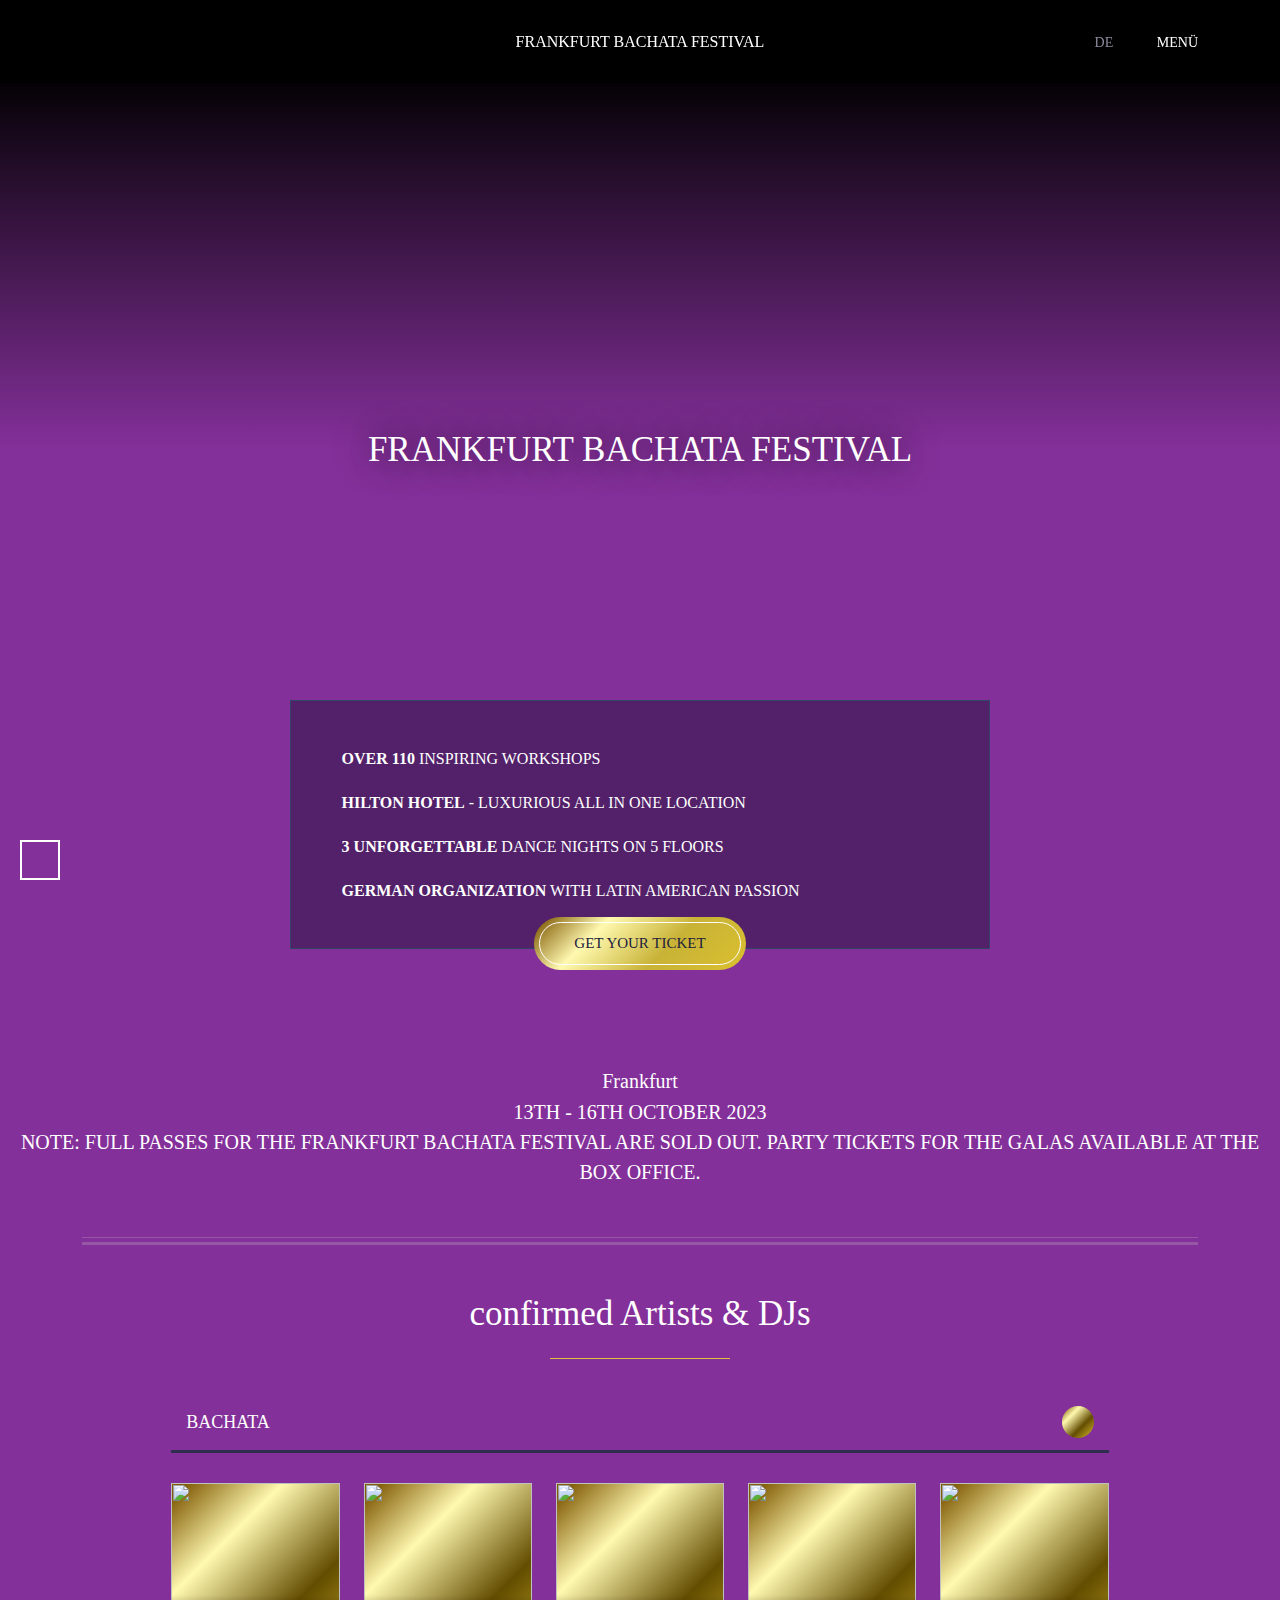
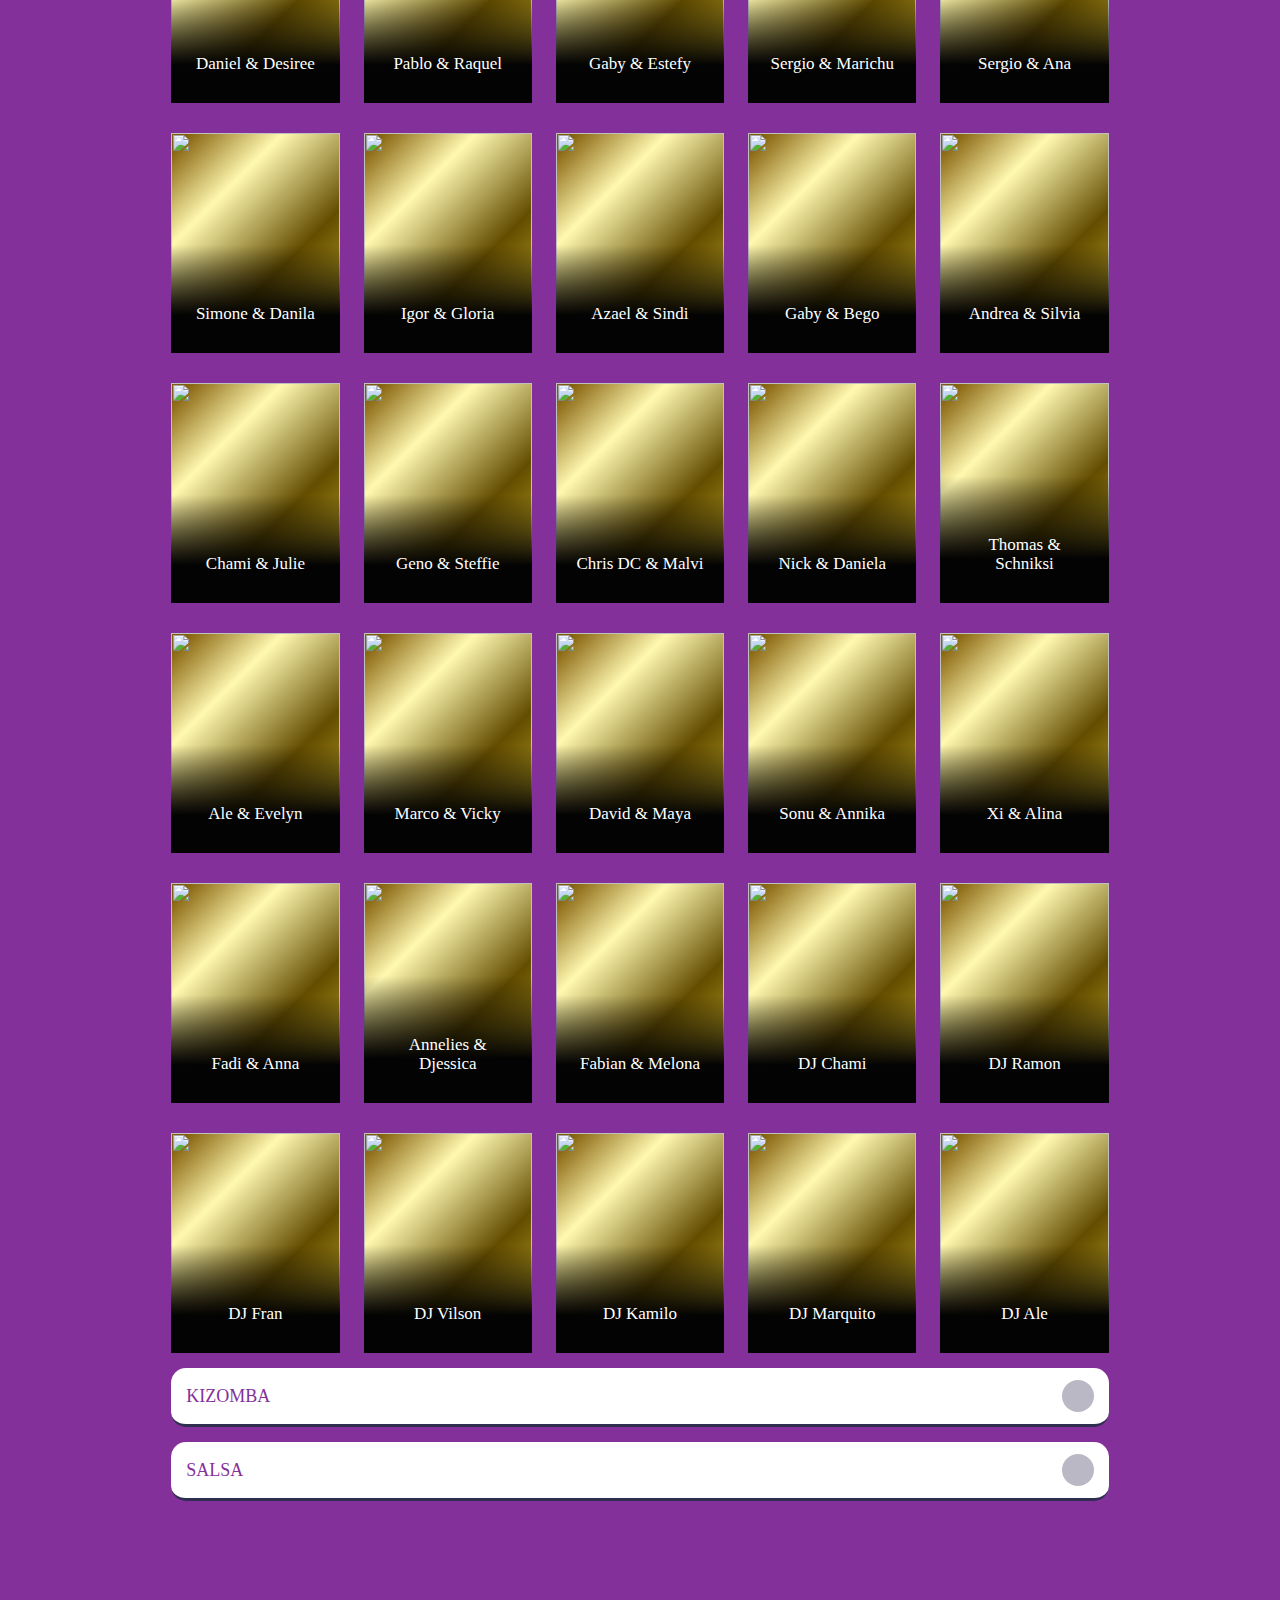
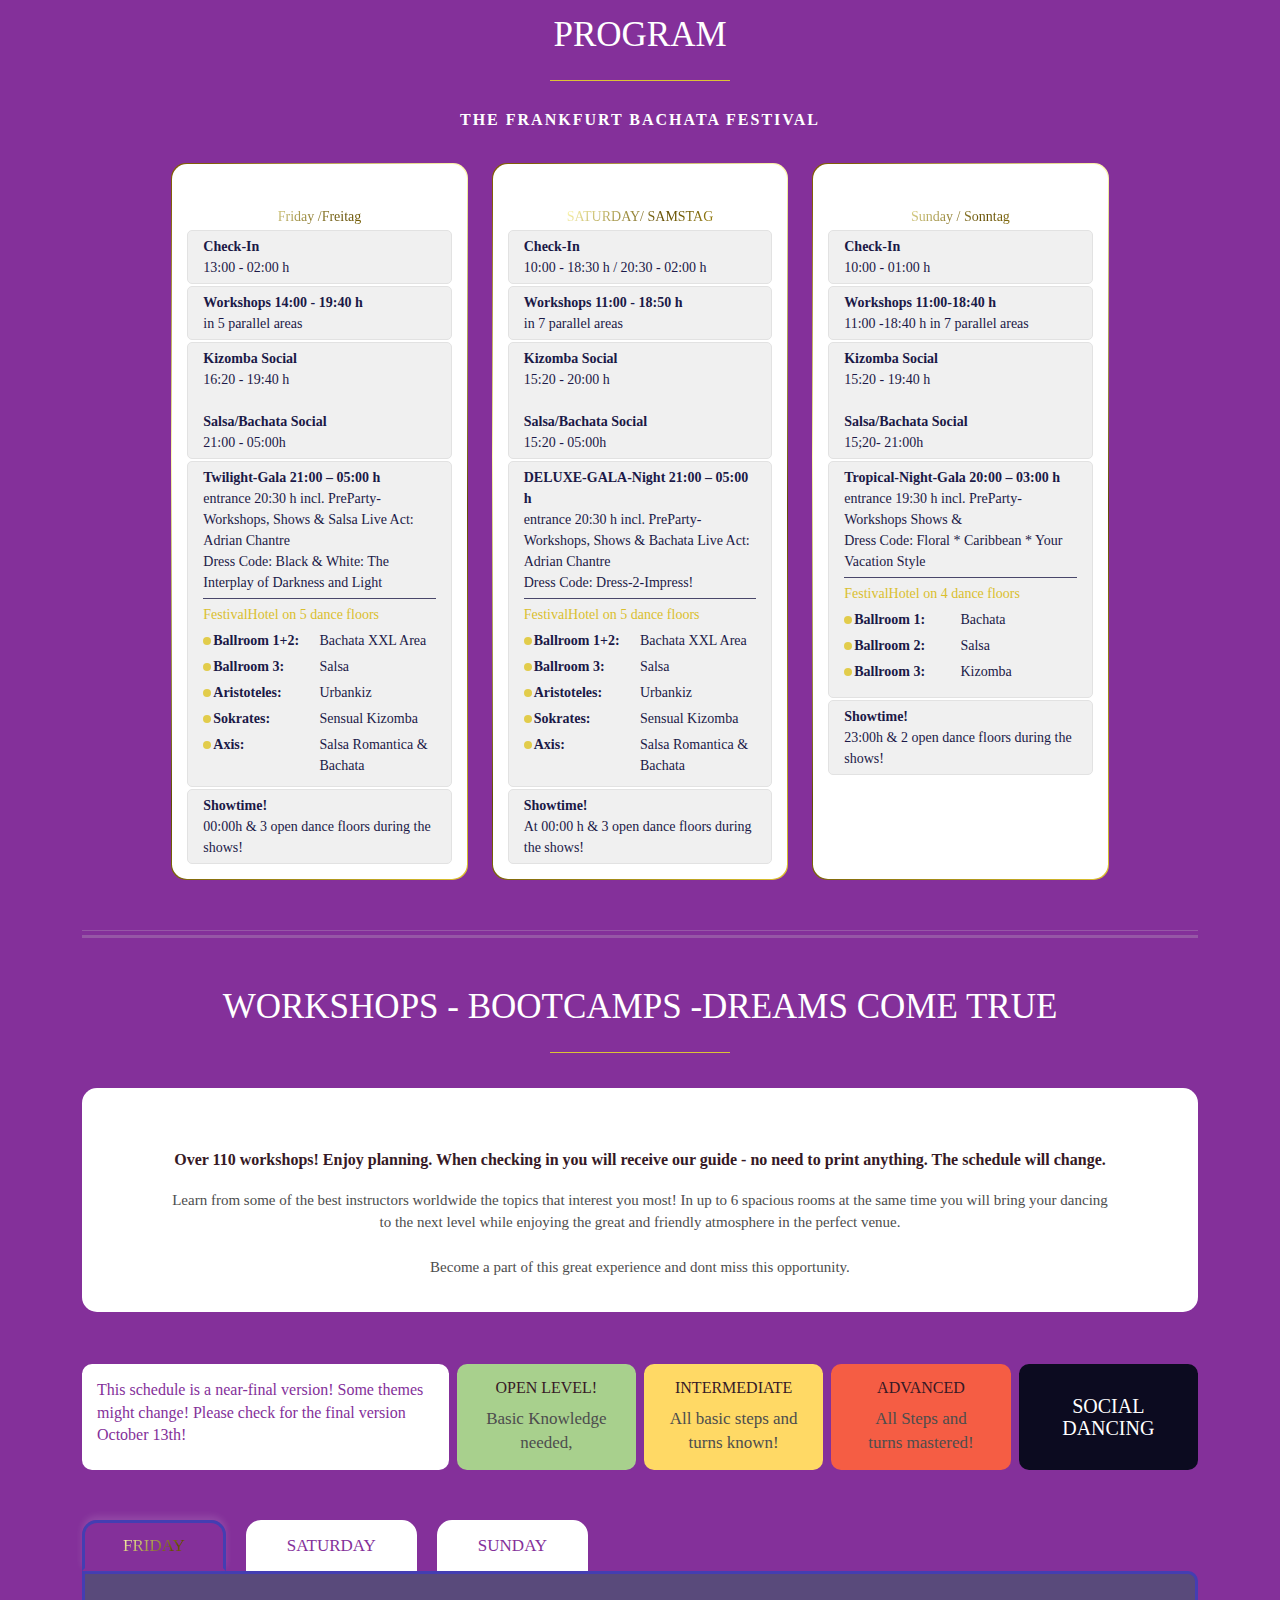
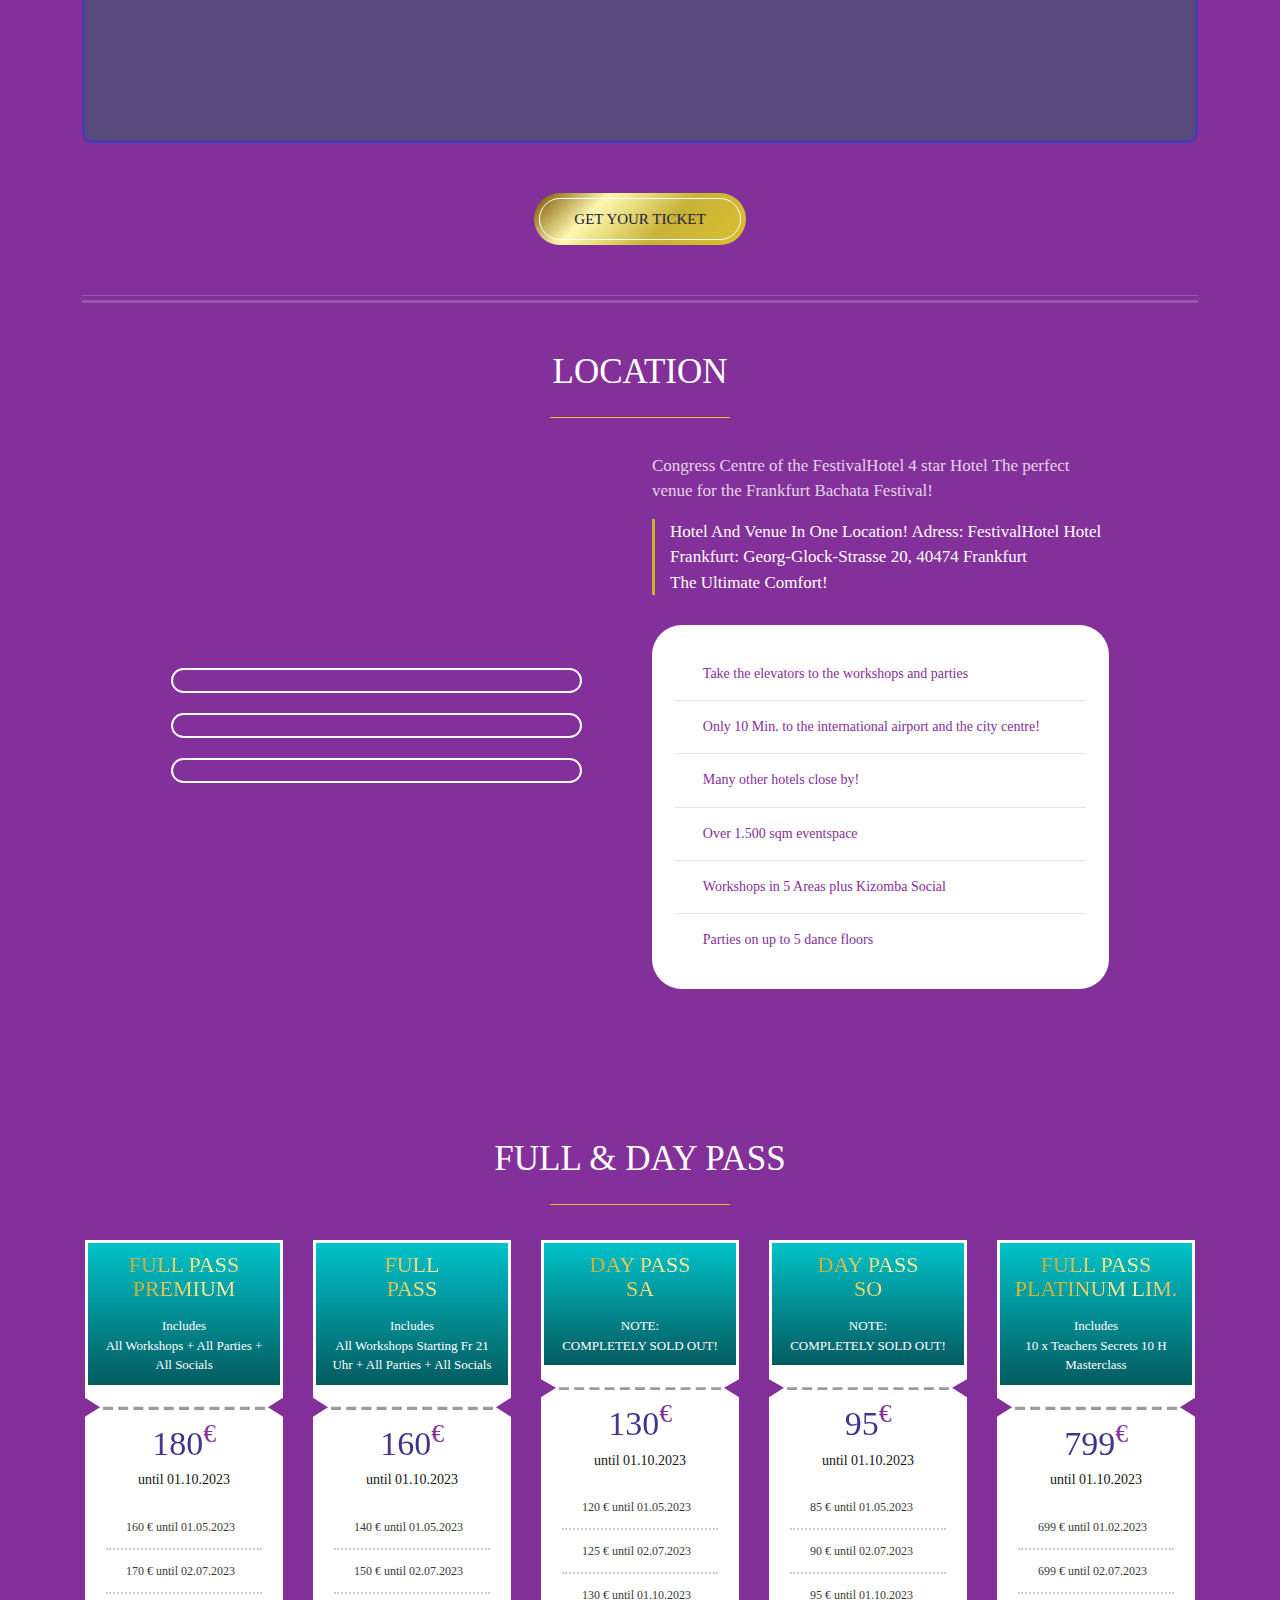
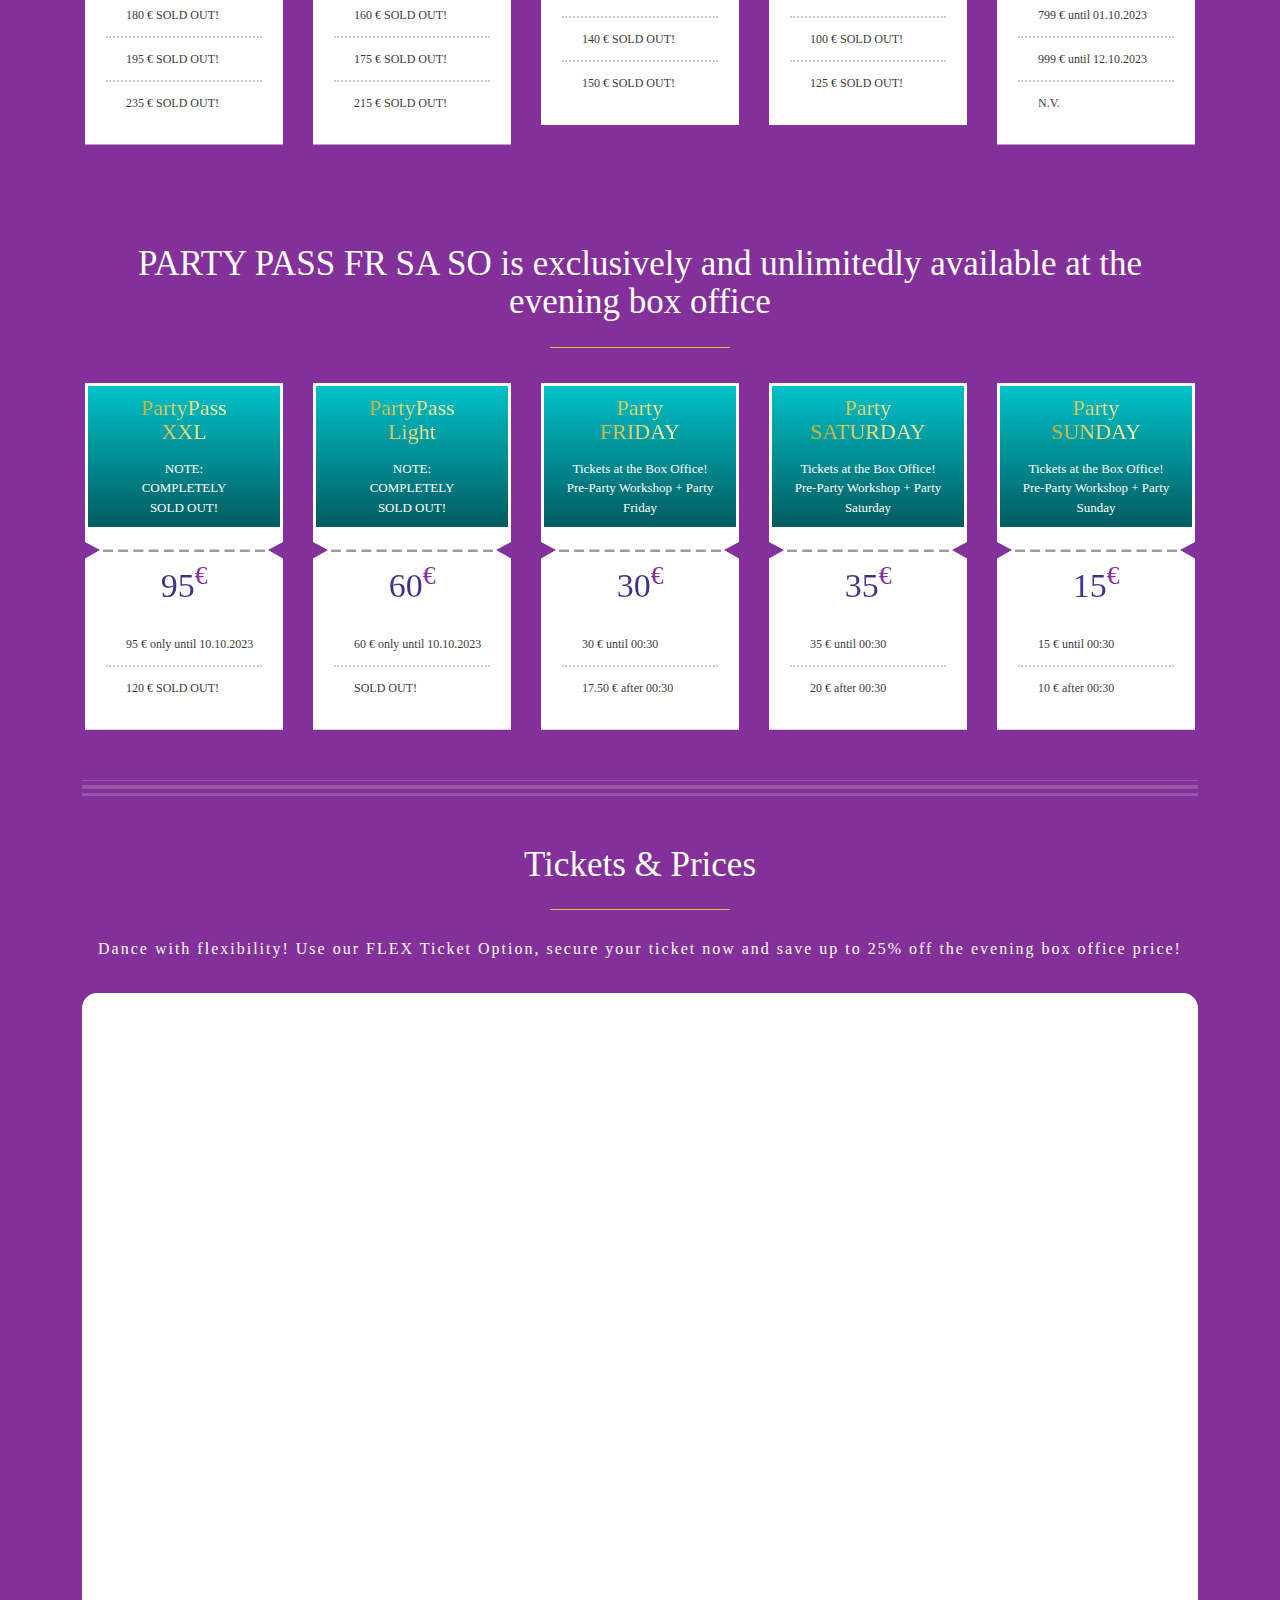
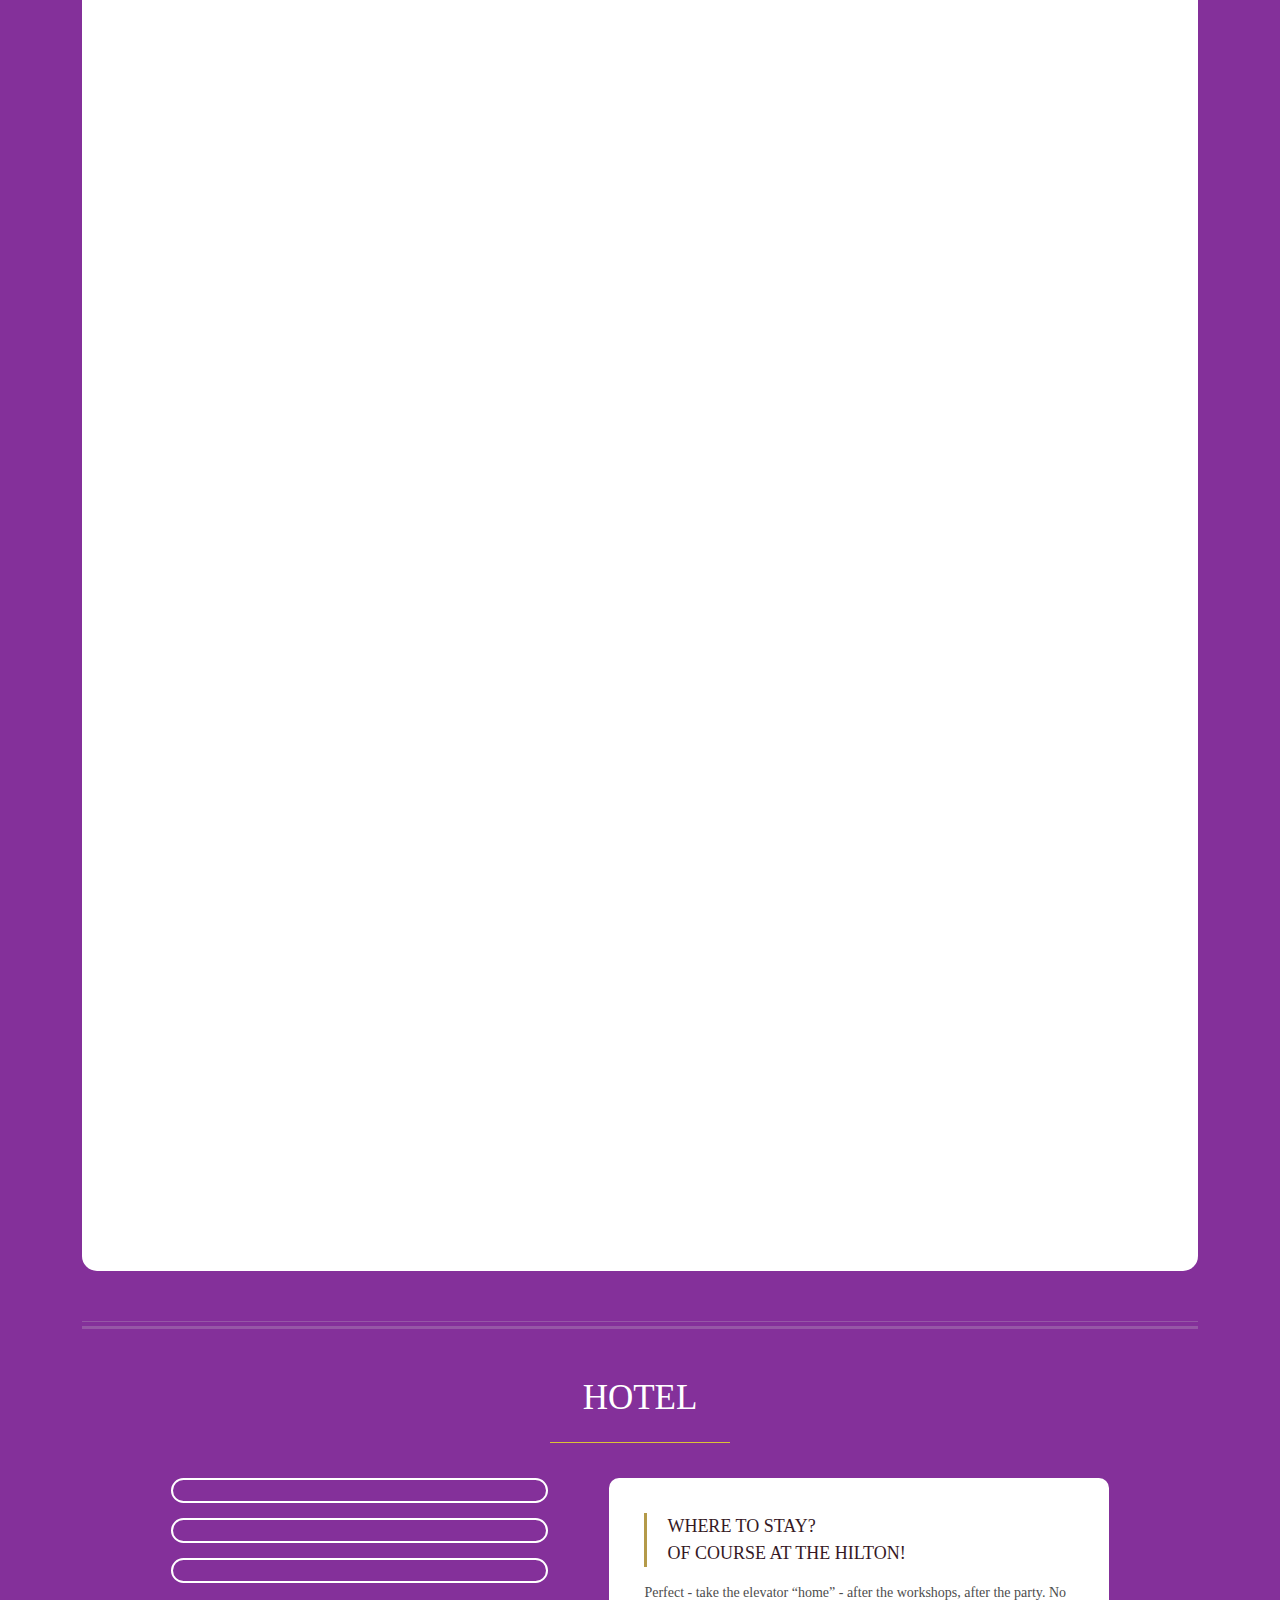
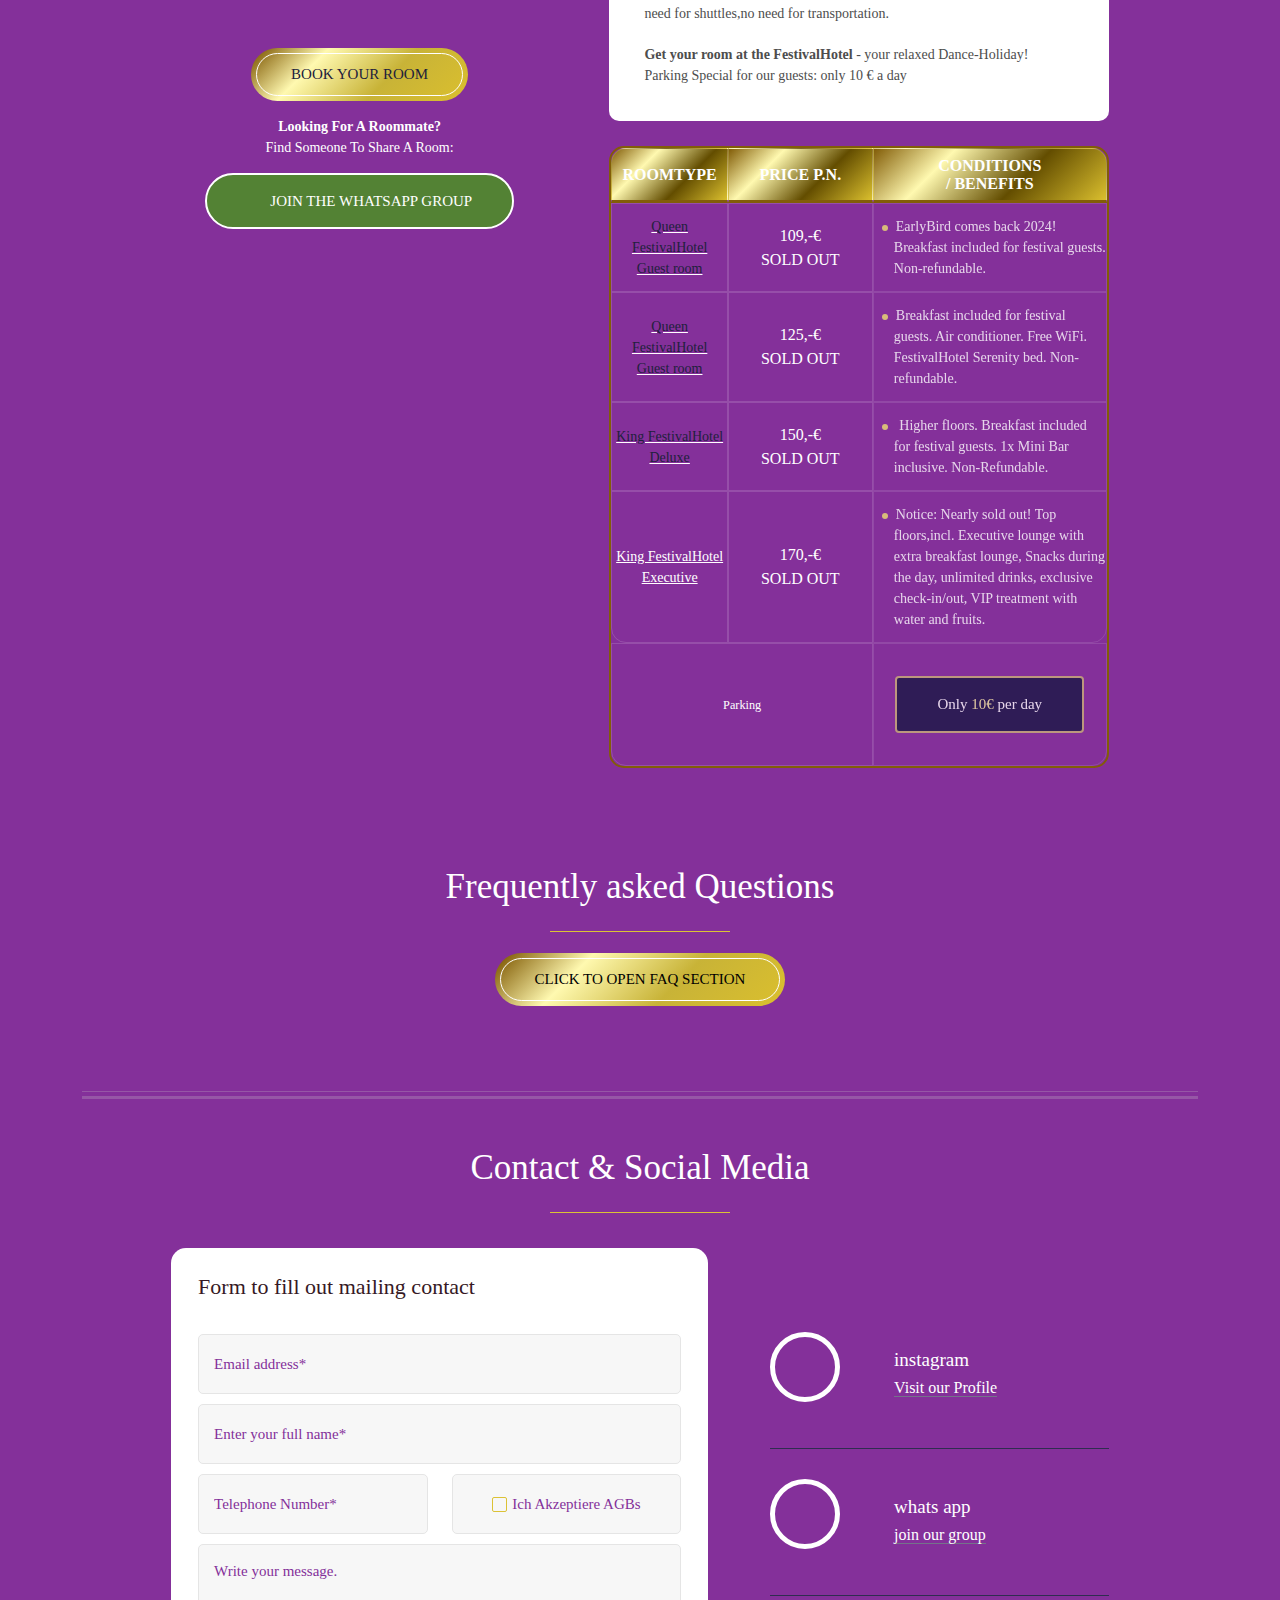
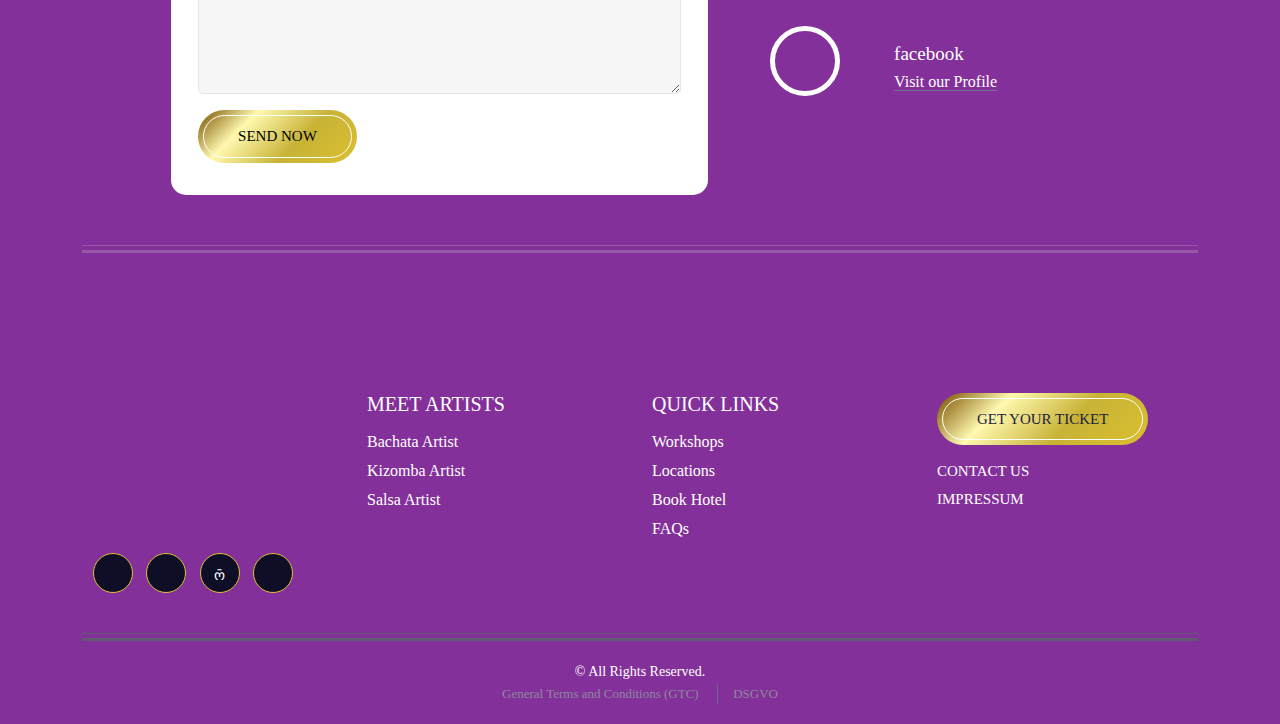
==== index.htm @ bd5ec147 "commit message" ====
<!DOCTYPE html>

<html lang="en-US">

<head>
    <meta http-equiv="Content-Type" content="text/html; charset=UTF-8">

    <meta name="viewport" content="width=device-width, initial-scale=1.0, maximum-scale=1.0,user-scalable=0">
    <title>Frankfurt Bachata Festival Festival</title>
    <meta name="robots" content="max-image-preview:large">


    <link data-minify="1" rel="stylesheet" id="contact-form-7-css" href="./festival_files/styles.css" type="text/css" media="all">
    <link rel="stylesheet" id="style-css" href="./festival_files/style.css" type="text/css" media="all">
    <link data-minify="1" rel="stylesheet" id="plugin-css-css" href="./festival_files/plugin.css" type="text/css" media="all">
    <link data-minify="1" rel="stylesheet" id="custom-css" href="./festival_files/custom.css" type="text/css" media="all">
    <link data-minify="1" rel="stylesheet" id="custom-media-css" href="./festival_files/custom-media.css" type="text/css" media="all">
    <script type="text/javascript" src="./festival_files/jquery.min.js.download" id="jquery-core-js" defer=""></script>
    <script type="text/javascript" src="./festival_files/jquery-migrate.min.js.download" id="jquery-migrate-js" defer=""></script>
    <script data-minify="1" type="text/javascript" src="./festival_files/plugin.js.download" id="plugin-javaScript-js" defer=""></script>
    <meta name="msapplication-TileImage" content="">
    

</head>

<body class="home page-template page-template-template page-template-home page-template-templatehome-php page page-id-7" style="overflow: visible;">
    <div class="wrapper">
        <!-- HTML preloader -->
        <div id="preloader" style="display: none;">
            <div id="status" style="display: none;"></div>
        </div>
        <!-- Start Of Header Section -->
        <header class="header fixed-header">
            <div class="header-box">
                <div class="container">
                    <div class="row align-items-center">
                        <div class="col-4">
                            <div class="logo">
                                <a href="https://frankfurt-bachata-festival.de//"><img src="./festival_files/l.png" alt="" title="" data-lazy-src="https://frankfurt-bachata-festival.de//wp-content/uploads/2023/04/l.png" data-ll-status="loaded" class="entered lazyloaded"><noscript><img src="https://frankfurt-bachata-festival.de//wp-content/uploads/2023/04/l.png" alt="" title="" /></noscript></a>
                            </div>
                        </div>
                        <div class="col-4">
                            <div class="header-info">
                                <h6>FRANKFURT BACHATA FESTIVAL</h6>
                            </div>
                        </div>
                        <div class="col-4">
                            <div class="header-right">

                                <div class="header-language">
                                    <ul>
                                        <li><a href="https://sensual-festival.de/"><img src="./festival_files/DE-Flag-Image.png" title="" alt="" data-lazy-src="https://frankfurt-bachata-festival.de//wp-content/themes/Obact-Theme/images/DE-Flag-Image.png" data-ll-status="loaded" class="entered lazyloaded"><noscript><img src="https://frankfurt-bachata-festival.de//wp-content/themes/Obact-Theme/images/DE-Flag-Image.png" title="" alt=""></noscript> <span>DE</span></a></li>
                                    </ul>
                                </div>
                                <div class="header-toggle">
                                    <button class="toggle"><img src="./festival_files/Toggle-Icon.png" title="" alt="" data-lazy-src="https://frankfurt-bachata-festival.de//wp-content/themes/Obact-Theme/images/Toggle-Icon.png" data-ll-status="loaded" class="entered lazyloaded"><noscript><img src="https://frankfurt-bachata-festival.de//wp-content/themes/Obact-Theme/images/Toggle-Icon.png" title="" alt=""></noscript> <span>MENÜ</span></button>
                                </div>
                            </div>
                        </div>
                    </div>
                </div>
            </div>
            <div class="toggle-box">
                <div class="header-toggle-box">
                    <div class="toggle-close-button">
                        <button class="toggle"><img src="./festival_files/Toggle-Close.png" alt="" title="" data-lazy-src="https://frankfurt-bachata-festival.de//wp-content/themes/Obact-Theme/images/Toggle-Close.png" data-ll-status="loaded" class="entered lazyloaded"><noscript><img src="https://frankfurt-bachata-festival.de//wp-content/themes/Obact-Theme/images/Toggle-Close.png" alt="" title=""></noscript></button>
                    </div>
                    <div class="header-toggle-menu">
                        <div class="menu-header-menu-container">
                            <ul id="menu-header-menu" class="menu">
                                <li id="menu-item-228" class="menu-item menu-item-type-custom menu-item-object-custom menu-item-228"><a href="https://frankfurt-bachata-festival.de//#artistsanddjs">ARTISTS &amp; DJS</a></li>
                                <li id="menu-item-229" class="menu-item menu-item-type-custom menu-item-object-custom menu-item-229"><a href="https://frankfurt-bachata-festival.de//#ourprogram">OUR PROGRAM</a></li>
                                <li id="menu-item-110" class="menu-item menu-item-type-custom menu-item-object-custom menu-item-110"><a href="https://frankfurt-bachata-festival.de//#workshops">WORKSHOP</a></li>
                                <li id="menu-item-111" class="menu-item menu-item-type-custom menu-item-object-custom menu-item-111"><a href="https://frankfurt-bachata-festival.de//#locations">LOCATIONS</a></li>
                                <li id="menu-item-230" class="menu-item menu-item-type-custom menu-item-object-custom menu-item-230"><a href="https://frankfurt-bachata-festival.de//#ticketsprices">TICKETS &amp; PRICES</a></li>
                                <li id="menu-item-231" class="menu-item menu-item-type-custom menu-item-object-custom menu-item-231"><a href="https://frankfurt-bachata-festival.de//#tableofprices">TABLE OF PRICES</a></li>
                                <li id="menu-item-232" class="menu-item menu-item-type-custom menu-item-object-custom menu-item-232"><a href="https://frankfurt-bachata-festival.de//#findahotel">FIND A HOTEL</a></li>
                                <li id="menu-item-233" class="menu-item menu-item-type-custom menu-item-object-custom menu-item-233"><a href="https://frankfurt-bachata-festival.de//#faq">FAQ’S</a></li>
                                <li id="menu-item-234" class="menu-item menu-item-type-custom menu-item-object-custom menu-item-234"><a href="https://frankfurt-bachata-festival.de//#contactusandsocialmedia">CONTACT US</a></li>
                            </ul>
                        </div>
                    </div>
                </div>
            </div>
        </header>
        <!-- End Of Header Section -->
        <!-- Start Of Page Content -->
        <div class="page-content">
            <!-- Start Of Hero Section -->
            <section>
                <div class="hero-box">
                    <div class="hero-video-box">
                        <div class="hero-video d-none d-md-block">
                            <video height="270" width="480" poster="https://frankfurt-bachata-festival.de//wp-content/uploads/2023/04/Hero-Image.jpg" autoplay="" muted="" disablepictureinpicture="" disableremoteplayback="" loop="" playsinline="">&gt;
                                <source src="festival_files/Frankfurt Bachata Festival - Bachata Festival in Germany.mp4">
                                <source src="festival_files/Frankfurt Bachata Festival - Bachata Festival in Germany.mp4">
                                <p class="warning">Your browser does not support HTML5 video.</p>
                            </video>
                        </div>
                        <div class="hero-video d-md-none">
                            <video height="270" width="480" poster="https://frankfurt-bachata-festival.de//wp-content/uploads/2023/04/Hero-Image.jpg" autoplay="" muted="" disablepictureinpicture="" disableremoteplayback="" loop="" playsinline="">&gt;
                              <source src="festival_files/Frankfurt Bachata Festival - Bachata Festival in Germany.mp4">
                              <source src="festival_files/Frankfurt Bachata Festival - Bachata Festival in Germany.mp4">
                                <p class="warning">Your browser does not support HTML5 video.</p>
                            </video>
                        </div>
                        <div class="hero-video-info">
                            <h1 class="title-small-text white-color">FRANKFURT BACHATA FESTIVAL</h1>
                        </div>
                    </div>
                    <div class="hero-info">
                        <div class="hero-list">
                            <ul>
                                <li><strong>OVER 110</strong> INSPIRING WORKSHOPS</li>
                                <li><strong>HILTON HOTEL</strong> - LUXURIOUS ALL IN ONE LOCATION</li>
                                <li><strong>3 UNFORGETTABLE</strong> DANCE NIGHTS ON 5 FLOORS</li>
                                <li><strong>GERMAN ORGANIZATION</strong> WITH LATIN AMERICAN PASSION</li>
                            </ul>
                        </div>
                        <div class="hero-button">
                            <a href="#fulldaypass" class="button button-radius button-border button-gradient-bg">GET YOUR TICKET</a>
                        </div>
                    </div>
                    <div class="hero-bottom">
                        <h5 class="white-color">Frankfurt </h5>
                        <p class="small-size white-color text-uppercase">13th - 16th October 2023<br>
                            Note: Full Passes for the Frankfurt Bachata Festival are sold out. Party Tickets for the Galas available at the box office.</p>
                    </div>
                </div>
            </section>
            <!-- End Of Hero Section -->
            <!-- Start Of Section Border Section -->
            <section>
                <div class="container">
                    <div class="row">
                        <div class="col-sm-12">
                            <div class="section-border">
                                <hr>
                            </div>
                        </div>
                    </div>
                </div>
            </section>
            <!-- End Of Section Border Section -->
            <!-- Start Of Artistas Section -->
            <section class="primary-bg empty-space" id="artistsanddjs">
                <div class="container">
                    <div class="container-sub">
                        <div class="row">
                            <div class="col-12 wow fadeInUp" style="visibility: visible; animation-name: fadeInUp;">
                                <div class="title-box text-center">
                                    <h2 class="title-text white-color title-separator">confirmed Artists &amp; DJs</h2>
                                </div>
                            </div>
                        </div>
                        <div class="row">
                            <div class="col-md-12 wow fadeInUp" style="visibility: visible; animation-name: fadeInUp;">
                                <div id="artistsdjsaccordion1">
                                    <div class="panel-group" id="accordion" role="tablist" aria-multiselectable="true">
                                        <div class="accordion-panel artists-djs-accordion-box active">
                                            <div class="artists-djs-accordion-title">
                                                <a data-bs-toggle="collapse" href="https://frankfurt-bachata-festival.de//#collapse1">BACHATA</a>
                                            </div>
                                            <div id="collapse1" class="collapse show" data-bs-parent="#artistsdjsaccordion">
                                                <div class="artists-djs-detail">
                                                    <div class="row artists-djs-slider">
                                                        <div class="artists-djs-col wow fadeInUp" style="visibility: visible; animation-name: fadeInUp;">
                                                            <div class="artists-djs-box">
                                                                <div class="artists-djs-inner-box">
                                                                    <div class="artists-djs-image">
                                                                        <img alt="" title="" data-lazy-src="https://frankfurt-bachata-festival.de//wp-content/uploads/2023/04/Bachata-Image-01.jpg" class="entered lazyloaded" src="./festival_files/Bachata-Image-01.jpg" data-ll-status="loaded"><noscript><img src="https://frankfurt-bachata-festival.de//wp-content/uploads/2023/04/Bachata-Image-01.jpg" alt="" title=""></noscript>
                                                                    </div>
                                                                    <div class="artists-djs-info">
                                                                        <h4>Daniel &amp; Desiree</h4>
                                                                    </div>
                                                                </div>
                                                            </div>
                                                        </div>
                                                        <div class="artists-djs-col wow fadeInUp" style="visibility: visible; animation-name: fadeInUp;">
                                                            <div class="artists-djs-box">
                                                                <div class="artists-djs-inner-box">
                                                                    <div class="artists-djs-image">
                                                                        <img alt="" title="" data-lazy-src="https://frankfurt-bachata-festival.de//wp-content/uploads/2023/04/Bachata-Image-02.jpg" class="entered lazyloaded" src="./festival_files/Bachata-Image-02.jpg" data-ll-status="loaded"><noscript><img src="https://frankfurt-bachata-festival.de//wp-content/uploads/2023/04/Bachata-Image-02.jpg" alt="" title=""></noscript>
                                                                    </div>
                                                                    <div class="artists-djs-info">
                                                                        <h4>Pablo &amp; Raquel</h4>
                                                                    </div>
                                                                </div>
                                                            </div>
                                                        </div>
                                                        <div class="artists-djs-col wow fadeInUp" style="visibility: visible; animation-name: fadeInUp;">
                                                            <div class="artists-djs-box">
                                                                <div class="artists-djs-inner-box">
                                                                    <div class="artists-djs-image">
                                                                        <img alt="" title="" data-lazy-src="https://frankfurt-bachata-festival.de//wp-content/uploads/2023/04/Bachata-Image-03.jpg" class="entered lazyloaded" src="./festival_files/Bachata-Image-03.jpg" data-ll-status="loaded"><noscript><img src="https://frankfurt-bachata-festival.de//wp-content/uploads/2023/04/Bachata-Image-03.jpg" alt="" title=""></noscript>
                                                                    </div>
                                                                    <div class="artists-djs-info">
                                                                        <h4>Gaby &amp; Estefy</h4>
                                                                    </div>
                                                                </div>
                                                            </div>
                                                        </div>
                                                        <div class="artists-djs-col wow fadeInUp" style="visibility: visible; animation-name: fadeInUp;">
                                                            <div class="artists-djs-box">
                                                                <div class="artists-djs-inner-box">
                                                                    <div class="artists-djs-image">
                                                                        <img alt="" title="" data-lazy-src="https://frankfurt-bachata-festival.de//wp-content/uploads/2023/04/Bachata-Image-04.jpg" class="entered lazyloaded" src="./festival_files/Bachata-Image-04.jpg" data-ll-status="loaded"><noscript><img src="https://frankfurt-bachata-festival.de//wp-content/uploads/2023/04/Bachata-Image-04.jpg" alt="" title=""></noscript>
                                                                    </div>
                                                                    <div class="artists-djs-info">
                                                                        <h4>Sergio &amp; Marichu</h4>
                                                                    </div>
                                                                </div>
                                                            </div>
                                                        </div>
                                                        <div class="artists-djs-col wow fadeInUp" style="visibility: visible; animation-name: fadeInUp;">
                                                            <div class="artists-djs-box">
                                                                <div class="artists-djs-inner-box">
                                                                    <div class="artists-djs-image">
                                                                        <img alt="" title="" data-lazy-src="https://frankfurt-bachata-festival.de//wp-content/uploads/2023/04/Bachata-Image-06.jpg" class="entered lazyloaded" src="./festival_files/Bachata-Image-06.jpg" data-ll-status="loaded"><noscript><img src="https://frankfurt-bachata-festival.de//wp-content/uploads/2023/04/Bachata-Image-06.jpg" alt="" title=""></noscript>
                                                                    </div>
                                                                    <div class="artists-djs-info">
                                                                        <h4>Sergio &amp; Ana</h4>
                                                                    </div>
                                                                </div>
                                                            </div>
                                                        </div>
                                                        <div class="artists-djs-col wow fadeInUp" style="visibility: visible; animation-name: fadeInUp;">
                                                            <div class="artists-djs-box">
                                                                <div class="artists-djs-inner-box">
                                                                    <div class="artists-djs-image">
                                                                        <img alt="" title="" data-lazy-src="https://frankfurt-bachata-festival.de//wp-content/uploads/2023/04/Bachata-Image-07.jpg" class="entered lazyloaded" src="./festival_files/Bachata-Image-07.jpg" data-ll-status="loaded"><noscript><img src="https://frankfurt-bachata-festival.de//wp-content/uploads/2023/04/Bachata-Image-07.jpg" alt="" title=""></noscript>
                                                                    </div>
                                                                    <div class="artists-djs-info">
                                                                        <h4>Simone &amp; Danila</h4>
                                                                    </div>
                                                                </div>
                                                            </div>
                                                        </div>
                                                        <div class="artists-djs-col wow fadeInUp" style="visibility: visible; animation-name: fadeInUp;">
                                                            <div class="artists-djs-box">
                                                                <div class="artists-djs-inner-box">
                                                                    <div class="artists-djs-image">
                                                                        <img alt="" title="" data-lazy-src="https://frankfurt-bachata-festival.de//wp-content/uploads/2023/04/Bachata-Image-09.jpg" class="entered lazyloaded" src="./festival_files/Bachata-Image-09.jpg" data-ll-status="loaded"><noscript><img src="https://frankfurt-bachata-festival.de//wp-content/uploads/2023/04/Bachata-Image-09.jpg" alt="" title=""></noscript>
                                                                    </div>
                                                                    <div class="artists-djs-info">
                                                                        <h4>Igor &amp; Gloria</h4>
                                                                    </div>
                                                                </div>
                                                            </div>
                                                        </div>
                                                        <div class="artists-djs-col wow fadeInUp" style="visibility: visible; animation-name: fadeInUp;">
                                                            <div class="artists-djs-box">
                                                                <div class="artists-djs-inner-box">
                                                                    <div class="artists-djs-image">
                                                                        <img alt="" title="" data-lazy-src="https://frankfurt-bachata-festival.de//wp-content/uploads/2023/04/Bachata-Image-10.jpg" class="entered lazyloaded" src="./festival_files/Bachata-Image-10.jpg" data-ll-status="loaded"><noscript><img src="https://frankfurt-bachata-festival.de//wp-content/uploads/2023/04/Bachata-Image-10.jpg" alt="" title=""></noscript>
                                                                    </div>
                                                                    <div class="artists-djs-info">
                                                                        <h4>Azael &amp; Sindi</h4>
                                                                    </div>
                                                                </div>
                                                            </div>
                                                        </div>
                                                        <div class="artists-djs-col wow fadeInUp" style="visibility: visible; animation-name: fadeInUp;">
                                                            <div class="artists-djs-box">
                                                                <div class="artists-djs-inner-box">
                                                                    <div class="artists-djs-image">
                                                                        <img alt="" title="" data-lazy-src="https://frankfurt-bachata-festival.de//wp-content/uploads/2023/04/Bachata-Image-11.jpg" class="entered lazyloaded" src="./festival_files/Bachata-Image-11.jpg" data-ll-status="loaded"><noscript><img src="https://frankfurt-bachata-festival.de//wp-content/uploads/2023/04/Bachata-Image-11.jpg" alt="" title=""></noscript>
                                                                    </div>
                                                                    <div class="artists-djs-info">
                                                                        <h4>Gaby &amp; Bego</h4>
                                                                    </div>
                                                                </div>
                                                            </div>
                                                        </div>
                                                        <div class="artists-djs-col wow fadeInUp" style="visibility: visible; animation-name: fadeInUp;">
                                                            <div class="artists-djs-box">
                                                                <div class="artists-djs-inner-box">
                                                                    <div class="artists-djs-image">
                                                                        <img alt="" title="" data-lazy-src="https://frankfurt-bachata-festival.de//wp-content/uploads/2023/04/Bachata-Image-12.jpg" class="entered lazyloaded" src="./festival_files/Bachata-Image-12.jpg" data-ll-status="loaded"><noscript><img src="https://frankfurt-bachata-festival.de//wp-content/uploads/2023/04/Bachata-Image-12.jpg" alt="" title=""></noscript>
                                                                    </div>
                                                                    <div class="artists-djs-info">
                                                                        <h4>Andrea &amp; Silvia</h4>
                                                                    </div>
                                                                </div>
                                                            </div>
                                                        </div>
                                                        <div class="artists-djs-col wow fadeInUp" style="visibility: visible; animation-name: fadeInUp;">
                                                            <div class="artists-djs-box">
                                                                <div class="artists-djs-inner-box">
                                                                    <div class="artists-djs-image">
                                                                        <img src="./festival_files/Bachata-Image-13.jpg" alt="" title="" data-lazy-src="https://frankfurt-bachata-festival.de//wp-content/uploads/2023/04/Bachata-Image-13.jpg" data-ll-status="loaded" class="entered lazyloaded"><noscript><img src="https://frankfurt-bachata-festival.de//wp-content/uploads/2023/04/Bachata-Image-13.jpg" alt="" title=""></noscript>
                                                                    </div>
                                                                    <div class="artists-djs-info">
                                                                        <h4>Chami &amp; Julie</h4>
                                                                    </div>
                                                                </div>
                                                            </div>
                                                        </div>
                                                        <div class="artists-djs-col wow fadeInUp" style="visibility: visible; animation-name: fadeInUp;">
                                                            <div class="artists-djs-box">
                                                                <div class="artists-djs-inner-box">
                                                                    <div class="artists-djs-image">
                                                                        <img src="./festival_files/Bachata-Image-14.jpg" alt="" title="" data-lazy-src="https://frankfurt-bachata-festival.de//wp-content/uploads/2023/04/Bachata-Image-14.jpg" data-ll-status="loaded" class="entered lazyloaded"><noscript><img src="https://frankfurt-bachata-festival.de//wp-content/uploads/2023/04/Bachata-Image-14.jpg" alt="" title=""></noscript>
                                                                    </div>
                                                                    <div class="artists-djs-info">
                                                                        <h4>Geno &amp; Steffie</h4>
                                                                    </div>
                                                                </div>
                                                            </div>
                                                        </div>
                                                        <div class="artists-djs-col wow fadeInUp" style="visibility: visible; animation-name: fadeInUp;">
                                                            <div class="artists-djs-box">
                                                                <div class="artists-djs-inner-box">
                                                                    <div class="artists-djs-image">
                                                                        <img src="./festival_files/Bachata-Image-15.jpg" alt="" title="" data-lazy-src="https://frankfurt-bachata-festival.de//wp-content/uploads/2023/04/Bachata-Image-15.jpg" data-ll-status="loaded" class="entered lazyloaded"><noscript><img src="https://frankfurt-bachata-festival.de//wp-content/uploads/2023/04/Bachata-Image-15.jpg" alt="" title=""></noscript>
                                                                    </div>
                                                                    <div class="artists-djs-info">
                                                                        <h4>Chris DC &amp; Malvi</h4>
                                                                    </div>
                                                                </div>
                                                            </div>
                                                        </div>
                                                        <div class="artists-djs-col wow fadeInUp" style="visibility: visible; animation-name: fadeInUp;">
                                                            <div class="artists-djs-box">
                                                                <div class="artists-djs-inner-box">
                                                                    <div class="artists-djs-image">
                                                                        <img src="./festival_files/Bachata-Image-16.jpg" alt="" title="" data-lazy-src="https://frankfurt-bachata-festival.de//wp-content/uploads/2023/04/Bachata-Image-16.jpg" data-ll-status="loaded" class="entered lazyloaded"><noscript><img src="https://frankfurt-bachata-festival.de//wp-content/uploads/2023/04/Bachata-Image-16.jpg" alt="" title=""></noscript>
                                                                    </div>
                                                                    <div class="artists-djs-info">
                                                                        <h4>Nick &amp; Daniela</h4>
                                                                    </div>
                                                                </div>
                                                            </div>
                                                        </div>
                                                        <div class="artists-djs-col wow fadeInUp" style="visibility: visible; animation-name: fadeInUp;">
                                                            <div class="artists-djs-box">
                                                                <div class="artists-djs-inner-box">
                                                                    <div class="artists-djs-image">
                                                                        <img src="./festival_files/Bachata-Image-21.jpg" alt="" title="" data-lazy-src="https://frankfurt-bachata-festival.de//wp-content/uploads/2023/04/Bachata-Image-21.jpg" data-ll-status="loaded" class="entered lazyloaded"><noscript><img src="https://frankfurt-bachata-festival.de//wp-content/uploads/2023/04/Bachata-Image-21.jpg" alt="" title=""></noscript>
                                                                    </div>
                                                                    <div class="artists-djs-info">
                                                                        <h4>Thomas &amp; Schniksi</h4>
                                                                    </div>
                                                                </div>
                                                            </div>
                                                        </div>
                                                        <div class="artists-djs-col wow fadeInUp" style="visibility: visible; animation-name: fadeInUp;">
                                                            <div class="artists-djs-box">
                                                                <div class="artists-djs-inner-box">
                                                                    <div class="artists-djs-image">
                                                                        <img src="./festival_files/Ale-_-Evelyn.jpg" alt="" title="" data-lazy-src="https://frankfurt-bachata-festival.de//wp-content/uploads/2023/04/Ale-_-Evelyn.jpg" data-ll-status="loaded" class="entered lazyloaded"><noscript><img src="https://frankfurt-bachata-festival.de//wp-content/uploads/2023/04/Ale-_-Evelyn.jpg" alt="" title=""></noscript>
                                                                    </div>
                                                                    <div class="artists-djs-info">
                                                                        <h4>Ale &amp; Evelyn</h4>
                                                                    </div>
                                                                </div>
                                                            </div>
                                                        </div>
                                                        <div class="artists-djs-col wow fadeInUp" style="visibility: visible; animation-name: fadeInUp;">
                                                            <div class="artists-djs-box">
                                                                <div class="artists-djs-inner-box">
                                                                    <div class="artists-djs-image">
                                                                        <img src="./festival_files/Bachata-Image-19.jpg" alt="" title="" data-lazy-src="https://frankfurt-bachata-festival.de//wp-content/uploads/2023/04/Bachata-Image-19.jpg" data-ll-status="loaded" class="entered lazyloaded"><noscript><img src="https://frankfurt-bachata-festival.de//wp-content/uploads/2023/04/Bachata-Image-19.jpg" alt="" title=""></noscript>
                                                                    </div>
                                                                    <div class="artists-djs-info">
                                                                        <h4>Marco &amp; Vicky</h4>
                                                                    </div>
                                                                </div>
                                                            </div>
                                                        </div>
                                                        <div class="artists-djs-col wow fadeInUp" style="visibility: visible; animation-name: fadeInUp;">
                                                            <div class="artists-djs-box">
                                                                <div class="artists-djs-inner-box">
                                                                    <div class="artists-djs-image">
                                                                        <img src="./festival_files/Bachata-Image-20.jpg" alt="" title="" data-lazy-src="https://frankfurt-bachata-festival.de//wp-content/uploads/2023/04/Bachata-Image-20.jpg" data-ll-status="loaded" class="entered lazyloaded"><noscript><img src="https://frankfurt-bachata-festival.de//wp-content/uploads/2023/04/Bachata-Image-20.jpg" alt="" title=""></noscript>
                                                                    </div>
                                                                    <div class="artists-djs-info">
                                                                        <h4>David &amp; Maya</h4>
                                                                    </div>
                                                                </div>
                                                            </div>
                                                        </div>
                                                        <div class="artists-djs-col wow fadeInUp" style="visibility: visible; animation-name: fadeInUp;">
                                                            <div class="artists-djs-box">
                                                                <div class="artists-djs-inner-box">
                                                                    <div class="artists-djs-image">
                                                                        <img src="./festival_files/21-Sonu-Annika.jpg" alt="" title="" data-lazy-src="https://frankfurt-bachata-festival.de//wp-content/uploads/2023/05/21-Sonu-Annika.jpg" data-ll-status="loaded" class="entered lazyloaded"><noscript><img src="https://frankfurt-bachata-festival.de//wp-content/uploads/2023/05/21-Sonu-Annika.jpg" alt="" title=""></noscript>
                                                                    </div>
                                                                    <div class="artists-djs-info">
                                                                        <h4>Sonu &amp; Annika</h4>
                                                                    </div>
                                                                </div>
                                                            </div>
                                                        </div>
                                                        <div class="artists-djs-col wow fadeInUp" style="visibility: visible; animation-name: fadeInUp;">
                                                            <div class="artists-djs-box">
                                                                <div class="artists-djs-inner-box">
                                                                    <div class="artists-djs-image">
                                                                        <img src="./festival_files/Bachata-Image-22.jpg" alt="" title="" data-lazy-src="https://frankfurt-bachata-festival.de//wp-content/uploads/2023/04/Bachata-Image-22.jpg" data-ll-status="loaded" class="entered lazyloaded"><noscript><img src="https://frankfurt-bachata-festival.de//wp-content/uploads/2023/04/Bachata-Image-22.jpg" alt="" title=""></noscript>
                                                                    </div>
                                                                    <div class="artists-djs-info">
                                                                        <h4>Xi &amp; Alina</h4>
                                                                    </div>
                                                                </div>
                                                            </div>
                                                        </div>
                                                        <div class="artists-djs-col wow fadeInUp" style="visibility: visible; animation-name: fadeInUp;">
                                                            <div class="artists-djs-box">
                                                                <div class="artists-djs-inner-box">
                                                                    <div class="artists-djs-image">
                                                                        <img src="./festival_files/23-Fadi-Anna-1.png" alt="" title="" data-lazy-src="https://frankfurt-bachata-festival.de//wp-content/uploads/2023/05/23-Fadi-Anna-1.png" data-ll-status="loaded" class="entered lazyloaded"><noscript><img src="https://frankfurt-bachata-festival.de//wp-content/uploads/2023/05/23-Fadi-Anna-1.png" alt="" title=""></noscript>
                                                                    </div>
                                                                    <div class="artists-djs-info">
                                                                        <h4>Fadi &amp; Anna</h4>
                                                                    </div>
                                                                </div>
                                                            </div>
                                                        </div>
                                                        <div class="artists-djs-col wow fadeInUp" style="visibility: visible; animation-name: fadeInUp;">
                                                            <div class="artists-djs-box">
                                                                <div class="artists-djs-inner-box">
                                                                    <div class="artists-djs-image">
                                                                        <img src="./festival_files/Bachata-Image-24.jpg" alt="" title="" data-lazy-src="https://frankfurt-bachata-festival.de//wp-content/uploads/2023/04/Bachata-Image-24.jpg" data-ll-status="loaded" class="entered lazyloaded"><noscript><img src="https://frankfurt-bachata-festival.de//wp-content/uploads/2023/04/Bachata-Image-24.jpg" alt="" title=""></noscript>
                                                                    </div>
                                                                    <div class="artists-djs-info">
                                                                        <h4>Annelies &amp; Djessica</h4>
                                                                    </div>
                                                                </div>
                                                            </div>
                                                        </div>
                                                        <div class="artists-djs-col wow fadeInUp" style="visibility: visible; animation-name: fadeInUp;">
                                                            <div class="artists-djs-box">
                                                                <div class="artists-djs-inner-box">
                                                                    <div class="artists-djs-image">
                                                                        <img src="./festival_files/Bachata-Image-25.jpg" alt="" title="" data-lazy-src="https://frankfurt-bachata-festival.de//wp-content/uploads/2023/04/Bachata-Image-25.jpg" data-ll-status="loaded" class="entered lazyloaded"><noscript><img src="https://frankfurt-bachata-festival.de//wp-content/uploads/2023/04/Bachata-Image-25.jpg" alt="" title=""></noscript>
                                                                    </div>
                                                                    <div class="artists-djs-info">
                                                                        <h4>Fabian &amp; Melona</h4>
                                                                    </div>
                                                                </div>
                                                            </div>
                                                        </div>
                                                        <div class="artists-djs-col wow fadeInUp" style="visibility: visible; animation-name: fadeInUp;">
                                                            <div class="artists-djs-box">
                                                                <div class="artists-djs-inner-box">
                                                                    <div class="artists-djs-image">
                                                                        <img src="./festival_files/Bachata-Image-26.jpg" alt="" title="" data-lazy-src="https://frankfurt-bachata-festival.de//wp-content/uploads/2023/04/Bachata-Image-26.jpg" data-ll-status="loaded" class="entered lazyloaded"><noscript><img src="https://frankfurt-bachata-festival.de//wp-content/uploads/2023/04/Bachata-Image-26.jpg" alt="" title=""></noscript>
                                                                    </div>
                                                                    <div class="artists-djs-info">
                                                                        <h4>DJ Chami</h4>
                                                                    </div>
                                                                </div>
                                                            </div>
                                                        </div>
                                                        <div class="artists-djs-col wow fadeInUp" style="visibility: visible; animation-name: fadeInUp;">
                                                            <div class="artists-djs-box">
                                                                <div class="artists-djs-inner-box">
                                                                    <div class="artists-djs-image">
                                                                        <img src="./festival_files/Bachata-Image-27.jpg" alt="" title="" data-lazy-src="https://frankfurt-bachata-festival.de//wp-content/uploads/2023/04/Bachata-Image-27.jpg" data-ll-status="loaded" class="entered lazyloaded"><noscript><img src="https://frankfurt-bachata-festival.de//wp-content/uploads/2023/04/Bachata-Image-27.jpg" alt="" title=""></noscript>
                                                                    </div>
                                                                    <div class="artists-djs-info">
                                                                        <h4>DJ Ramon</h4>
                                                                    </div>
                                                                </div>
                                                            </div>
                                                        </div>
                                                        <div class="artists-djs-col wow fadeInUp" style="visibility: visible; animation-name: fadeInUp;">
                                                            <div class="artists-djs-box">
                                                                <div class="artists-djs-inner-box">
                                                                    <div class="artists-djs-image">
                                                                        <img alt="" title="" data-lazy-src="https://frankfurt-bachata-festival.de//wp-content/uploads/2023/04/Bachata-Image-28.jpg" class="entered lazyloaded" src="./festival_files/Bachata-Image-28.jpg" data-ll-status="loaded"><noscript><img src="https://frankfurt-bachata-festival.de//wp-content/uploads/2023/04/Bachata-Image-28.jpg" alt="" title=""></noscript>
                                                                    </div>
                                                                    <div class="artists-djs-info">
                                                                        <h4>DJ Fran</h4>
                                                                    </div>
                                                                </div>
                                                            </div>
                                                        </div>
                                                        <div class="artists-djs-col wow fadeInUp" style="visibility: visible; animation-name: fadeInUp;">
                                                            <div class="artists-djs-box">
                                                                <div class="artists-djs-inner-box">
                                                                    <div class="artists-djs-image">
                                                                        <img alt="" title="" data-lazy-src="https://frankfurt-bachata-festival.de//wp-content/uploads/2023/04/Bachata-Image-29.jpg" class="entered lazyloaded" src="./festival_files/Bachata-Image-29.jpg" data-ll-status="loaded"><noscript><img src="https://frankfurt-bachata-festival.de//wp-content/uploads/2023/04/Bachata-Image-29.jpg" alt="" title=""></noscript>
                                                                    </div>
                                                                    <div class="artists-djs-info">
                                                                        <h4>DJ Vilson</h4>
                                                                    </div>
                                                                </div>
                                                            </div>
                                                        </div>
                                                        <div class="artists-djs-col wow fadeInUp" style="visibility: visible; animation-name: fadeInUp;">
                                                            <div class="artists-djs-box">
                                                                <div class="artists-djs-inner-box">
                                                                    <div class="artists-djs-image">
                                                                        <img alt="" title="" data-lazy-src="https://frankfurt-bachata-festival.de//wp-content/uploads/2023/05/DE92DAAB-94BE-4DEA-AF36-5897504732B3.jpeg" class="entered lazyloaded" src="./festival_files/DE92DAAB-94BE-4DEA-AF36-5897504732B3.jpeg" data-ll-status="loaded"><noscript><img src="https://frankfurt-bachata-festival.de//wp-content/uploads/2023/05/DE92DAAB-94BE-4DEA-AF36-5897504732B3.jpeg" alt="" title=""></noscript>
                                                                    </div>
                                                                    <div class="artists-djs-info">
                                                                        <h4>DJ Kamilo</h4>
                                                                    </div>
                                                                </div>
                                                            </div>
                                                        </div>
                                                        <div class="artists-djs-col wow fadeInUp" style="visibility: visible; animation-name: fadeInUp;">
                                                            <div class="artists-djs-box">
                                                                <div class="artists-djs-inner-box">
                                                                    <div class="artists-djs-image">
                                                                        <img alt="" title="" data-lazy-src="https://frankfurt-bachata-festival.de//wp-content/uploads/2023/04/Bachata-Image-30.jpg" class="entered lazyloaded" src="./festival_files/Bachata-Image-30.jpg" data-ll-status="loaded"><noscript><img src="https://frankfurt-bachata-festival.de//wp-content/uploads/2023/04/Bachata-Image-30.jpg" alt="" title=""></noscript>
                                                                    </div>
                                                                    <div class="artists-djs-info">
                                                                        <h4>DJ Marquito</h4>
                                                                    </div>
                                                                </div>
                                                            </div>
                                                        </div>
                                                        <div class="artists-djs-col wow fadeInUp" style="visibility: visible; animation-name: fadeInUp;">
                                                            <div class="artists-djs-box">
                                                                <div class="artists-djs-inner-box">
                                                                    <div class="artists-djs-image">
                                                                        <img alt="" title="" data-lazy-src="https://frankfurt-bachata-festival.de//wp-content/uploads/2023/04/Bachata-Image-31.jpg" class="entered lazyloaded" src="./festival_files/Bachata-Image-31.jpg" data-ll-status="loaded"><noscript><img src="https://frankfurt-bachata-festival.de//wp-content/uploads/2023/04/Bachata-Image-31.jpg" alt="" title=""></noscript>
                                                                    </div>
                                                                    <div class="artists-djs-info">
                                                                        <h4>DJ Ale</h4>
                                                                    </div>
                                                                </div>
                                                            </div>
                                                        </div>
                                                    </div>
                                                </div>
                                            </div>
                                        </div>
                                        <div class="accordion-panel artists-djs-accordion-box ">
                                            <div class="artists-djs-accordion-title">
                                                <a data-bs-toggle="collapse" href="https://frankfurt-bachata-festival.de//#collapse2">KIZOMBA</a>
                                            </div>
                                            <div id="collapse2" class="collapse " data-bs-parent="#artistsdjsaccordion">
                                                <div class="artists-djs-detail">
                                                    <div class="row artists-djs-slider">
                                                        <div class="artists-djs-col wow fadeInUp animated" style="visibility: visible; animation-name: fadeInUp;">
                                                            <div class="artists-djs-box">
                                                                <div class="artists-djs-inner-box">
                                                                    <div class="artists-djs-image">
                                                                        <img src="data:image/svg+xml,%3Csvg%20xmlns=&#39;http://www.w3.org/2000/svg&#39;%20viewBox=&#39;0%200%200%200&#39;%3E%3C/svg%3E" alt="" title="" data-lazy-src="https://frankfurt-bachata-festival.de//wp-content/uploads/2023/04/Albir.jpg"><noscript><img src="https://frankfurt-bachata-festival.de//wp-content/uploads/2023/04/Albir.jpg" alt="" title=""></noscript>
                                                                    </div>
                                                                    <div class="artists-djs-info">
                                                                        <h4>Albir</h4>
                                                                    </div>
                                                                </div>
                                                            </div>
                                                        </div>
                                                        <div class="artists-djs-col wow fadeInUp animated" style="visibility: visible; animation-name: fadeInUp;">
                                                            <div class="artists-djs-box">
                                                                <div class="artists-djs-inner-box">
                                                                    <div class="artists-djs-image">
                                                                        <img src="data:image/svg+xml,%3Csvg%20xmlns=&#39;http://www.w3.org/2000/svg&#39;%20viewBox=&#39;0%200%200%200&#39;%3E%3C/svg%3E" alt="" title="" data-lazy-src="https://frankfurt-bachata-festival.de//wp-content/uploads/2023/04/Chamalo-_-Mirty.jpg"><noscript><img src="https://frankfurt-bachata-festival.de//wp-content/uploads/2023/04/Chamalo-_-Mirty.jpg" alt="" title=""></noscript>
                                                                    </div>
                                                                    <div class="artists-djs-info">
                                                                        <h4>Chamalo &amp; Mirty</h4>
                                                                    </div>
                                                                </div>
                                                            </div>
                                                        </div>
                                                        <div class="artists-djs-col wow fadeInUp animated" style="visibility: visible; animation-name: fadeInUp;">
                                                            <div class="artists-djs-box">
                                                                <div class="artists-djs-inner-box">
                                                                    <div class="artists-djs-image">
                                                                        <img src="data:image/svg+xml,%3Csvg%20xmlns=&#39;http://www.w3.org/2000/svg&#39;%20viewBox=&#39;0%200%200%200&#39;%3E%3C/svg%3E" alt="" title="" data-lazy-src="https://frankfurt-bachata-festival.de//wp-content/uploads/2023/04/Enah-Lebon.jpg"><noscript><img src="https://frankfurt-bachata-festival.de//wp-content/uploads/2023/04/Enah-Lebon.jpg" alt="" title=""></noscript>
                                                                    </div>
                                                                    <div class="artists-djs-info">
                                                                        <h4>Enah Lebon</h4>
                                                                    </div>
                                                                </div>
                                                            </div>
                                                        </div>
                                                        <div class="artists-djs-col wow fadeInUp animated" style="visibility: visible; animation-name: fadeInUp;">
                                                            <div class="artists-djs-box">
                                                                <div class="artists-djs-inner-box">
                                                                    <div class="artists-djs-image">
                                                                        <img src="data:image/svg+xml,%3Csvg%20xmlns=&#39;http://www.w3.org/2000/svg&#39;%20viewBox=&#39;0%200%200%200&#39;%3E%3C/svg%3E" alt="" title="" data-lazy-src="https://frankfurt-bachata-festival.de//wp-content/uploads/2023/04/Ronie-Saleh.jpg"><noscript><img src="https://frankfurt-bachata-festival.de//wp-content/uploads/2023/04/Ronie-Saleh.jpg" alt="" title=""></noscript>
                                                                    </div>
                                                                    <div class="artists-djs-info">
                                                                        <h4>Ronie Saleh</h4>
                                                                    </div>
                                                                </div>
                                                            </div>
                                                        </div>
                                                        <div class="artists-djs-col wow fadeInUp animated" style="visibility: visible; animation-name: fadeInUp;">
                                                            <div class="artists-djs-box">
                                                                <div class="artists-djs-inner-box">
                                                                    <div class="artists-djs-image">
                                                                        <img src="data:image/svg+xml,%3Csvg%20xmlns=&#39;http://www.w3.org/2000/svg&#39;%20viewBox=&#39;0%200%200%200&#39;%3E%3C/svg%3E" alt="" title="" data-lazy-src="https://frankfurt-bachata-festival.de//wp-content/uploads/2023/04/Dwe-_-Gaby.jpg"><noscript><img src="https://frankfurt-bachata-festival.de//wp-content/uploads/2023/04/Dwe-_-Gaby.jpg" alt="" title=""></noscript>
                                                                    </div>
                                                                    <div class="artists-djs-info">
                                                                        <h4>Dwe &amp; Gaby</h4>
                                                                    </div>
                                                                </div>
                                                            </div>
                                                        </div>
                                                        <div class="artists-djs-col wow fadeInUp animated" style="visibility: visible; animation-name: fadeInUp;">
                                                            <div class="artists-djs-box">
                                                                <div class="artists-djs-inner-box">
                                                                    <div class="artists-djs-image">
                                                                        <img src="data:image/svg+xml,%3Csvg%20xmlns=&#39;http://www.w3.org/2000/svg&#39;%20viewBox=&#39;0%200%200%200&#39;%3E%3C/svg%3E" alt="" title="" data-lazy-src="https://frankfurt-bachata-festival.de//wp-content/uploads/2023/04/JP-_-Stephy.jpg"><noscript><img src="https://frankfurt-bachata-festival.de//wp-content/uploads/2023/04/JP-_-Stephy.jpg" alt="" title=""></noscript>
                                                                    </div>
                                                                    <div class="artists-djs-info">
                                                                        <h4>JP Stephy</h4>
                                                                    </div>
                                                                </div>
                                                            </div>
                                                        </div>
                                                        <div class="artists-djs-col wow fadeInUp animated" style="visibility: visible; animation-name: fadeInUp;">
                                                            <div class="artists-djs-box">
                                                                <div class="artists-djs-inner-box">
                                                                    <div class="artists-djs-image">
                                                                        <img src="data:image/svg+xml,%3Csvg%20xmlns=&#39;http://www.w3.org/2000/svg&#39;%20viewBox=&#39;0%200%200%200&#39;%3E%3C/svg%3E" alt="" title="" data-lazy-src="https://frankfurt-bachata-festival.de//wp-content/uploads/2023/04/Tony-Pirata.jpg"><noscript><img src="https://frankfurt-bachata-festival.de//wp-content/uploads/2023/04/Tony-Pirata.jpg" alt="" title=""></noscript>
                                                                    </div>
                                                                    <div class="artists-djs-info">
                                                                        <h4>Tony Pirata</h4>
                                                                    </div>
                                                                </div>
                                                            </div>
                                                        </div>
                                                        <div class="artists-djs-col wow fadeInUp animated" style="visibility: visible; animation-name: fadeInUp;">
                                                            <div class="artists-djs-box">
                                                                <div class="artists-djs-inner-box">
                                                                    <div class="artists-djs-image">
                                                                        <img src="data:image/svg+xml,%3Csvg%20xmlns=&#39;http://www.w3.org/2000/svg&#39;%20viewBox=&#39;0%200%200%200&#39;%3E%3C/svg%3E" alt="" title="" data-lazy-src="https://frankfurt-bachata-festival.de//wp-content/uploads/2023/04/Bonifacio-Aurio.jpg"><noscript><img src="https://frankfurt-bachata-festival.de//wp-content/uploads/2023/04/Bonifacio-Aurio.jpg" alt="" title=""></noscript>
                                                                    </div>
                                                                    <div class="artists-djs-info">
                                                                        <h4>Bonifacio Aurio</h4>
                                                                    </div>
                                                                </div>
                                                            </div>
                                                        </div>
                                                        <div class="artists-djs-col wow fadeInUp animated" style="visibility: visible; animation-name: fadeInUp;">
                                                            <div class="artists-djs-box">
                                                                <div class="artists-djs-inner-box">
                                                                    <div class="artists-djs-image">
                                                                        <img src="data:image/svg+xml,%3Csvg%20xmlns=&#39;http://www.w3.org/2000/svg&#39;%20viewBox=&#39;0%200%200%200&#39;%3E%3C/svg%3E" alt="" title="" data-lazy-src="https://frankfurt-bachata-festival.de//wp-content/uploads/2023/04/Saber-_-Majdouline.jpg"><noscript><img src="https://frankfurt-bachata-festival.de//wp-content/uploads/2023/04/Saber-_-Majdouline.jpg" alt="" title=""></noscript>
                                                                    </div>
                                                                    <div class="artists-djs-info">
                                                                        <h4>Saber &amp; Majdouline</h4>
                                                                    </div>
                                                                </div>
                                                            </div>
                                                        </div>
                                                        <div class="artists-djs-col wow fadeInUp animated" style="visibility: visible; animation-name: fadeInUp;">
                                                            <div class="artists-djs-box">
                                                                <div class="artists-djs-inner-box">
                                                                    <div class="artists-djs-image">
                                                                        <img src="data:image/svg+xml,%3Csvg%20xmlns=&#39;http://www.w3.org/2000/svg&#39;%20viewBox=&#39;0%200%200%200&#39;%3E%3C/svg%3E" alt="" title="" data-lazy-src="https://frankfurt-bachata-festival.de//wp-content/uploads/2023/04/Rene-_-Celine.jpg"><noscript><img src="https://frankfurt-bachata-festival.de//wp-content/uploads/2023/04/Rene-_-Celine.jpg" alt="" title=""></noscript>
                                                                    </div>
                                                                    <div class="artists-djs-info">
                                                                        <h4>René &amp; Celine</h4>
                                                                    </div>
                                                                </div>
                                                            </div>
                                                        </div>
                                                        <div class="artists-djs-col wow fadeInUp animated" style="visibility: visible; animation-name: fadeInUp;">
                                                            <div class="artists-djs-box">
                                                                <div class="artists-djs-inner-box">
                                                                    <div class="artists-djs-image">
                                                                        <img src="data:image/svg+xml,%3Csvg%20xmlns=&#39;http://www.w3.org/2000/svg&#39;%20viewBox=&#39;0%200%200%200&#39;%3E%3C/svg%3E" alt="" title="" data-lazy-src="https://frankfurt-bachata-festival.de//wp-content/uploads/2023/05/322328904_559444492346013_7668050705203566688_n.jpg"><noscript><img src="https://frankfurt-bachata-festival.de//wp-content/uploads/2023/05/322328904_559444492346013_7668050705203566688_n.jpg" alt="" title=""></noscript>
                                                                    </div>
                                                                    <div class="artists-djs-info">
                                                                        <h4>Shah &amp; Judith</h4>
                                                                    </div>
                                                                </div>
                                                            </div>
                                                        </div>
                                                        <div class="artists-djs-col wow fadeInUp animated" style="visibility: visible; animation-name: fadeInUp;">
                                                            <div class="artists-djs-box">
                                                                <div class="artists-djs-inner-box">
                                                                    <div class="artists-djs-image">
                                                                        <img src="data:image/svg+xml,%3Csvg%20xmlns=&#39;http://www.w3.org/2000/svg&#39;%20viewBox=&#39;0%200%200%200&#39;%3E%3C/svg%3E" alt="" title="" data-lazy-src="https://frankfurt-bachata-festival.de//wp-content/uploads/2023/04/Jakub-_-Ramona.jpg"><noscript><img src="https://frankfurt-bachata-festival.de//wp-content/uploads/2023/04/Jakub-_-Ramona.jpg" alt="" title=""></noscript>
                                                                    </div>
                                                                    <div class="artists-djs-info">
                                                                        <h4>Jakub &amp; Ramona</h4>
                                                                    </div>
                                                                </div>
                                                            </div>
                                                        </div>
                                                        <div class="artists-djs-col wow fadeInUp animated" style="visibility: visible; animation-name: fadeInUp;">
                                                            <div class="artists-djs-box">
                                                                <div class="artists-djs-inner-box">
                                                                    <div class="artists-djs-image">
                                                                        <img src="data:image/svg+xml,%3Csvg%20xmlns=&#39;http://www.w3.org/2000/svg&#39;%20viewBox=&#39;0%200%200%200&#39;%3E%3C/svg%3E" alt="" title="" data-lazy-src="https://frankfurt-bachata-festival.de//wp-content/uploads/2023/04/Kaytee-_-Sarah-.-2.jpg"><noscript><img src="https://frankfurt-bachata-festival.de//wp-content/uploads/2023/04/Kaytee-_-Sarah-.-2.jpg" alt="" title=""></noscript>
                                                                    </div>
                                                                    <div class="artists-djs-info">
                                                                        <h4>Kaytee &amp; Sarah</h4>
                                                                    </div>
                                                                </div>
                                                            </div>
                                                        </div>
                                                        <div class="artists-djs-col wow fadeInUp animated" style="visibility: visible; animation-name: fadeInUp;">
                                                            <div class="artists-djs-box">
                                                                <div class="artists-djs-inner-box">
                                                                    <div class="artists-djs-image">
                                                                        <img src="data:image/svg+xml,%3Csvg%20xmlns=&#39;http://www.w3.org/2000/svg&#39;%20viewBox=&#39;0%200%200%200&#39;%3E%3C/svg%3E" alt="" title="" data-lazy-src="https://frankfurt-bachata-festival.de//wp-content/uploads/2023/05/mail.jpeg"><noscript><img src="https://frankfurt-bachata-festival.de//wp-content/uploads/2023/05/mail.jpeg" alt="" title=""></noscript>
                                                                    </div>
                                                                    <div class="artists-djs-info">
                                                                        <h4>Lucas</h4>
                                                                    </div>
                                                                </div>
                                                            </div>
                                                        </div>
                                                        <div class="artists-djs-col wow fadeInUp animated" style="visibility: visible; animation-name: fadeInUp;">
                                                            <div class="artists-djs-box">
                                                                <div class="artists-djs-inner-box">
                                                                    <div class="artists-djs-image">
                                                                        <img src="data:image/svg+xml,%3Csvg%20xmlns=&#39;http://www.w3.org/2000/svg&#39;%20viewBox=&#39;0%200%200%200&#39;%3E%3C/svg%3E" alt="" title="" data-lazy-src="https://frankfurt-bachata-festival.de//wp-content/uploads/2023/06/19023281_10210136471953008_1977772361736241152_o.jpg"><noscript><img src="https://frankfurt-bachata-festival.de//wp-content/uploads/2023/06/19023281_10210136471953008_1977772361736241152_o.jpg" alt="" title=""></noscript>
                                                                    </div>
                                                                    <div class="artists-djs-info">
                                                                        <h4>Abdel Zouk</h4>
                                                                    </div>
                                                                </div>
                                                            </div>
                                                        </div>
                                                        <div class="artists-djs-col wow fadeInUp animated" style="visibility: visible; animation-name: fadeInUp;">
                                                            <div class="artists-djs-box">
                                                                <div class="artists-djs-inner-box">
                                                                    <div class="artists-djs-image">
                                                                        <img src="data:image/svg+xml,%3Csvg%20xmlns=&#39;http://www.w3.org/2000/svg&#39;%20viewBox=&#39;0%200%200%200&#39;%3E%3C/svg%3E" alt="" title="" data-lazy-src="https://frankfurt-bachata-festival.de//wp-content/uploads/2023/04/Dj-Chad.jpg"><noscript><img src="https://frankfurt-bachata-festival.de//wp-content/uploads/2023/04/Dj-Chad.jpg" alt="" title=""></noscript>
                                                                    </div>
                                                                    <div class="artists-djs-info">
                                                                        <h4>Dj Chad</h4>
                                                                    </div>
                                                                </div>
                                                            </div>
                                                        </div>
                                                        <div class="artists-djs-col wow fadeInUp animated" style="visibility: visible; animation-name: fadeInUp;">
                                                            <div class="artists-djs-box">
                                                                <div class="artists-djs-inner-box">
                                                                    <div class="artists-djs-image">
                                                                        <img src="data:image/svg+xml,%3Csvg%20xmlns=&#39;http://www.w3.org/2000/svg&#39;%20viewBox=&#39;0%200%200%200&#39;%3E%3C/svg%3E" alt="" title="" data-lazy-src="https://frankfurt-bachata-festival.de//wp-content/uploads/2023/04/DJ-Lenhy-1.jpg"><noscript><img src="https://frankfurt-bachata-festival.de//wp-content/uploads/2023/04/DJ-Lenhy-1.jpg" alt="" title=""></noscript>
                                                                    </div>
                                                                    <div class="artists-djs-info">
                                                                        <h4>DJ Lenhy</h4>
                                                                    </div>
                                                                </div>
                                                            </div>
                                                        </div>
                                                        <div class="artists-djs-col wow fadeInUp animated" style="visibility: visible; animation-name: fadeInUp;">
                                                            <div class="artists-djs-box">
                                                                <div class="artists-djs-inner-box">
                                                                    <div class="artists-djs-image">
                                                                        <img src="data:image/svg+xml,%3Csvg%20xmlns=&#39;http://www.w3.org/2000/svg&#39;%20viewBox=&#39;0%200%200%200&#39;%3E%3C/svg%3E" alt="" title="" data-lazy-src="https://frankfurt-bachata-festival.de//wp-content/uploads/2023/04/DJ-Morelasoul.jpg"><noscript><img src="https://frankfurt-bachata-festival.de//wp-content/uploads/2023/04/DJ-Morelasoul.jpg" alt="" title=""></noscript>
                                                                    </div>
                                                                    <div class="artists-djs-info">
                                                                        <h4>DJ Morelasoul</h4>
                                                                    </div>
                                                                </div>
                                                            </div>
                                                        </div>
                                                        <div class="artists-djs-col wow fadeInUp animated" style="visibility: visible; animation-name: fadeInUp;">
                                                            <div class="artists-djs-box">
                                                                <div class="artists-djs-inner-box">
                                                                    <div class="artists-djs-image">
                                                                        <img src="data:image/svg+xml,%3Csvg%20xmlns=&#39;http://www.w3.org/2000/svg&#39;%20viewBox=&#39;0%200%200%200&#39;%3E%3C/svg%3E" alt="" title="" data-lazy-src="https://frankfurt-bachata-festival.de//wp-content/uploads/2023/04/DJ-Nice-Life.jpg"><noscript><img src="https://frankfurt-bachata-festival.de//wp-content/uploads/2023/04/DJ-Nice-Life.jpg" alt="" title=""></noscript>
                                                                    </div>
                                                                    <div class="artists-djs-info">
                                                                        <h4>DJ Nice Life</h4>
                                                                    </div>
                                                                </div>
                                                            </div>
                                                        </div>
                                                        <div class="artists-djs-col wow fadeInUp animated" style="visibility: visible; animation-name: fadeInUp;">
                                                            <div class="artists-djs-box">
                                                                <div class="artists-djs-inner-box">
                                                                    <div class="artists-djs-image">
                                                                        <img src="data:image/svg+xml,%3Csvg%20xmlns=&#39;http://www.w3.org/2000/svg&#39;%20viewBox=&#39;0%200%200%200&#39;%3E%3C/svg%3E" alt="" title="" data-lazy-src="https://frankfurt-bachata-festival.de//wp-content/uploads/2023/04/DJ-Remcy.jpg"><noscript><img src="https://frankfurt-bachata-festival.de//wp-content/uploads/2023/04/DJ-Remcy.jpg" alt="" title=""></noscript>
                                                                    </div>
                                                                    <div class="artists-djs-info">
                                                                        <h4>DJ Remcy</h4>
                                                                    </div>
                                                                </div>
                                                            </div>
                                                        </div>
                                                        <div class="artists-djs-col wow fadeInUp animated" style="visibility: visible; animation-name: fadeInUp;">
                                                            <div class="artists-djs-box">
                                                                <div class="artists-djs-inner-box">
                                                                    <div class="artists-djs-image">
                                                                        <img src="data:image/svg+xml,%3Csvg%20xmlns=&#39;http://www.w3.org/2000/svg&#39;%20viewBox=&#39;0%200%200%200&#39;%3E%3C/svg%3E" alt="" title="" data-lazy-src="https://frankfurt-bachata-festival.de//wp-content/uploads/2023/04/DJ-Rene-Amplo.jpg"><noscript><img src="https://frankfurt-bachata-festival.de//wp-content/uploads/2023/04/DJ-Rene-Amplo.jpg" alt="" title=""></noscript>
                                                                    </div>
                                                                    <div class="artists-djs-info">
                                                                        <h4>DJ Rene Amplo</h4>
                                                                    </div>
                                                                </div>
                                                            </div>
                                                        </div>
                                                        <div class="artists-djs-col wow fadeInUp animated" style="visibility: visible; animation-name: fadeInUp;">
                                                            <div class="artists-djs-box">
                                                                <div class="artists-djs-inner-box">
                                                                    <div class="artists-djs-image">
                                                                        <img src="data:image/svg+xml,%3Csvg%20xmlns=&#39;http://www.w3.org/2000/svg&#39;%20viewBox=&#39;0%200%200%200&#39;%3E%3C/svg%3E" alt="" title="" data-lazy-src="https://frankfurt-bachata-festival.de//wp-content/uploads/2023/04/DJ-Saaber.jpg"><noscript><img src="https://frankfurt-bachata-festival.de//wp-content/uploads/2023/04/DJ-Saaber.jpg" alt="" title=""></noscript>
                                                                    </div>
                                                                    <div class="artists-djs-info">
                                                                        <h4>DJ Saaber</h4>
                                                                    </div>
                                                                </div>
                                                            </div>
                                                        </div>
                                                    </div>
                                                </div>
                                            </div>
                                        </div>
                                        <div class="accordion-panel artists-djs-accordion-box ">
                                            <div class="artists-djs-accordion-title">
                                                <a data-bs-toggle="collapse" href="https://frankfurt-bachata-festival.de//#collapse3">SALSA</a>
                                            </div>
                                            <div id="collapse3" class="collapse " data-bs-parent="#artistsdjsaccordion">
                                                <div class="artists-djs-detail">
                                                    <div class="row artists-djs-slider">
                                                        <div class="artists-djs-col wow fadeInUp animated" style="visibility: visible; animation-name: fadeInUp;">
                                                            <div class="artists-djs-box">
                                                                <div class="artists-djs-inner-box">
                                                                    <div class="artists-djs-image">
                                                                        <img src="data:image/svg+xml,%3Csvg%20xmlns=&#39;http://www.w3.org/2000/svg&#39;%20viewBox=&#39;0%200%200%200&#39;%3E%3C/svg%3E" alt="" title="" data-lazy-src="https://frankfurt-bachata-festival.de//wp-content/uploads/2023/04/Terry-_-Cecile.jpg"><noscript><img src="https://frankfurt-bachata-festival.de//wp-content/uploads/2023/04/Terry-_-Cecile.jpg" alt="" title=""></noscript>
                                                                    </div>
                                                                    <div class="artists-djs-info">
                                                                        <h4>Terry &amp; Cecile</h4>
                                                                    </div>
                                                                </div>
                                                            </div>
                                                        </div>
                                                        <div class="artists-djs-col wow fadeInUp animated" style="visibility: visible; animation-name: fadeInUp;">
                                                            <div class="artists-djs-box">
                                                                <div class="artists-djs-inner-box">
                                                                    <div class="artists-djs-image">
                                                                        <img src="data:image/svg+xml,%3Csvg%20xmlns=&#39;http://www.w3.org/2000/svg&#39;%20viewBox=&#39;0%200%200%200&#39;%3E%3C/svg%3E" alt="" title="" data-lazy-src="https://frankfurt-bachata-festival.de//wp-content/uploads/2023/04/Super-Mario.jpg"><noscript><img src="https://frankfurt-bachata-festival.de//wp-content/uploads/2023/04/Super-Mario.jpg" alt="" title=""></noscript>
                                                                    </div>
                                                                    <div class="artists-djs-info">
                                                                        <h4>Super Mario</h4>
                                                                    </div>
                                                                </div>
                                                            </div>
                                                        </div>
                                                        <div class="artists-djs-col wow fadeInUp animated" style="visibility: visible; animation-name: fadeInUp;">
                                                            <div class="artists-djs-box">
                                                                <div class="artists-djs-inner-box">
                                                                    <div class="artists-djs-image">
                                                                        <img src="data:image/svg+xml,%3Csvg%20xmlns=&#39;http://www.w3.org/2000/svg&#39;%20viewBox=&#39;0%200%200%200&#39;%3E%3C/svg%3E" alt="" title="" data-lazy-src="https://frankfurt-bachata-festival.de//wp-content/uploads/2023/04/Anne-_-Anichi.jpg"><noscript><img src="https://frankfurt-bachata-festival.de//wp-content/uploads/2023/04/Anne-_-Anichi.jpg" alt="" title=""></noscript>
                                                                    </div>
                                                                    <div class="artists-djs-info">
                                                                        <h4>Anne &amp; Anichi</h4>
                                                                    </div>
                                                                </div>
                                                            </div>
                                                        </div>
                                                        <div class="artists-djs-col wow fadeInUp animated" style="visibility: visible; animation-name: fadeInUp;">
                                                            <div class="artists-djs-box">
                                                                <div class="artists-djs-inner-box">
                                                                    <div class="artists-djs-image">
                                                                        <img src="data:image/svg+xml,%3Csvg%20xmlns=&#39;http://www.w3.org/2000/svg&#39;%20viewBox=&#39;0%200%200%200&#39;%3E%3C/svg%3E" alt="" title="" data-lazy-src="https://frankfurt-bachata-festival.de//wp-content/uploads/2023/04/Ivana-_-Francesco.jpg"><noscript><img src="https://frankfurt-bachata-festival.de//wp-content/uploads/2023/04/Ivana-_-Francesco.jpg" alt="" title=""></noscript>
                                                                    </div>
                                                                    <div class="artists-djs-info">
                                                                        <h4>Ivana &amp; Francesco</h4>
                                                                    </div>
                                                                </div>
                                                            </div>
                                                        </div>
                                                        <div class="artists-djs-col wow fadeInUp animated" style="visibility: visible; animation-name: fadeInUp;">
                                                            <div class="artists-djs-box">
                                                                <div class="artists-djs-inner-box">
                                                                    <div class="artists-djs-image">
                                                                        <img src="data:image/svg+xml,%3Csvg%20xmlns=&#39;http://www.w3.org/2000/svg&#39;%20viewBox=&#39;0%200%200%200&#39;%3E%3C/svg%3E" alt="" title="" data-lazy-src="https://frankfurt-bachata-festival.de//wp-content/uploads/2023/04/Kaytee-_-Sarah-.-2-1.jpg"><noscript><img src="https://frankfurt-bachata-festival.de//wp-content/uploads/2023/04/Kaytee-_-Sarah-.-2-1.jpg" alt="" title=""></noscript>
                                                                    </div>
                                                                    <div class="artists-djs-info">
                                                                        <h4>Kaytee &amp; Sarah</h4>
                                                                    </div>
                                                                </div>
                                                            </div>
                                                        </div>
                                                        <div class="artists-djs-col wow fadeInUp animated" style="visibility: visible; animation-name: fadeInUp;">
                                                            <div class="artists-djs-box">
                                                                <div class="artists-djs-inner-box">
                                                                    <div class="artists-djs-image">
                                                                        <img src="data:image/svg+xml,%3Csvg%20xmlns=&#39;http://www.w3.org/2000/svg&#39;%20viewBox=&#39;0%200%200%200&#39;%3E%3C/svg%3E" alt="" title="" data-lazy-src="https://frankfurt-bachata-festival.de//wp-content/uploads/2023/06/DE933DA5-8709-4786-905D-96BAFBB93E16.jpeg"><noscript><img src="https://frankfurt-bachata-festival.de//wp-content/uploads/2023/06/DE933DA5-8709-4786-905D-96BAFBB93E16.jpeg" alt="" title=""></noscript>
                                                                    </div>
                                                                    <div class="artists-djs-info">
                                                                        <h4>Uwe</h4>
                                                                    </div>
                                                                </div>
                                                            </div>
                                                        </div>
                                                        <div class="artists-djs-col wow fadeInUp animated" style="visibility: visible; animation-name: fadeInUp;">
                                                            <div class="artists-djs-box">
                                                                <div class="artists-djs-inner-box">
                                                                    <div class="artists-djs-image">
                                                                        <img src="data:image/svg+xml,%3Csvg%20xmlns=&#39;http://www.w3.org/2000/svg&#39;%20viewBox=&#39;0%200%200%200&#39;%3E%3C/svg%3E" alt="" title="" data-lazy-src="https://frankfurt-bachata-festival.de//wp-content/uploads/2023/06/AC7CA888-445F-48C4-8AA0-9CC1791578F3.jpeg"><noscript><img src="https://frankfurt-bachata-festival.de//wp-content/uploads/2023/06/AC7CA888-445F-48C4-8AA0-9CC1791578F3.jpeg" alt="" title=""></noscript>
                                                                    </div>
                                                                    <div class="artists-djs-info">
                                                                        <h4>Mehdi &amp; Simone</h4>
                                                                    </div>
                                                                </div>
                                                            </div>
                                                        </div>
                                                        <div class="artists-djs-col wow fadeInUp animated" style="visibility: visible; animation-name: fadeInUp;">
                                                            <div class="artists-djs-box">
                                                                <div class="artists-djs-inner-box">
                                                                    <div class="artists-djs-image">
                                                                        <img src="data:image/svg+xml,%3Csvg%20xmlns=&#39;http://www.w3.org/2000/svg&#39;%20viewBox=&#39;0%200%200%200&#39;%3E%3C/svg%3E" alt="" title="" data-lazy-src="https://frankfurt-bachata-festival.de//wp-content/uploads/2023/04/Ale-_-Evelyn.jpg"><noscript><img src="https://frankfurt-bachata-festival.de//wp-content/uploads/2023/04/Ale-_-Evelyn.jpg" alt="" title=""></noscript>
                                                                    </div>
                                                                    <div class="artists-djs-info">
                                                                        <h4>Ale &amp; Evelyn</h4>
                                                                    </div>
                                                                </div>
                                                            </div>
                                                        </div>
                                                        <div class="artists-djs-col wow fadeInUp animated" style="visibility: visible; animation-name: fadeInUp;">
                                                            <div class="artists-djs-box">
                                                                <div class="artists-djs-inner-box">
                                                                    <div class="artists-djs-image">
                                                                        <img src="data:image/svg+xml,%3Csvg%20xmlns=&#39;http://www.w3.org/2000/svg&#39;%20viewBox=&#39;0%200%200%200&#39;%3E%3C/svg%3E" alt="" title="" data-lazy-src="https://frankfurt-bachata-festival.de//wp-content/uploads/2023/04/Marco-_-Vicky.jpg"><noscript><img src="https://frankfurt-bachata-festival.de//wp-content/uploads/2023/04/Marco-_-Vicky.jpg" alt="" title=""></noscript>
                                                                    </div>
                                                                    <div class="artists-djs-info">
                                                                        <h4>Marco &amp; Vicky</h4>
                                                                    </div>
                                                                </div>
                                                            </div>
                                                        </div>
                                                        <div class="artists-djs-col wow fadeInUp animated" style="visibility: visible; animation-name: fadeInUp;">
                                                            <div class="artists-djs-box">
                                                                <div class="artists-djs-inner-box">
                                                                    <div class="artists-djs-image">
                                                                        <img src="data:image/svg+xml,%3Csvg%20xmlns=&#39;http://www.w3.org/2000/svg&#39;%20viewBox=&#39;0%200%200%200&#39;%3E%3C/svg%3E" alt="" title="" data-lazy-src="https://frankfurt-bachata-festival.de//wp-content/uploads/2023/04/DJ-Willy.jpg"><noscript><img src="https://frankfurt-bachata-festival.de//wp-content/uploads/2023/04/DJ-Willy.jpg" alt="" title=""></noscript>
                                                                    </div>
                                                                    <div class="artists-djs-info">
                                                                        <h4>DJ Willy</h4>
                                                                    </div>
                                                                </div>
                                                            </div>
                                                        </div>
                                                        <div class="artists-djs-col wow fadeInUp animated" style="visibility: visible; animation-name: fadeInUp;">
                                                            <div class="artists-djs-box">
                                                                <div class="artists-djs-inner-box">
                                                                    <div class="artists-djs-image">
                                                                        <img src="data:image/svg+xml,%3Csvg%20xmlns=&#39;http://www.w3.org/2000/svg&#39;%20viewBox=&#39;0%200%200%200&#39;%3E%3C/svg%3E" alt="" title="" data-lazy-src="https://frankfurt-bachata-festival.de//wp-content/uploads/2023/04/DJ-Sambroso.jpg"><noscript><img src="https://frankfurt-bachata-festival.de//wp-content/uploads/2023/04/DJ-Sambroso.jpg" alt="" title=""></noscript>
                                                                    </div>
                                                                    <div class="artists-djs-info">
                                                                        <h4>DJ Sam</h4>
                                                                    </div>
                                                                </div>
                                                            </div>
                                                        </div>
                                                        <div class="artists-djs-col wow fadeInUp animated" style="visibility: visible; animation-name: fadeInUp;">
                                                            <div class="artists-djs-box">
                                                                <div class="artists-djs-inner-box">
                                                                    <div class="artists-djs-image">
                                                                        <img src="data:image/svg+xml,%3Csvg%20xmlns=&#39;http://www.w3.org/2000/svg&#39;%20viewBox=&#39;0%200%200%200&#39;%3E%3C/svg%3E" alt="" title="" data-lazy-src="https://frankfurt-bachata-festival.de//wp-content/uploads/2023/04/DJ-Sebastiano.jpg"><noscript><img src="https://frankfurt-bachata-festival.de//wp-content/uploads/2023/04/DJ-Sebastiano.jpg" alt="" title=""></noscript>
                                                                    </div>
                                                                    <div class="artists-djs-info">
                                                                        <h4>DJ Sebastiano</h4>
                                                                    </div>
                                                                </div>
                                                            </div>
                                                        </div>
                                                        <div class="artists-djs-col wow fadeInUp animated" style="visibility: visible; animation-name: fadeInUp;">
                                                            <div class="artists-djs-box">
                                                                <div class="artists-djs-inner-box">
                                                                    <div class="artists-djs-image">
                                                                        <img src="data:image/svg+xml,%3Csvg%20xmlns=&#39;http://www.w3.org/2000/svg&#39;%20viewBox=&#39;0%200%200%200&#39;%3E%3C/svg%3E" alt="" title="" data-lazy-src="https://frankfurt-bachata-festival.de//wp-content/uploads/2023/04/DJ-Luis.jpg"><noscript><img src="https://frankfurt-bachata-festival.de//wp-content/uploads/2023/04/DJ-Luis.jpg" alt="" title=""></noscript>
                                                                    </div>
                                                                    <div class="artists-djs-info">
                                                                        <h4>DJ Luis</h4>
                                                                    </div>
                                                                </div>
                                                            </div>
                                                        </div>
                                                        <div class="artists-djs-col wow fadeInUp animated" style="visibility: visible; animation-name: fadeInUp;">
                                                            <div class="artists-djs-box">
                                                                <div class="artists-djs-inner-box">
                                                                    <div class="artists-djs-image">
                                                                        <img src="data:image/svg+xml,%3Csvg%20xmlns=&#39;http://www.w3.org/2000/svg&#39;%20viewBox=&#39;0%200%200%200&#39;%3E%3C/svg%3E" alt="" title="" data-lazy-src="https://frankfurt-bachata-festival.de//wp-content/uploads/2023/04/DJ-Ariel.jpg"><noscript><img src="https://frankfurt-bachata-festival.de//wp-content/uploads/2023/04/DJ-Ariel.jpg" alt="" title=""></noscript>
                                                                    </div>
                                                                    <div class="artists-djs-info">
                                                                        <h4>DJ Ariel</h4>
                                                                    </div>
                                                                </div>
                                                            </div>
                                                        </div>
                                                        <div class="artists-djs-col wow fadeInUp animated" style="visibility: visible; animation-name: fadeInUp;">
                                                            <div class="artists-djs-box">
                                                                <div class="artists-djs-inner-box">
                                                                    <div class="artists-djs-image">
                                                                        <img src="data:image/svg+xml,%3Csvg%20xmlns=&#39;http://www.w3.org/2000/svg&#39;%20viewBox=&#39;0%200%200%200&#39;%3E%3C/svg%3E" alt="" title="" data-lazy-src="https://frankfurt-bachata-festival.de//wp-content/uploads/2023/04/DJ-Marquito.jpg"><noscript><img src="https://frankfurt-bachata-festival.de//wp-content/uploads/2023/04/DJ-Marquito.jpg" alt="" title=""></noscript>
                                                                    </div>
                                                                    <div class="artists-djs-info">
                                                                        <h4>DJ Marquito</h4>
                                                                    </div>
                                                                </div>
                                                            </div>
                                                        </div>
                                                        <div class="artists-djs-col wow fadeInUp animated" style="visibility: visible; animation-name: fadeInUp;">
                                                            <div class="artists-djs-box">
                                                                <div class="artists-djs-inner-box">
                                                                    <div class="artists-djs-image">
                                                                        <img src="data:image/svg+xml,%3Csvg%20xmlns=&#39;http://www.w3.org/2000/svg&#39;%20viewBox=&#39;0%200%200%200&#39;%3E%3C/svg%3E" alt="" title="" data-lazy-src="https://frankfurt-bachata-festival.de//wp-content/uploads/2023/06/267d9889-36ef-437e-ade1-b422cc69a093.jpg"><noscript><img src="https://frankfurt-bachata-festival.de//wp-content/uploads/2023/06/267d9889-36ef-437e-ade1-b422cc69a093.jpg" alt="" title=""></noscript>
                                                                    </div>
                                                                    <div class="artists-djs-info">
                                                                        <h4>DJ Mosti</h4>
                                                                    </div>
                                                                </div>
                                                            </div>
                                                        </div>
                                                    </div>
                                                </div>
                                            </div>
                                        </div>
                                    </div>
                                </div>
                            </div>
                        </div>
                    </div>
                </div>
            </section>
            <!-- End Of Artistas Section -->
            <!-- Start Of Our Program Section -->
            <section class="program-bg empty-space" id="ourprogram">
                <div class="container">
                    <div class="container-sub">
                        <div class="row">
                            <div class="col-12 wow fadeInUp" style="visibility: visible; animation-name: fadeInUp;">
                                <div class="title-box text-center">
                                    <h2 class="title-text white-color title-separator">PROGRAM</h2>
                                    <h6 class="sub-title-text white-color"><strong> THE FRANKFURT BACHATA FESTIVAL</strong> </h6>
                                </div>
                            </div>
                        </div>
                        <div class="row g-2 g-md-4">
                            <div class="col-4 program-col wow fadeInUp" style="visibility: visible; animation-name: fadeInUp;">
                                <div class="program-box gradient-bg match" style="height: 717px;">
                                    <div class="program-inner-box">
                                        <h5>Friday /Freitag</h5>
                                        <ul>
                                            <li>
                                                <strong>Check-In</strong>
                                                <small>13:00 - 02:00 h</small>
                                            </li>
                                            <li>
                                                <strong>Workshops 14:00 - 19:40 h</strong>
                                                <small>in 5 parallel areas </small>
                                            </li>
                                            <li>
                                                <strong>Kizomba Social</strong>
                                                <small>16:20 - 19:40 h</small>
                                                <br><br> <strong>Salsa/Bachata Social</strong><small>21:00 - 05:00h</small>
                                            </li>
                                            <li>
                                                <strong>Twilight-Gala 21:00 – 05:00 h</strong>
                                                <small> entrance 20:30 h incl. PreParty-Workshops, Shows &amp; Salsa Live Act: Adrian Chantre </small>
                                                <br class="clear">
                                                <small> Dress Code: Black &amp; White: The Interplay of Darkness and Light</small>
                                                <ul>
                                                    <li>
                                                        <p>FestivalHotel on 5 dance floors</p>
                                                    </li>
                                                    <li>
                                                        <b>Ballroom 1+2:</b>
                                                        <small>Bachata XXL Area</small>
                                                    </li>
                                                    <li>
                                                        <b>Ballroom 3:</b>
                                                        <small>Salsa</small>
                                                    </li>
                                                    <li>
                                                        <b>Aristoteles:</b>
                                                        <small>Urbankiz</small>
                                                    </li>
                                                    <li>
                                                        <b>Sokrates:</b>
                                                        <small>Sensual Kizomba</small>
                                                    </li>
                                                    <li>
                                                        <b>Axis:</b>
                                                        <small>Salsa Romantica &amp; Bachata</small>
                                                    </li>
                                                </ul>
                                            </li>
                                            <li>
                                                <strong>Showtime!</strong>

                                                <small>00:00h &amp;
                                                    3 open dance floors during the shows! </small>
                                            </li>

                                        </ul>
                                    </div>
                                </div>
                            </div>
                            <div class="col-4 program-col wow fadeInUp" style="visibility: visible; animation-name: fadeInUp;">
                                <div class="program-box gradient-bg match" style="height: 717px;">
                                    <div class="program-inner-box">
                                        <h5>SATURDAY/ SAMSTAG</h5>
                                        <ul>
                                            <li>
                                                <strong>Check-In</strong>
                                                <small>10:00 - 18:30 h / 20:30 - 02:00 h</small>
                                            </li>
                                            <li>
                                                <strong>Workshops 11:00 - 18:50 h</strong>
                                                <small>in 7 parallel areas</small>
                                            </li>
                                            <li>
                                                <strong>Kizomba Social</strong>
                                                <small>15:20 - 20:00 h</small>
                                                <br><br> <strong>Salsa/Bachata Social</strong><small>15:20 - 05:00h</small>
                                            </li>
                                            <li>
                                                <strong>DELUXE-GALA-Night 21:00 – 05:00 h</strong>
                                                <small> entrance 20:30 h incl. PreParty-Workshops, Shows &amp; Bachata Live Act: Adrian Chantre</small>
                                                <br class="clear">
                                                <small> Dress Code: Dress-2-Impress!</small>
                                                <ul>
                                                    <li>
                                                        <p>FestivalHotel on 5 dance floors </p>
                                                    </li>
                                                    <li>
                                                        <b>Ballroom 1+2:</b>
                                                        <small>Bachata XXL Area</small>
                                                    </li>
                                                    <li>
                                                        <b>Ballroom 3:</b>
                                                        <small>Salsa</small>
                                                    </li>
                                                    <li>
                                                        <b>Aristoteles:</b>
                                                        <small>Urbankiz</small>
                                                    </li>
                                                    <li>
                                                        <b>Sokrates:</b>
                                                        <small>Sensual Kizomba</small>
                                                    </li>
                                                    <li>
                                                        <b>Axis:</b>
                                                        <small>Salsa Romantica &amp; Bachata</small>
                                                    </li>
                                                </ul>
                                            </li>
                                            <li>
                                                <strong>Showtime!</strong>

                                                <small>At 00:00 h &amp; 3 open dance floors during the shows! </small>
                                            </li>

                                        </ul>
                                    </div>
                                </div>
                            </div>
                            <div class="col-4 program-col wow fadeInUp" style="visibility: visible; animation-name: fadeInUp;">
                                <div class="program-box gradient-bg match" style="height: 717px;">
                                    <div class="program-inner-box">
                                        <h5>Sunday / Sonntag</h5>
                                        <ul>
                                            <li>
                                                <strong>Check-In</strong>
                                                <small>10:00 - 01:00 h</small>
                                            </li>
                                            <li>
                                                <strong>Workshops 11:00-18:40 h</strong>
                                                <small>11:00 -18:40 h in 7 parallel areas</small>
                                            </li>
                                            <li>
                                                <strong>Kizomba Social</strong>
                                                <small>15:20 - 19:40 h</small>
                                                <br><br> <strong>Salsa/Bachata Social</strong><small>15;20- 21:00h</small>
                                            </li>
                                            <li>
                                                <strong>Tropical-Night-Gala 20:00 – 03:00 h</strong>
                                                <small> entrance 19:30 h incl. PreParty-Workshops Shows &amp; </small>
                                                <br class="clear">
                                                <small> Dress Code: Floral * Caribbean * Your Vacation Style</small>
                                                <ul>
                                                    <li>
                                                        <p>FestivalHotel on 4 dance floors </p>
                                                    </li>
                                                    <li>
                                                        <b>Ballroom 1:</b>
                                                        <small>Bachata</small>
                                                    </li>
                                                    <li>
                                                        <b>Ballroom 2:</b>
                                                        <small>Salsa</small>
                                                    </li>
                                                    <li>
                                                        <b>Ballroom 3:</b>
                                                        <small>Kizomba</small>
                                                    </li>
                                                    <li>



                                                    </li>
                                                </ul>
                                            </li>
                                            <li>
                                                <strong>Showtime!</strong>

                                                <small>23:00h &amp; 2 open dance floors during the shows!</small>
                                            </li>

                                        </ul>
                                    </div>
                                </div>
                            </div>
                        </div>
                    </div>
                </div>
            </section>
            <!-- End Of Our Program Section -->
            <!-- Start Of Section Border Section -->
            <section>
                <div class="container">
                    <div class="row">
                        <div class="col-sm-12">
                            <div class="section-border">
                                <hr>
                            </div>
                        </div>
                    </div>
                </div>
            </section>
            <!-- End Of Section Border Section -->
            <!-- Start Of Workshops Section -->
            <section class="workshops-bg empty-space" id="workshops">
                <div class="container">
                    <div class="row">
                        <div class="col-12 wow fadeInUp" style="visibility: visible; animation-name: fadeInUp;">
                            <div class="title-box text-center">
                                <h2 class="title-text white-color title-separator">WORKSHOPS - BOOTCAMPS -DREAMS COME TRUE</h2>
                            </div>
                        </div>
                    </div>
                    <div class="row">
                        <div class="col-12 wow fadeInUp" style="visibility: visible; animation-name: fadeInUp;">
                            <div class="workshops-top-info text-center">
                                <h6 class="sub-title-text"><strong>Over 110 workshops! Enjoy planning. When checking in you will receive our guide - no need to print anything. The schedule will change.</strong></h6>
                                <p class="title-info">Learn from some of the best instructors worldwide the topics that interest you most! In up to 6 spacious
                                    rooms at the same time you will bring your dancing to the next level while enjoying the great and friendly
                                    atmosphere in the perfect venue.
                                    <br><br>
                                    Become a part of this great experience and dont miss this opportunity. </p>
                            </div>
                        </div>
                    </div>
                    <div class="row g-2 workshops-guidance-row">
                        <div class="col-md-12 col-lg-4 workshops-guidance-col">
                            <div class="workshops-guidance-box white-bg">
                                <div class="workshops-guidance-info guidance-text-box">
                                    <p class="blue-color">This schedule is a near-final version! Some themes might change! Please check for the final version October 13th!</p>
                                </div>
                            </div>
                        </div>
                        <div class="col-4 col-md-4 col-lg-2 workshops-guidance-col">
                            <div class="workshops-guidance-box green-light-bg text-center">
                                <div class="workshops-guidance-info">
                                    <h5 class="small-size">OPEN LEVEL!</h5>
                                    <p>Basic Knowledge <br>needed,</p>
                                </div>
                            </div>
                        </div>
                        <div class="col-4 col-md-4 col-lg-2 workshops-guidance-col">
                            <div class="workshops-guidance-box yellow-light-bg text-center">
                                <div class="workshops-guidance-info">
                                    <h5 class="small-size">INTERMEDIATE</h5>
                                    <p>All basic steps and <br>turns known!</p>
                                </div>
                            </div>
                        </div>
                        <div class="col-4 col-md-4 col-lg-2 workshops-guidance-col">
                            <div class="workshops-guidance-box red-light-bg text-center">
                                <div class="workshops-guidance-info">
                                    <h5 class="small-size">ADVANCED</h5>
                                    <p>All Steps and <br>turns mastered!</p>
                                </div>
                            </div>
                        </div>
                        <div class="col-md-12 col-lg-2 workshops-guidance-col">
                            <div class="workshops-guidance-button">
                                <a href="https://frankfurt-bachata-festival.de//#" class="button dark-blue-bg white-color">SOCIAL <br> DANCING</a> </div>
                        </div>
                    </div>
                    <div class="row">
                        <div class="col-12 wow fadeInUp" style="visibility: visible; animation-name: fadeInUp;">
                            <div class="workshops-tab">
                                <div class="workshops-days-list">
                                    <ul class="nav">
                                        <li><a class="active" data-bs-toggle="pill" href="https://frankfurt-bachata-festival.de//#friday">FRIDAY</a></li>
                                        <li><a data-bs-toggle="pill" href="https://frankfurt-bachata-festival.de//#saturday">SATURDAY</a></li>
                                        <li><a data-bs-toggle="pill" href="https://frankfurt-bachata-festival.de//#sunday">SUNDAY</a></li>
                                    </ul>
                                </div>
                                <div class="tab-content">
                                    <div class="tab-pane fade active show" id="friday">
                                        <div class="workshops-box">
                                            <img alt="" title="" data-lazy-src="https://frankfurt-bachata-festival.de//wp-content/uploads/2023/09/friday.png" class="entered exited" src="data:image/svg+xml,%3Csvg%20xmlns=&#39;http://www.w3.org/2000/svg&#39;%20viewBox=&#39;0%200%200%200&#39;%3E%3C/svg%3E"><noscript><img src="https://frankfurt-bachata-festival.de//wp-content/uploads/2023/09/friday.png" alt="" title=""></noscript>
                                        </div>
                                    </div>
                                    <div class="tab-pane " id="saturday">
                                        <div class="workshops-box">
                                            <img src="data:image/svg+xml,%3Csvg%20xmlns=&#39;http://www.w3.org/2000/svg&#39;%20viewBox=&#39;0%200%200%200&#39;%3E%3C/svg%3E" alt="" title="" data-lazy-src="https://frankfurt-bachata-festival.de//wp-content/uploads/2023/09/saturday.png"><noscript><img src="https://frankfurt-bachata-festival.de//wp-content/uploads/2023/09/saturday.png" alt="" title=""></noscript>
                                        </div>
                                    </div>
                                    <div class="tab-pane " id="sunday">
                                        <div class="workshops-box">
                                            <img src="data:image/svg+xml,%3Csvg%20xmlns=&#39;http://www.w3.org/2000/svg&#39;%20viewBox=&#39;0%200%200%200&#39;%3E%3C/svg%3E" alt="" title="" data-lazy-src="https://frankfurt-bachata-festival.de//wp-content/uploads/2023/09/sunday.png"><noscript><img src="https://frankfurt-bachata-festival.de//wp-content/uploads/2023/09/sunday.png" alt="" title=""></noscript>
                                        </div>
                                    </div>
                                </div>
                            </div>
                        </div>
                    </div>
                    <div class="row">
                        <div class="col-12 wow fadeInUp" style="visibility: visible; animation-name: fadeInUp;">
                            <div class="button-box text-center">
                                <a href="https://frankfurt-bachata-festival.de//#fulldaypass" class="button button-radius button-border button-gradient-bg">GET YOUR TICKET</a>
                            </div>
                        </div>
                    </div>
                </div>
            </section>
            <!-- End Of Workshops Section -->
            <!-- Start Of Section Border Section -->
            <section>
                <div class="container">
                    <div class="row">
                        <div class="col-sm-12">
                            <div class="section-border">
                                <hr>
                            </div>
                        </div>
                    </div>
                </div>
            </section>
            <!-- End Of Section Border Section -->
            <!-- Start Of Location Section -->
            <section class="location-bg empty-space" id="locations">
                <div class="container">
                    <div class="container-sub">
                        <div class="row">
                            <div class="col-12 wow fadeInUp" style="visibility: visible; animation-name: fadeInUp;">
                                <div class="title-box text-center">
                                    <h2 class="title-text white-color title-separator">LOCATION</h2>
                                </div>
                            </div>
                        </div>
                        <div class="row align-items-center">
                            <div class="col-md-6 wow fadeInUp" style="visibility: visible; animation-name: fadeInUp;">
                                <div class="location-image-box location-slider">
                                    <div class="location-image-box-inner">
                                        <img alt="" title="" data-lazy-src="https://frankfurt-bachata-festival.de//wp-content/uploads/2023/03/Location-Image-01.jpg" class="entered lazyloaded" src="./festival_files/Location-Image-01.jpg" data-ll-status="loaded"><noscript><img src="https://frankfurt-bachata-festival.de//wp-content/uploads/2023/03/Location-Image-01.jpg" alt="" title=""></noscript>
                                    </div>
                                    <div class="location-image-box-inner">
                                        <img src="https://frankfurt-bachata-festival.de//" alt="" title="">
                                    </div>
                                    <div class="location-image-box-inner">
                                        <img alt="" title="" data-lazy-src="https://frankfurt-bachata-festival.de//wp-content/uploads/2023/03/Location-Image-03.jpg" class="entered lazyloaded" src="./festival_files/Location-Image-03.jpg" data-ll-status="loaded"><noscript><img src="https://frankfurt-bachata-festival.de//wp-content/uploads/2023/03/Location-Image-03.jpg" alt="" title=""></noscript>
                                    </div>
                                </div>
                            </div>
                            <div class="col-md-6 wow fadeInUp" style="visibility: visible; animation-name: fadeInUp;">
                                <div class="location-info-box">
                                    <div class="location-info-topper">
                                        <p class="large-size">Congress Centre of the FestivalHotel 4 star Hotel The perfect venue for the Frankfurt Bachata Festival!</p>
                                        <blockquote>Hotel And Venue In One Location! Adress: FestivalHotel Hotel Frankfurt: Georg-Glock-Strasse 20, 40474 Frankfurt <br>The Ultimate Comfort!</blockquote>
                                    </div>
                                    <div class="location-info-bottom">
                                        <ul class="location-list">
                                            <li>Take the elevators to the workshops and parties</li>
                                            <li>Only 10 Min. to the international airport and the city centre!</li>
                                            <li>Many other hotels close by!</li>
                                            <li>Over 1.500 sqm eventspace</li>
                                            <li>Workshops in 5 Areas plus Kizomba Social</li>
                                            <li>Parties on up to 5 dance floors</li>
                                        </ul>
                                    </div>
                                </div>
                            </div>
                        </div>
                        <div class="row">
                            <div class="col-12 wow fadeInUp" style="visibility: visible; animation-name: fadeInUp;">
                                <div class="location-image text-center">
                                    <img src="./festival_files/Location-Image.jpg" alt="" title="" data-lazy-src="https://frankfurt-bachata-festival.de//wp-content/uploads/2023/04/Location-Image.jpg" data-ll-status="loaded" class="entered lazyloaded"><noscript><img src="https://frankfurt-bachata-festival.de//wp-content/uploads/2023/04/Location-Image.jpg" alt="" title=""></noscript>
                                </div>
                            </div>
                        </div>
                    </div>
                </div>
            </section>
            <!-- End Of Location Section -->
            <!-- Start Of Full Day Pass Section -->
            <section class="full-day-pass-bg empty-space" id="fulldaypass">
                <div class="container">
                    <div class="row">
                        <div class="col-12 wow fadeInUp" style="visibility: visible; animation-name: fadeInUp;">
                            <div class="title-box text-center">
                                <h2 class="title-text white-color title-separator">FULL &amp; DAY PASS</h2>
                            </div>
                        </div>
                    </div>
                    <div class="row pass-slider">
                        <div class="pass-col wow fadeInUp" style="visibility: visible; animation-name: fadeInUp;">
                            <div class="pass-box">
                                <div class="pass-top-col">
                                    <div class="pass-top">
                                        <h4>FULL PASS <br>PREMIUM</h4>
                                        <p>Includes <br>All Workshops + All Parties + All Socials</p>
                                    </div>
                                </div>
                                <div class="pass-middle-col">
                                    <div class="pass-middle">
                                        <h1>180<sup>€</sup></h1>
                                        <h6>until 01.10.2023</h6>
                                    </div>
                                    <div class="pass-bottom">
                                        <ul>
                                            <li>160 € until 01.05.2023</li>
                                            <li>170 € until 02.07.2023</li>
                                            <li>180 € SOLD OUT!</li>
                                            <li>195 € SOLD OUT!</li>
                                            <li>235 € SOLD OUT!</li>
                                        </ul>
                                    </div>
                                </div>
                            </div>
                        </div>
                        <div class="pass-col wow fadeInUp" style="visibility: visible; animation-name: fadeInUp;">
                            <div class="pass-box">
                                <div class="pass-top-col">
                                    <div class="pass-top">
                                        <h4>FULL <br>PASS</h4>
                                        <p>Includes <br>All Workshops Starting Fr 21 Uhr + All Parties + All Socials</p>
                                    </div>
                                </div>
                                <div class="pass-middle-col">
                                    <div class="pass-middle">
                                        <h1>160<sup>€</sup></h1>
                                        <h6>until 01.10.2023</h6>
                                    </div>
                                    <div class="pass-bottom">
                                        <ul>
                                            <li>140 € until 01.05.2023</li>
                                            <li>150 € until 02.07.2023</li>
                                            <li>160 € SOLD OUT!</li>
                                            <li>175 € SOLD OUT!</li>
                                            <li>215 € SOLD OUT!</li>
                                        </ul>
                                    </div>
                                </div>
                            </div>
                        </div>
                        <div class="pass-col wow fadeInUp" style="visibility: visible; animation-name: fadeInUp;">
                            <div class="pass-box">
                                <div class="pass-top-col">
                                    <div class="pass-top">
                                        <h4>DAY PASS <br>SA</h4>
                                        <p>NOTE: <br>COMPLETELY SOLD OUT!</p>
                                    </div>
                                </div>
                                <div class="pass-middle-col">
                                    <div class="pass-middle">
                                        <h1>130<sup>€</sup></h1>
                                        <h6>until 01.10.2023</h6>
                                    </div>
                                    <div class="pass-bottom">
                                        <ul>
                                            <li>120 € until 01.05.2023</li>
                                            <li>125 € until 02.07.2023</li>
                                            <li>130 € until 01.10.2023</li>
                                            <li>140 € SOLD OUT!</li>
                                            <li>150 € SOLD OUT!</li>
                                        </ul>
                                    </div>
                                </div>
                            </div>
                        </div>
                        <div class="pass-col wow fadeInUp" style="visibility: visible; animation-name: fadeInUp;">
                            <div class="pass-box">
                                <div class="pass-top-col">
                                    <div class="pass-top">
                                        <h4>DAY PASS <br> SO</h4>
                                        <p>NOTE: <br>COMPLETELY SOLD OUT!</p>
                                    </div>
                                </div>
                                <div class="pass-middle-col">
                                    <div class="pass-middle">
                                        <h1>95<sup>€</sup></h1>
                                        <h6>until 01.10.2023</h6>
                                    </div>
                                    <div class="pass-bottom">
                                        <ul>
                                            <li>85 € until 01.05.2023</li>
                                            <li>90 € until 02.07.2023</li>
                                            <li>95 € until 01.10.2023</li>
                                            <li>100 € SOLD OUT!</li>
                                            <li>125 € SOLD OUT!</li>
                                        </ul>
                                    </div>
                                </div>
                            </div>
                        </div>
                        <div class="pass-col wow fadeInUp" style="visibility: visible; animation-name: fadeInUp;">
                            <div class="pass-box">
                                <div class="pass-top-col">
                                    <div class="pass-top">
                                        <h4>FULL PASS <br>PLATINUM LIM.</h4>
                                        <p>Includes <br>10 x Teachers Secrets 10 H Masterclass</p>
                                    </div>
                                </div>
                                <div class="pass-middle-col">
                                    <div class="pass-middle">
                                        <h1>799<sup>€</sup></h1>
                                        <h6>until 01.10.2023</h6>
                                    </div>
                                    <div class="pass-bottom">
                                        <ul>
                                            <li>699 € until 01.02.2023</li>
                                            <li>699 € until 02.07.2023</li>
                                            <li>799 € until 01.10.2023</li>
                                            <li>999 € until 12.10.2023</li>
                                            <li>N.V.</li>
                                        </ul>
                                    </div>
                                </div>
                            </div>
                        </div>
                    </div>
                </div>
            </section>
            <!-- End Of Full Day Pass Section -->
            <!-- Start Of Party Pass Section -->
            <section class="party-pass-bg empty-space" id="partypass">
                <div class="container">
                    <div class="row">
                        <div class="col-12 wow fadeInUp" style="visibility: visible; animation-name: fadeInUp;">
                            <div class="title-box text-center">
                                <h2 class="title-text white-color title-separator">PARTY PASS FR SA SO is exclusively and unlimitedly available at the evening box office</h2>
                            </div>
                        </div>
                    </div>
                    <div class="row pass-slider">
                        <div class="pass-col wow fadeInUp" style="visibility: visible; animation-name: fadeInUp;">
                            <div class="pass-box">
                                <div class="pass-top-col">
                                    <div class="pass-top">
                                        <h4>PartyPass <br>XXL</h4>
                                        <p>NOTE: <br>COMPLETELY <br>SOLD OUT!</p>
                                    </div>
                                </div>
                                <div class="pass-middle-col">
                                    <div class="pass-middle">
                                        <h1>95<sup>€</sup></h1>
                                    </div>
                                    <div class="pass-bottom">
                                        <ul>
                                            <li>95 € only until 10.10.2023</li>
                                            <li>120 € SOLD OUT!</li>
                                        </ul>
                                    </div>
                                </div>
                            </div>
                        </div>
                        <div class="pass-col wow fadeInUp" style="visibility: visible; animation-name: fadeInUp;">
                            <div class="pass-box">
                                <div class="pass-top-col">
                                    <div class="pass-top">
                                        <h4>PartyPass<br> Light</h4>
                                        <p>NOTE: <br>COMPLETELY <br>SOLD OUT!</p>
                                    </div>
                                </div>
                                <div class="pass-middle-col">
                                    <div class="pass-middle">
                                        <h1>60<sup>€</sup></h1>
                                    </div>
                                    <div class="pass-bottom">
                                        <ul>
                                            <li>60 € only until 10.10.2023</li>
                                            <li>SOLD OUT!</li>
                                        </ul>
                                    </div>
                                </div>
                            </div>
                        </div>
                        <div class="pass-col wow fadeInUp" style="visibility: visible; animation-name: fadeInUp;">
                            <div class="pass-box">
                                <div class="pass-top-col">
                                    <div class="pass-top">
                                        <h4>Party <br>FRIDAY</h4>
                                        <p>Tickets at the Box Office! <br>Pre-Party Workshop + Party<br> Friday </p>
                                    </div>
                                </div>
                                <div class="pass-middle-col">
                                    <div class="pass-middle">
                                        <h1>30<sup>€</sup></h1>
                                    </div>
                                    <div class="pass-bottom">
                                        <ul>
                                            <li>30 € until 00:30</li>
                                            <li>17.50 € after 00:30</li>
                                        </ul>
                                    </div>
                                </div>
                            </div>
                        </div>
                        <div class="pass-col wow fadeInUp" style="visibility: visible; animation-name: fadeInUp;">
                            <div class="pass-box">
                                <div class="pass-top-col">
                                    <div class="pass-top">
                                        <h4>Party <br>SATURDAY</h4>
                                        <p>Tickets at the Box Office! <br>Pre-Party Workshop + Party <br>Saturday</p>
                                    </div>
                                </div>
                                <div class="pass-middle-col">
                                    <div class="pass-middle">
                                        <h1>35<sup>€</sup></h1>
                                    </div>
                                    <div class="pass-bottom">
                                        <ul>
                                            <li>35 € until 00:30</li>
                                            <li>20 € after 00:30</li>
                                        </ul>
                                    </div>
                                </div>
                            </div>
                        </div>
                        <div class="pass-col wow fadeInUp" style="visibility: visible; animation-name: fadeInUp;">
                            <div class="pass-box">
                                <div class="pass-top-col">
                                    <div class="pass-top">
                                        <h4>Party <br> SUNDAY</h4>
                                        <p>Tickets at the Box Office!<br> Pre-Party Workshop + Party <br>Sunday</p>
                                    </div>
                                </div>
                                <div class="pass-middle-col">
                                    <div class="pass-middle">
                                        <h1>15<sup>€</sup></h1>
                                    </div>
                                    <div class="pass-bottom">
                                        <ul>
                                            <li>15 € until 00:30</li>
                                            <li>10 € after 00:30</li>
                                        </ul>
                                    </div>
                                </div>
                            </div>
                        </div>
                    </div>
                </div>
            </section>
            <!-- End Of Party Pass Section -->
            <!-- Start Of Section Border Section -->
            <section>
                <div class="container">
                    <div class="row">
                        <div class="col-sm-12">
                            <div class="section-border">
                                <hr>
                            </div>
                        </div>
                    </div>
                </div>
            </section>
            <!-- End Of Section Border Section -->

            <!-- Start Of Section Border Section -->
            <section>
                <div class="container">
                    <div class="row">
                        <div class="col-sm-12">
                            <div class="section-border">
                                <hr>
                            </div>
                        </div>
                    </div>
                </div>
            </section>
            <!-- End Of Section Border Section -->
            <!-- Start Of Tickets & Prices Section -->
            <section class="tickets-prices-bg empty-space" id="ticketsprices">
                <div class="container">
                    <div class="row">
                        <div class="col-12 wow fadeInUp" style="visibility: visible; animation-name: fadeInUp;">
                            <div class="title-box text-center">
                                <h2 class="title-text white-color title-separator">Tickets &amp; Prices</h2>
                                <h6 class="sub-title-text white-color">Dance with flexibility! Use our FLEX Ticket Option, secure your ticket now and save up to 25% off the evening box office price!</h6>
                            </div>
                        </div>
                    </div>
                    <div class="row">
                        <div class="col-12 wow fadeInUp" style="visibility: visible; animation-name: fadeInUp;">
                            <div class="tickets-prices-iframe">
                                <iframe loading="lazy" frameborder="0" height="100%" id="tpiframe" onload=" ((typeof parent.document.tpiframeCalled === &quot;undefined&quot;) ? parent.document.tpiframeCalled = true : parent.document.getElementById(&quot;tpiframe&quot;).scrollIntoView()) " scrolling="no" src="./festival_files/1ZGE7DIS.html" width="100%" data-rocket-lazyload="fitvidscompatible" data-lazy-src="https://shop.ticketpay.de/1ZGE7DIS" data-ll-status="loaded" class="entered exited lazyloaded" style="height: 1872px;"></iframe><noscript><iframe frameborder='0' height='100%' id='tpiframe' onload=' ((typeof parent.document.tpiframeCalled === "undefined") ? parent.document.tpiframeCalled = true : parent.document.getElementById("tpiframe").scrollIntoView()) ' scrolling='no' src='https://shop.ticketpay.de/1ZGE7DIS' width='100%'></iframe></noscript>
                            </div>
                        </div>
                    </div>
                </div>
            </section>
            <!-- End Of Tickets & Prices Section -->
            <!-- Start Of Table of Prices Section -->
            <!-- <section class="empty-space" id="tableofprices">
    <div class="container">
      <div class="container-sub">
        <div class="row">
          <div class="col-12 wow fadeInUp">
            <div class="title-box text-center">
                            <h2 class="title-text white-color title-separator">Table of Prices</h2>
              <h6 class="sub-title-text white-color">To open the shop in a new windows click here:<a href="#" class="button-link white-color">TICKETSHOP</a></h6>
            </div>
          </div>
        </div>
        <div class="row">
          <div class="col-12 wow fadeInUp">
            <div class="prices-table">
              <div class="table-responsive">
                                <table class="table mb-0">
                                    <thead>
                                       <tr>
                                          <th><h4 class="gradient-color">Price* | Preis* </h4> <span class="white-color">Until End of</span></th>
                                          <th>DEC’22 <span>Dez.</span></th>
                                          <th>JAN <span>Jan.</span></th>
                                          <th>APRIL <span>April.</span></th>
                                          <th>JUNE <span>Juni</span></th>
                                          <th>12 OCT <span>12.OKT</span></th>
                                          <th>BOXOFFICE <span>Abendkasse</span></th>
                                       </tr>
                                    </thead>
                                    <tbody>
                                       <tr>
                                          <td><div>FULL PASS PREMIUM</div></td>
                                          <td><div>139€</div></td>
                                          <td><div>155€</div></td>
                                          <td><div>160€</div></td>
                                          <td><div>170€</div></td>
                                          <td><div>180€</div></td>
                                          <td><div>195€</div></td>
                                       </tr>
                                       <tr>
                                          <td><div>FULL PASS</div></td>
                                          <td><div>119€</div></td>
                                          <td><div>135€</div></td>
                                          <td><div>140€</div></td>
                                          <td><div>150€</div></td>
                                          <td><div>175€</div></td>
                                          <td><div>175€</div></td>
                                       </tr>
                                       <tr>
                                          <td><div>FULL PASS SALSA</div></td>
                                          <td><div>119€</div></td>
                                          <td><div>120€</div></td>
                                          <td><div>120€</div></td>
                                          <td><div>130€</div></td>
                                          <td><div>150€</div></td>
                                          <td><div>150€</div></td>
                                       </tr>
                                       <tr>
                                          <td><div>DAY PASS</div></td>
                                          <td><div>99€</div></td>
                                          <td><div>90€</div></td>
                                          <td><div>105€</div></td>
                                          <td><div>115€</div></td>
                                          <td><div>125€</div></td>
                                          <td><div>125€</div></td>
                                       </tr>
                                       <tr>
                                          <td><div>PARTY PASS XXL</div></td>
                                          <td><div>90€</div></td>
                                          <td><div>90€</div></td>
                                          <td><div>95€</div></td>
                                          <td><div>95€</div></td>
                                          <td><div>105€</div></td>
                                          <td><div>105€</div></td>
                                       </tr>
                                       <tr>
                                          <td><div>PARTY PASS LIGHT</div></td>
                                          <td><div>65€</div></td>
                                          <td><div>65€</div></td>
                                          <td><div>65€</div></td>
                                          <td><div>65€</div></td>
                                          <td><div>65€</div></td>
                                          <td><div>65€</div></td>
                                       </tr>
                                    </tbody>
                                 </table>              </div>
            </div>
          </div>
        </div>
      </div>
    </div>
  </section> -->
            <!-- End Of Table of Prices Section -->
            <!-- Start Of Section Border Section -->
            <section>
                <div class="container">
                    <div class="row">
                        <div class="col-sm-12">
                            <div class="section-border">
                                <hr>
                            </div>
                        </div>
                    </div>
                </div>
            </section>
            <!-- End Of Section Border Section -->
            <!-- Start Of Hotel Section -->
            <section class="table-prices-bg empty-space" id="findahotel">
                <div class="container">
                    <div class="container-sub">
                        <div class="row">
                            <div class="col-12 wow fadeInUp" style="visibility: visible; animation-name: fadeInUp;">
                                <div class="title-box text-center">
                                    <h2 class="title-text white-color title-separator">HOTEL</h2>
                                </div>
                            </div>
                        </div>
                        <div class="row">
                            <div class="col-md-5 wow fadeInUp" style="visibility: visible; animation-name: fadeInUp;">
                                <div class="hotel-image-box hotel-slider">
                                    <div class="hotel-image-box-inner">
                                        <img src="./festival_files/Hotel-Image-01.jpg" alt="" title="" data-lazy-src="https://frankfurt-bachata-festival.de//wp-content/uploads/2023/03/Hotel-Image-01.jpg" data-ll-status="loaded" class="entered lazyloaded"><noscript><img src="https://frankfurt-bachata-festival.de//wp-content/uploads/2023/03/Hotel-Image-01.jpg" alt="" title=""></noscript>
                                    </div>
                                    <div class="hotel-image-box-inner">
                                        <img alt="" title="" data-lazy-src="https://frankfurt-bachata-festival.de//wp-content/uploads/2023/07/IMG_7113.jpg" class="entered lazyloaded" src="./festival_files/IMG_7113.jpg" data-ll-status="loaded"><noscript><img src="https://frankfurt-bachata-festival.de//wp-content/uploads/2023/07/IMG_7113.jpg" alt="" title=""></noscript>
                                    </div>
                                    <div class="hotel-image-box-inner">
                                        <img src="./festival_files/Hotel-Image-03.jpg" alt="" title="" data-lazy-src="https://frankfurt-bachata-festival.de//wp-content/uploads/2023/03/Hotel-Image-03.jpg" data-ll-status="loaded" class="entered lazyloaded"><noscript><img src="https://frankfurt-bachata-festival.de//wp-content/uploads/2023/03/Hotel-Image-03.jpg" alt="" title=""></noscript>
                                    </div>
                                </div>
                                <div class="hotel-bottom-box text-center">
                                    <a href="https://www.hilton.com/en/book/reservation/rooms/?ctyhocn=DUSHITW&amp;arrivalDate=2023-10-13&amp;departureDate=2023-10-16&amp;groupCode=GSALT&amp;room1NumAdults=1&amp;cid=OM%2CWW%2CHILTONLINK%2CEN%2CDirectLink" class="button button-radius button-border button-separator button-gradient-bg">BOOK YOUR ROOM</a>
                                    <p class="white-color"><strong> Looking For A Roommate?</strong><br> Find Someone To Share A Room:</p>
                                    <a href="https://chat.whatsapp.com/KH2SMVQNOY2Htc5ioWIgXp" class="button button-radius green-bg white-color whatsapp-button"><i class="bi bi-whatsapp me-2"></i> JOIN THE WHATSAPP GROUP</a>
                                </div>
                            </div>
                            <div class="col-md-7 wow fadeInUp" style="visibility: visible; animation-name: fadeInUp;">
                                <div class="hotel-info">
                                    <div class="hotel-info-top-right ">
                                        <h5 class="extra-large-size blue-color">WHERE TO STAY?<br> OF COURSE AT THE HILTON!</h5>
                                        <p class="large-size">Perfect - take the elevator “home” - after the workshops, after the party. No need for shuttles,no need for transportation.</p>
                                        <p class="large-size"><strong>Get your room at the FestivalHotel</strong> - your relaxed Dance-Holiday! Parking Special for our guests: only 10 € a day</p>
                                    </div>
                                    <div class="hotel-table">
                                        <div class="table-responsive">
                                            <table class="table mb-0">
                                                <thead>
                                                    <tr>
                                                        <th>ROOMTYPE</th>
                                                        <th>PRICE P.N.</th>
                                                        <th>CONDITIONS <br>/ BENEFITS</th>
                                                    </tr>
                                                </thead>
                                                <tbody>
                                                    <tr>
                                                        <td><a href="https://group.hilton.com/i1s9g4" color:="" white;"="">Queen FestivalHotel <br>Guest room</a></td>
                                                        <td>109,-€<br>SOLD OUT</td>
                                                        <td>
                                                            <div class="table-list">EarlyBird comes back 2024! Breakfast included for festival guests. Non-refundable.</div>
                                                        </td>
                                                    </tr>
                                                    <tr>
                                                        <td><a href="https://group.hilton.com/i1s9g4" color:="" white;"="">Queen FestivalHotel <br>Guest room</a></td>
                                                        <td>125,-€<br>SOLD OUT</td>
                                                        <td>
                                                            <div class="table-list">Breakfast included for festival guests. Air conditioner. Free WiFi.
                                                                FestivalHotel Serenity bed. Non-refundable.</div>
                                                        </td>
                                                    </tr>
                                                    <tr>
                                                        <td><a href="https://group.hilton.com/i1s9g4" color:="" white;"="">King FestivalHotel<br>Deluxe</a></td>
                                                        <td>150,-€<br>SOLD OUT</td>
                                                        <td>
                                                            <div class="table-list"> Higher floors. Breakfast included for festival guests. 1x Mini Bar inclusive. Non-Refundable.</div>
                                                        </td>
                                                    </tr>
                                                    <tr>
                                                        <td><a href="https://group.hilton.com/i1s9g4" target="_blank" style="color: white;">King FestivalHotel <br>Executive</a></td>
                                                        <td>170,-€<br>SOLD OUT</td>
                                                        <td>
                                                            <div class="table-list">Notice: Nearly sold out! Top floors,incl. Executive lounge with extra breakfast lounge, Snacks during the day, unlimited drinks, exclusive check-in/out, VIP treatment with water and fruits.</div>
                                                        </td>
                                                    </tr>
                                                </tbody>
                                                <tfoot>
                                                    <tr class="hotel-info-topper">
                                                        <td colspan="2" class="text-decoration-none"><small>Parking</small></td>
                                                        <td colspan="2"><a href="https://frankfurt-bachata-festival.de//#" class="button rounded white-color">Only <span class="skin-color">10€</span> per day</a></td>
                                                    </tr>
                                                </tfoot>

                                            </table>
                                        </div>
                                    </div>
                                </div>
                            </div>
                        </div>
                    </div>
                </div>
            </section>
            <!-- End Of Hotel Section -->
            <!-- Start Of Frequently Asked Questions Section -->
            <section class="faq-bg empty-space" id="faq">
                <div class="container">
                    <div class="container-sub">
                        <div class="row">
                            <div class="col-12 wow fadeInUp" style="visibility: visible; animation-name: fadeInUp;">
                                <div class="title-box text-center">
                                    <h2 class="title-small-text white-color title-separator">Frequently asked Questions</h2>
                                    <br>
                                    <button data-bs-toggle="collapse" data-bs-target="#clicktoopenfaqsection" class="button button-radius button-border button-gradient-bg text-uppercase">click to open faq section</button>
                                </div>
                            </div>
                        </div>
                        <div id="clicktoopenfaqsection" class="collapse">
                            <div class="row">
                                <div class="col-12 wow fadeInUp animated" style="visibility: visible; animation-name: fadeInUp;">
                                    <div id="faqaccordion">
                                        <div class="accordion-panel faq-accordion-box active">
                                            <div class="faq-accordion-title">
                                                <a data-bs-toggle="collapse" href="https://frankfurt-bachata-festival.de//#collapse-1">
                                                    Where and when does the festival take place? </a>
                                            </div>
                                            <div id="collapse-1" class="collapse show" data-bs-parent="#faqaccordion">
                                                <div class="faq-accordion-info">
                                                    <p>Mark your calendars and dust off your dancing shoes because the Frankfurt Bachata Festival 2023 is taking over Frankfurt from October 13th-16th! Get ready to unleash your inner dance enthusiast at the hottest event in town. Event Location: Address: FestivalHotel Hotel Frankfurt: Georg-Glock-Strasse 20, 40474 Frankfurt</p>
                                                </div>
                                            </div>
                                        </div>
                                        <div class="accordion-panel faq-accordion-box ">
                                            <div class="faq-accordion-title">
                                                <a data-bs-toggle="collapse" href="https://frankfurt-bachata-festival.de//#collapse-2">
                                                    Who is Mr. Maxx G? </a>
                                            </div>
                                            <div id="collapse-2" class="collapse " data-bs-parent="#faqaccordion">
                                                <div class="faq-accordion-info">
                                                    <p>Mr. Maxx was the visionary founder and initiator of the Frankfurt Bachata Festival. Thanks to his passion and dedication, he transformed the festival from a small event into an exciting, widely known celebration that connects people and provides fun in a perfectly organized, warm, safe, and familiar atmosphere. We celebrate his legacy and continue the festival in his honor, keeping his vision of a fantastic dance and community experience alive. Everything you will experience was created on his shoulders and the shoulders of the whole festival team.</p>
                                                </div>
                                            </div>
                                        </div>
                                        <div class="accordion-panel faq-accordion-box ">
                                            <div class="faq-accordion-title">
                                                <a data-bs-toggle="collapse" href="https://frankfurt-bachata-festival.de//#collapse-3">
                                                    I bought the pass but for whatever reason I cannot come in 2023. What can I do? </a>
                                            </div>
                                            <div id="collapse-3" class="collapse " data-bs-parent="#faqaccordion">
                                                <div class="faq-accordion-info">
                                                    <p>We understand that life happens, and sometimes plans change. But don't worry, we've got you covered with our flexible option: If flexibility is important to you, we offer a special ticket insurance called "Flex Dance" that you can purchase during the ordering process. The option of ticket insurance: Flex Dance allows you to transfer the ticket to another person (only ONCE possible) for the festival of the respective year or to use it ONCE for the festival in the following year. This regulation does not apply to hotel bookings and other costs incurred in connection with the festival (these are not covered by Flex Dance). A refund of the purchase price is also excluded with Flex Dance.

                                                        If you cannot attend the festival and wish to make use of the Flex Dance option, it is mandatory to inform us in writing by NO LATER THAN 8:00 PM on October 13, 2023. This can either be done by e-mail to contact@sensual-festival.com or through the contact form on our website. You will get instantly an confirmation E-Mail. Check your inbox.

                                                        The Flex Ticket expires at the start of the event on October 13, 2023, at 8:00 PM. Any claims for the Flex option after 8:00 PM on October 13, 2023, will have NO validity. No exceptions will be made..</p>
                                                </div>
                                            </div>
                                        </div>
                                        <div class="accordion-panel faq-accordion-box ">
                                            <div class="faq-accordion-title">
                                                <a data-bs-toggle="collapse" href="https://frankfurt-bachata-festival.de//#collapse-4">
                                                    Are there any discounted prices for groups? </a>
                                            </div>
                                            <div id="collapse-4" class="collapse " data-bs-parent="#faqaccordion">
                                                <div class="faq-accordion-info">
                                                    <p>Absolutely! Gather your dance crew of 10 or more and enjoy our special group rates. Just contact us through our website for more information.</p>
                                                </div>
                                            </div>
                                        </div>
                                        <div class="accordion-panel faq-accordion-box ">
                                            <div class="faq-accordion-title">
                                                <a data-bs-toggle="collapse" href="https://frankfurt-bachata-festival.de//#collapse-5">
                                                    I want to buy a single party ticket, but I don't see it in the webshop. How and where can I buy it? </a>
                                            </div>
                                            <div id="collapse-5" class="collapse " data-bs-parent="#faqaccordion">
                                                <div class="faq-accordion-info">
                                                    <p>For all you spontaneous party-goers, single party tickets can be purchased on the spot, in Frankfurt on the day of the party. No webshop sales for single party tickets, sorry!</p>
                                                </div>
                                            </div>
                                        </div>
                                        <div class="accordion-panel faq-accordion-box ">
                                            <div class="faq-accordion-title">
                                                <a data-bs-toggle="collapse" href="https://frankfurt-bachata-festival.de//#collapse-6">
                                                    When will the FINAL workshop schedule be announced? </a>
                                            </div>
                                            <div id="collapse-6" class="collapse " data-bs-parent="#faqaccordion">
                                                <div class="faq-accordion-info">
                                                    <p>We know you're eager to plan your dance-filled weekend! The final workshop schedule will be published at least one week before the festival, but most likely a month before. In the meantime, you can check out the 2022 schedule for some inspiration.</p>
                                                </div>
                                            </div>
                                        </div>
                                        <div class="accordion-panel faq-accordion-box ">
                                            <div class="faq-accordion-title">
                                                <a data-bs-toggle="collapse" href="https://frankfurt-bachata-festival.de//#collapse-7">
                                                    I don't have a dance partner, can I join? </a>
                                            </div>
                                            <div id="collapse-7" class="collapse " data-bs-parent="#faqaccordion">
                                                <div class="faq-accordion-info">
                                                    <p>You bet! No partner? No problem! We welcome solo dancers with open arms. Workshops rotate partners, and parties are all about mingling and dancing with everyone. Plus, we're working on a TAXI DANCER CONCEPT to make sure no one feels left out.</p>
                                                </div>
                                            </div>
                                        </div>
                                        <div class="accordion-panel faq-accordion-box ">
                                            <div class="faq-accordion-title">
                                                <a data-bs-toggle="collapse" href="https://frankfurt-bachata-festival.de//#collapse-8">
                                                    My pass is transferred from 2020/2021/2022, what do I need to do now, and when will I receive my ticket? </a>
                                            </div>
                                            <div id="collapse-8" class="collapse " data-bs-parent="#faqaccordion">
                                                <div class="faq-accordion-info">
                                                    <p>First of all, thank you for sticking with us! Just contact us through our website, and we'll send you a shiny new e-ticket within 10 days.</p>
                                                </div>
                                            </div>
                                        </div>
                                        <div class="accordion-panel faq-accordion-box ">
                                            <div class="faq-accordion-title">
                                                <a data-bs-toggle="collapse" href="https://frankfurt-bachata-festival.de//#collapse-9">
                                                    I want to join the festival, but I got a little lost, can you help me? </a>
                                            </div>
                                            <div id="collapse-9" class="collapse " data-bs-parent="#faqaccordion">
                                                <div class="faq-accordion-info">
                                                    <p>Of course! We're thrilled to have you join our Euro Sensual Family. Simply hop onto our WhatsApp group, or reach out to our support team through WhatsApp, our contact form, or phone. We'll guide you every step of the way!</p>
                                                </div>
                                            </div>
                                        </div>
                                        <div class="accordion-panel faq-accordion-box ">
                                            <div class="faq-accordion-title">
                                                <a data-bs-toggle="collapse" href="https://frankfurt-bachata-festival.de//#collapse-10">
                                                    Can I UPGRADE or DOWNGRADE my ticket? </a>
                                            </div>
                                            <div id="collapse-10" class="collapse " data-bs-parent="#faqaccordion">
                                                <div class="faq-accordion-info">
                                                    <p>You can upgrade your ticket until the last day of the festival. The upgrade price will be the difference between your paid price and the current price at the time you request the upgrade (not the gap at the time you bought the ticket). However, due to restrictions on the number of participants in the workshops and our planning, downgrades are not possible. Just contact us through our website.</p>
                                                </div>
                                            </div>
                                        </div>
                                        <div class="accordion-panel faq-accordion-box ">
                                            <div class="faq-accordion-title">
                                                <a data-bs-toggle="collapse" href="https://frankfurt-bachata-festival.de//#collapse-11">
                                                    How do I geht the 10€ Parking Ticket? </a>
                                            </div>
                                            <div id="collapse-11" class="collapse " data-bs-parent="#faqaccordion">
                                                <div class="faq-accordion-info">
                                                    <p>During the festival, you can secure your parking ticket on-site at the reception of the FestivalHotel Hotel. Spaces are limited, so come early and secure your parking spot.</p>
                                                </div>
                                            </div>
                                        </div>
                                        <div class="accordion-panel faq-accordion-box ">
                                            <div class="faq-accordion-title">
                                                <a data-bs-toggle="collapse" href="https://frankfurt-bachata-festival.de//#collapse-12">
                                                    Why are the fees from the ticket shop TicketPay added to the ticket prices? </a>
                                            </div>
                                            <div id="collapse-12" class="collapse " data-bs-parent="#faqaccordion">
                                                <div class="faq-accordion-info">
                                                    <p>The fees from the ticket shop TicketPay are there to provide participants with a safe and convenient ticket experience. Here are some reasons:

                                                        Event Guarantee: TicketPay offers coverage in case the event cannot take place.
                                                        Security: Your transactions and data are protected by state-of-the-art security technologies.
                                                        Customer Service: A dedicated customer service team is available to you.
                                                        Efficiency: The fees enable quick and efficient ticket processing.
                                                        Improvement: Part of the fees is used to constantly improve the service.
                                                        These reasons contribute to providing you with high quality and good service.</p>
                                                </div>
                                            </div>
                                        </div>
                                    </div>
                                </div>
                            </div>
                        </div>
                    </div>
                </div>
            </section>
            <!-- End Of Frequently Asked Questions Section -->
            <!-- Start Of Section Border Section -->
            <section>
                <div class="container">
                    <div class="row">
                        <div class="col-sm-12">
                            <div class="section-border">
                                <hr>
                            </div>
                        </div>
                    </div>
                </div>
            </section>
            <!-- End Of Section Border Section -->
            <!-- Start Of Contact Social Media Section -->
            <section class="empty-space primary-bg" id="contactusandsocialmedia">
                <div class="container">
                    <div class="container-sub">
                        <div class="row">
                            <div class="col-12 wow fadeInUp" style="visibility: visible; animation-name: fadeInUp;">
                                <div class="title-box text-center">
                                    <h2 class="title-small-text white-color title-separator">Contact &amp; Social Media</h2>
                                </div>
                            </div>
                        </div>
                        <div class="row align-items-center">
                            <div class="col-md-7 wow fadeInUp" style="visibility: visible; animation-name: fadeInUp;">
                                <div class="contact-form">
                                    <div class="row">
                                        <div class="col-12">
                                            <div class="form-title">
                                                <h5>Form to fill out mailing contact</h5>
                                            </div>
                                        </div>
                                    </div>

                                    <div class="wpcf7 js" id="wpcf7-f109-o1" lang="en-US" dir="ltr">
                                        <div class="screen-reader-response">
                                            <p role="status" aria-live="polite" aria-atomic="true"></p>
                                            <ul></ul>
                                        </div>
                                        <form action="https://frankfurt-bachata-festival.de//#wpcf7-f109-o1" method="post" class="wpcf7-form init" aria-label="Contact form" novalidate="novalidate" data-status="init">
                                            <div style="display: none;">
                                                <input type="hidden" name="_wpcf7" value="109">
                                                <input type="hidden" name="_wpcf7_version" value="5.7.5.1">
                                                <input type="hidden" name="_wpcf7_locale" value="en_US">
                                                <input type="hidden" name="_wpcf7_unit_tag" value="wpcf7-f109-o1">
                                                <input type="hidden" name="_wpcf7_container_post" value="0">
                                                <input type="hidden" name="_wpcf7_posted_data_hash" value="">
                                            </div>
                                            <div class="row">
                                                <div class="col-12">
                                                    <div class="form-box form-field">
                                                        <p><span class="wpcf7-form-control-wrap" data-name="Email"><input size="40" class="wpcf7-form-control wpcf7-text wpcf7-email wpcf7-validates-as-required wpcf7-validates-as-email" aria-required="true" aria-invalid="false" placeholder="Email address*" value="" type="email" name="Email"></span>
                                                        </p>
                                                    </div>
                                                </div>
                                                <div class="col-12">
                                                    <div class="form-box form-field">
                                                        <p><span class="wpcf7-form-control-wrap" data-name="Name"><input size="40" class="wpcf7-form-control wpcf7-text wpcf7-validates-as-required" aria-required="true" aria-invalid="false" placeholder="Enter your full name*" value="" type="text" name="Name"></span>
                                                        </p>
                                                    </div>
                                                </div>
                                                <div class="col-md-6">
                                                    <div class="form-box form-field">
                                                        <p><span class="wpcf7-form-control-wrap" data-name="Number"><input size="40" class="wpcf7-form-control wpcf7-text wpcf7-tel wpcf7-validates-as-required wpcf7-validates-as-tel" aria-required="true" aria-invalid="false" placeholder="Telephone Number*" value="" type="tel" name="Number"></span>
                                                        </p>
                                                    </div>
                                                </div>
                                                <div class="col-md-6">
                                                    <div class="form-box form-checkbox">
                                                        <div class="form-checkbox-box">
                                                            <p><span class="wpcf7-form-control-wrap" data-name="checkbox"><span class="wpcf7-form-control wpcf7-checkbox wpcf7-validates-as-required"><span class="wpcf7-list-item first last"><input type="checkbox" name="checkbox[]" value="Ich Akzeptiere AGBs"><span class="wpcf7-list-item-label">Ich Akzeptiere AGBs</span></span></span></span>
                                                            </p>
                                                        </div>
                                                    </div>
                                                </div>
                                                <div class="col-12">
                                                    <div class="form-box form-textarea">
                                                        <p><span class="wpcf7-form-control-wrap" data-name="Message"><textarea cols="40" rows="10" class="wpcf7-form-control wpcf7-textarea wpcf7-validates-as-required" aria-required="true" aria-invalid="false" placeholder="Write your message." name="Message"></textarea></span>
                                                        </p>
                                                    </div>
                                                </div>
                                                <div class="col-12">
                                                    <div class="form-box form-button">
                                                        <p><button class="button button-radius button-border button-gradient-bg">SEND NOW</button>
                                                        </p>
                                                    </div>
                                                </div>
                                            </div>
                                            <div class="wpcf7-response-output" aria-hidden="true"></div>
                                        </form>
                                    </div>
                                </div>
                            </div>
                            <div class="col-md-5 wow fadeInUp" style="visibility: visible; animation-name: fadeInUp;">
                                <div class="social-media">
                                    <div class="social-media-box">
                                        <div class="social-media-image">
                                            <figure><img alt="" title="" data-lazy-src="https://frankfurt-bachata-festival.de//wp-content/uploads/2023/04/Social-Media-Image-01.png" class="entered exited" src="data:image/svg+xml,%3Csvg%20xmlns=&#39;http://www.w3.org/2000/svg&#39;%20viewBox=&#39;0%200%200%200&#39;%3E%3C/svg%3E"><noscript><img src="https://frankfurt-bachata-festival.de//wp-content/uploads/2023/04/Social-Media-Image-01.png" alt="" title=""></noscript></figure>
                                        </div>
                                        <div class="social-media-info">
                                            <h4>instagram</h4>
                                            <a href="https://www.instagram.com/frankfurt_bachata_festival/" target="_blank">Visit our Profile</a>
                                        </div>
                                    </div>
                                    <div class="social-media-box">
                                        <div class="social-media-image">
                                            <figure><img alt="" title="" data-lazy-src="https://frankfurt-bachata-festival.de//wp-content/uploads/2023/03/Social-Media-Image-02.png" class="entered exited" src="data:image/svg+xml,%3Csvg%20xmlns=&#39;http://www.w3.org/2000/svg&#39;%20viewBox=&#39;0%200%200%200&#39;%3E%3C/svg%3E"><noscript><img src="https://frankfurt-bachata-festival.de//wp-content/uploads/2023/03/Social-Media-Image-02.png" alt="" title=""></noscript></figure>
                                        </div>
                                        <div class="social-media-info">
                                            <h4>whats app</h4>
                                            <a href="https://api.whatsapp.com/message/AQECYWAZB43BJ1?autoload=1&app_absent=0" target="_blank">join our group</a>
                                        </div>
                                    </div>
                                    <div class="social-media-box">
                                        <div class="social-media-image">
                                            <figure><img alt="" title="" data-lazy-src="https://frankfurt-bachata-festival.de//wp-content/uploads/2023/03/Social-Media-Image-03.png" class="entered exited" src="data:image/svg+xml,%3Csvg%20xmlns=&#39;http://www.w3.org/2000/svg&#39;%20viewBox=&#39;0%200%200%200&#39;%3E%3C/svg%3E"><noscript><img src="https://frankfurt-bachata-festival.de//wp-content/uploads/2023/03/Social-Media-Image-03.png" alt="" title=""></noscript></figure>
                                        </div>
                                        <div class="social-media-info">
                                            <h4>facebook</h4>
                                            <a href="https://www.facebook.com/FrankfurtBachataFestival/" target="_blank">Visit our Profile</a>
                                        </div>
                                    </div>
                                </div>
                            </div>
                        </div>
                    </div>
                </div>
            </section>
            <!-- End Of Contact Social Media Section -->
            <!-- Start Of Section Border Section -->
            <section>
                <div class="container">
                    <div class="row">
                        <div class="col-sm-12">
                            <div class="section-border">
                                <hr>
                            </div>
                        </div>
                    </div>
                </div>
            </section>
            <!-- End Of Section Border Section -->
            <!-- Start Of Gallery Section -->
            <section class="empty-space" id="gallery">
              
            </section>
            <!-- End Of Gallery Section -->
        </div>
        <!-- End Of Page Content -->
        <!-- Start Of Footer Section -->
        <footer class="footer">
            <div class="container">
                <div class="row">
                    <div class="col-md-3">
                        <div class="footer-box">
                            <div class="footer-info">
                                <div class="footer-logo">
                                    <img src="data:image/svg+xml,%3Csvg%20xmlns=&#39;http://www.w3.org/2000/svg&#39;%20viewBox=&#39;0%200%200%200&#39;%3E%3C/svg%3E" alt="" title="" data-lazy-src="https://frankfurt-bachata-festival.de//wp-content/uploads/2023/04/l.png"><noscript><img src="https://frankfurt-bachata-festival.de//wp-content/uploads/2023/04/l.png" alt="" title=""></noscript>
                                </div>
                                <div class="footer-social-media">
                                    <ul class="social-media-list">
                                        <li><a href="https://www.facebook.com/FrankfurtBachataFestival/"><i class="bi bi-facebook"></i></a></li>
                                        <li><a href="https://frankfurt-bachata-festival.de//##"><i class="bi bi-twitter"></i></a></li>
                                        <li><a href="https://www.instagram.com/frankfurt_bachata_festival/"><i class="bi bi-instagram"></i></a></li>
                                        <li><a href="https://frankfurt-bachata-festival.de//#####"><i class="bi bi-youtube"></i></a></li>
                                    </ul>
                                </div>
                            </div>
                        </div>
                    </div>
                    <div class="col-md-3">
                        <div class="footer-box">
                            <div class="footer-menu">
                                <h6 class="footer-title">MEET ARTISTS</h6>
                                <div class="menu-meet-artists-menu-container">
                                    <ul id="menu-meet-artists-menu" class="menu">
                                        <li id="menu-item-114" class="menu-item menu-item-type-custom menu-item-object-custom menu-item-114"><a href="https://frankfurt-bachata-festival.de//#artistsanddjs">Bachata Artist</a></li>
                                        <li id="menu-item-115" class="menu-item menu-item-type-custom menu-item-object-custom menu-item-115"><a href="https://frankfurt-bachata-festival.de//#artistsanddjs">Kizomba Artist</a></li>
                                        <li id="menu-item-116" class="menu-item menu-item-type-custom menu-item-object-custom menu-item-116"><a href="https://frankfurt-bachata-festival.de//#artistsanddjs">Salsa Artist</a></li>
                                    </ul>
                                </div>
                            </div>
                        </div>
                    </div>
                    <div class="col-md-3">
                        <div class="footer-box">
                            <div class="footer-menu">
                                <h6 class="footer-title">QUICK LINKS</h6>
                                <div class="menu-quick-links-menu-container">
                                    <ul id="menu-quick-links-menu" class="menu">
                                        <li id="menu-item-117" class="menu-item menu-item-type-custom menu-item-object-custom menu-item-117"><a href="https://frankfurt-bachata-festival.de//#workshops">Workshops</a></li>
                                        <li id="menu-item-118" class="menu-item menu-item-type-custom menu-item-object-custom menu-item-118"><a href="https://frankfurt-bachata-festival.de//#locations">Locations</a></li>
                                        <li id="menu-item-119" class="menu-item menu-item-type-custom menu-item-object-custom menu-item-119"><a href="https://frankfurt-bachata-festival.de//#findahotel">Book Hotel</a></li>
                                        <li id="menu-item-120" class="menu-item menu-item-type-custom menu-item-object-custom menu-item-120"><a href="https://frankfurt-bachata-festival.de//#faq">FAQs</a></li>
                                    </ul>
                                </div>
                            </div>
                        </div>
                    </div>
                    <div class="col-md-3">
                        <div class="footer-box">
                            <div class="footer-contact">
                                <a href="https://frankfurt-bachata-festival.de//#ticketsprices" class="button button-radius button-border button-gradient-bg">GET YOUR TICKET</a>
                                <div class="menu-get-your-ticket-menu-container">
                                    <ul id="menu-get-your-ticket-menu" class="menu">
                                        <li id="menu-item-124" class="menu-item menu-item-type-custom menu-item-object-custom menu-item-124"><a href="https://frankfurt-bachata-festival.de//#contactusandsocialmedia">CONTACT US</a></li>
                                        <li id="menu-item-369" class="menu-item menu-item-type-post_type menu-item-object-page menu-item-369"><a href="https://frankfurt-bachata-festival.de//impressum/">IMPRESSUM</a></li>
                                    </ul>
                                </div>
                            </div>
                        </div>
                    </div>
                </div>
                <div class="row">
                    <div class="col-12">
                        <div class="copyright-box">
                            <div class="copyright-info">
                                <p class="white-color">© All Rights Reserved.</p>
                            </div>
                            <div class="copyright-menu">
                                <div class="menu-copyright-menu-container">
                                    <ul id="menu-copyright-menu" class="menu">
                                        <li id="menu-item-483" class="menu-item menu-item-type-post_type menu-item-object-page menu-item-483"><a href="https://frankfurt-bachata-festival.de//agb/">General Terms and Conditions (GTC)</a></li>
                                        <li id="menu-item-482" class="menu-item menu-item-type-post_type menu-item-object-page menu-item-482"><a href="https://frankfurt-bachata-festival.de//dsgvo/">DSGVO</a></li>
                                    </ul>
                                </div>
                            </div>
                        </div>
                    </div>
                </div>
            </div>
        </footer>
        <!-- End Of Footer Section -->
        <!-- Start Of Whatsapp Fixed Section -->
        <div class="whatsapp-fixed">
            <a href="https://api.whatsapp.com/message/AQECYWAZB43BJ1?autoload=1&app_absent=0" target="_blank">
                <img src="./festival_files/whatsapp.png" alt="" title="" data-lazy-src="https://frankfurt-bachata-festival.de//wp-content/uploads/2023/04/whatsapp.png" data-ll-status="loaded" class="entered lazyloaded"><noscript><img src="https://frankfurt-bachata-festival.de//wp-content/uploads/2023/04/whatsapp.png" alt="" title=""></noscript>
            </a>
        </div>
        <!-- End Of Whatsapp Fixed Section -->




        <!-- Start Of Discount Popup Section -->
        <!-- End Of Discount Popup Section -->





        <!-- Start Of Back To Top Section -->
        <div class="back-to-top">
            <a href="https://frankfurt-bachata-festival.de//#" class="bounce" style="display: block;"><i class="bi bi-chevron-up"></i></a>
        </div>
        <!-- End Of Back To Top Section -->
   
   

    </div>


</body>

</html>
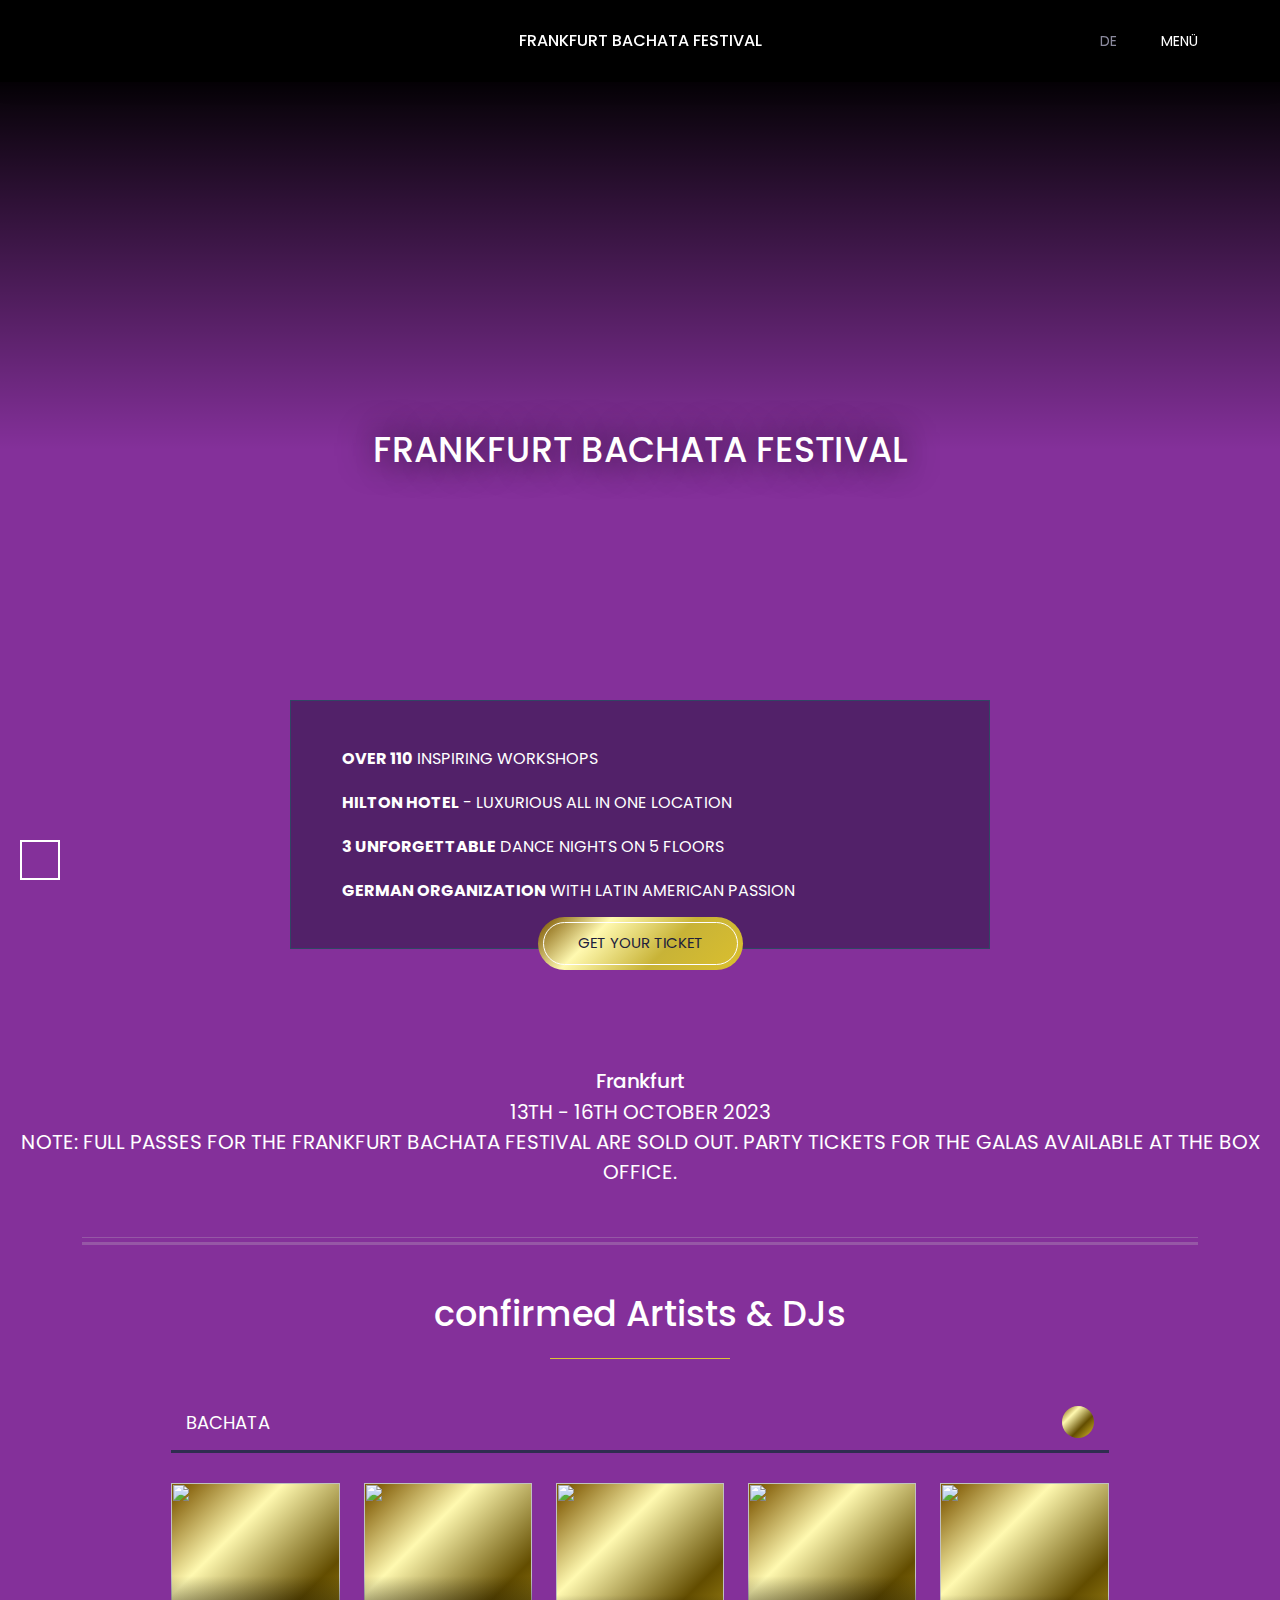
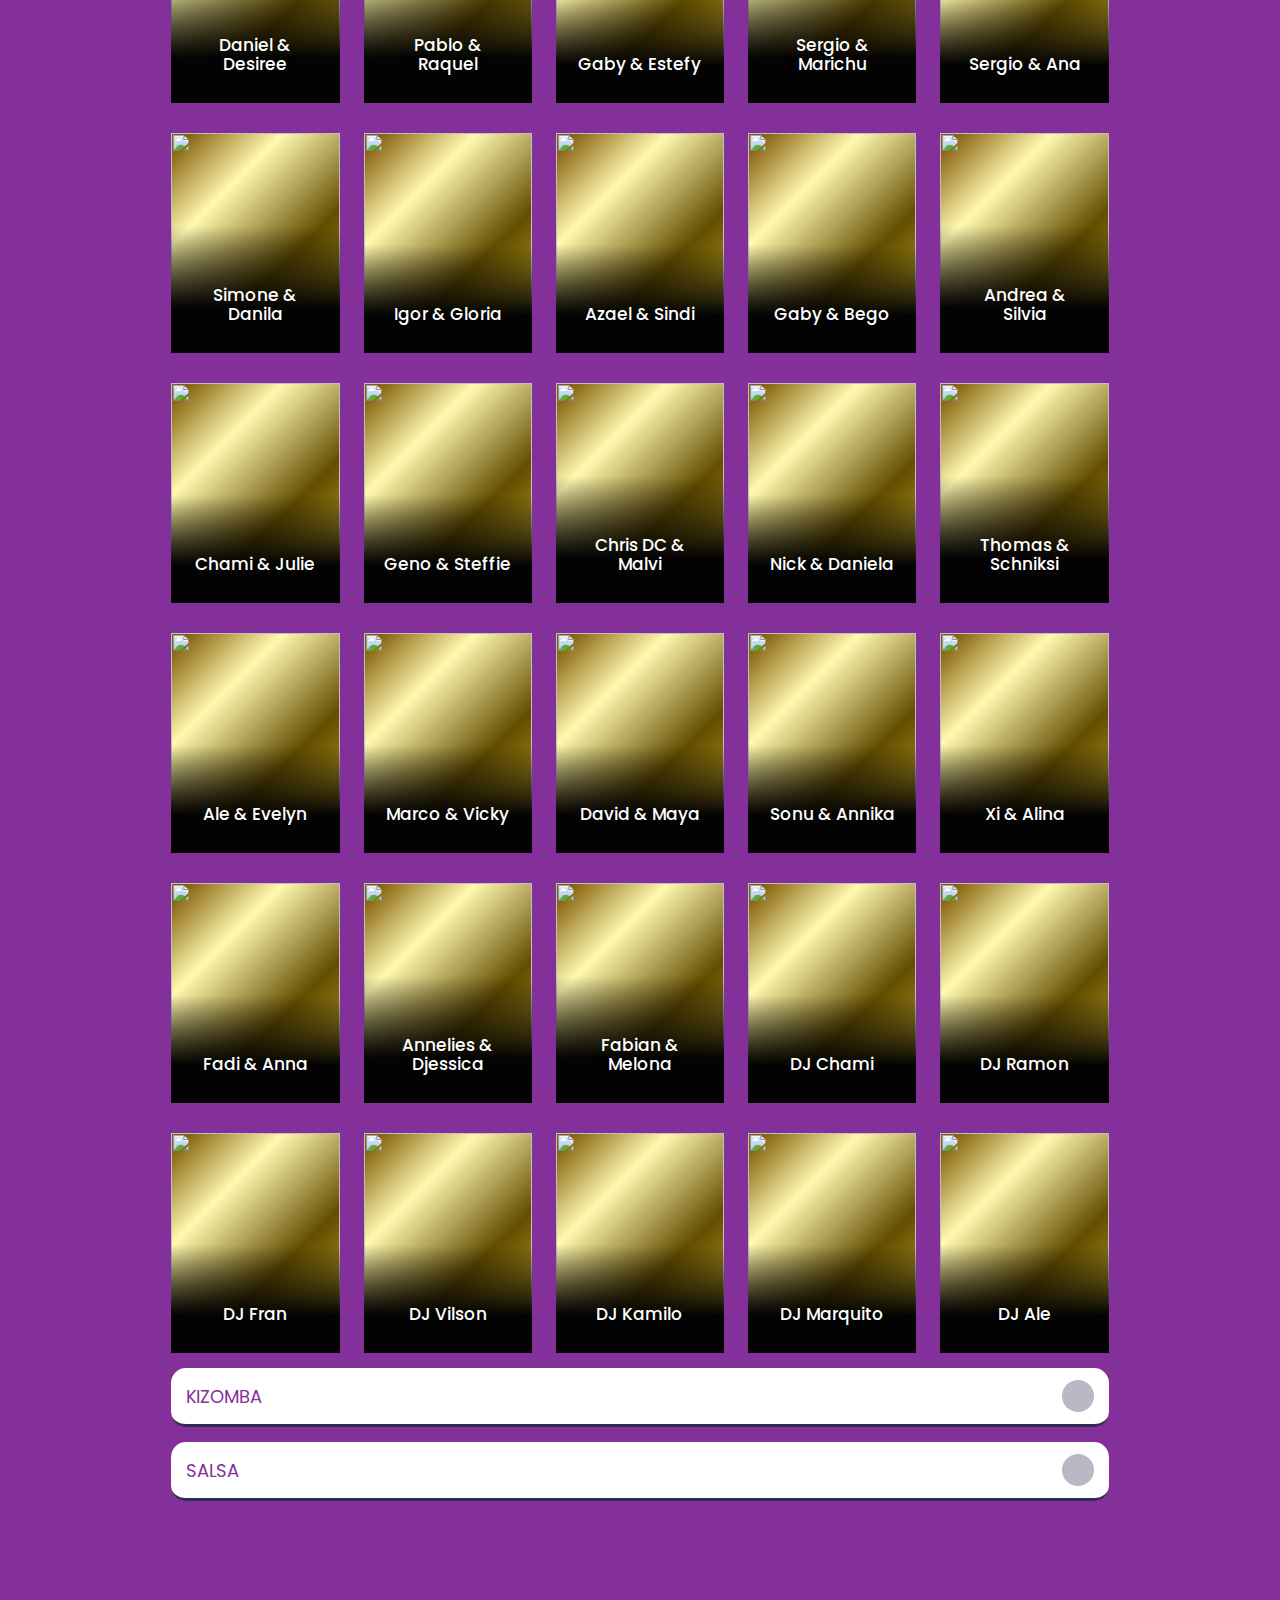
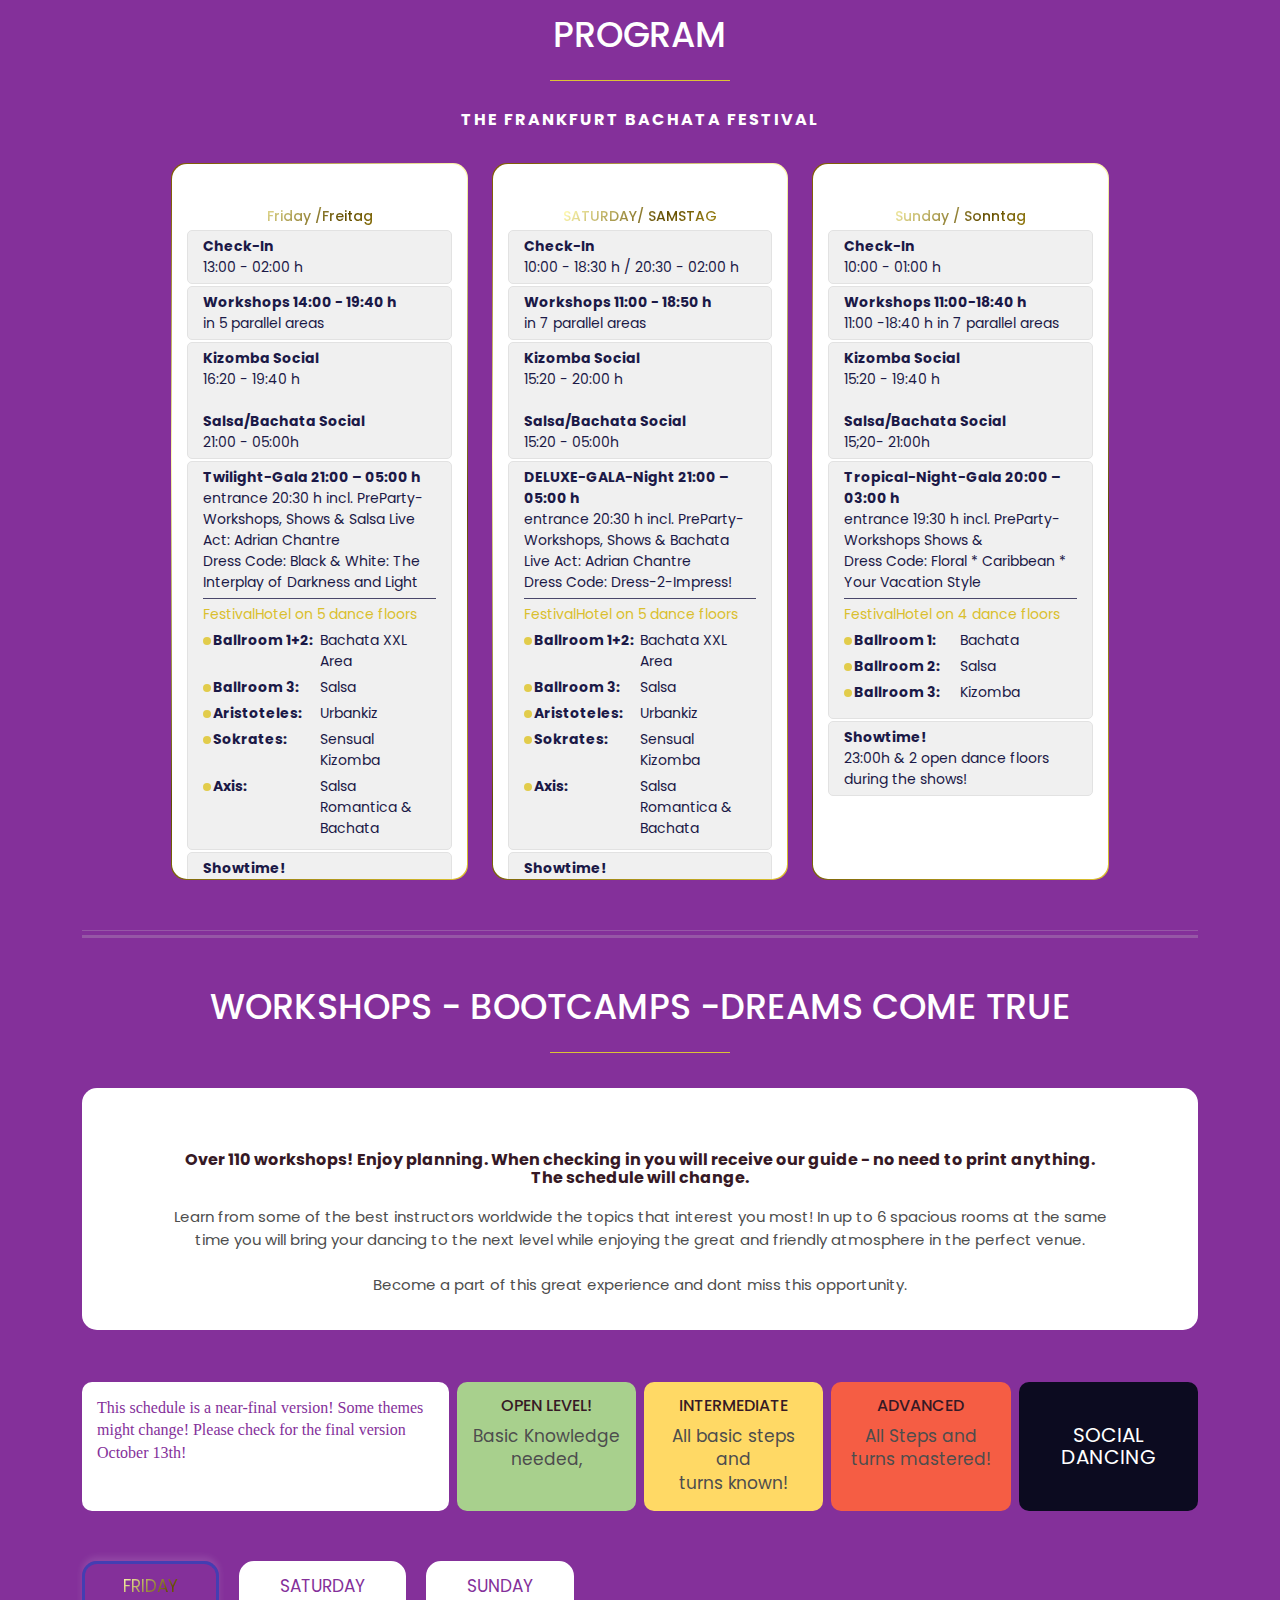
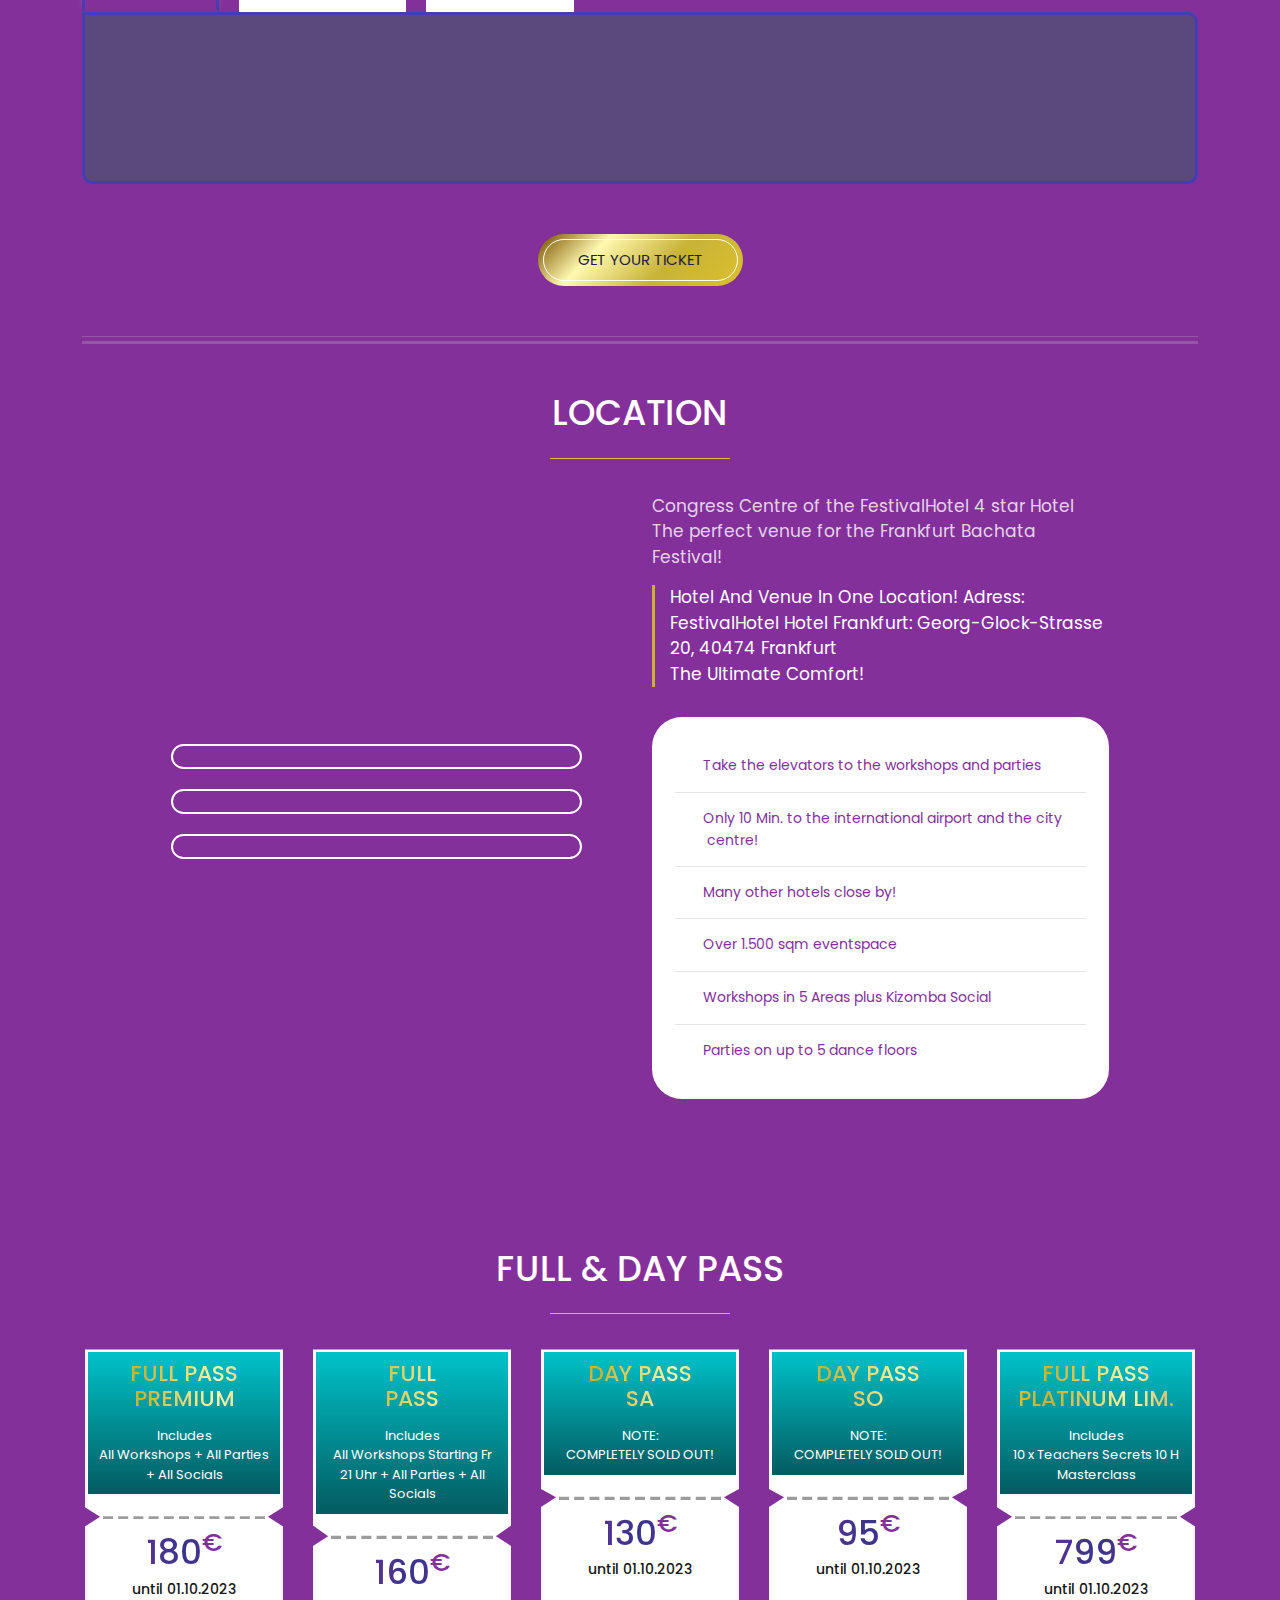
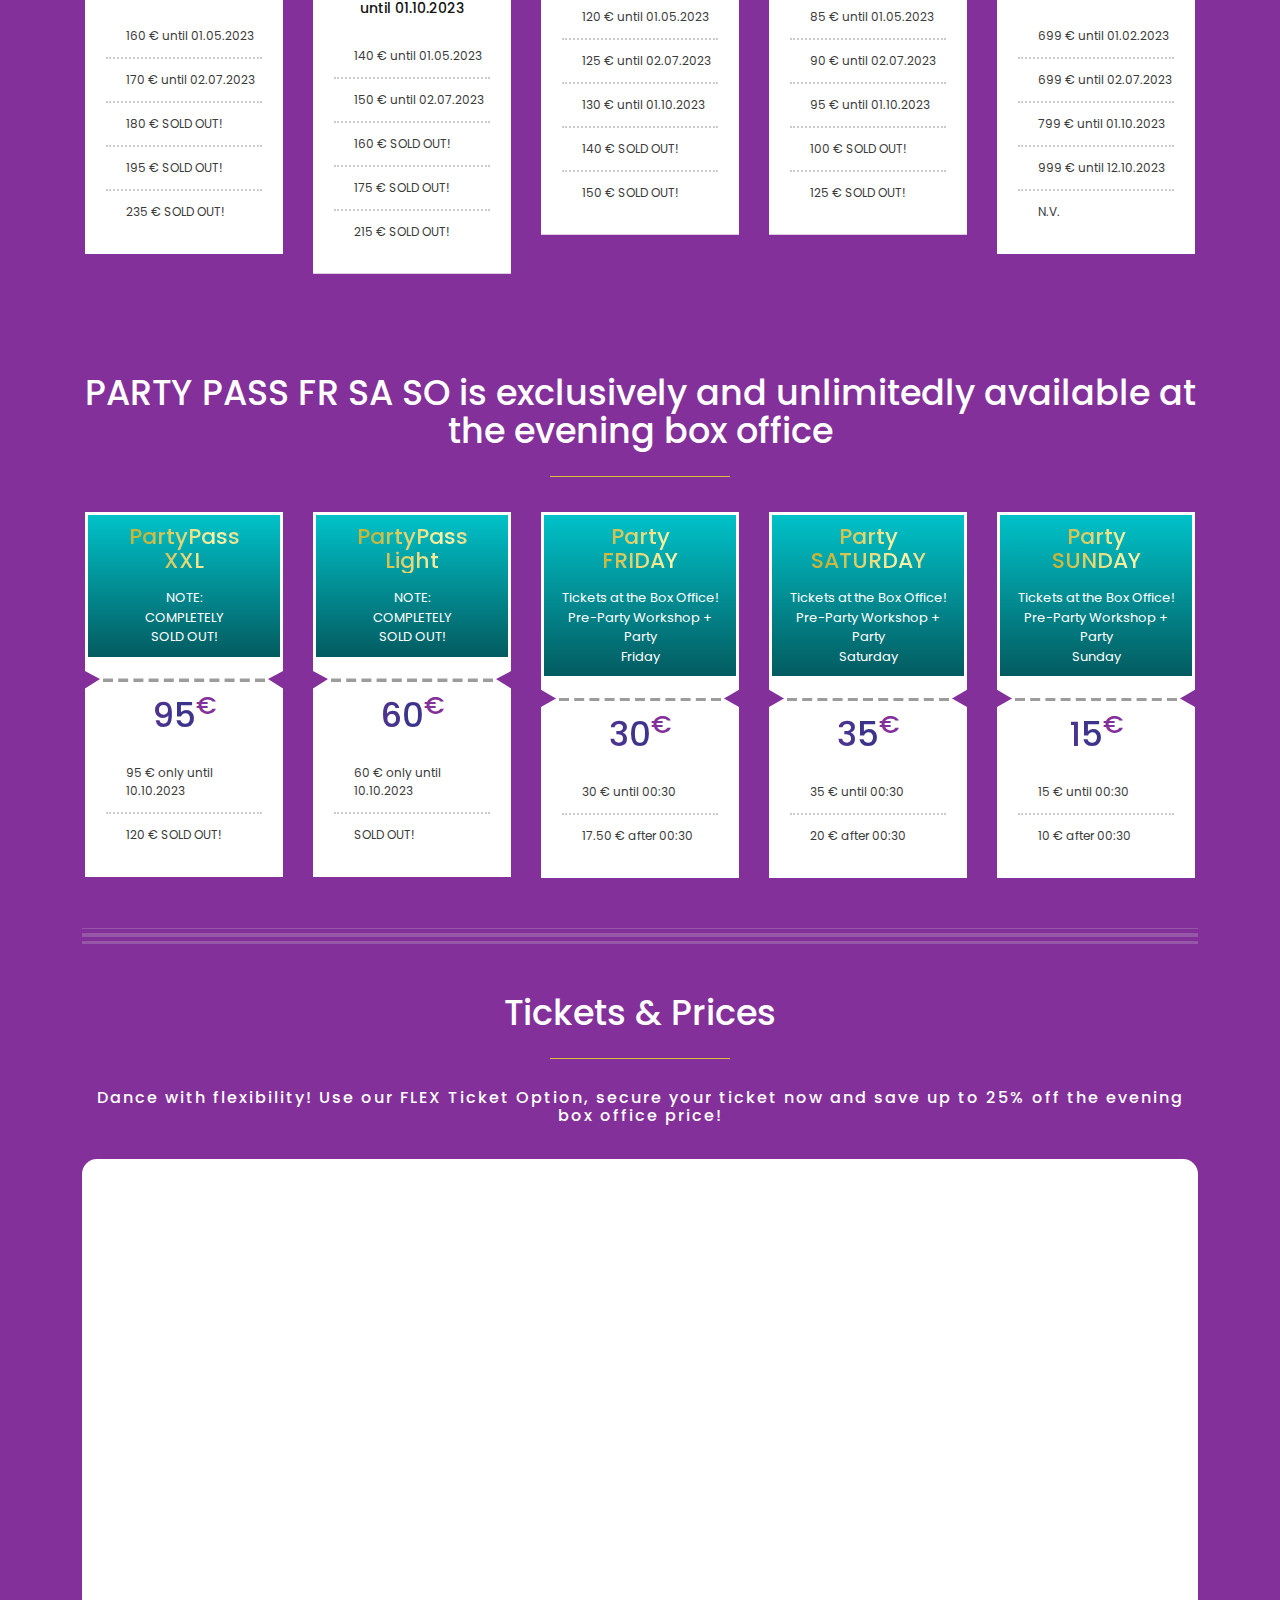
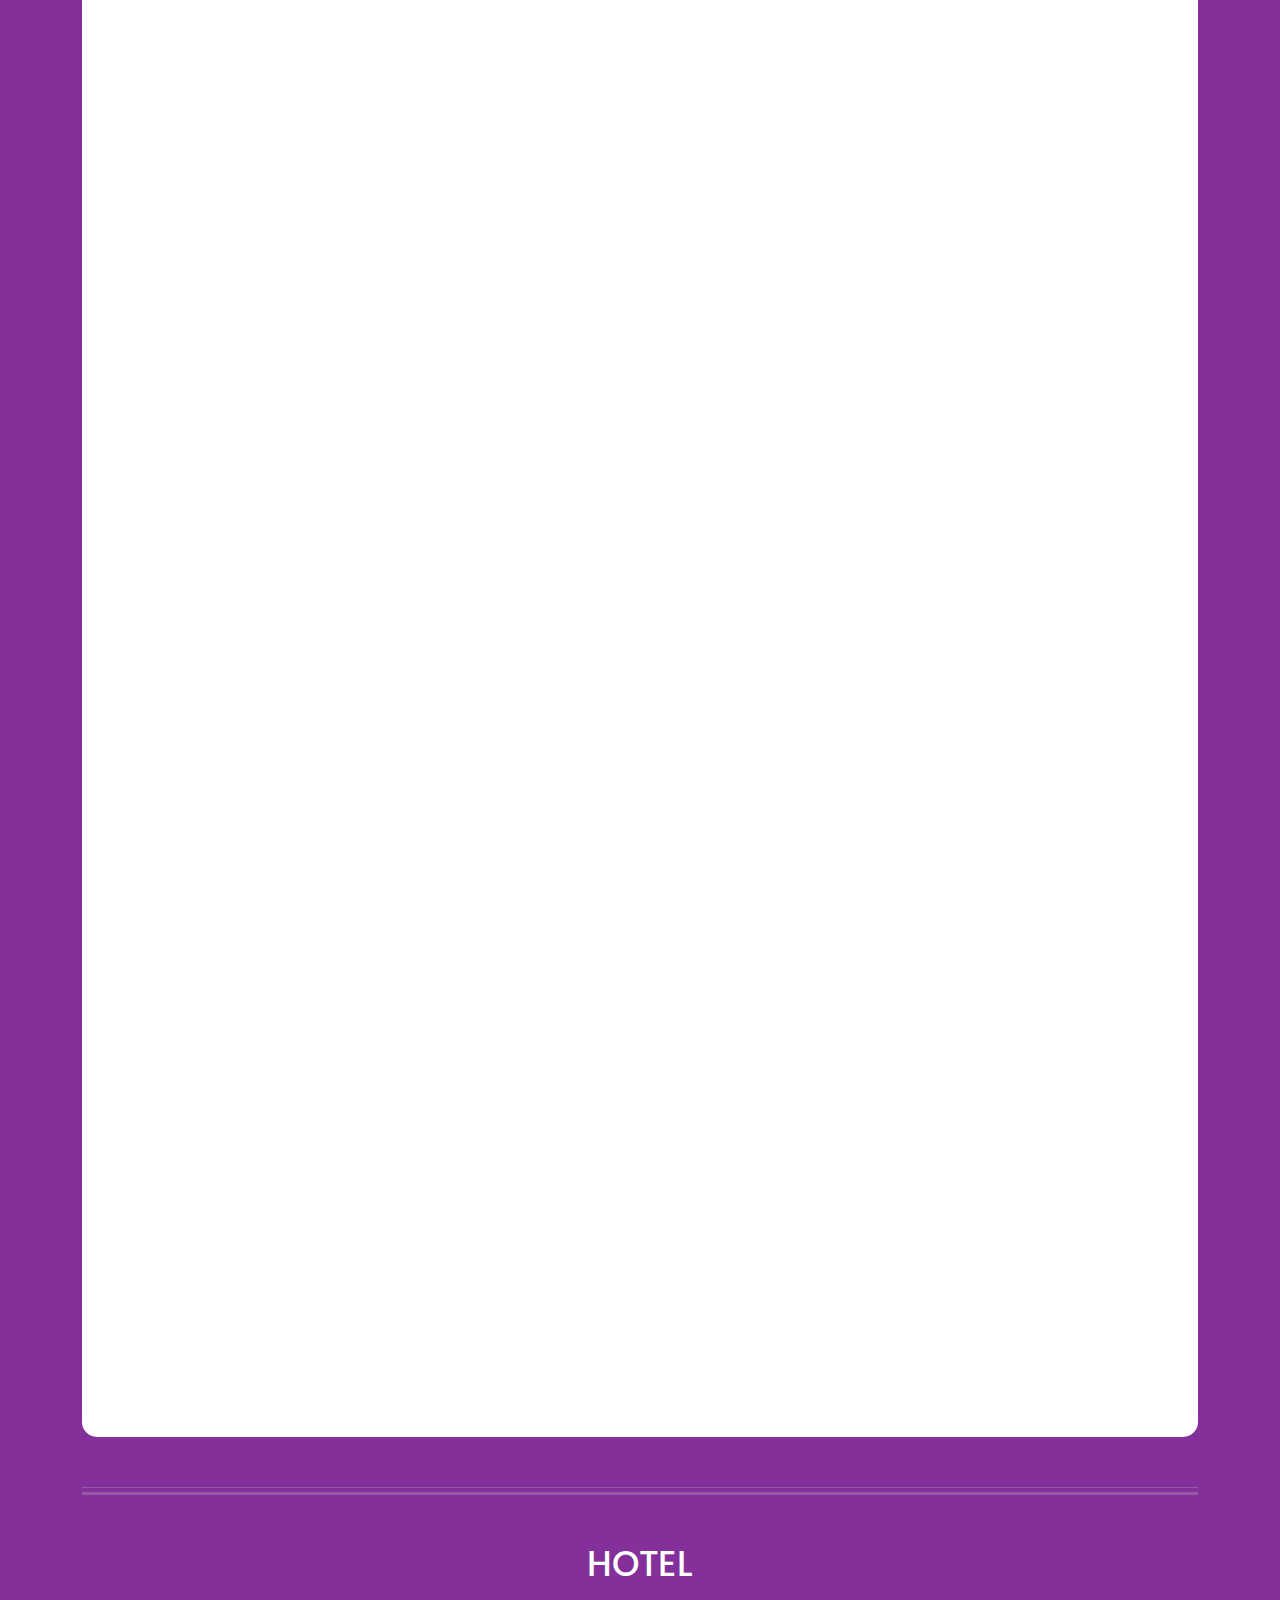
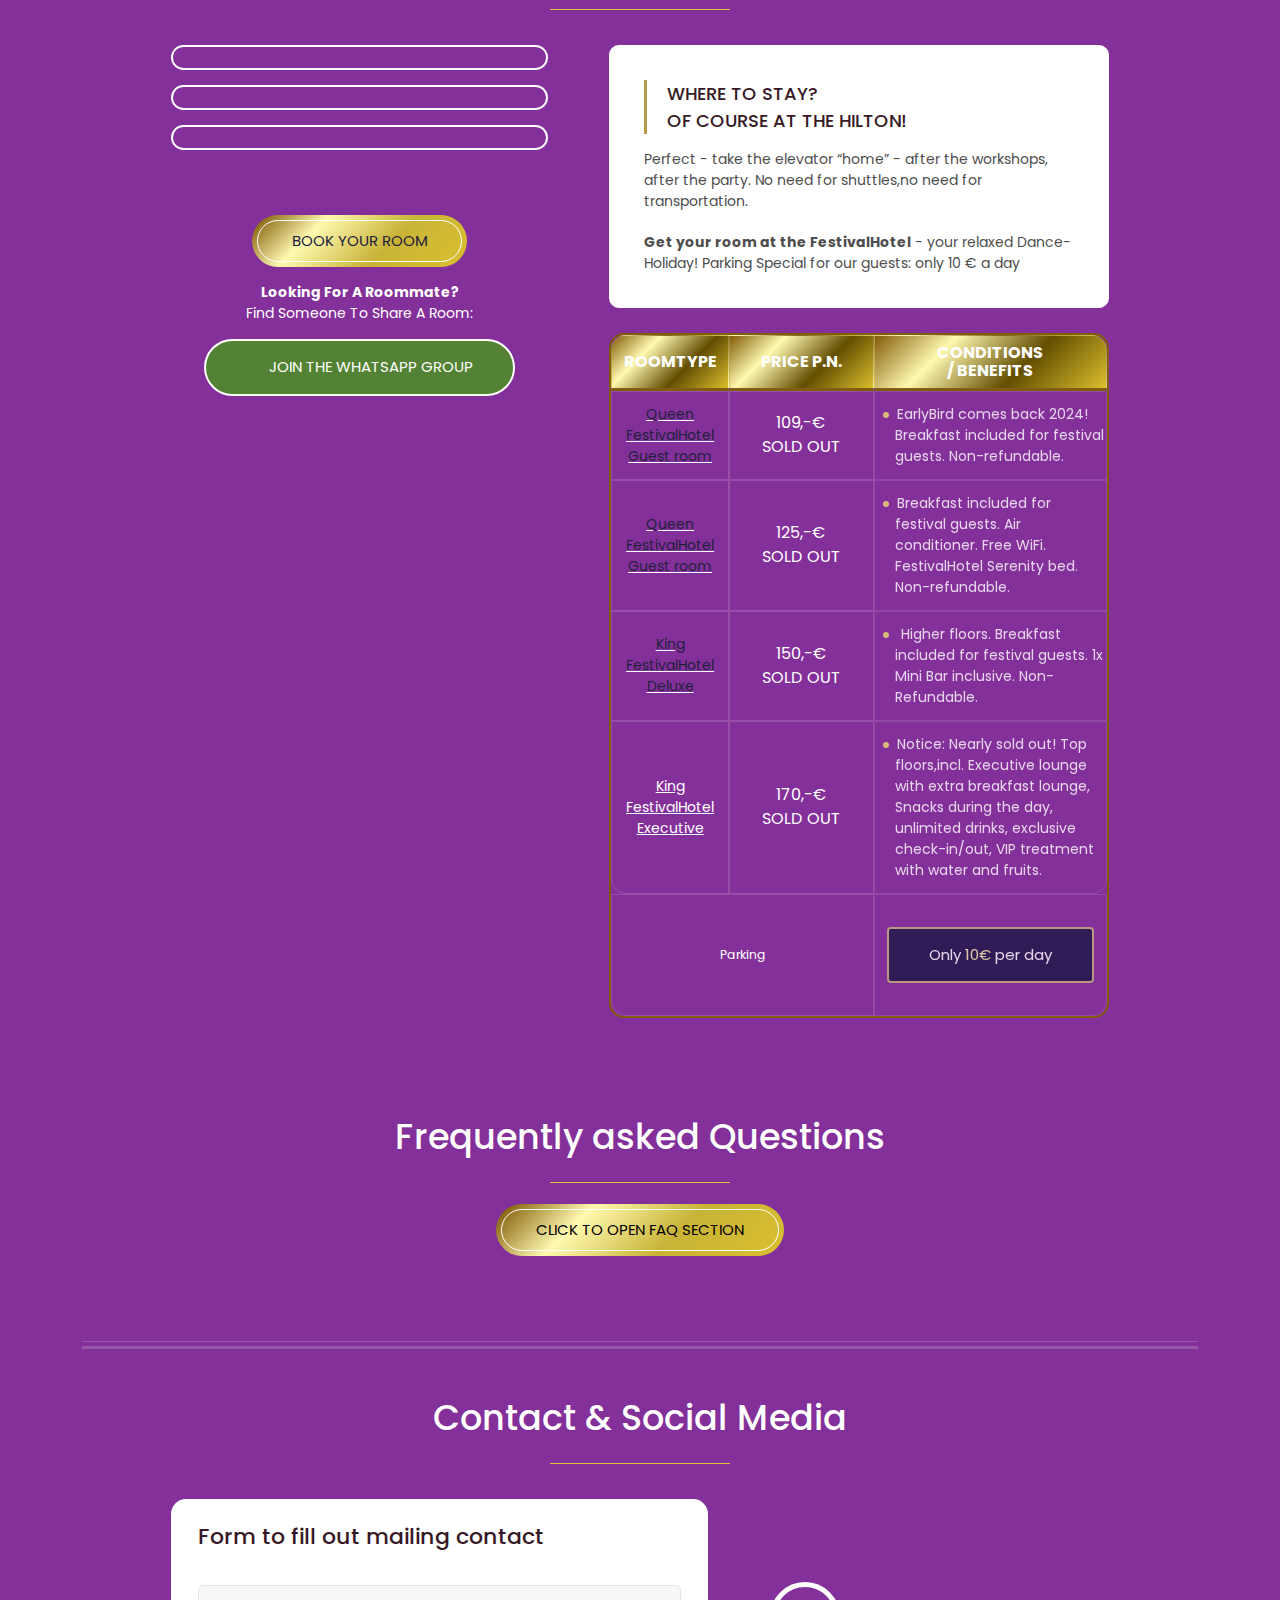
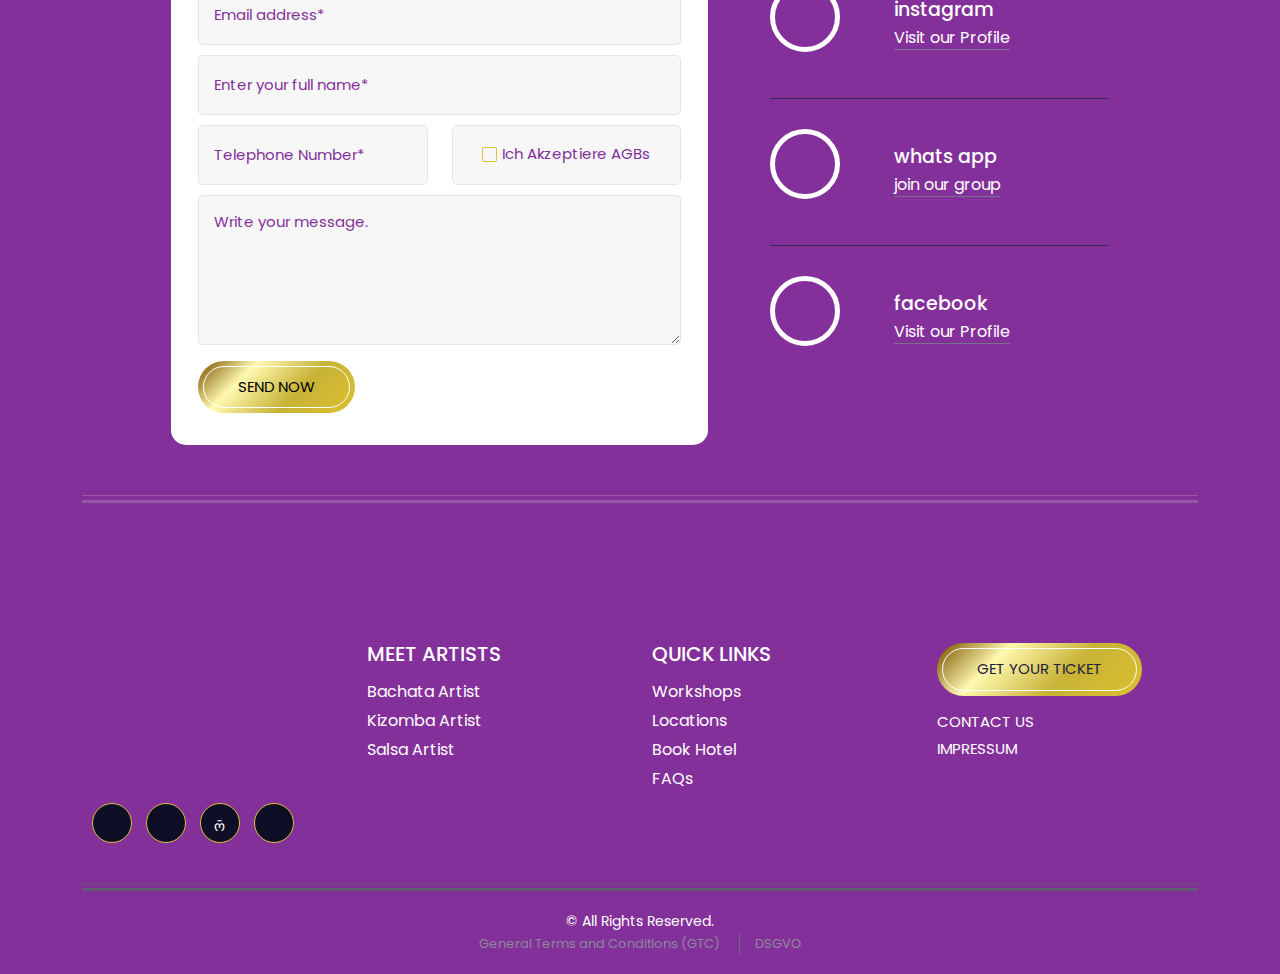
==== commit babafd0e: "commit message" ====
--- a/index.htm
+++ b/index.htm
@@ -8,6 +8,8 @@
     <meta name="viewport" content="width=device-width, initial-scale=1.0, maximum-scale=1.0,user-scalable=0">
     <title>Frankfurt Bachata Festival Festival</title>
     <meta name="robots" content="max-image-preview:large">
+    <link rel="stylesheet" href="https://cdnjs.cloudflare.com/ajax/libs/font-awesome/4.7.0/css/font-awesome.min.css">
+    <link href="https://fonts.googleapis.com/css?family=Open+Sans:300,400,700" rel="stylesheet">
 
 
     <link data-minify="1" rel="stylesheet" id="contact-form-7-css" href="./festival_files/styles.css" type="text/css" media="all">
@@ -49,11 +51,11 @@
 
                                 <div class="header-language">
                                     <ul>
-                                        <li><a href="https://sensual-festival.de/"><img src="./festival_files/DE-Flag-Image.png" title="" alt="" data-lazy-src="https://frankfurt-bachata-festival.de//wp-content/themes/Obact-Theme/images/DE-Flag-Image.png" data-ll-status="loaded" class="entered lazyloaded"><noscript><img src="https://frankfurt-bachata-festival.de//wp-content/themes/Obact-Theme/images/DE-Flag-Image.png" title="" alt=""></noscript> <span>DE</span></a></li>
+                                        <li><a href="https://frankfurt-bachata-festival.de/"><img src="./festival_files/DE-Flag-Image.png" title="" alt="" data-lazy-src="https://frankfurt-bachata-festival.de//wp-content/themes/Festival-Theme/images/DE-Flag-Image.png" data-ll-status="loaded" class="entered lazyloaded"><noscript><img src="https://frankfurt-bachata-festival.de//wp-content/themes/Festival-Theme/images/DE-Flag-Image.png" title="" alt=""></noscript> <span>DE</span></a></li>
                                     </ul>
                                 </div>
                                 <div class="header-toggle">
-                                    <button class="toggle"><img src="./festival_files/Toggle-Icon.png" title="" alt="" data-lazy-src="https://frankfurt-bachata-festival.de//wp-content/themes/Obact-Theme/images/Toggle-Icon.png" data-ll-status="loaded" class="entered lazyloaded"><noscript><img src="https://frankfurt-bachata-festival.de//wp-content/themes/Obact-Theme/images/Toggle-Icon.png" title="" alt=""></noscript> <span>MENÜ</span></button>
+                                    <button class="toggle"><img src="./festival_files/Toggle-Icon.png" title="" alt="" data-lazy-src="https://frankfurt-bachata-festival.de//wp-content/themes/Festival-Theme/images/Toggle-Icon.png" data-ll-status="loaded" class="entered lazyloaded"><noscript><img src="https://frankfurt-bachata-festival.de//wp-content/themes/Festival-Theme/images/Toggle-Icon.png" title="" alt=""></noscript> <span>MENÜ</span></button>
                                 </div>
                             </div>
                         </div>
@@ -63,7 +65,7 @@
             <div class="toggle-box">
                 <div class="header-toggle-box">
                     <div class="toggle-close-button">
-                        <button class="toggle"><img src="./festival_files/Toggle-Close.png" alt="" title="" data-lazy-src="https://frankfurt-bachata-festival.de//wp-content/themes/Obact-Theme/images/Toggle-Close.png" data-ll-status="loaded" class="entered lazyloaded"><noscript><img src="https://frankfurt-bachata-festival.de//wp-content/themes/Obact-Theme/images/Toggle-Close.png" alt="" title=""></noscript></button>
+                        <button class="toggle"><img src="./festival_files/Toggle-Close.png" alt="" title="" data-lazy-src="https://frankfurt-bachata-festival.de//wp-content/themes/Festival-Theme/images/Toggle-Close.png" data-ll-status="loaded" class="entered lazyloaded"><noscript><img src="https://frankfurt-bachata-festival.de//wp-content/themes/Festival-Theme/images/Toggle-Close.png" alt="" title=""></noscript></button>
                     </div>
                     <div class="header-toggle-menu">
                         <div class="menu-header-menu-container">
@@ -1943,7 +1945,7 @@
                                                 <div class="faq-accordion-info">
                                                     <p>We understand that life happens, and sometimes plans change. But don't worry, we've got you covered with our flexible option: If flexibility is important to you, we offer a special ticket insurance called "Flex Dance" that you can purchase during the ordering process. The option of ticket insurance: Flex Dance allows you to transfer the ticket to another person (only ONCE possible) for the festival of the respective year or to use it ONCE for the festival in the following year. This regulation does not apply to hotel bookings and other costs incurred in connection with the festival (these are not covered by Flex Dance). A refund of the purchase price is also excluded with Flex Dance.
 
-                                                        If you cannot attend the festival and wish to make use of the Flex Dance option, it is mandatory to inform us in writing by NO LATER THAN 8:00 PM on October 13, 2023. This can either be done by e-mail to contact@sensual-festival.com or through the contact form on our website. You will get instantly an confirmation E-Mail. Check your inbox.
+                                                        If you cannot attend the festival and wish to make use of the Flex Dance option, it is mandatory to inform us in writing by NO LATER THAN 8:00 PM on October 13, 2023. This can either be done by e-mail to contact@frankfurt-bachata-festival.com or through the contact form on our website. You will get instantly an confirmation E-Mail. Check your inbox.
 
                                                         The Flex Ticket expires at the start of the event on October 13, 2023, at 8:00 PM. Any claims for the Flex option after 8:00 PM on October 13, 2023, will have NO validity. No exceptions will be made..</p>
                                                 </div>
@@ -2011,7 +2013,7 @@
                                             </div>
                                             <div id="collapse-9" class="collapse " data-bs-parent="#faqaccordion">
                                                 <div class="faq-accordion-info">
-                                                    <p>Of course! We're thrilled to have you join our Euro Sensual Family. Simply hop onto our WhatsApp group, or reach out to our support team through WhatsApp, our contact form, or phone. We'll guide you every step of the way!</p>
+                                                    <p>Of course! We're thrilled to have you join our Bachata Festival Family. Simply hop onto our WhatsApp group, or reach out to our support team through WhatsApp, our contact form, or phone. We'll guide you every step of the way!</p>
                                                 </div>
                                             </div>
                                         </div>
--- a/festival_files/custom.css
+++ b/festival_files/custom.css
@@ -1,35 +1,10 @@
-@font-face {
-    font-display: swap;
-    font-family: Obact-RAB;
-    src: url(../../../../../../../themes/Obact-Theme/fonts/Obact-RAB.otf)
-}
-@font-face {
-    font-display: swap;
-    font-family: Obact-PBl;
-    src: url(../../../../../../../themes/Obact-Theme/fonts/Obact-PBl.otf)
-}
-@font-face {
-    font-display: swap;
-    font-family: Obact-PBo;
-    src: url(../../../../../../../themes/Obact-Theme/fonts/Obact-PBo.otf)
-}
-@font-face {
-    font-display: swap;
-    font-family: Obact-SB;
-    src: url(../../../../../../../themes/Obact-Theme/fonts/Obact-SB.otf)
-}
-@font-face {
-    font-display: swap;
-    font-family: Obact-PM;
-    src: url(../../../../../../../themes/Obact-Theme/fonts/Obact-PM.otf)
-}
-@font-face {
-    font-display: swap;
-    font-family: Obact-PR;
-    src: url(../../../../../../../themes/Obact-Theme/fonts/Obact-PR.otf)
-}
+/* Theming */
+@import url("https://fonts.googleapis.com/css2?family=Poppins:wght@400;700&display=swap"); /* import font */
+
+
+
 body {
-    font-family: Obact-PR;
+    font-family: "Poppins", sans-serif;
     font-size: 14px;
     color: #fff;
     line-height: 1.5;
@@ -38,7 +13,7 @@
     background: #84309a
 }
 h1, h2, h3, h4, h5, h6 {
-    font-family: Obact-RAB;
+    font-family: "Poppins", sans-serif;
     color: #361925;
     margin: 0;
     padding: 0
@@ -68,7 +43,7 @@
     line-height: 1.1
 }
 p {
-    font-family: Obact-PR;
+    font-family: "Poppins", sans-serif;
     font-size: 14px;
     color: #4d4d4d;
     line-height: 1.5;
@@ -110,7 +85,7 @@
     outline: none
 }
 input, select, textarea {
-    font-family: Obact-PR;
+    font-family: "Poppins", sans-serif;
     font-size: 15px;
     color: #84309a;
     width: 100%;
@@ -141,7 +116,7 @@
     color: #84309a
 }
 b, strong {
-    font-family: Obact-PBo
+    font-family: "Poppins", sans-serif
 }
 hr {
     margin: 0rem 0;
@@ -283,7 +258,7 @@
     line-height: 1.1
 }
 .sub-title-text {
-    font-family: Obact-PR;
+    font-family: "Poppins", sans-serif;
     font-size: 16px;
     letter-spacing: 2px;
     margin-top: 30px
@@ -307,7 +282,7 @@
     padding-top: 50px
 }
 .button {
-    font-family: Obact-PBl;
+    font-family: "Poppins", sans-serif;
     font-size: 15px;
     text-align: center;
     padding: 15px 40px;
@@ -341,7 +316,7 @@
 }
 .button-separator:after {
     content: "";
-    background: url(../../../../../../../themes/Obact-Theme/images/Button-Separator.png);
+    background: url(../../../../../../../themes/Festival-Theme/images/Button-Separator.png);
     background-repeat: no-repeat;
     background-position: center center;
     background-size: contain;
@@ -409,7 +384,7 @@
     align-items: center
 }
 #status {
-    background: url(../../../../../../../themes/Obact-Theme/images/Preloader.png);
+    background: url(../../../../../../../themes/Festival-Theme/images/Preloader.png);
     background-repeat: no-repeat;
     background-position: center;
     background-size: contain;
@@ -703,7 +678,7 @@
     border-bottom: none
 }
 .header-toggle-menu ul li a {
-    font-family: Obact-RAB;
+    font-family: "Poppins", sans-serif;
     font-size: 15px;
     color: #fff;
     display: block;
@@ -733,7 +708,7 @@
     text-align: center
 }
 .header-info h6 {
-    font-family: Obact-PR;
+    font-family: "Poppins", sans-serif;
     font-size: 16px;
     color: #fff
 }
@@ -861,7 +836,7 @@
 }
 .hero-list ul li:before {
     content: "";
-    background: url(../../../../../../../themes/Obact-Theme/images/Hero-List-Icon.png);
+    background: url(../../../../../../../themes/Festival-Theme/images/Hero-List-Icon.png);
     background-repeat: no-repeat;
     background-position: center center;
     background-size: contain;
@@ -883,7 +858,7 @@
     margin-bottom: 5px
 }
 .artists-djs-accordion-title a {
-    font-family: Obact-PBo;
+    font-family: "Poppins", sans-serif;
     font-size: 18px;
     color: #84309a;
     padding: 12px 15px;
@@ -965,7 +940,7 @@
     background: linear-gradient(to bottom, #ffffff00 0%, #030303 65%)
 }
 .artists-djs-info h4 {
-    font-family: Obact-PBo;
+    font-family: "Poppins", sans-serif;
     color: #fff;
     font-size: 17px;
     position: relative;
@@ -977,7 +952,7 @@
 }
 .artists-djs-info h4:before {
     content: "";
-    background: url(../../../../../../../themes/Obact-Theme/images/Artists-Djs-Box-Title-Icon.png);
+    background: url(../../../../../../../themes/Festival-Theme/images/Artists-Djs-Box-Title-Icon.png);
     background-repeat: no-repeat;
     background-position: center center;
     background-size: contain;
@@ -1040,7 +1015,7 @@
     -o-transition: all 0.5s ease-in-out
 }
 .program-bg {
-    background: url(../../../../../../../themes/Obact-Theme/images/Program-Bg.jpg);
+    background: url(../../../../../../../themes/Festival-Theme/images/Program-Bg.jpg);
     background-repeat: no-repeat;
     background-position: center center;
     background-size: cover
@@ -1073,7 +1048,7 @@
 }
 .program-box h5:before {
     content: "";
-    background: url(../../../../../../../themes/Obact-Theme/images/Program-Title-Icon.png);
+    background: url(../../../../../../../themes/Festival-Theme/images/Program-Title-Icon.png);
     background-repeat: no-repeat;
     background-position: center center;
     background-size: contain;
@@ -1138,13 +1113,13 @@
     display: none
 }
 .workshops-bg {
-    background: url(../../../../../../../themes/Obact-Theme/images/Workshops-Bg.jpg);
+    background: url(../../../../../../../themes/Festival-Theme/images/Workshops-Bg.jpg);
     background-repeat: no-repeat;
     background-position: center center;
     background-size: cover
 }
 .workshops-days-list ul li a {
-    font-family: Obact-RAB;
+    font-family: "Poppins", sans-serif;
     font-size: 17px;
     line-height: 1;
     color: #84309a;
@@ -1203,11 +1178,11 @@
     display: block
 }
 .workshops-table .table th {
-    font-family: Obact-RAB;
+    font-family: "Poppins", sans-serif;
     padding: 10px
 }
 .workshops-table .table th span {
-    font-family: Obact-PR;
+    font-family: "Poppins", sans-serif;
     font-size: 14px;
     opacity: .8
 }
@@ -1253,7 +1228,7 @@
 .workshops-guidance-info.guidance-text-box p {
     font-size: 16px;
     color: #84309a;
-    font-family: 'Obact-PBo'
+    font-family: '"Poppins", sans-serif'
 }
 .workshops-guidance-icon i {
     display: block;
@@ -1309,7 +1284,7 @@
     margin: 30px 0
 }
 .location-list li {
-    font-family: Obact-PM;
+    font-family: "Poppins", sans-serif;
     font-size: 14px;
     color: #84309a;
     padding-left: 32px;
@@ -1323,7 +1298,7 @@
     content: "";
     width: 20px;
     height: 21px;
-    background: url(../../../../../../../themes/Obact-Theme/images/Location-List-Icon.png);
+    background: url(../../../../../../../themes/Festival-Theme/images/Location-List-Icon.png);
     background-repeat: no-repeat;
     background-size: contain;
     background-position: center;
@@ -1345,7 +1320,7 @@
     margin-bottom: 0
 }
 .tickets-prices-bg {
-    background: url(../../../../../../../themes/Obact-Theme/images/Tickets-Prices-Bg.jpg);
+    background: url(../../../../../../../themes/Festival-Theme/images/Tickets-Prices-Bg.jpg);
     background-repeat: no-repeat;
     background-position: center center;
     background-size: 100% 100%
@@ -1388,7 +1363,7 @@
     padding: 0 15px
 }
 .tickets-prices-middle ul li {
-    font-family: Obact-PM;
+    font-family: "Poppins", sans-serif;
     padding: 20px;
     border-bottom: 1px solid #2f2d50;
     position: relative
@@ -1404,7 +1379,7 @@
     top: 25px
 }
 .tickets-prices-middle ol li {
-    font-family: Obact-PBo;
+    font-family: "Poppins", sans-serif;
     font-size: 20px;
     color: #fff;
     text-align: center;
@@ -1430,25 +1405,25 @@
     border: 1px solid rgb(255 255 255 / 15%)
 }
 .prices-table .table tr th {
-    font-family: Obact-RAB;
+    font-family: "Poppins", sans-serif;
     font-size: 30px;
     background: #1e1c4f;
     padding: 12px 10px;
     border-bottom: 3px solid #825d08
 }
 .prices-table .table tr th span {
-    font-family: Obact-PR;
+    font-family: "Poppins", sans-serif;
     font-size: 17px;
     color: rgb(255 255 255 / 80%);
     display: block
 }
 .prices-table .table tr td {
-    font-family: Obact-PBo;
+    font-family: "Poppins", sans-serif;
     font-size: 25px;
     padding: 10px
 }
 .prices-table .table tr td:first-child {
-    font-family: Obact-RAB;
+    font-family: "Poppins", sans-serif;
     font-size: 20px
 }
 .prices-table .table tr td:first-child>div {
@@ -1471,7 +1446,7 @@
     border-radius: 0 0 0 15px
 }
 .full-day-pass-bg {
-    background: url(../../../../../../../themes/Obact-Theme/images/Full-Day-Pass-Bg.jpg);
+    background: url(../../../../../../../themes/Festival-Theme/images/Full-Day-Pass-Bg.jpg);
     background-repeat: no-repeat;
     background-position: center center;
     background-size: 100% 100%
@@ -1530,7 +1505,7 @@
     top: -13px
 }
 .pass-middle h6 {
-    font-family: Obact-SB;
+    font-family: "Poppins", sans-serif;
     font-size: 14px;
     color: #151515;
     margin-top: 10px
@@ -1539,7 +1514,7 @@
     padding: 18px
 }
 .pass-bottom ul li {
-    font-family: Obact-SB;
+    font-family: "Poppins", sans-serif;
     font-size: 12px;
     color: #3b3b3b;
     padding: 12px 0;
@@ -1551,7 +1526,7 @@
 }
 .pass-bottom ul li:before {
     content: "";
-    background: url(../../../../../../../themes/Obact-Theme/images/Pass-List-Icon.png);
+    background: url(../../../../../../../themes/Festival-Theme/images/Pass-List-Icon.png);
     background-repeat: no-repeat;
     background-position: center center;
     background-size: contain;
@@ -1562,7 +1537,7 @@
     top: 12px
 }
 .party-pass-bg {
-    background: url(../../../../../../../themes/Obact-Theme/images/Party-Pass-Bg.jpg);
+    background: url(../../../../../../../themes/Festival-Theme/images/Party-Pass-Bg.jpg);
     background-repeat: no-repeat;
     background-position: center center;
     background-size: 100% 100%
@@ -1611,7 +1586,7 @@
     content: "";
     width: 100px;
     height: 100px;
-    background: url(../../../../../../../themes/Obact-Theme/images/Arrow.png);
+    background: url(../../../../../../../themes/Festival-Theme/images/Arrow.png);
     background-repeat: no-repeat;
     background-size: contain;
     background-position: center;
@@ -1628,7 +1603,7 @@
     border-radius: 10px
 }
 .hotel-info-top-right h5 {
-    font-family: Obact-PBo;
+    font-family: "Poppins", sans-serif;
     position: relative;
     padding-left: 20px;
     line-height: 1.5;
@@ -1636,7 +1611,7 @@
     border-left: 3px solid #b49a49
 }
 .hotel-info-topper h6 {
-    font-family: Obact-PBo
+    font-family: "Poppins", sans-serif
 }
 .hotel-info-topper .button {
     background: #1b1846;
@@ -1668,7 +1643,7 @@
     padding: 12px 0
 }
 .hotel-table .table tr th {
-    font-family: Obact-RAB;
+    font-family: "Poppins", sans-serif;
     font-size: 16px;
     background: #825d08;
     background: -moz-linear-gradient(-45deg, #825d08 0%, #fff9b0 29%, #634d00 63%, #dabf2e 100%);
@@ -1683,7 +1658,7 @@
     text-decoration: underline
 }
 .hotel-table .table tr td:nth-child(2) {
-    font-family: Obact-PBo;
+    font-family: "Poppins", sans-serif;
     font-size: 16px;
     width: 145px
 }
@@ -1722,7 +1697,7 @@
     color: #dcc235 !important
 }
 .faq-bg {
-    background: url(../../../../../../../themes/Obact-Theme/images/Faq-Bg.jpg);
+    background: url(../../../../../../../themes/Festival-Theme/images/Faq-Bg.jpg);
     background-repeat: no-repeat;
     background-position: center center;
     background-size: cover
@@ -1769,7 +1744,7 @@
     background: #fff
 }
 .accordion-panel.faq-accordion-box.active .faq-accordion-title a {
-    font-family: Obact-PBo;
+    font-family: "Poppins", sans-serif;
     color: #151437;
     border: none;
     border-bottom: 1px solid #e8e8e8
@@ -1790,7 +1765,7 @@
     padding-bottom: 30px
 }
 .form-title h5 {
-    font-family: Obact-RAB;
+    font-family: "Poppins", sans-serif;
     font-size: 22px
 }
 .contact-form .form-checkbox-box {
@@ -1819,7 +1794,7 @@
     opacity: 0
 }
 .form-checkbox-box .wpcf7-list-item-label {
-    font-family: Obact-PR;
+    font-family: "Poppins", sans-serif;
     font-size: 15px;
     color: #84309a;
     display: block;
@@ -1939,7 +1914,7 @@
     width: calc(100% - 80px)
 }
 .social-media-info h4 {
-    font-family: Obact-RAB;
+    font-family: "Poppins", sans-serif;
     font-size: 19px;
     color: #fff;
     margin-bottom: 5px
@@ -1958,7 +1933,7 @@
     object-fit: cover
 }
 .footer {
-    background: url(../../../../../../../themes/Obact-Theme/images/Footer-Bg.jpg);
+    background: url(../../../../../../../themes/Festival-Theme/images/Footer-Bg.jpg);
     background-repeat: no-repeat;
     background-position: top center;
     background-size: cover
@@ -1967,7 +1942,7 @@
     padding: 40px 0
 }
 .footer-title {
-    font-family: Obact-PBo;
+    font-family: "Poppins", sans-serif;
     font-size: 20px;
     color: #fff;
     margin-bottom: 15px
@@ -2108,7 +2083,7 @@
     margin-bottom: 15px
 }
 .dsgvo-box h4 {
-    font-family: Obact-SB;
+    font-family: "Poppins", sans-serif;
     font-size: 16px;
     margin-top: 15px;
     margin-bottom: 5px
@@ -2205,14 +2180,14 @@
     border-radius: 10px
 }
 .discount-popup-info ul li strong {
-    font-family: Obact-RAB;
+    font-family: "Poppins", sans-serif;
     color: #191454;
     font-size: 40px;
     line-height: 1.1;
     display: block
 }
 .discount-popup-info ul li span {
-    font-family: Obact-RAB;
+    font-family: "Poppins", sans-serif;
     color: #181818;
     font-size: 14px
 }
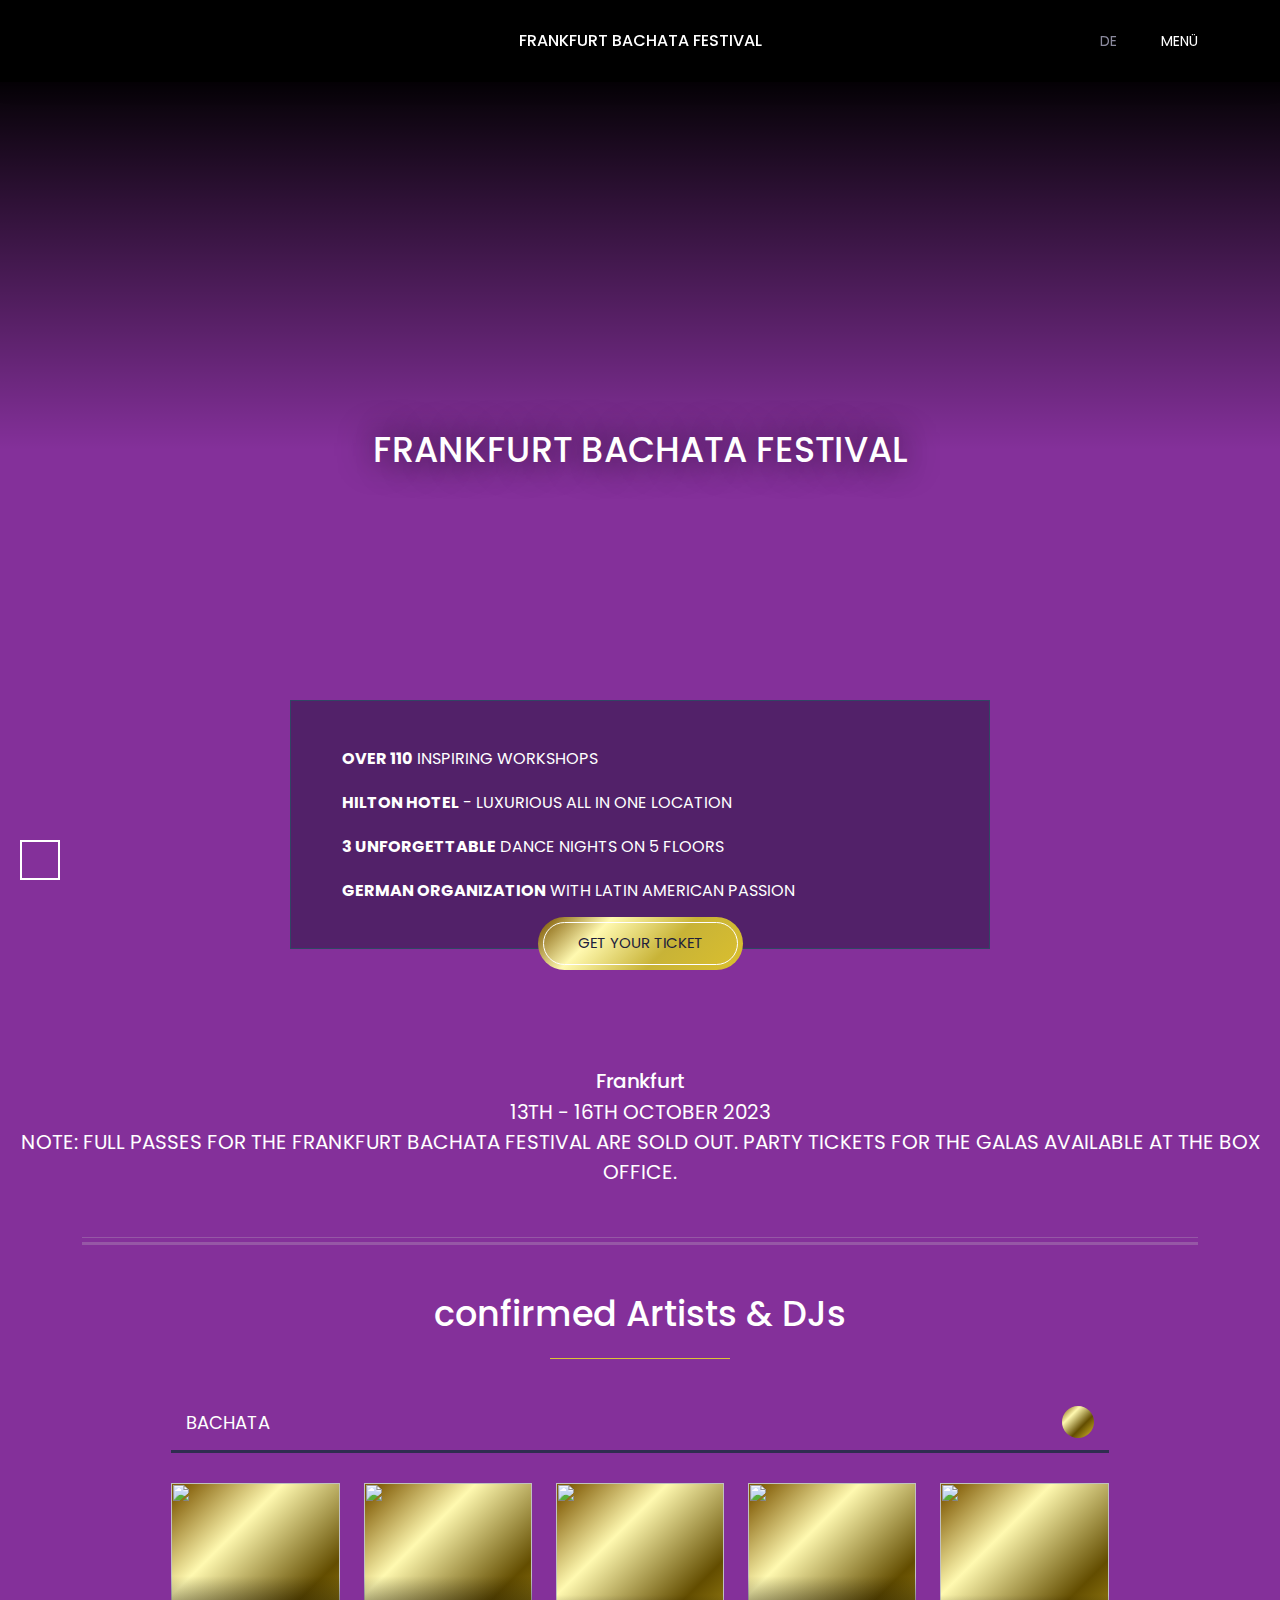
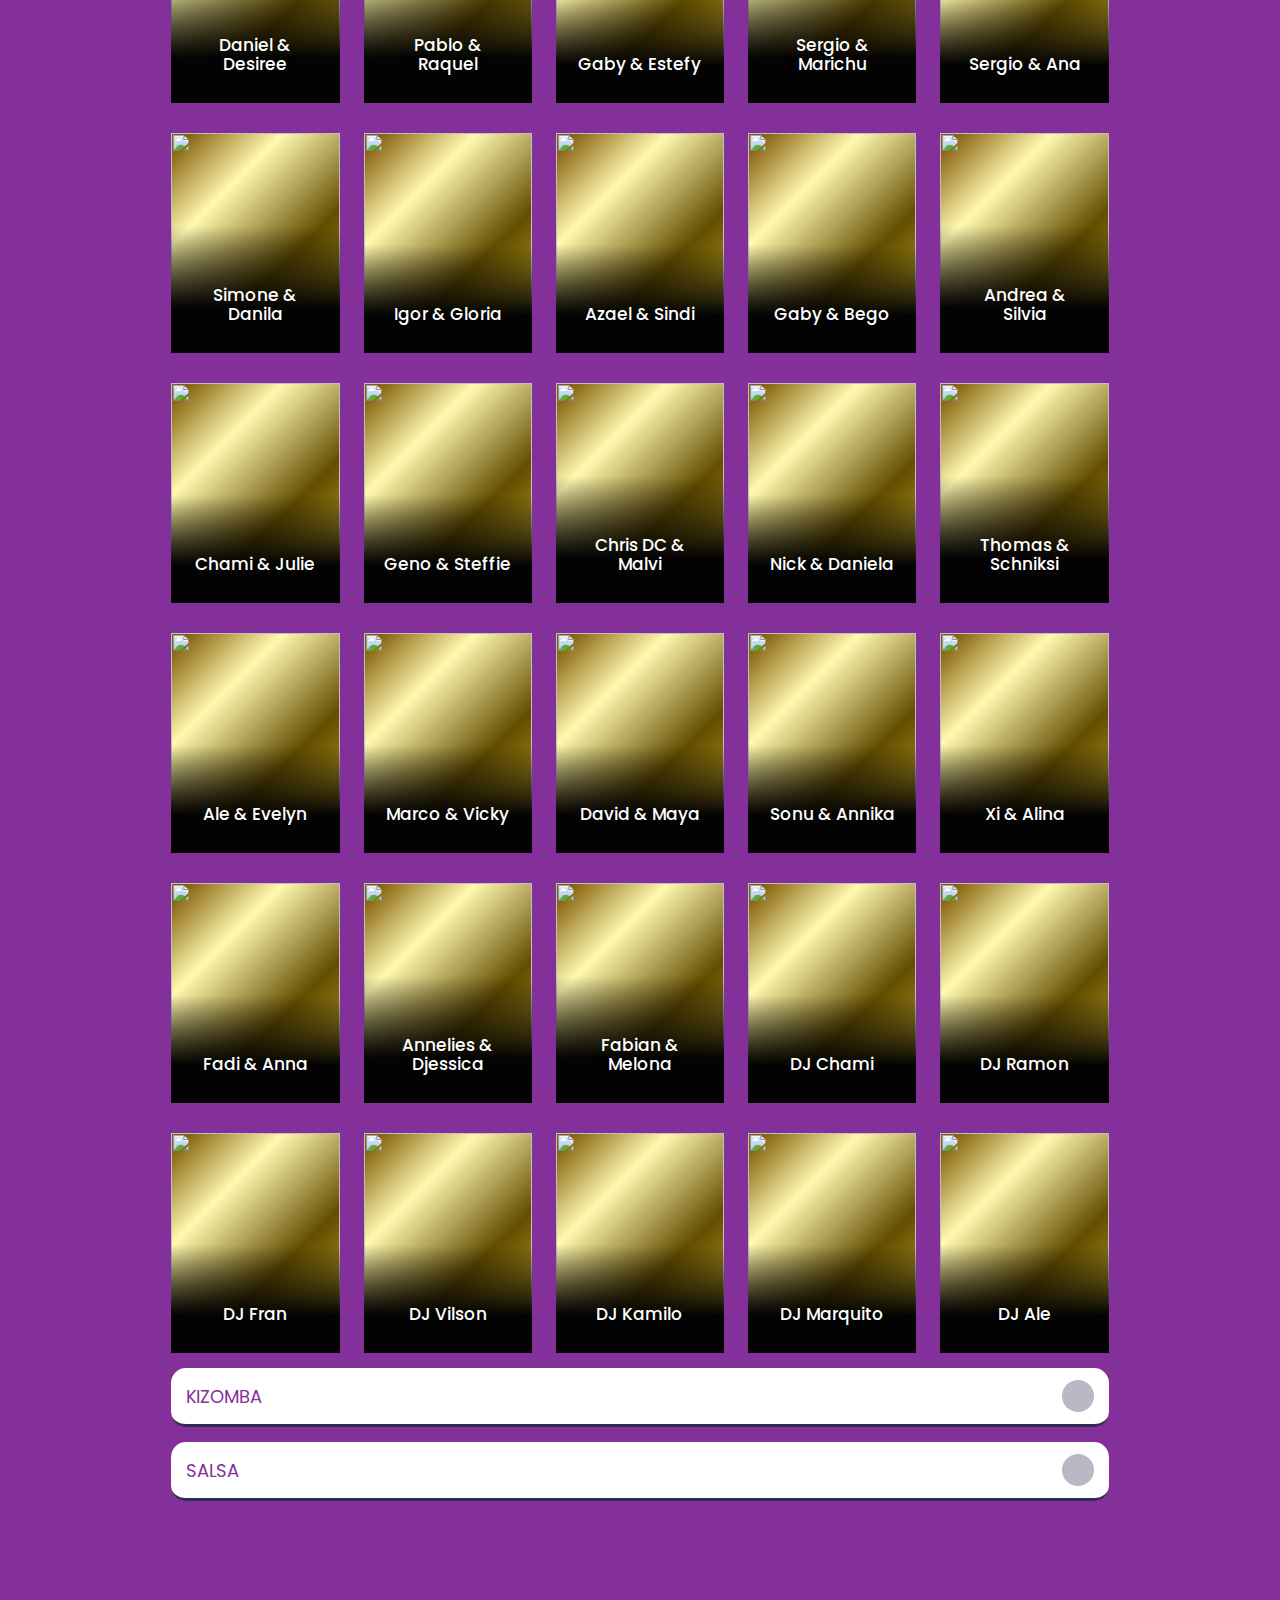
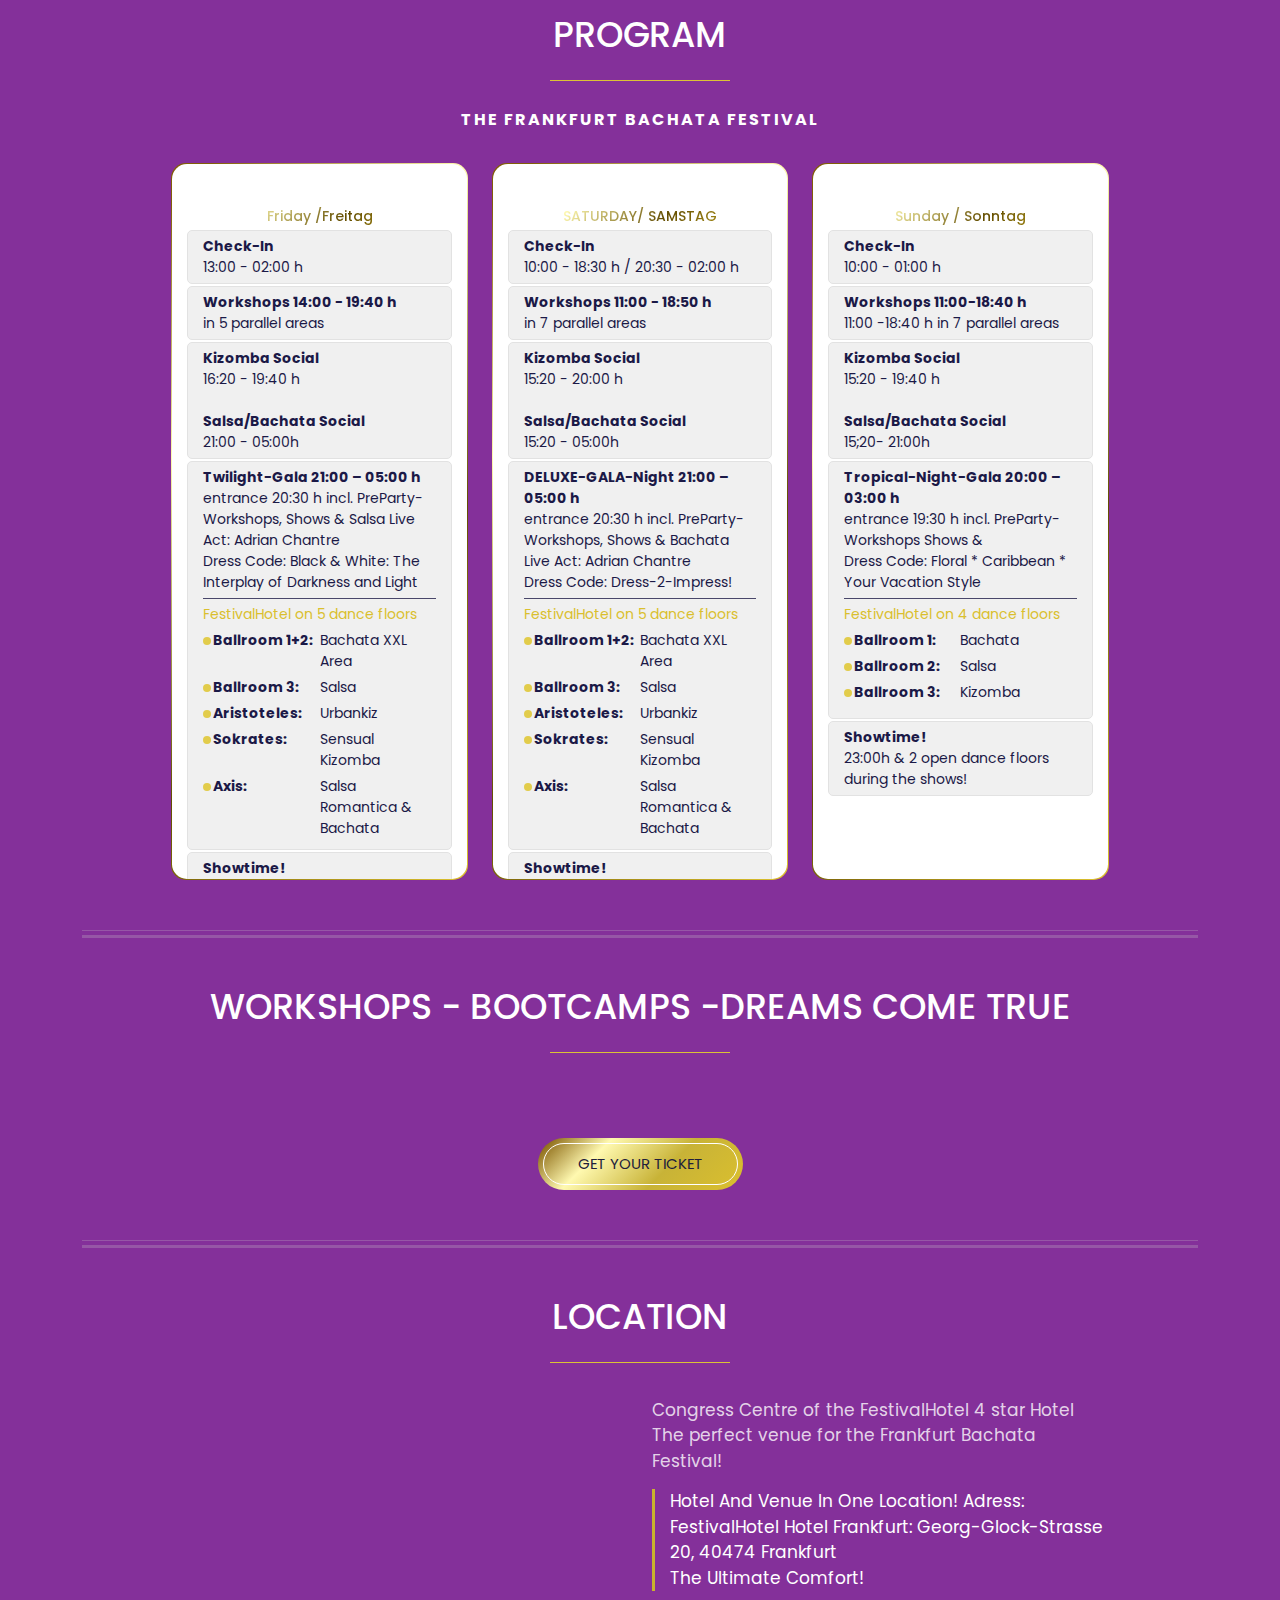
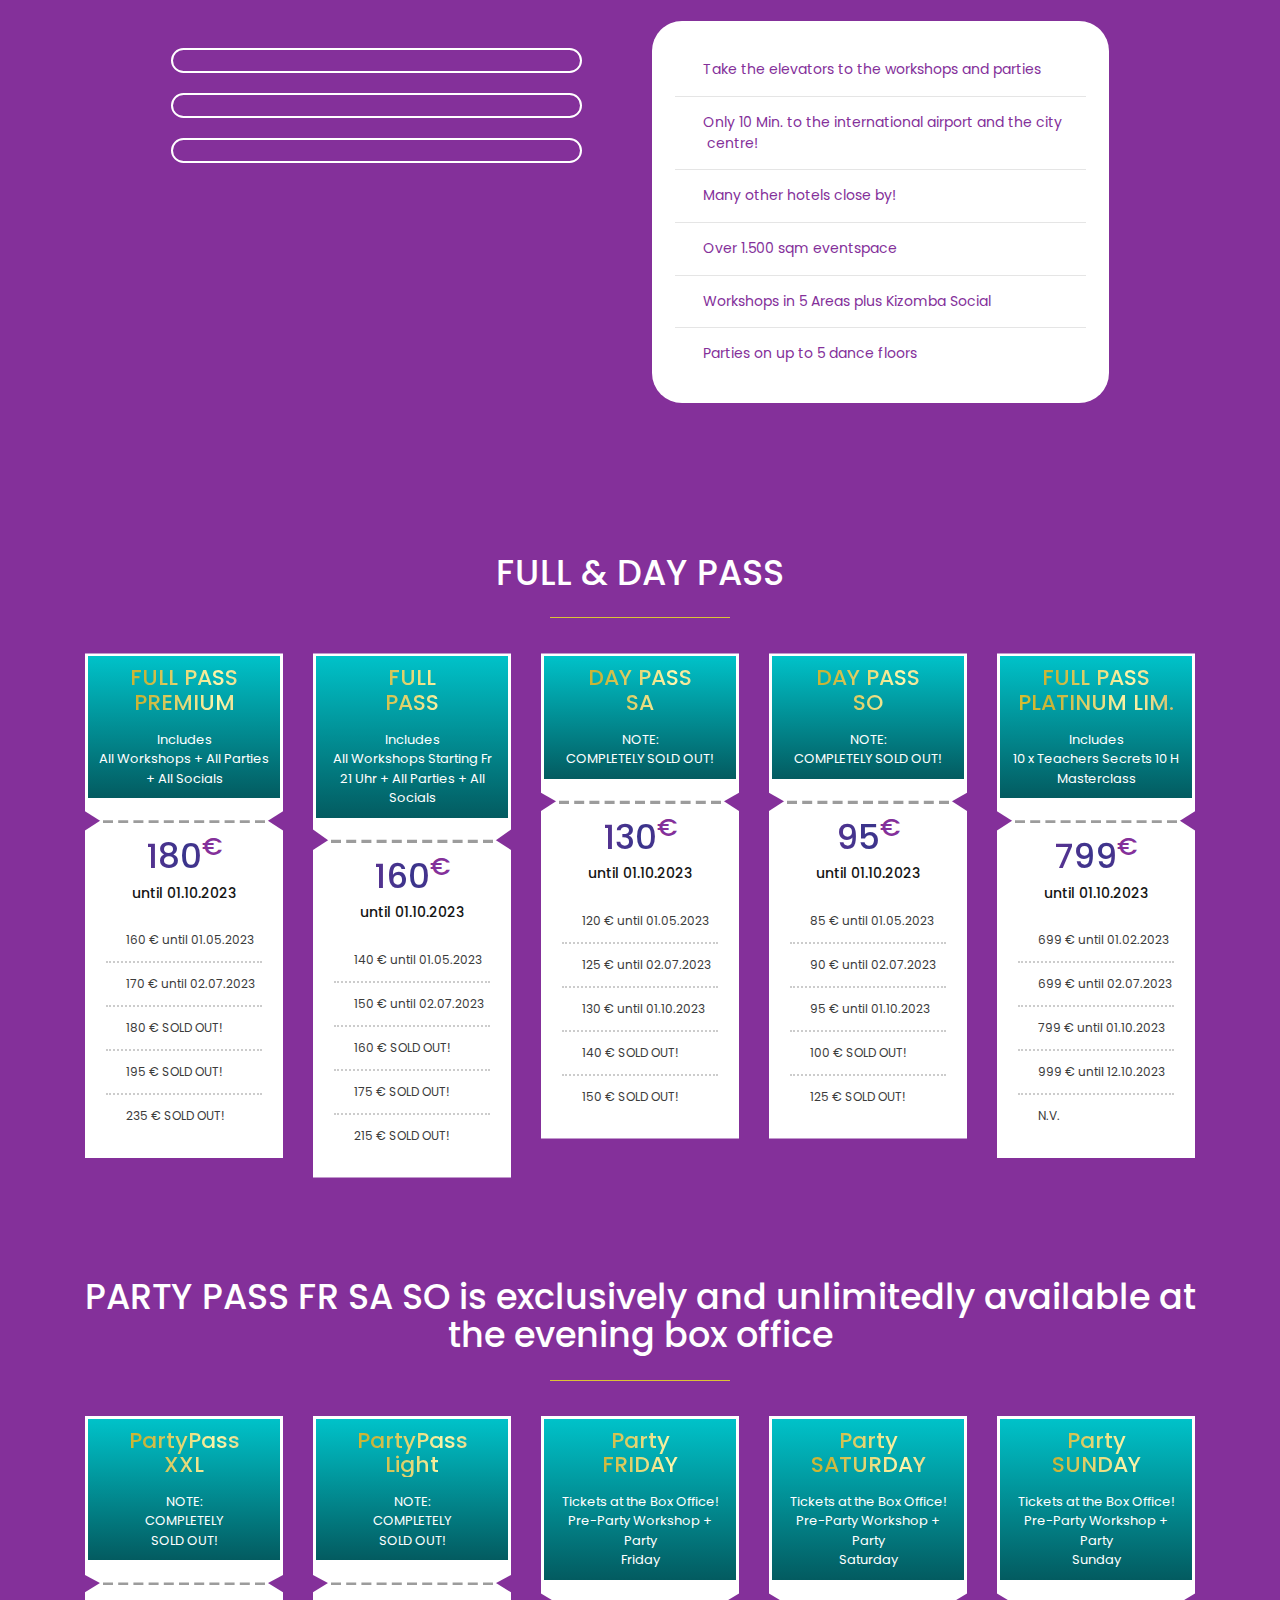
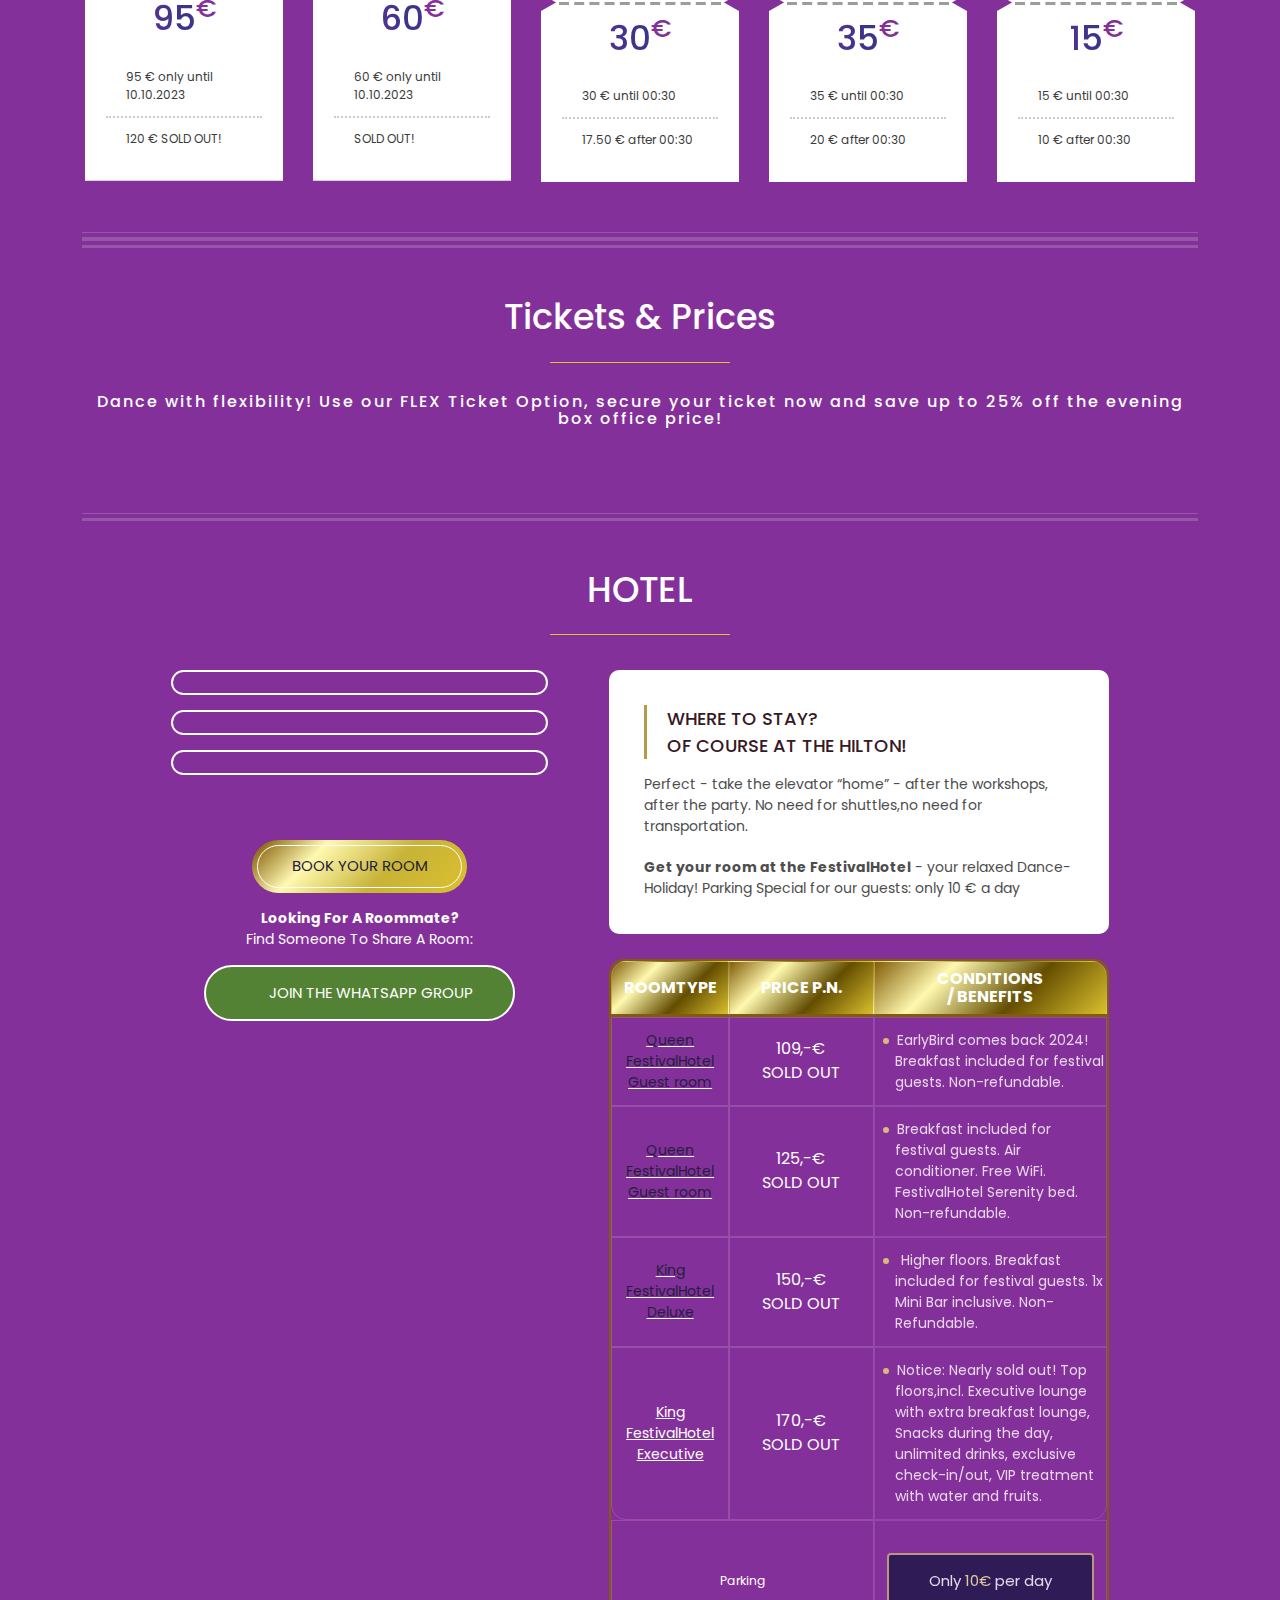
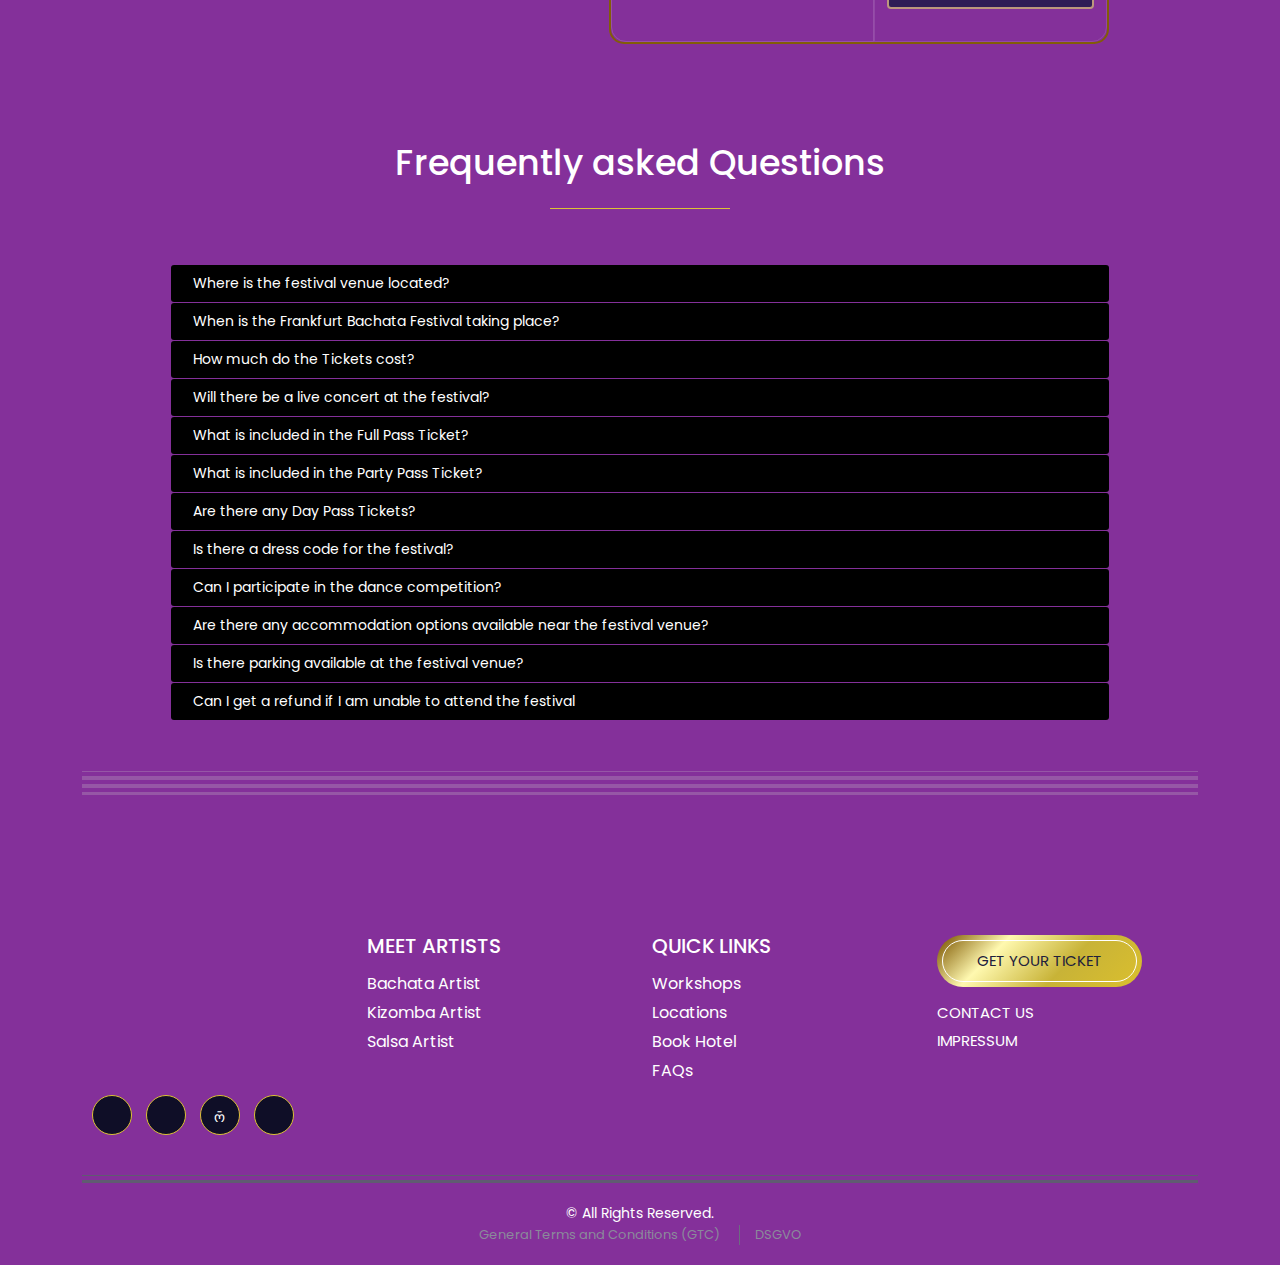
==== commit af5430e6: "commit message" ====
--- a/index.htm
+++ b/index.htm
@@ -1234,85 +1234,6 @@
                     </div>
                     <div class="row">
                         <div class="col-12 wow fadeInUp" style="visibility: visible; animation-name: fadeInUp;">
-                            <div class="workshops-top-info text-center">
-                                <h6 class="sub-title-text"><strong>Over 110 workshops! Enjoy planning. When checking in you will receive our guide - no need to print anything. The schedule will change.</strong></h6>
-                                <p class="title-info">Learn from some of the best instructors worldwide the topics that interest you most! In up to 6 spacious
-                                    rooms at the same time you will bring your dancing to the next level while enjoying the great and friendly
-                                    atmosphere in the perfect venue.
-                                    <br><br>
-                                    Become a part of this great experience and dont miss this opportunity. </p>
-                            </div>
-                        </div>
-                    </div>
-                    <div class="row g-2 workshops-guidance-row">
-                        <div class="col-md-12 col-lg-4 workshops-guidance-col">
-                            <div class="workshops-guidance-box white-bg">
-                                <div class="workshops-guidance-info guidance-text-box">
-                                    <p class="blue-color">This schedule is a near-final version! Some themes might change! Please check for the final version October 13th!</p>
-                                </div>
-                            </div>
-                        </div>
-                        <div class="col-4 col-md-4 col-lg-2 workshops-guidance-col">
-                            <div class="workshops-guidance-box green-light-bg text-center">
-                                <div class="workshops-guidance-info">
-                                    <h5 class="small-size">OPEN LEVEL!</h5>
-                                    <p>Basic Knowledge <br>needed,</p>
-                                </div>
-                            </div>
-                        </div>
-                        <div class="col-4 col-md-4 col-lg-2 workshops-guidance-col">
-                            <div class="workshops-guidance-box yellow-light-bg text-center">
-                                <div class="workshops-guidance-info">
-                                    <h5 class="small-size">INTERMEDIATE</h5>
-                                    <p>All basic steps and <br>turns known!</p>
-                                </div>
-                            </div>
-                        </div>
-                        <div class="col-4 col-md-4 col-lg-2 workshops-guidance-col">
-                            <div class="workshops-guidance-box red-light-bg text-center">
-                                <div class="workshops-guidance-info">
-                                    <h5 class="small-size">ADVANCED</h5>
-                                    <p>All Steps and <br>turns mastered!</p>
-                                </div>
-                            </div>
-                        </div>
-                        <div class="col-md-12 col-lg-2 workshops-guidance-col">
-                            <div class="workshops-guidance-button">
-                                <a href="https://frankfurt-bachata-festival.de//#" class="button dark-blue-bg white-color">SOCIAL <br> DANCING</a> </div>
-                        </div>
-                    </div>
-                    <div class="row">
-                        <div class="col-12 wow fadeInUp" style="visibility: visible; animation-name: fadeInUp;">
-                            <div class="workshops-tab">
-                                <div class="workshops-days-list">
-                                    <ul class="nav">
-                                        <li><a class="active" data-bs-toggle="pill" href="https://frankfurt-bachata-festival.de//#friday">FRIDAY</a></li>
-                                        <li><a data-bs-toggle="pill" href="https://frankfurt-bachata-festival.de//#saturday">SATURDAY</a></li>
-                                        <li><a data-bs-toggle="pill" href="https://frankfurt-bachata-festival.de//#sunday">SUNDAY</a></li>
-                                    </ul>
-                                </div>
-                                <div class="tab-content">
-                                    <div class="tab-pane fade active show" id="friday">
-                                        <div class="workshops-box">
-                                            <img alt="" title="" data-lazy-src="https://frankfurt-bachata-festival.de//wp-content/uploads/2023/09/friday.png" class="entered exited" src="data:image/svg+xml,%3Csvg%20xmlns=&#39;http://www.w3.org/2000/svg&#39;%20viewBox=&#39;0%200%200%200&#39;%3E%3C/svg%3E"><noscript><img src="https://frankfurt-bachata-festival.de//wp-content/uploads/2023/09/friday.png" alt="" title=""></noscript>
-                                        </div>
-                                    </div>
-                                    <div class="tab-pane " id="saturday">
-                                        <div class="workshops-box">
-                                            <img src="data:image/svg+xml,%3Csvg%20xmlns=&#39;http://www.w3.org/2000/svg&#39;%20viewBox=&#39;0%200%200%200&#39;%3E%3C/svg%3E" alt="" title="" data-lazy-src="https://frankfurt-bachata-festival.de//wp-content/uploads/2023/09/saturday.png"><noscript><img src="https://frankfurt-bachata-festival.de//wp-content/uploads/2023/09/saturday.png" alt="" title=""></noscript>
-                                        </div>
-                                    </div>
-                                    <div class="tab-pane " id="sunday">
-                                        <div class="workshops-box">
-                                            <img src="data:image/svg+xml,%3Csvg%20xmlns=&#39;http://www.w3.org/2000/svg&#39;%20viewBox=&#39;0%200%200%200&#39;%3E%3C/svg%3E" alt="" title="" data-lazy-src="https://frankfurt-bachata-festival.de//wp-content/uploads/2023/09/sunday.png"><noscript><img src="https://frankfurt-bachata-festival.de//wp-content/uploads/2023/09/sunday.png" alt="" title=""></noscript>
-                                        </div>
-                                    </div>
-                                </div>
-                            </div>
-                        </div>
-                    </div>
-                    <div class="row">
-                        <div class="col-12 wow fadeInUp" style="visibility: visible; animation-name: fadeInUp;">
                             <div class="button-box text-center">
                                 <a href="https://frankfurt-bachata-festival.de//#fulldaypass" class="button button-radius button-border button-gradient-bg">GET YOUR TICKET</a>
                             </div>
@@ -1687,107 +1608,11 @@
                             </div>
                         </div>
                     </div>
-                    <div class="row">
-                        <div class="col-12 wow fadeInUp" style="visibility: visible; animation-name: fadeInUp;">
-                            <div class="tickets-prices-iframe">
-                                <iframe loading="lazy" frameborder="0" height="100%" id="tpiframe" onload=" ((typeof parent.document.tpiframeCalled === &quot;undefined&quot;) ? parent.document.tpiframeCalled = true : parent.document.getElementById(&quot;tpiframe&quot;).scrollIntoView()) " scrolling="no" src="./festival_files/1ZGE7DIS.html" width="100%" data-rocket-lazyload="fitvidscompatible" data-lazy-src="https://shop.ticketpay.de/1ZGE7DIS" data-ll-status="loaded" class="entered exited lazyloaded" style="height: 1872px;"></iframe><noscript><iframe frameborder='0' height='100%' id='tpiframe' onload=' ((typeof parent.document.tpiframeCalled === "undefined") ? parent.document.tpiframeCalled = true : parent.document.getElementById("tpiframe").scrollIntoView()) ' scrolling='no' src='https://shop.ticketpay.de/1ZGE7DIS' width='100%'></iframe></noscript>
-                            </div>
-                        </div>
-                    </div>
                 </div>
             </section>
             <!-- End Of Tickets & Prices Section -->
             <!-- Start Of Table of Prices Section -->
-            <!-- <section class="empty-space" id="tableofprices">
-    <div class="container">
-      <div class="container-sub">
-        <div class="row">
-          <div class="col-12 wow fadeInUp">
-            <div class="title-box text-center">
-                            <h2 class="title-text white-color title-separator">Table of Prices</h2>
-              <h6 class="sub-title-text white-color">To open the shop in a new windows click here:<a href="#" class="button-link white-color">TICKETSHOP</a></h6>
-            </div>
-          </div>
-        </div>
-        <div class="row">
-          <div class="col-12 wow fadeInUp">
-            <div class="prices-table">
-              <div class="table-responsive">
-                                <table class="table mb-0">
-                                    <thead>
-                                       <tr>
-                                          <th><h4 class="gradient-color">Price* | Preis* </h4> <span class="white-color">Until End of</span></th>
-                                          <th>DEC’22 <span>Dez.</span></th>
-                                          <th>JAN <span>Jan.</span></th>
-                                          <th>APRIL <span>April.</span></th>
-                                          <th>JUNE <span>Juni</span></th>
-                                          <th>12 OCT <span>12.OKT</span></th>
-                                          <th>BOXOFFICE <span>Abendkasse</span></th>
-                                       </tr>
-                                    </thead>
-                                    <tbody>
-                                       <tr>
-                                          <td><div>FULL PASS PREMIUM</div></td>
-                                          <td><div>139€</div></td>
-                                          <td><div>155€</div></td>
-                                          <td><div>160€</div></td>
-                                          <td><div>170€</div></td>
-                                          <td><div>180€</div></td>
-                                          <td><div>195€</div></td>
-                                       </tr>
-                                       <tr>
-                                          <td><div>FULL PASS</div></td>
-                                          <td><div>119€</div></td>
-                                          <td><div>135€</div></td>
-                                          <td><div>140€</div></td>
-                                          <td><div>150€</div></td>
-                                          <td><div>175€</div></td>
-                                          <td><div>175€</div></td>
-                                       </tr>
-                                       <tr>
-                                          <td><div>FULL PASS SALSA</div></td>
-                                          <td><div>119€</div></td>
-                                          <td><div>120€</div></td>
-                                          <td><div>120€</div></td>
-                                          <td><div>130€</div></td>
-                                          <td><div>150€</div></td>
-                                          <td><div>150€</div></td>
-                                       </tr>
-                                       <tr>
-                                          <td><div>DAY PASS</div></td>
-                                          <td><div>99€</div></td>
-                                          <td><div>90€</div></td>
-                                          <td><div>105€</div></td>
-                                          <td><div>115€</div></td>
-                                          <td><div>125€</div></td>
-                                          <td><div>125€</div></td>
-                                       </tr>
-                                       <tr>
-                                          <td><div>PARTY PASS XXL</div></td>
-                                          <td><div>90€</div></td>
-                                          <td><div>90€</div></td>
-                                          <td><div>95€</div></td>
-                                          <td><div>95€</div></td>
-                                          <td><div>105€</div></td>
-                                          <td><div>105€</div></td>
-                                       </tr>
-                                       <tr>
-                                          <td><div>PARTY PASS LIGHT</div></td>
-                                          <td><div>65€</div></td>
-                                          <td><div>65€</div></td>
-                                          <td><div>65€</div></td>
-                                          <td><div>65€</div></td>
-                                          <td><div>65€</div></td>
-                                          <td><div>65€</div></td>
-                                       </tr>
-                                    </tbody>
-                                 </table>              </div>
-            </div>
-          </div>
-        </div>
-      </div>
-    </div>
-  </section> -->
+
             <!-- End Of Table of Prices Section -->
             <!-- Start Of Section Border Section -->
             <section>
@@ -1906,161 +1731,100 @@
                                 <div class="title-box text-center">
                                     <h2 class="title-small-text white-color title-separator">Frequently asked Questions</h2>
                                     <br>
-                                    <button data-bs-toggle="collapse" data-bs-target="#clicktoopenfaqsection" class="button button-radius button-border button-gradient-bg text-uppercase">click to open faq section</button>
-                                </div>
-                            </div>
-                        </div>
-                        <div id="clicktoopenfaqsection" class="collapse">
-                            <div class="row">
-                                <div class="col-12 wow fadeInUp animated" style="visibility: visible; animation-name: fadeInUp;">
-                                    <div id="faqaccordion">
-                                        <div class="accordion-panel faq-accordion-box active">
-                                            <div class="faq-accordion-title">
-                                                <a data-bs-toggle="collapse" href="https://frankfurt-bachata-festival.de//#collapse-1">
-                                                    Where and when does the festival take place? </a>
-                                            </div>
-                                            <div id="collapse-1" class="collapse show" data-bs-parent="#faqaccordion">
-                                                <div class="faq-accordion-info">
-                                                    <p>Mark your calendars and dust off your dancing shoes because the Frankfurt Bachata Festival 2023 is taking over Frankfurt from October 13th-16th! Get ready to unleash your inner dance enthusiast at the hottest event in town. Event Location: Address: FestivalHotel Hotel Frankfurt: Georg-Glock-Strasse 20, 40474 Frankfurt</p>
-                                                </div>
-                                            </div>
-                                        </div>
-                                        <div class="accordion-panel faq-accordion-box ">
-                                            <div class="faq-accordion-title">
-                                                <a data-bs-toggle="collapse" href="https://frankfurt-bachata-festival.de//#collapse-2">
-                                                    Who is Mr. Maxx G? </a>
-                                            </div>
-                                            <div id="collapse-2" class="collapse " data-bs-parent="#faqaccordion">
-                                                <div class="faq-accordion-info">
-                                                    <p>Mr. Maxx was the visionary founder and initiator of the Frankfurt Bachata Festival. Thanks to his passion and dedication, he transformed the festival from a small event into an exciting, widely known celebration that connects people and provides fun in a perfectly organized, warm, safe, and familiar atmosphere. We celebrate his legacy and continue the festival in his honor, keeping his vision of a fantastic dance and community experience alive. Everything you will experience was created on his shoulders and the shoulders of the whole festival team.</p>
-                                                </div>
-                                            </div>
-                                        </div>
-                                        <div class="accordion-panel faq-accordion-box ">
-                                            <div class="faq-accordion-title">
-                                                <a data-bs-toggle="collapse" href="https://frankfurt-bachata-festival.de//#collapse-3">
-                                                    I bought the pass but for whatever reason I cannot come in 2023. What can I do? </a>
-                                            </div>
-                                            <div id="collapse-3" class="collapse " data-bs-parent="#faqaccordion">
-                                                <div class="faq-accordion-info">
-                                                    <p>We understand that life happens, and sometimes plans change. But don't worry, we've got you covered with our flexible option: If flexibility is important to you, we offer a special ticket insurance called "Flex Dance" that you can purchase during the ordering process. The option of ticket insurance: Flex Dance allows you to transfer the ticket to another person (only ONCE possible) for the festival of the respective year or to use it ONCE for the festival in the following year. This regulation does not apply to hotel bookings and other costs incurred in connection with the festival (these are not covered by Flex Dance). A refund of the purchase price is also excluded with Flex Dance.
-
-                                                        If you cannot attend the festival and wish to make use of the Flex Dance option, it is mandatory to inform us in writing by NO LATER THAN 8:00 PM on October 13, 2023. This can either be done by e-mail to contact@frankfurt-bachata-festival.com or through the contact form on our website. You will get instantly an confirmation E-Mail. Check your inbox.
-
-                                                        The Flex Ticket expires at the start of the event on October 13, 2023, at 8:00 PM. Any claims for the Flex option after 8:00 PM on October 13, 2023, will have NO validity. No exceptions will be made..</p>
-                                                </div>
-                                            </div>
-                                        </div>
-                                        <div class="accordion-panel faq-accordion-box ">
-                                            <div class="faq-accordion-title">
-                                                <a data-bs-toggle="collapse" href="https://frankfurt-bachata-festival.de//#collapse-4">
-                                                    Are there any discounted prices for groups? </a>
-                                            </div>
-                                            <div id="collapse-4" class="collapse " data-bs-parent="#faqaccordion">
-                                                <div class="faq-accordion-info">
-                                                    <p>Absolutely! Gather your dance crew of 10 or more and enjoy our special group rates. Just contact us through our website for more information.</p>
-                                                </div>
-                                            </div>
-                                        </div>
-                                        <div class="accordion-panel faq-accordion-box ">
-                                            <div class="faq-accordion-title">
-                                                <a data-bs-toggle="collapse" href="https://frankfurt-bachata-festival.de//#collapse-5">
-                                                    I want to buy a single party ticket, but I don't see it in the webshop. How and where can I buy it? </a>
-                                            </div>
-                                            <div id="collapse-5" class="collapse " data-bs-parent="#faqaccordion">
-                                                <div class="faq-accordion-info">
-                                                    <p>For all you spontaneous party-goers, single party tickets can be purchased on the spot, in Frankfurt on the day of the party. No webshop sales for single party tickets, sorry!</p>
-                                                </div>
-                                            </div>
-                                        </div>
-                                        <div class="accordion-panel faq-accordion-box ">
-                                            <div class="faq-accordion-title">
-                                                <a data-bs-toggle="collapse" href="https://frankfurt-bachata-festival.de//#collapse-6">
-                                                    When will the FINAL workshop schedule be announced? </a>
-                                            </div>
-                                            <div id="collapse-6" class="collapse " data-bs-parent="#faqaccordion">
-                                                <div class="faq-accordion-info">
-                                                    <p>We know you're eager to plan your dance-filled weekend! The final workshop schedule will be published at least one week before the festival, but most likely a month before. In the meantime, you can check out the 2022 schedule for some inspiration.</p>
-                                                </div>
-                                            </div>
-                                        </div>
-                                        <div class="accordion-panel faq-accordion-box ">
-                                            <div class="faq-accordion-title">
-                                                <a data-bs-toggle="collapse" href="https://frankfurt-bachata-festival.de//#collapse-7">
-                                                    I don't have a dance partner, can I join? </a>
-                                            </div>
-                                            <div id="collapse-7" class="collapse " data-bs-parent="#faqaccordion">
-                                                <div class="faq-accordion-info">
-                                                    <p>You bet! No partner? No problem! We welcome solo dancers with open arms. Workshops rotate partners, and parties are all about mingling and dancing with everyone. Plus, we're working on a TAXI DANCER CONCEPT to make sure no one feels left out.</p>
-                                                </div>
-                                            </div>
-                                        </div>
-                                        <div class="accordion-panel faq-accordion-box ">
-                                            <div class="faq-accordion-title">
-                                                <a data-bs-toggle="collapse" href="https://frankfurt-bachata-festival.de//#collapse-8">
-                                                    My pass is transferred from 2020/2021/2022, what do I need to do now, and when will I receive my ticket? </a>
-                                            </div>
-                                            <div id="collapse-8" class="collapse " data-bs-parent="#faqaccordion">
-                                                <div class="faq-accordion-info">
-                                                    <p>First of all, thank you for sticking with us! Just contact us through our website, and we'll send you a shiny new e-ticket within 10 days.</p>
-                                                </div>
-                                            </div>
-                                        </div>
-                                        <div class="accordion-panel faq-accordion-box ">
-                                            <div class="faq-accordion-title">
-                                                <a data-bs-toggle="collapse" href="https://frankfurt-bachata-festival.de//#collapse-9">
-                                                    I want to join the festival, but I got a little lost, can you help me? </a>
-                                            </div>
-                                            <div id="collapse-9" class="collapse " data-bs-parent="#faqaccordion">
-                                                <div class="faq-accordion-info">
-                                                    <p>Of course! We're thrilled to have you join our Bachata Festival Family. Simply hop onto our WhatsApp group, or reach out to our support team through WhatsApp, our contact form, or phone. We'll guide you every step of the way!</p>
-                                                </div>
-                                            </div>
-                                        </div>
-                                        <div class="accordion-panel faq-accordion-box ">
-                                            <div class="faq-accordion-title">
-                                                <a data-bs-toggle="collapse" href="https://frankfurt-bachata-festival.de//#collapse-10">
-                                                    Can I UPGRADE or DOWNGRADE my ticket? </a>
-                                            </div>
-                                            <div id="collapse-10" class="collapse " data-bs-parent="#faqaccordion">
-                                                <div class="faq-accordion-info">
-                                                    <p>You can upgrade your ticket until the last day of the festival. The upgrade price will be the difference between your paid price and the current price at the time you request the upgrade (not the gap at the time you bought the ticket). However, due to restrictions on the number of participants in the workshops and our planning, downgrades are not possible. Just contact us through our website.</p>
-                                                </div>
-                                            </div>
-                                        </div>
-                                        <div class="accordion-panel faq-accordion-box ">
-                                            <div class="faq-accordion-title">
-                                                <a data-bs-toggle="collapse" href="https://frankfurt-bachata-festival.de//#collapse-11">
-                                                    How do I geht the 10€ Parking Ticket? </a>
-                                            </div>
-                                            <div id="collapse-11" class="collapse " data-bs-parent="#faqaccordion">
-                                                <div class="faq-accordion-info">
-                                                    <p>During the festival, you can secure your parking ticket on-site at the reception of the FestivalHotel Hotel. Spaces are limited, so come early and secure your parking spot.</p>
-                                                </div>
-                                            </div>
-                                        </div>
-                                        <div class="accordion-panel faq-accordion-box ">
-                                            <div class="faq-accordion-title">
-                                                <a data-bs-toggle="collapse" href="https://frankfurt-bachata-festival.de//#collapse-12">
-                                                    Why are the fees from the ticket shop TicketPay added to the ticket prices? </a>
-                                            </div>
-                                            <div id="collapse-12" class="collapse " data-bs-parent="#faqaccordion">
-                                                <div class="faq-accordion-info">
-                                                    <p>The fees from the ticket shop TicketPay are there to provide participants with a safe and convenient ticket experience. Here are some reasons:
-
-                                                        Event Guarantee: TicketPay offers coverage in case the event cannot take place.
-                                                        Security: Your transactions and data are protected by state-of-the-art security technologies.
-                                                        Customer Service: A dedicated customer service team is available to you.
-                                                        Efficiency: The fees enable quick and efficient ticket processing.
-                                                        Improvement: Part of the fees is used to constantly improve the service.
-                                                        These reasons contribute to providing you with high quality and good service.</p>
-                                                </div>
-                                            </div>
-                                        </div>
-                                    </div>
-                                </div>
-                            </div>
-                        </div>
+                                </div>
+                            </div>
+                        </div>
+                
+                        <input type="checkbox" id="title1">
+                        <label for="title1">Where is the festival venue located?</label>
+                        
+                        <div class="content">
+                        <p>The festival will take place Friday and Saturday at Mainhaus Stadthotel Frankfurt - an amazing Location in Frankfurt City!</p>
+                        <p>Address: Lange Str. 26, 60311 Frankfurt am Main</p>
+                        <p>Sunday will take place in Tanzschule Weiss in Offenbach - the biggest dance school in Hessen!</p>
+                        <p>Address: Christian-Pleß-Straße 11-13, 63069 Offenbach am Main</p>
+                        </div>
+                        
+                        
+                        <input type="checkbox" id="title12">
+                        <label for="title12">When is the Frankfurt Bachata Festival taking place?</label>
+                        
+                        <div class="content">
+                        <p>The Frankfurt Bachata Festival will take place from 4th to 6th August</p>
+                        </div>
+                        
+                        <input type="checkbox" id="title30">
+                        <label for="title30">How much do the Tickets cost?</label>
+                        
+                        <div class="content">
+                        <p>Click on the Button "Book Now" and all you will get all price details</p>
+                        </div>
+                        
+                        <input type="checkbox" id="title2">
+                        <label for="title2">Will there be a live concert at the festival?</label>
+                        
+                        <div class="content">
+                        <p>Yes, there will be an exciting live concert featuring a never-before-seen Bachata superstar singer. Stay tuned for the announcement of the artist's name!</p>
+                        </div>
+                        
+                        <input type="checkbox" id="title3">
+                        <label for="title3">What is included in the Full Pass Ticket?</label>
+                        
+                        <div class="content">
+                        <p>The Fullpass Ticket grants you access to all festival activities except the especial bootcamps, including workshops, performances, parties, and the live concert.</p>
+                        </div>
+                        
+                        <input type="checkbox" id="title0">
+                        <label for="title0">What is included in the Party Pass Ticket?</label>
+                        
+                        <div class="content">
+                        <p>The Partypass Ticket grants you access to all festival parties and the live concert.</p>
+                        </div>
+                        
+                        <input type="checkbox" id="title10">
+                        <label for="title10">Are there any Day Pass Tickets?</label>
+                        
+                        <div class="content">
+                        <p>There will be day pass tickets. They grant you access to all festival activities during one day; except the especial bootcamps. </p>
+                        </div>
+                        
+                        <input type="checkbox" id="title4">
+                        <label for="title4">Is there a dress code for the festival?</label>
+                        
+                        <div class="content">
+                        <p>There is no specific dress code during the day, but for the parties we will have amazing mottos, so make sure you dress up.</p>
+                        </div>
+                        
+                        <input type="checkbox" id="title5">
+                        <label for="title5">Can I participate in the dance competition?</label>
+                        
+                        <div class="content">
+                        <p>Absolutely! Anyone can participate. Just register &amp; showcase your Bachata skills.</p>
+                        </div>
+                        
+                        <input type="checkbox" id="title6">
+                        <label for="title6">Are there any accommodation options available near the festival venue?</label>
+                        
+                        <div class="content">
+                        <p>Yes, there are several accommodation options available in close proximity to the festival venue. We recommend booking early to secure your preferred choice.</p>
+                        </div>
+                        
+                        <input type="checkbox" id="title7">
+                        <label for="title7">Is there parking available at the festival venue?</label>
+                        
+                        <div class="content">
+                        <p>Yes, there is parking available near the festival venue. You can park on the streets, parking garage or in front of REWE supermarket close to the venue</p>
+                        </div>
+                        
+                        <input type="checkbox" id="title8">
+                        <label for="title8">Can I get a refund if I am unable to attend the festival</label>
+                        
+                        <div class="content">
+                        <p>Refund policies may vary. Please refer to our ticketing terms and conditions or contact our customer support for if you need a change in your booking.</p><p><br></p><p><br></p>
+                        </div>
+                    
+
+
                     </div>
                 </div>
             </section>
@@ -2079,121 +1843,18 @@
             </section>
             <!-- End Of Section Border Section -->
             <!-- Start Of Contact Social Media Section -->
-            <section class="empty-space primary-bg" id="contactusandsocialmedia">
+            <section>
                 <div class="container">
-                    <div class="container-sub">
-                        <div class="row">
-                            <div class="col-12 wow fadeInUp" style="visibility: visible; animation-name: fadeInUp;">
-                                <div class="title-box text-center">
-                                    <h2 class="title-small-text white-color title-separator">Contact &amp; Social Media</h2>
-                                </div>
-                            </div>
-                        </div>
-                        <div class="row align-items-center">
-                            <div class="col-md-7 wow fadeInUp" style="visibility: visible; animation-name: fadeInUp;">
-                                <div class="contact-form">
-                                    <div class="row">
-                                        <div class="col-12">
-                                            <div class="form-title">
-                                                <h5>Form to fill out mailing contact</h5>
-                                            </div>
-                                        </div>
-                                    </div>
-
-                                    <div class="wpcf7 js" id="wpcf7-f109-o1" lang="en-US" dir="ltr">
-                                        <div class="screen-reader-response">
-                                            <p role="status" aria-live="polite" aria-atomic="true"></p>
-                                            <ul></ul>
-                                        </div>
-                                        <form action="https://frankfurt-bachata-festival.de//#wpcf7-f109-o1" method="post" class="wpcf7-form init" aria-label="Contact form" novalidate="novalidate" data-status="init">
-                                            <div style="display: none;">
-                                                <input type="hidden" name="_wpcf7" value="109">
-                                                <input type="hidden" name="_wpcf7_version" value="5.7.5.1">
-                                                <input type="hidden" name="_wpcf7_locale" value="en_US">
-                                                <input type="hidden" name="_wpcf7_unit_tag" value="wpcf7-f109-o1">
-                                                <input type="hidden" name="_wpcf7_container_post" value="0">
-                                                <input type="hidden" name="_wpcf7_posted_data_hash" value="">
-                                            </div>
-                                            <div class="row">
-                                                <div class="col-12">
-                                                    <div class="form-box form-field">
-                                                        <p><span class="wpcf7-form-control-wrap" data-name="Email"><input size="40" class="wpcf7-form-control wpcf7-text wpcf7-email wpcf7-validates-as-required wpcf7-validates-as-email" aria-required="true" aria-invalid="false" placeholder="Email address*" value="" type="email" name="Email"></span>
-                                                        </p>
-                                                    </div>
-                                                </div>
-                                                <div class="col-12">
-                                                    <div class="form-box form-field">
-                                                        <p><span class="wpcf7-form-control-wrap" data-name="Name"><input size="40" class="wpcf7-form-control wpcf7-text wpcf7-validates-as-required" aria-required="true" aria-invalid="false" placeholder="Enter your full name*" value="" type="text" name="Name"></span>
-                                                        </p>
-                                                    </div>
-                                                </div>
-                                                <div class="col-md-6">
-                                                    <div class="form-box form-field">
-                                                        <p><span class="wpcf7-form-control-wrap" data-name="Number"><input size="40" class="wpcf7-form-control wpcf7-text wpcf7-tel wpcf7-validates-as-required wpcf7-validates-as-tel" aria-required="true" aria-invalid="false" placeholder="Telephone Number*" value="" type="tel" name="Number"></span>
-                                                        </p>
-                                                    </div>
-                                                </div>
-                                                <div class="col-md-6">
-                                                    <div class="form-box form-checkbox">
-                                                        <div class="form-checkbox-box">
-                                                            <p><span class="wpcf7-form-control-wrap" data-name="checkbox"><span class="wpcf7-form-control wpcf7-checkbox wpcf7-validates-as-required"><span class="wpcf7-list-item first last"><input type="checkbox" name="checkbox[]" value="Ich Akzeptiere AGBs"><span class="wpcf7-list-item-label">Ich Akzeptiere AGBs</span></span></span></span>
-                                                            </p>
-                                                        </div>
-                                                    </div>
-                                                </div>
-                                                <div class="col-12">
-                                                    <div class="form-box form-textarea">
-                                                        <p><span class="wpcf7-form-control-wrap" data-name="Message"><textarea cols="40" rows="10" class="wpcf7-form-control wpcf7-textarea wpcf7-validates-as-required" aria-required="true" aria-invalid="false" placeholder="Write your message." name="Message"></textarea></span>
-                                                        </p>
-                                                    </div>
-                                                </div>
-                                                <div class="col-12">
-                                                    <div class="form-box form-button">
-                                                        <p><button class="button button-radius button-border button-gradient-bg">SEND NOW</button>
-                                                        </p>
-                                                    </div>
-                                                </div>
-                                            </div>
-                                            <div class="wpcf7-response-output" aria-hidden="true"></div>
-                                        </form>
-                                    </div>
-                                </div>
-                            </div>
-                            <div class="col-md-5 wow fadeInUp" style="visibility: visible; animation-name: fadeInUp;">
-                                <div class="social-media">
-                                    <div class="social-media-box">
-                                        <div class="social-media-image">
-                                            <figure><img alt="" title="" data-lazy-src="https://frankfurt-bachata-festival.de//wp-content/uploads/2023/04/Social-Media-Image-01.png" class="entered exited" src="data:image/svg+xml,%3Csvg%20xmlns=&#39;http://www.w3.org/2000/svg&#39;%20viewBox=&#39;0%200%200%200&#39;%3E%3C/svg%3E"><noscript><img src="https://frankfurt-bachata-festival.de//wp-content/uploads/2023/04/Social-Media-Image-01.png" alt="" title=""></noscript></figure>
-                                        </div>
-                                        <div class="social-media-info">
-                                            <h4>instagram</h4>
-                                            <a href="https://www.instagram.com/frankfurt_bachata_festival/" target="_blank">Visit our Profile</a>
-                                        </div>
-                                    </div>
-                                    <div class="social-media-box">
-                                        <div class="social-media-image">
-                                            <figure><img alt="" title="" data-lazy-src="https://frankfurt-bachata-festival.de//wp-content/uploads/2023/03/Social-Media-Image-02.png" class="entered exited" src="data:image/svg+xml,%3Csvg%20xmlns=&#39;http://www.w3.org/2000/svg&#39;%20viewBox=&#39;0%200%200%200&#39;%3E%3C/svg%3E"><noscript><img src="https://frankfurt-bachata-festival.de//wp-content/uploads/2023/03/Social-Media-Image-02.png" alt="" title=""></noscript></figure>
-                                        </div>
-                                        <div class="social-media-info">
-                                            <h4>whats app</h4>
-                                            <a href="https://api.whatsapp.com/message/AQECYWAZB43BJ1?autoload=1&app_absent=0" target="_blank">join our group</a>
-                                        </div>
-                                    </div>
-                                    <div class="social-media-box">
-                                        <div class="social-media-image">
-                                            <figure><img alt="" title="" data-lazy-src="https://frankfurt-bachata-festival.de//wp-content/uploads/2023/03/Social-Media-Image-03.png" class="entered exited" src="data:image/svg+xml,%3Csvg%20xmlns=&#39;http://www.w3.org/2000/svg&#39;%20viewBox=&#39;0%200%200%200&#39;%3E%3C/svg%3E"><noscript><img src="https://frankfurt-bachata-festival.de//wp-content/uploads/2023/03/Social-Media-Image-03.png" alt="" title=""></noscript></figure>
-                                        </div>
-                                        <div class="social-media-info">
-                                            <h4>facebook</h4>
-                                            <a href="https://www.facebook.com/FrankfurtBachataFestival/" target="_blank">Visit our Profile</a>
-                                        </div>
-                                    </div>
-                                </div>
+                    <div class="row">
+                        <div class="col-sm-12">
+                            <div class="section-border">
+                                <hr>
                             </div>
                         </div>
                     </div>
                 </div>
             </section>
+
             <!-- End Of Contact Social Media Section -->
             <!-- Start Of Section Border Section -->
             <section>
--- a/festival_files/custom.css
+++ b/festival_files/custom.css
@@ -2194,4 +2194,82 @@
 .discount-popup-info .button {
     position: relative;
     bottom: -25px
+}
+
+
+/* Button */
+
+.button-box-card {
+    display: inline-block;
+    padding: 10px 20px;
+    margin: 5px 5px 5px 5px;
+    text-align: center;
+    text-decoration: none;
+    color: #ffffff;
+    background-color: #18151f;
+    border-radius: 6px;
+    outline: none;
+    transition: 0.3s;
+  }
+  .button-box-card:hover {
+    background-color: #84309a;
+  }
+
+.button-box-card-dark {
+    display: inline-block;
+    padding: 10px 20px;
+    margin: 5px 5px 5px 5px;
+    text-align: center;
+    text-decoration: none;
+    color: black;
+    background-color: white;
+    border-radius: 6px;
+    outline: none;
+    transition: 0.3s;
+  }
+  .button-box-card-dark:hover {
+    background-color: black;
+    color: white;
+  }
+
+
+  input {
+    display: none;
+}
+
+label {
+    display: block;    
+    padding: 8px 22px;
+    margin: 0 0 1px 0;
+    cursor: pointer;
+    background: #000000;
+    border-radius: 3px;
+    color: #FFF;
+    transition: ease .5s;
+}
+
+
+label:hover {
+    background: #84309a;
+}
+
+.content {
+    background: #ffffff;
+    padding: 10px 25px;
+    border: 1px solid #A7A7A7;
+    margin: 0 0 1px 0;
+    border-radius: 3px;
+}
+
+
+#content-view #about-us .txt * {
+    width: 95%!important;
+}
+
+input + label + .content {
+    display: none;
+}
+
+input:checked + label + .content {
+    display: block;
 }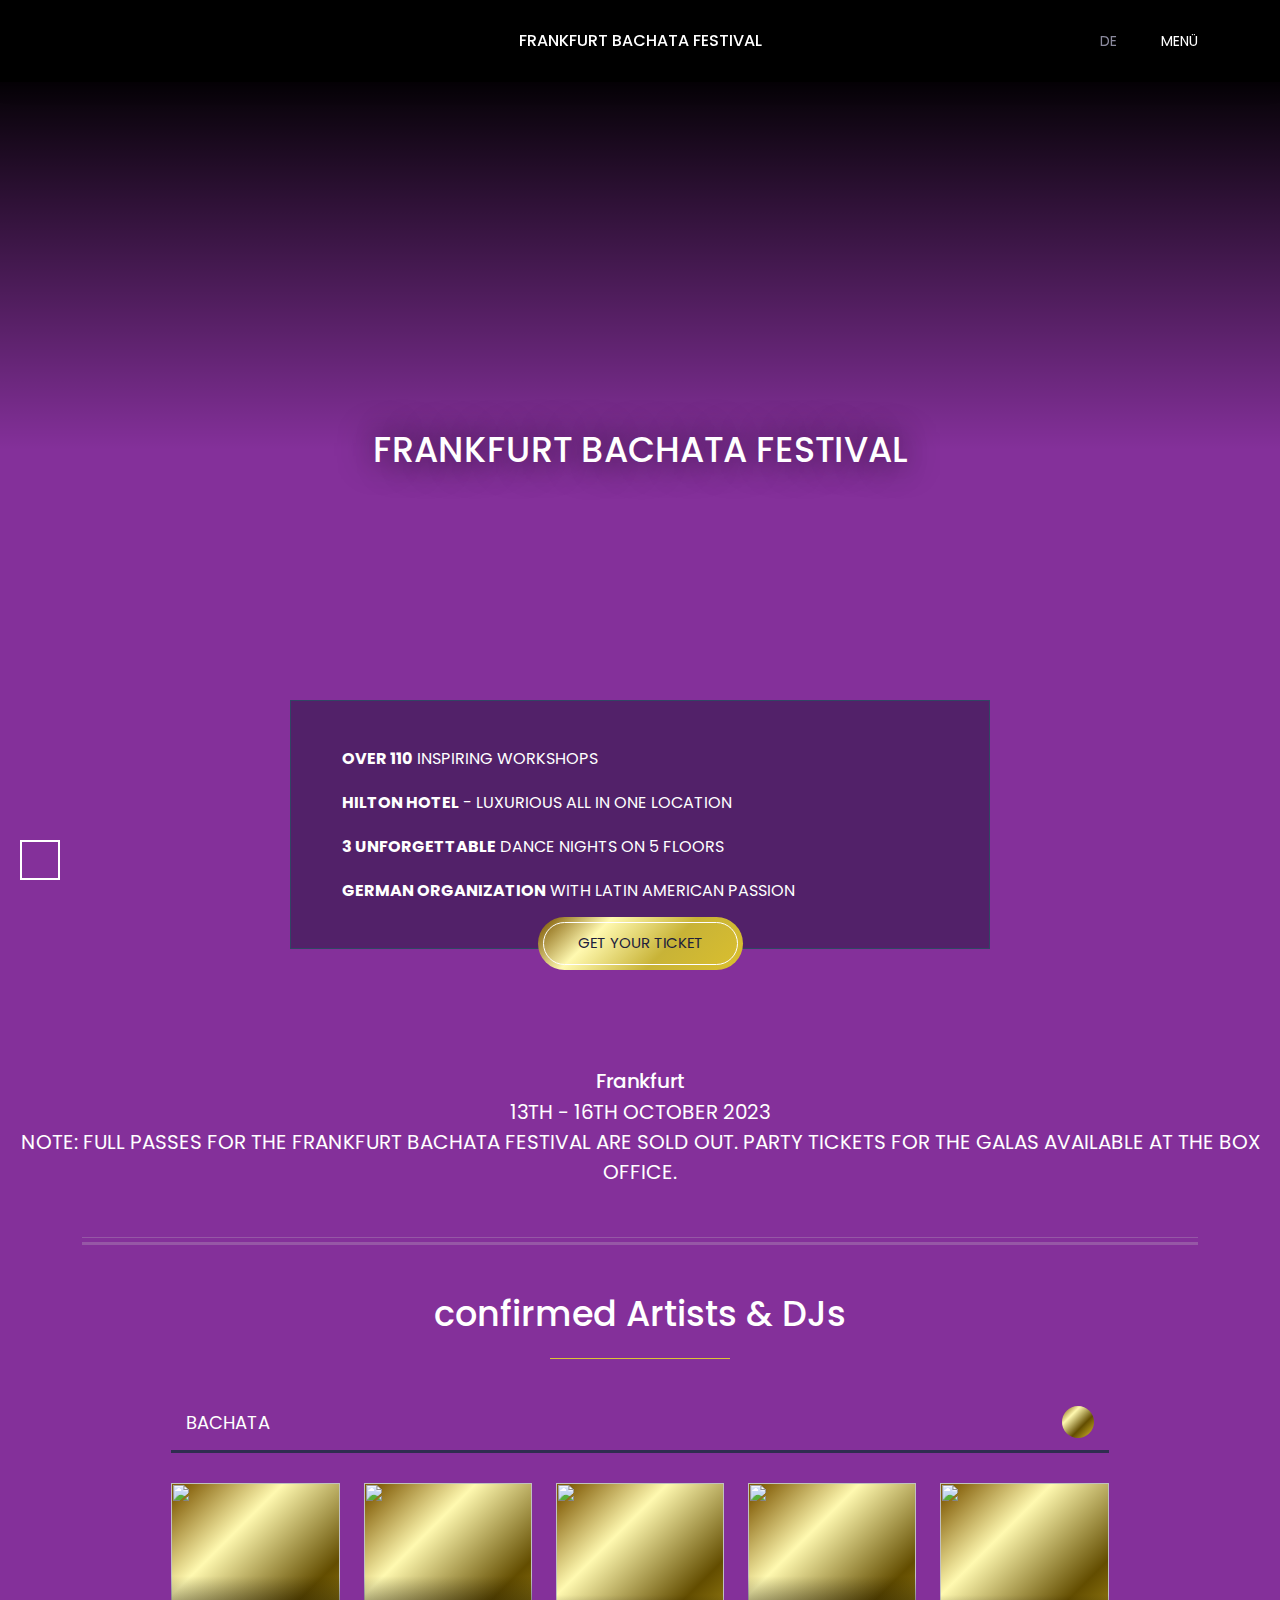
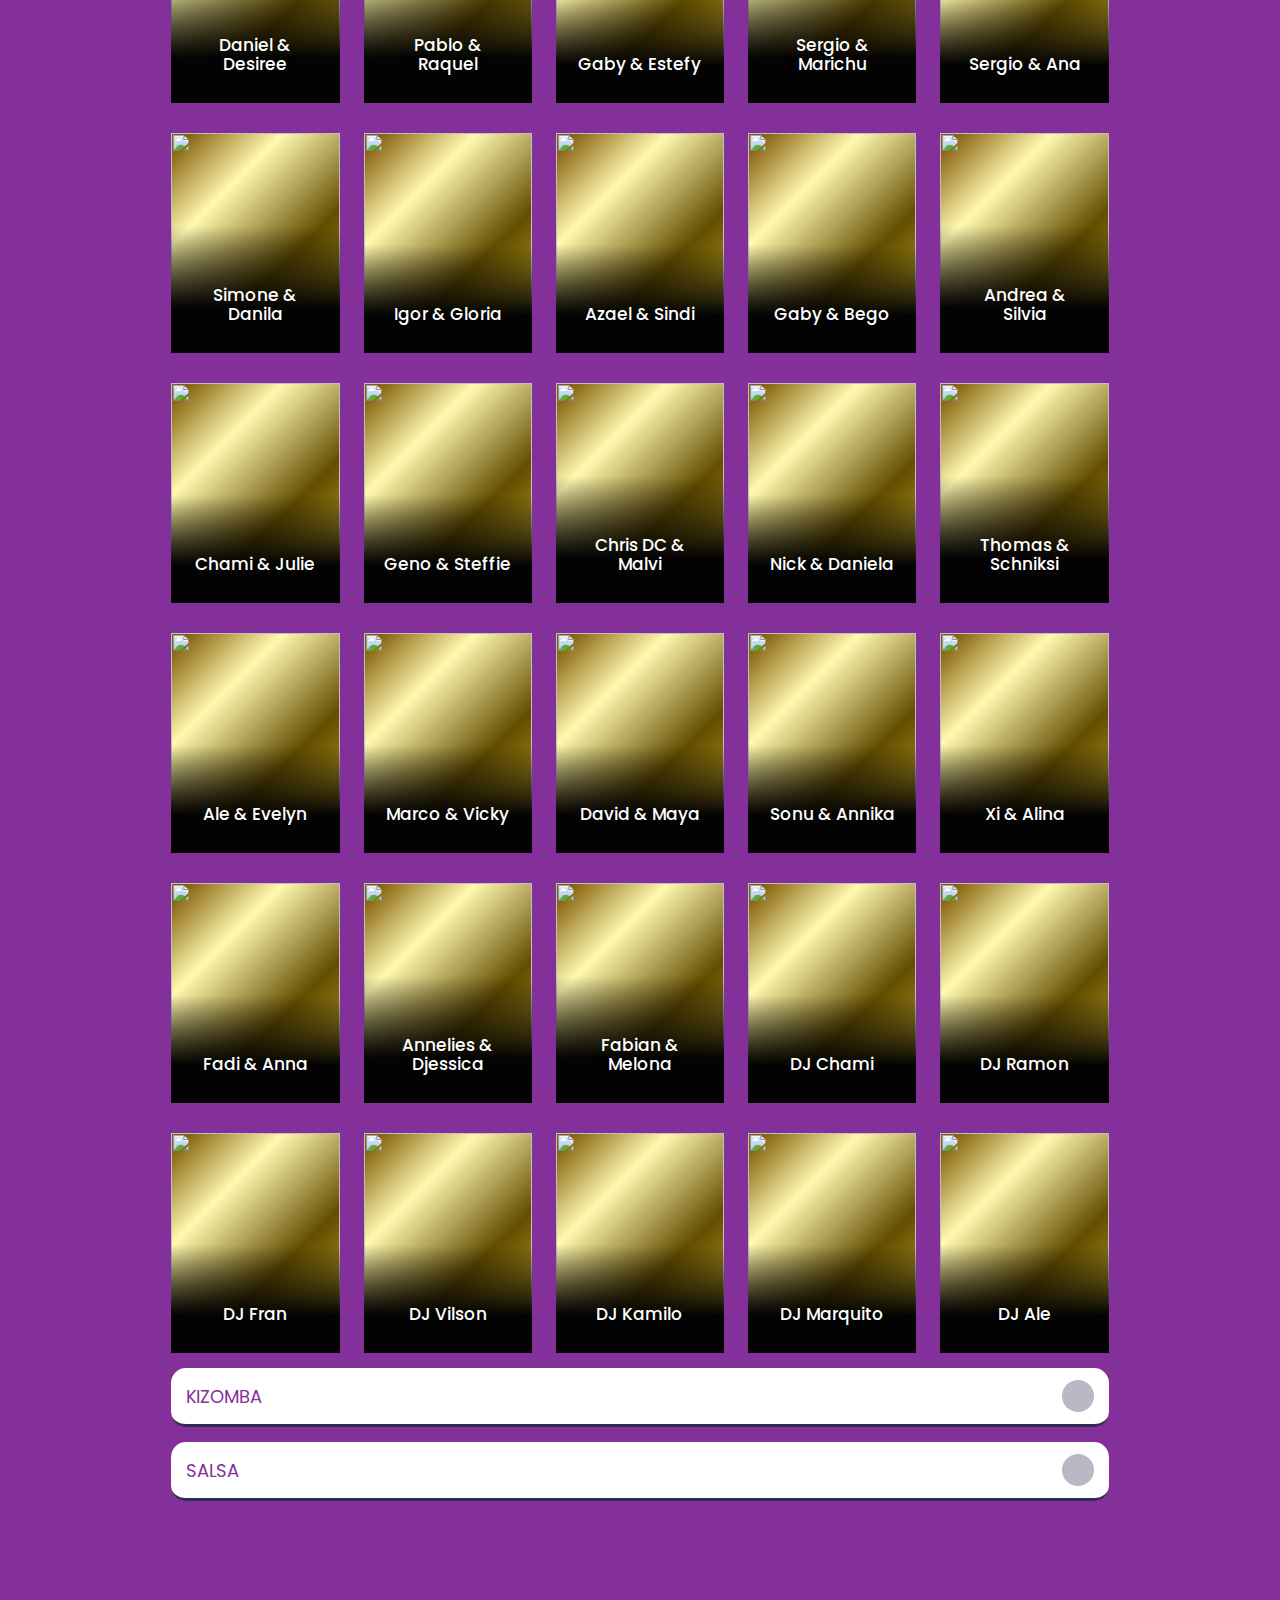
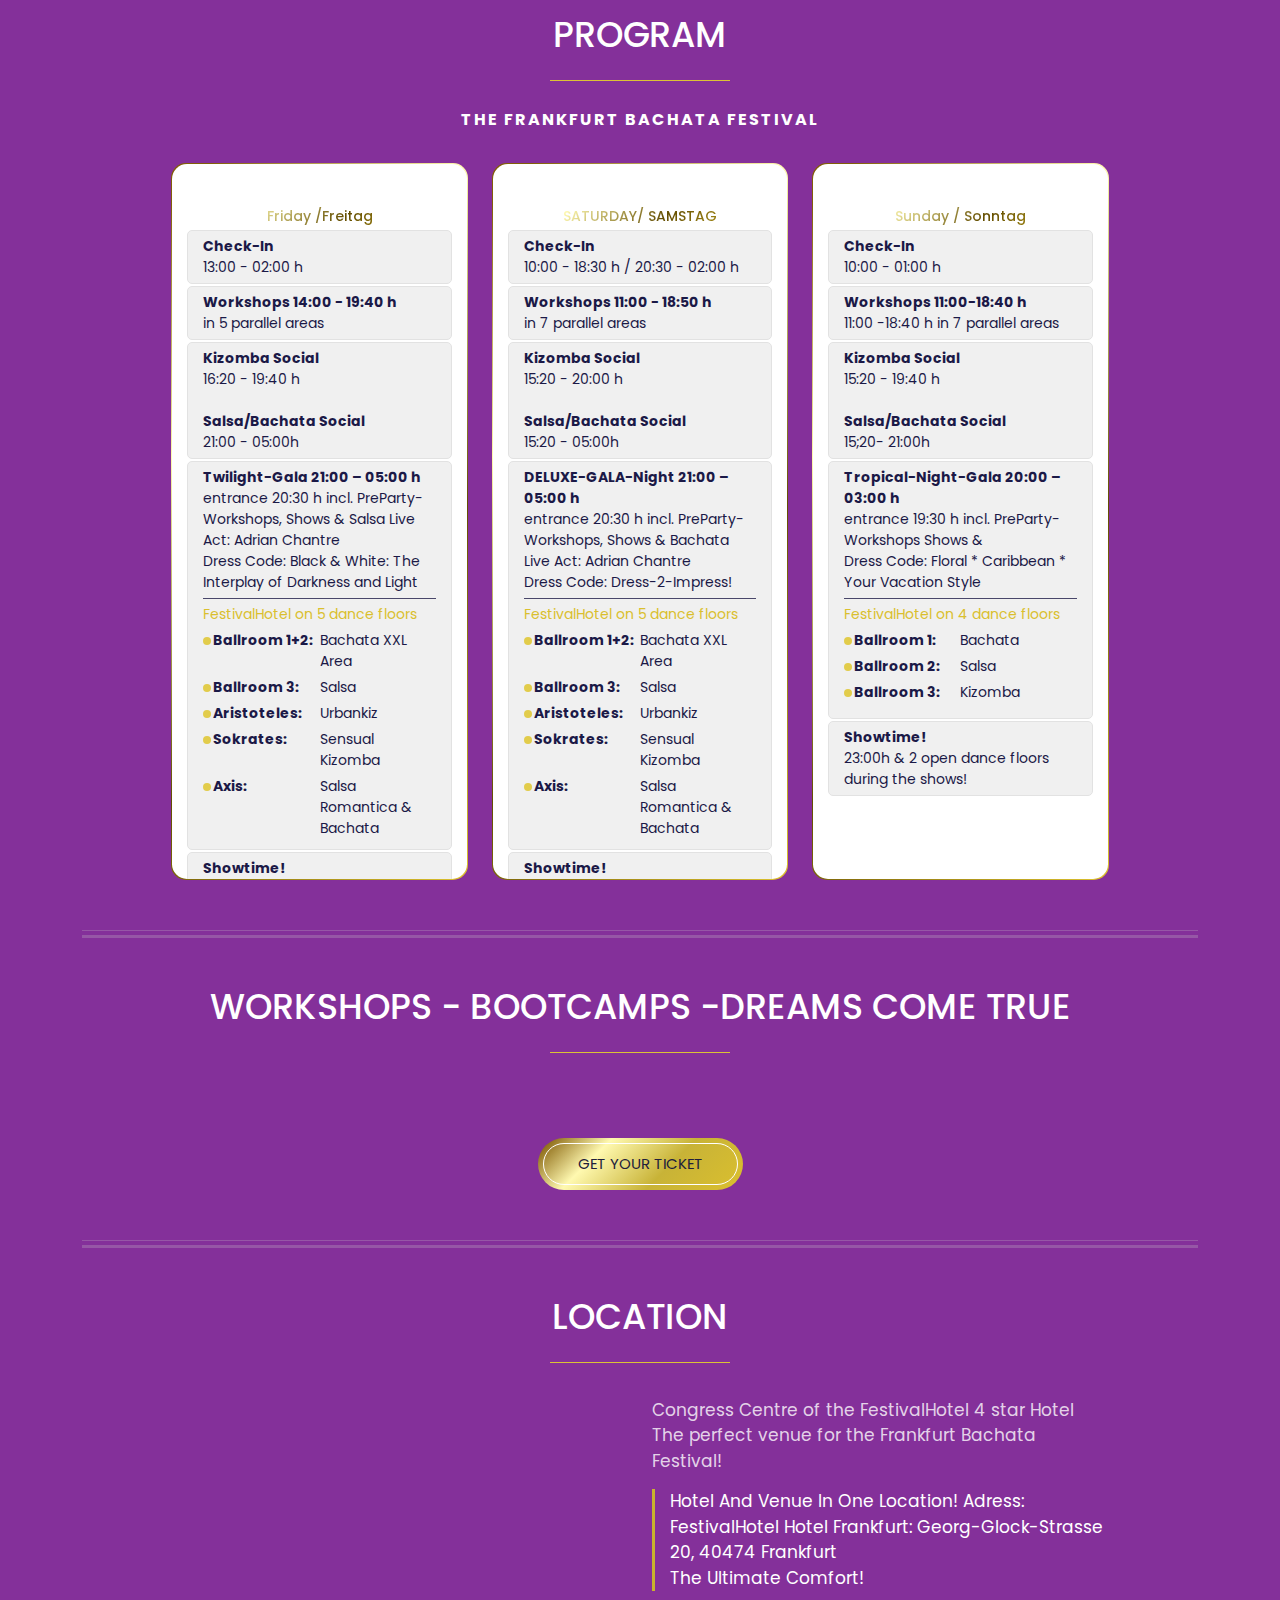
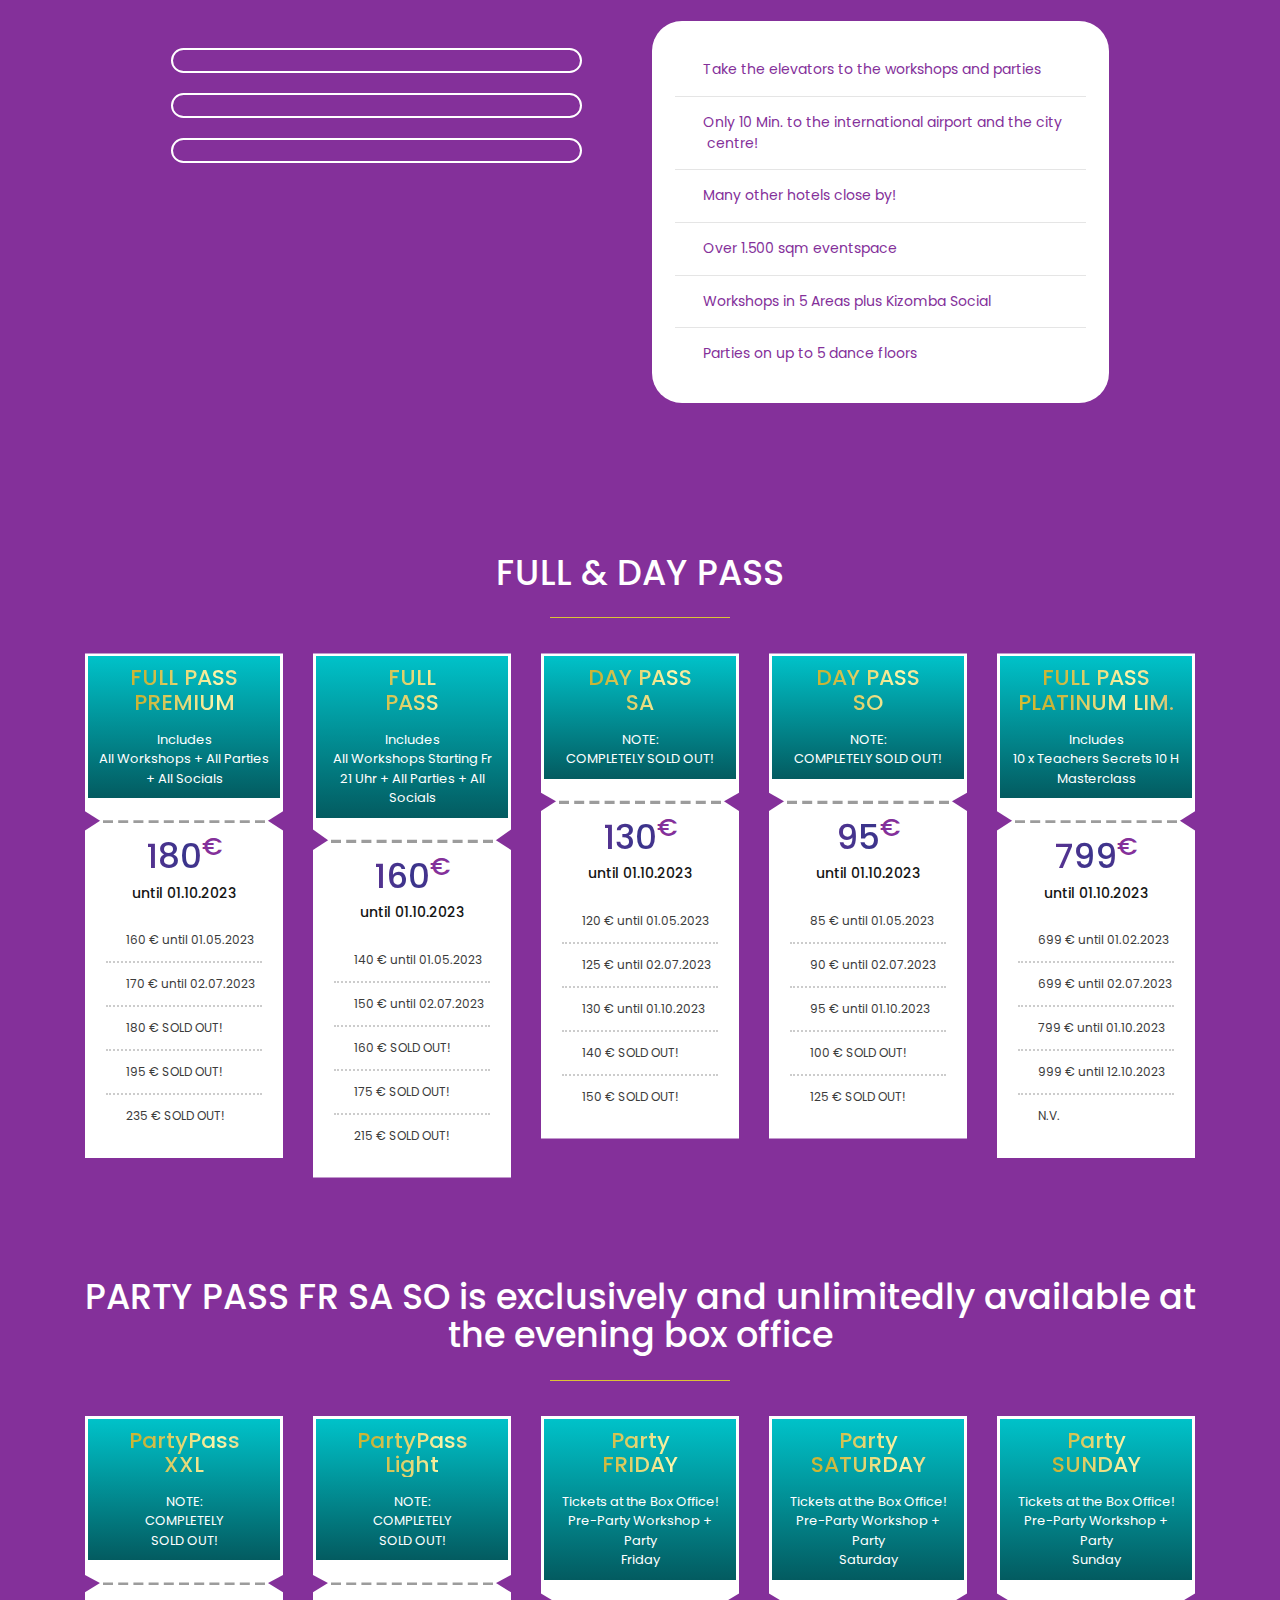
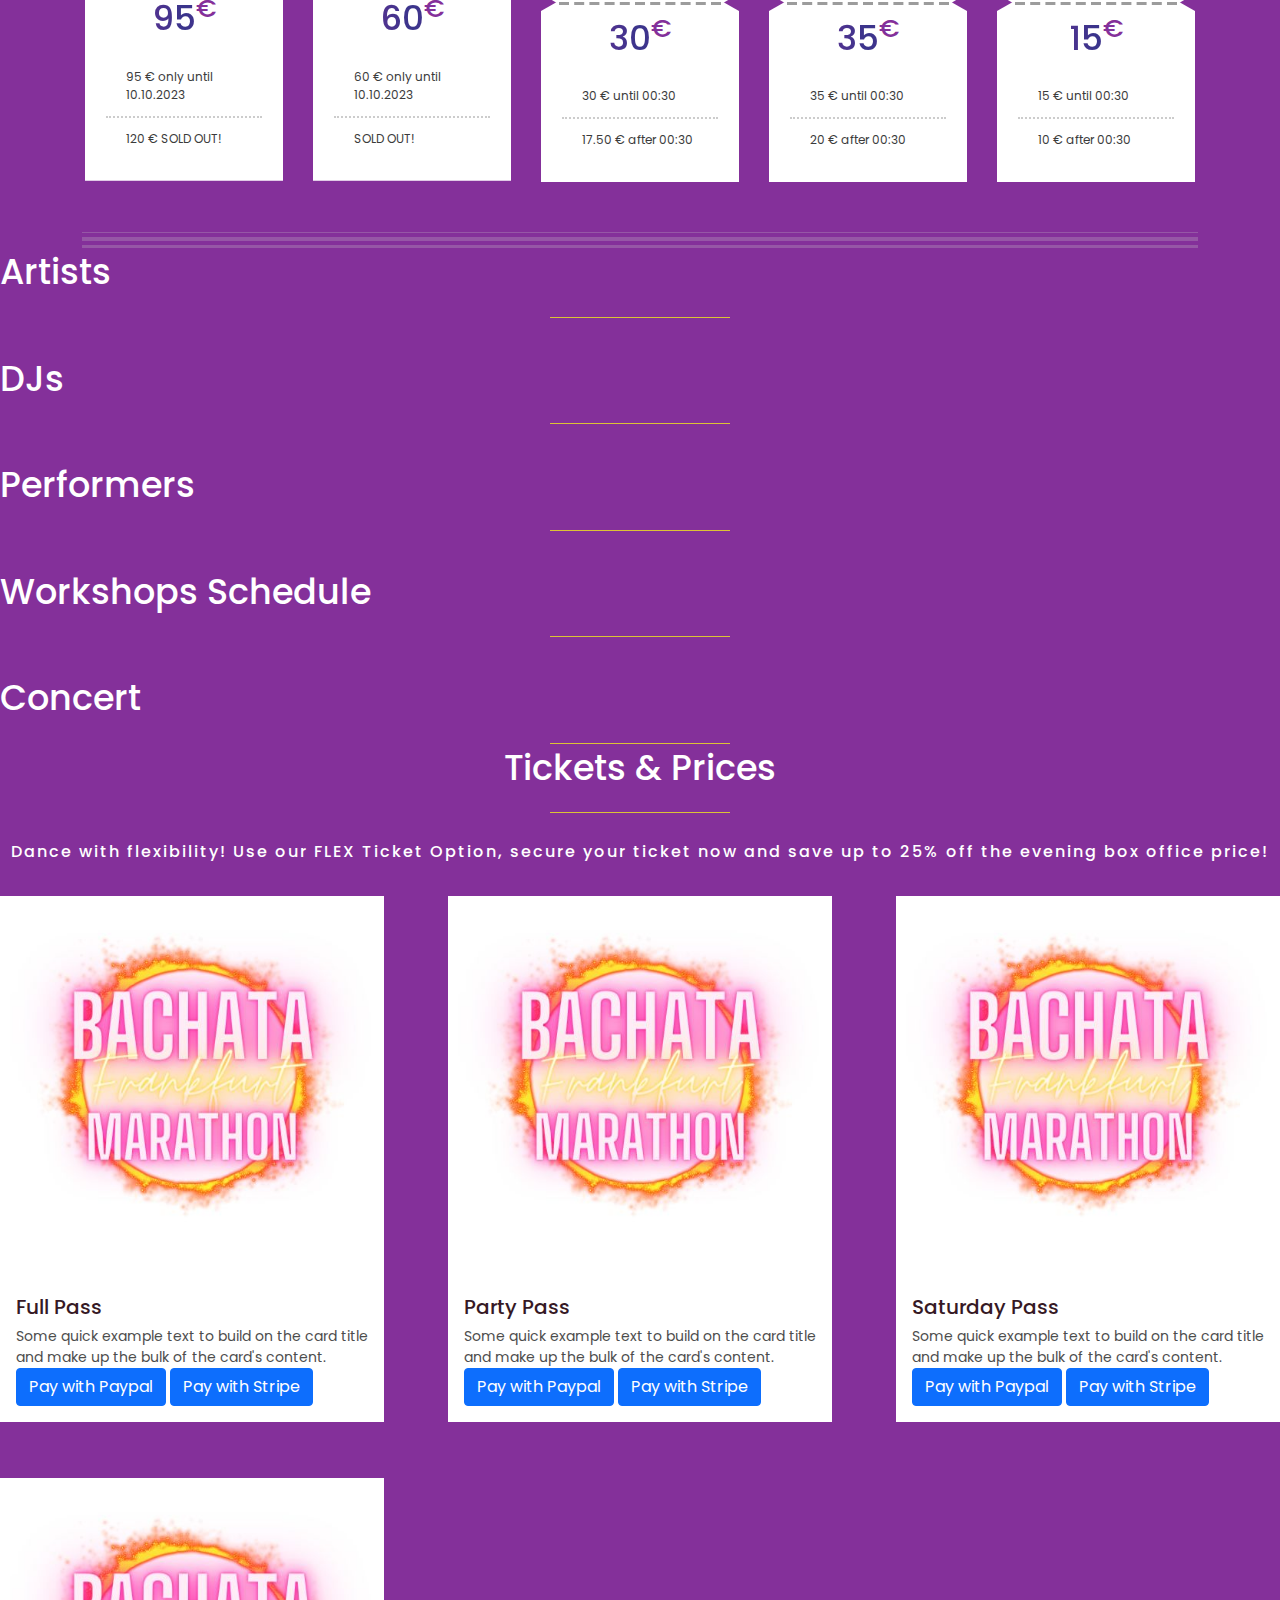
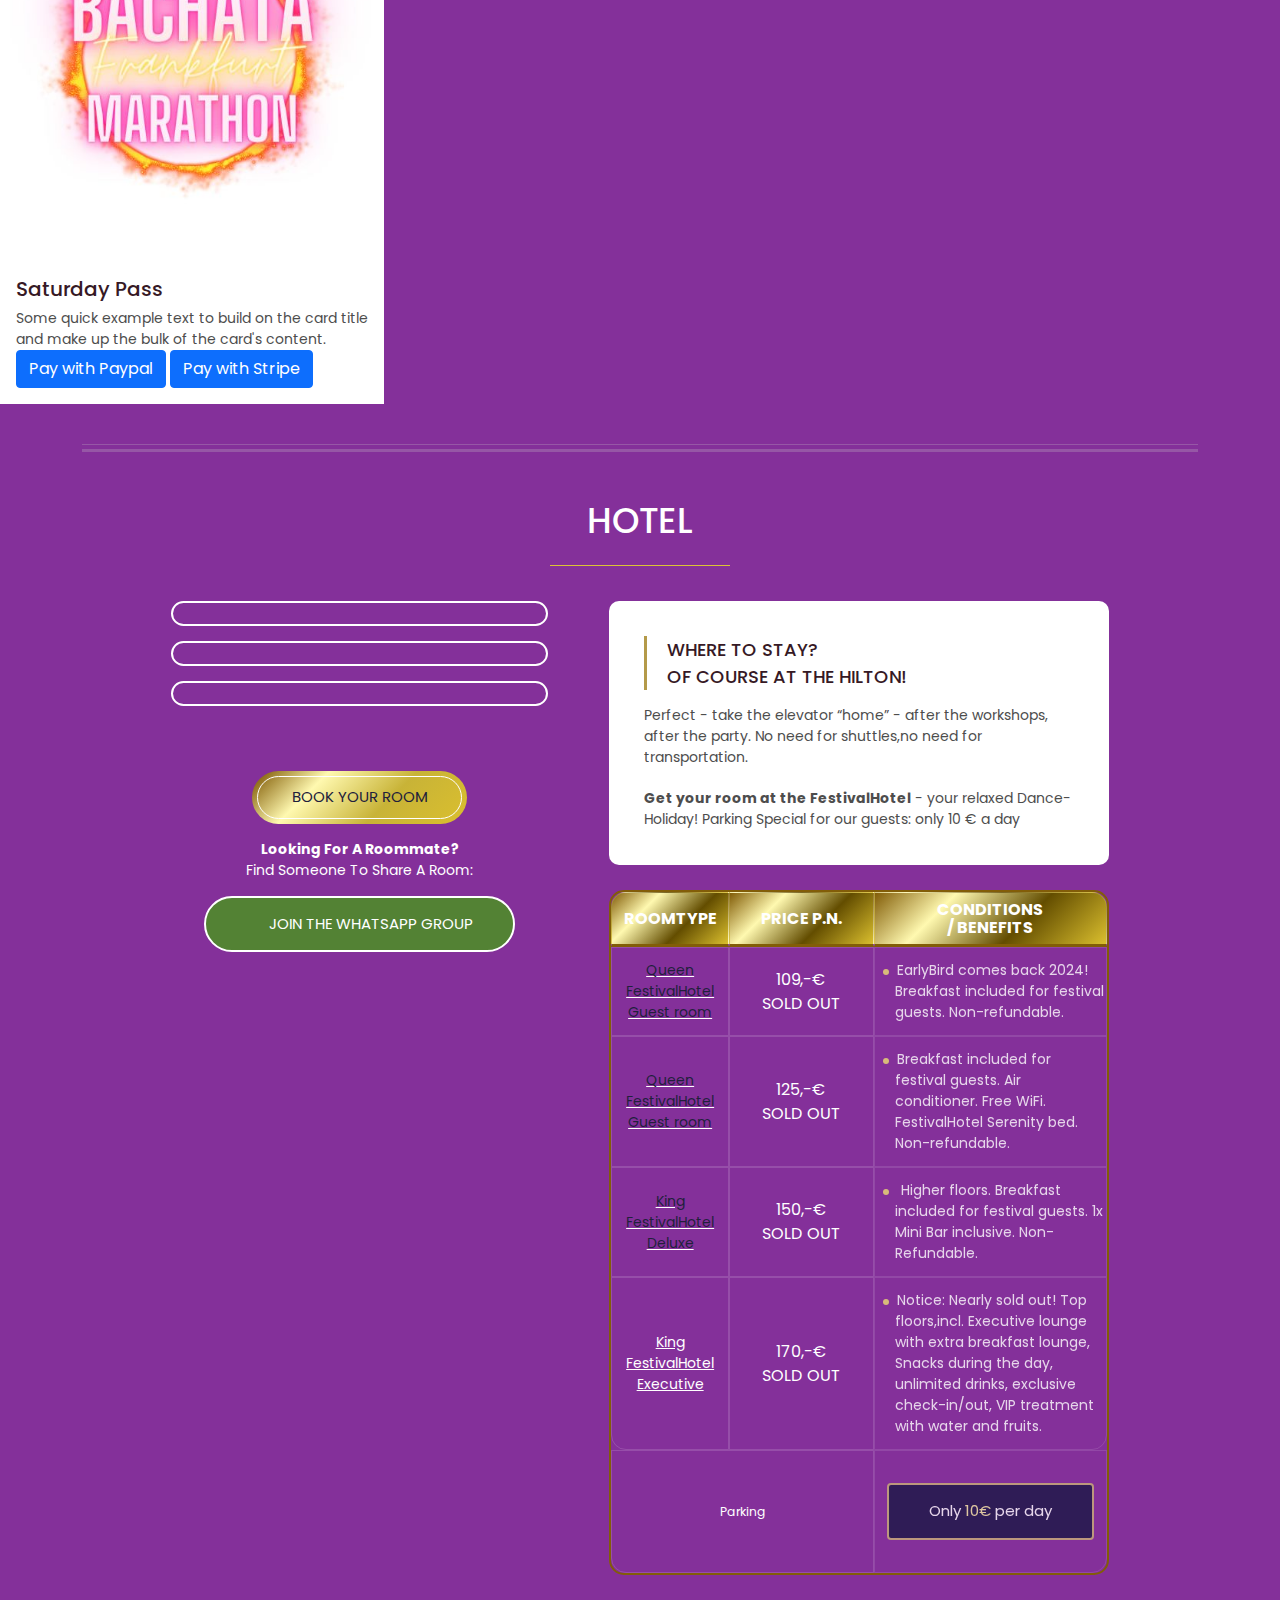
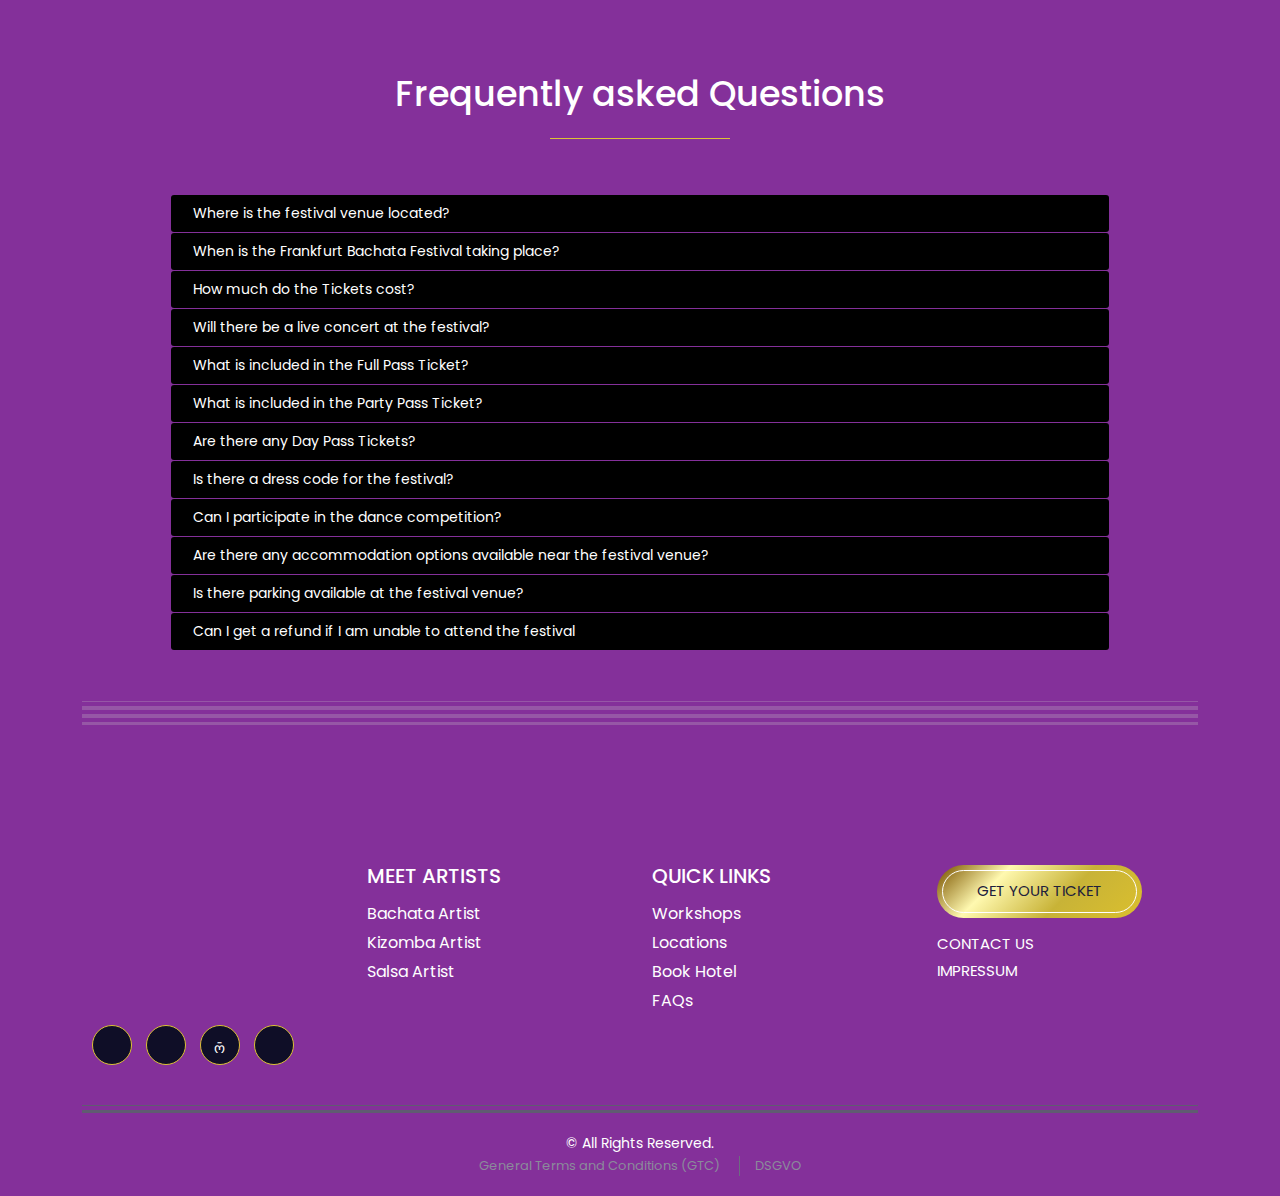
==== commit da8a4d16: "commit message" ====
--- a/index.htm
+++ b/index.htm
@@ -1597,9 +1597,100 @@
                 </div>
             </section>
             <!-- End Of Section Border Section -->
+
+            <section class="section-2">
+            <h2 class="title-text white-color title-separator">Artists</h2>
+
+<script src="https://cdn.jsdelivr.net/npm/publicalbum@latest/embed-ui.min.js" async></script>
+<div class="pa-gallery-player-widget" style="width:100%; height:480px; display:none;"
+  data-link="https://photos.app.goo.gl/gUXxadrvkYA5qKoC6"
+  data-title="Frankfurt Bachata Festival -Artists"
+  data-description="10 new items added to shared album"
+  data-delay="2"
+  data-background-color="#84309a">
+  <object data="https://lh3.googleusercontent.com/6yTHAJ3a8DHMDY0NuL7fVCoXDpdVEk-eghOHbKkWdGxrz-C3Y6q7ZSh6ZoiTL_N2urJveFj16sS9bkoILdyOfu8AL9vZkBU9dbrrIV8k3IwvtTBGSpPqAaJjR8a41pbtedje92MW=w1920-h1080"></object>
+  <object data="https://lh3.googleusercontent.com/aEyKCH_-3TMjP9iSpnAsy5XGeFEyonTw_rHsf193hx2VGGKazFUPvvYjLa3xwKBkO2USsoXzrWm02kYUp1Mdl6zJINUUUZIqHX0Tkq19bhtAwiWqfN58Iko8FZadNOkNJZuZQcks=w1920-h1080"></object>
+  <object data="https://lh3.googleusercontent.com/7Rg4sh6HfggH10wYY3gcf6ebGWubIP57Bt8ILZSOlXtaW9ZQ4thW0hicBC-0NbV459ZIuThpg5kY19SFeci8kUyE2eqRYI9PoUXGGb3yc_0JuaroA8103tHU5fuC0VowobFzE9gn=w1920-h1080"></object>
+  <object data="https://lh3.googleusercontent.com/j_JzxIbYxuF_j__WeHJR1w5zW1qay0oSKuyXok4rVGoeEXCJVXvBXjytjouu5I6GIu_jPbUUIdrtsq30e68OgBb28oJkXOv6LtqYDYPpcxz14T4i06Iulgw2A9N2GkOiMQ0aysIw=w1920-h1080"></object>
+  <object data="https://lh3.googleusercontent.com/cg3_e1m57FcxF_yvjfbL74WHiPZlsWEJndP8Mf2LBgXk6LlB1NbkCKG0yBDGpjQgliqPT0XnykkkWfG11x7uZ2y8NQMdx6m5Zq2QgQnainyW_w-dozIgtpd2hHW4J0DhRs0hyYfc=w1920-h1080"></object>
+  <object data="https://lh3.googleusercontent.com/lHpNki9pqDZICU1a9Sp2uAgmIBE5iMvQ779bitpcoi129V5Ucsrqn3OgP9VtcB2YBD2WewW28Ud66neL-MFLA1kX7oL55l12nMLpo2zsYfl7dnO64AeleFaU01KgUDPmGNZHa1XW=w1920-h1080"></object>
+  <object data="https://lh3.googleusercontent.com/iQkcXSwbCQN8fcWOTvZJvvgAt0OVu8WNGbqLOh3LL4IY_4RWV5NeebHo7ewYkyFNdQHWBVBYxrjQi0JxLBiZf_ld595kYPN5JUkGjhT7PTX813U2r58zYuecsaJDszqR9aYFLNTJ=w1920-h1080"></object>
+  <object data="https://lh3.googleusercontent.com/SI-ZL7fZrpSkNBIEotXXa47kxw378gqrW2CkdNlb694nh1u7Ka-fTe9stkZZPSFrPPtbKH1GNXR2tHW9UlOihDGoHU33dgXgEeFHau-9fWeOxHPiI_a_yoBCZBdwWtcWIyEhvLMp=w1920-h1080"></object>
+  <object data="https://lh3.googleusercontent.com/bjk7GaeLX0f3Jpb6eqVIOtSy8qSzGOUjYAnyyttCdIDWdta1KxqUbc6zbiG5EGr19Yh3bMpZSjCHskb0-8p42owpvWArNSinKBmuKikicl2CJrfCu5b1G2xOhs0bhpmBLPWy6i2G=w1920-h1080"></object>
+  <object data="https://lh3.googleusercontent.com/CSZw5VRxOcsomJ3zxi97Hb7luL0Jb8ZSpU48MbDJwwGNGgV_HRl9BafMDeGU3NHmDcDpXuz79rrt4NqKt8AbB1WGUmFeu4c8pO-rB49PpwLFdooN4KdqndMGouPneM3JxKJaPtun=w1920-h1080"></object>
+</div>
+
+<br>
+<br>
+<h2 class="title-text white-color title-separator">DJs</h2>
+<script src="https://cdn.jsdelivr.net/npm/publicalbum@latest/embed-ui.min.js" async></script>
+<div class="pa-gallery-player-widget" style="width:100%; height:480px; display:none;"
+  data-link="https://photos.app.goo.gl/AmYYTegGV4bxcF1GA"
+  data-title="DJs"
+  data-description="4 new items added to shared album"
+  data-delay="2"
+  data-background-color="#84309a">
+  <object data="https://lh3.googleusercontent.com/pw/AJFCJaWrBxw_Wfz3V2Tt8y9m-jbUMufEARUC62IDALO778PL-0Mpu8o5lWHknYO2eCU16cJfFsh4bI65hJxgxlVpVJMzF_SUppITGktSAWAGw4yQbUe_og=w1920-h1080"></object>
+  <object data="https://lh3.googleusercontent.com/pw/AJFCJaX3pMGPoWJR-7c7jfe5ZMelxEFAUOrU3XmVZCNPckDnW_C0kc3462P1t-y4RlrpayQxDIpdD0s4JwN1CK8g8H0oSXDv90iMCh439kv3ljvlNjSE7Q=w1920-h1080"></object>
+  <object data="https://lh3.googleusercontent.com/pw/AJFCJaUV5SjNYh1UqSFME3hoRrext6nXipvr4X8G-SKe2VX50T7t0ucoBaZKebBtlofFAv3t_bam4XhxSTGzJGxbahFRzU6Uq77_zPlLvsRmdLHe24idvA=w1920-h1080"></object>
+  <object data="https://lh3.googleusercontent.com/pw/AJFCJaWz7E3kUPLrYTHNJ8RxVMgmjIU-QrpNaG1FmU9QARK1aQ4mdMrGqjgPNZNWqYWVmsMEDXJIarhxw8110aUyNBDKsrFnfJesbxxrgs6X1W4HSoZa7g=w1920-h1080"></object>
+</div>
+
+<br>
+<br>
+<h2 class="title-text white-color title-separator">Performers</h2>
+
+<script src="https://cdn.jsdelivr.net/npm/publicalbum@latest/embed-ui.min.js" async></script>
+<div class="pa-gallery-player-widget" style="width:100%; height:480px; display:none;"
+  data-link="https://photos.app.goo.gl/wbsefJPUYeEGUGCn8"
+  data-title="Performances"
+  data-description="3 new items added to shared album"
+  data-delay="2"
+  data-background-color="#84309a">
+  <object data="https://lh3.googleusercontent.com/jD00p3_ujnO8GRQ84MP1n8oN_kgGphrO_a-98kYBq6IC2VMU3nNpihhQejzCCRaChj8OkwNH1oQMxv1HJmgKFfEyOk-ogHlCUhCbB0nDd9zI-ZY5OzTgAcBpMqPB0sOfePyOhctI=w1920-h1080"></object>
+  <object data="https://lh3.googleusercontent.com/xz6OPimJ6kV6iOMJLfTYSAU_oKzFDmsWaKbX9a2__791nbMfkhoW5sC4UyacaxipF8nkp2l5jUPRwTGPuahfL_e8-aziOYOqA4bI935yqmpR_RC9SGv5mF8RZGbi9Tv6UDWn616t=w1920-h1080"></object>
+  <object data="https://lh3.googleusercontent.com/hV7bw_UQ_b9g-4Bzd3TG5YeQ9AKBomuyrozvfDpAZte6yXrQVHRG-y-FKXGKD0JX7ajY2oLF7DHA_qF2oSKSa-cQQdxR2gUkMPHtD9NK6kFKvEBQMywrYsWFdhKSvqxs4o4Wm36g=w1920-h1080"></object>
+</div>
+
+
+<br>
+<br>
+<h2 class="title-text white-color title-separator">Workshops Schedule</h2>
+
+<script src="https://cdn.jsdelivr.net/npm/publicalbum@latest/embed-ui.min.js" async></script>
+<div class="pa-gallery-player-widget" style="width:100%; height:480px; display:none;"
+  data-link="https://photos.app.goo.gl/d72kCbfnD6mRPWPX6"
+  data-title="Location"
+  data-description="3 new items added to shared album"
+  data-background-color="#84309a">
+  <object data="https://lh3.googleusercontent.com/pw/AIL4fc_5p86Ka9X8hTs1tBQO0zI-5z9qVd4EVXImSWYbXRMt6-4vBzKtn3c9j8trd6HfmjTG0YL4L8ge8AJ8r-KDi0UIgqBBerOuYzriDrZ-IH788A4u-e8=w1920-h1080"></object>
+  <object data="https://lh3.googleusercontent.com/pw/AIL4fc9lfU0FPHJH3OkUP02XI6ApDGNf2iJQP7B_i9t_gMZX49FSTS-eiQtLDye0lxFQZGzOQvOF87-ygs2Ou3e_aTFbEnlGLXDcgc_F64C5P4_E98tQWBE=w1920-h1080"></object>
+  <object data="https://lh3.googleusercontent.com/pw/AIL4fc_Y8qiKsQ4e82_ciI1sydyNbkA_L7deyjI8v5PxdW39OBraY1VrG1duuUKcp2RWbNvy1h_Gg-zwVI9Lcr7mnFHMQTLG5F2m1EpPWr-UBsZBFS468K0=w1920-h1080"></object>
+</div>
+
+
+<br>
+<br>
+<h2 class="title-text white-color title-separator">Concert</h2>
+
+<script src="https://cdn.jsdelivr.net/npm/publicalbum@latest/embed-ui.min.js" async></script>
+<div class="pa-gallery-player-widget" style="width:100%; height:480px; display:none;"
+  data-link="https://photos.app.goo.gl/R9cCyVc7Uocx31Kn8"
+  data-title="CONCERT"
+  data-description="New item added to shared album"
+  data-background-color="#84309a">
+  <object data="https://lh3.googleusercontent.com/Z3pqTTYQCnC_oDLDB7uDtPydoQlZZY1II8vwqBsYOllRk3Qiu7T7LNHvjvPgIwkheZOES6MqHc-ME4vcqPW63MP8loLBQzlc0R_TAX6pLEHGhwSBs4hifJN6T7juNBgeVClcru87Aw=w1920-h1080"></object>
+</div>
+
+
+</section>
+
+
+
+
+
             <!-- Start Of Tickets & Prices Section -->
-            <section class="tickets-prices-bg empty-space" id="ticketsprices">
-                <div class="container">
+            <section class="section-2" id="ticketsprices">
                     <div class="row">
                         <div class="col-12 wow fadeInUp" style="visibility: visible; animation-name: fadeInUp;">
                             <div class="title-box text-center">
@@ -1608,7 +1699,53 @@
                             </div>
                         </div>
                     </div>
-                </div>
+             <div class="container-cards_tickets">
+                        <div class="col-ticket">
+                          <div class="card-tickets" >
+                            <img class="card-img-top" src="festival_files/Marathon.jpeg" alt="Card image cap">
+                            <div class="card-body">
+                              <h5 class="card-title">Full Pass</h5>
+                              <p class="card-text">Some quick example text to build on the card title and make up the bulk of the card's content.</p>
+                              <a id="button-fullpass-paypal" href="#" class="btn btn-primary">Pay with Paypal</a>
+                              <a id="button-fullpass-stripe" href="#" class="btn btn-primary">Pay with Stripe</a>
+                            </div>
+                          </div>
+                        </div>
+                        <div class="col-ticket">
+                          <div class="card-tickets" >
+                            <img class="card-img-top" src="festival_files/Marathon.jpeg" alt="Card image cap">
+                            <div class="card-body">
+                              <h5 class="card-title">Party Pass</h5>
+                              <p class="card-text">Some quick example text to build on the card title and make up the bulk of the card's content.</p>
+                              <a id="button-partypass-paypal" href="#" class="btn btn-primary">Pay with Paypal</a>
+                              <a id="button-partypass-stripe" href="#" class="btn btn-primary">Pay with Stripe</a>
+                            </div>
+                          </div>
+                        </div>
+                        <div class="col-ticket">
+                          <div class="card-tickets" >
+                            <img class="card-img-top" src="festival_files/Marathon.jpeg" alt="Card image cap">
+                            <div class="card-body">
+                              <h5 class="card-title">Saturday Pass</h5>
+                              <p class="card-text">Some quick example text to build on the card title and make up the bulk of the card's content.</p>
+                              <a href="#" class="btn btn-primary">Pay with Paypal</a>
+                              <a href="#" class="btn btn-primary">Pay with Stripe</a>
+                            </div>
+                          </div>
+                        </div>
+                        <div class="col-ticket">
+                          <div class="card-tickets" >
+                            <img class="card-img-top" src="festival_files/Marathon.jpeg" alt="Card image cap">
+                            <div class="card-body">
+                              <h5 class="card-title">Saturday Pass</h5>
+                              <p class="card-text">Some quick example text to build on the card title and make up the bulk of the card's content.</p>
+                              <a href="#" class="btn btn-primary">Pay with Paypal</a>
+                              <a href="#" class="btn btn-primary">Pay with Stripe</a>
+                            </div>
+                          </div>
+                        </div>
+                </div>
+
             </section>
             <!-- End Of Tickets & Prices Section -->
             <!-- Start Of Table of Prices Section -->
--- a/festival_files/custom.css
+++ b/festival_files/custom.css
@@ -2272,4 +2272,34 @@
 
 input:checked + label + .content {
     display: block;
+}
+
+/* TICKETS CARDS */
+.section-2 {
+    margin-top: 5px;
+    max-width: 100%;
+  }
+
+.container-cards_tickets {
+    
+    width: 100%;
+    margin: 0 auto;
+    display: flex;
+    gap: 1rem;
+    min-height: 500px;
+    flex-wrap: wrap;
+    justify-content: space-between;
+    grid-template-columns: repeat(auto-fit, minmax(300px, 1fr));
+}
+
+
+.col-ticket {
+    background-color: white ;
+    min-height: 200px;
+    width: 30%;
+    margin-bottom: 40px;
+}
+
+.card-tickets {
+  box-shadow: 1px 1px 5px 0px var(--gray);
 }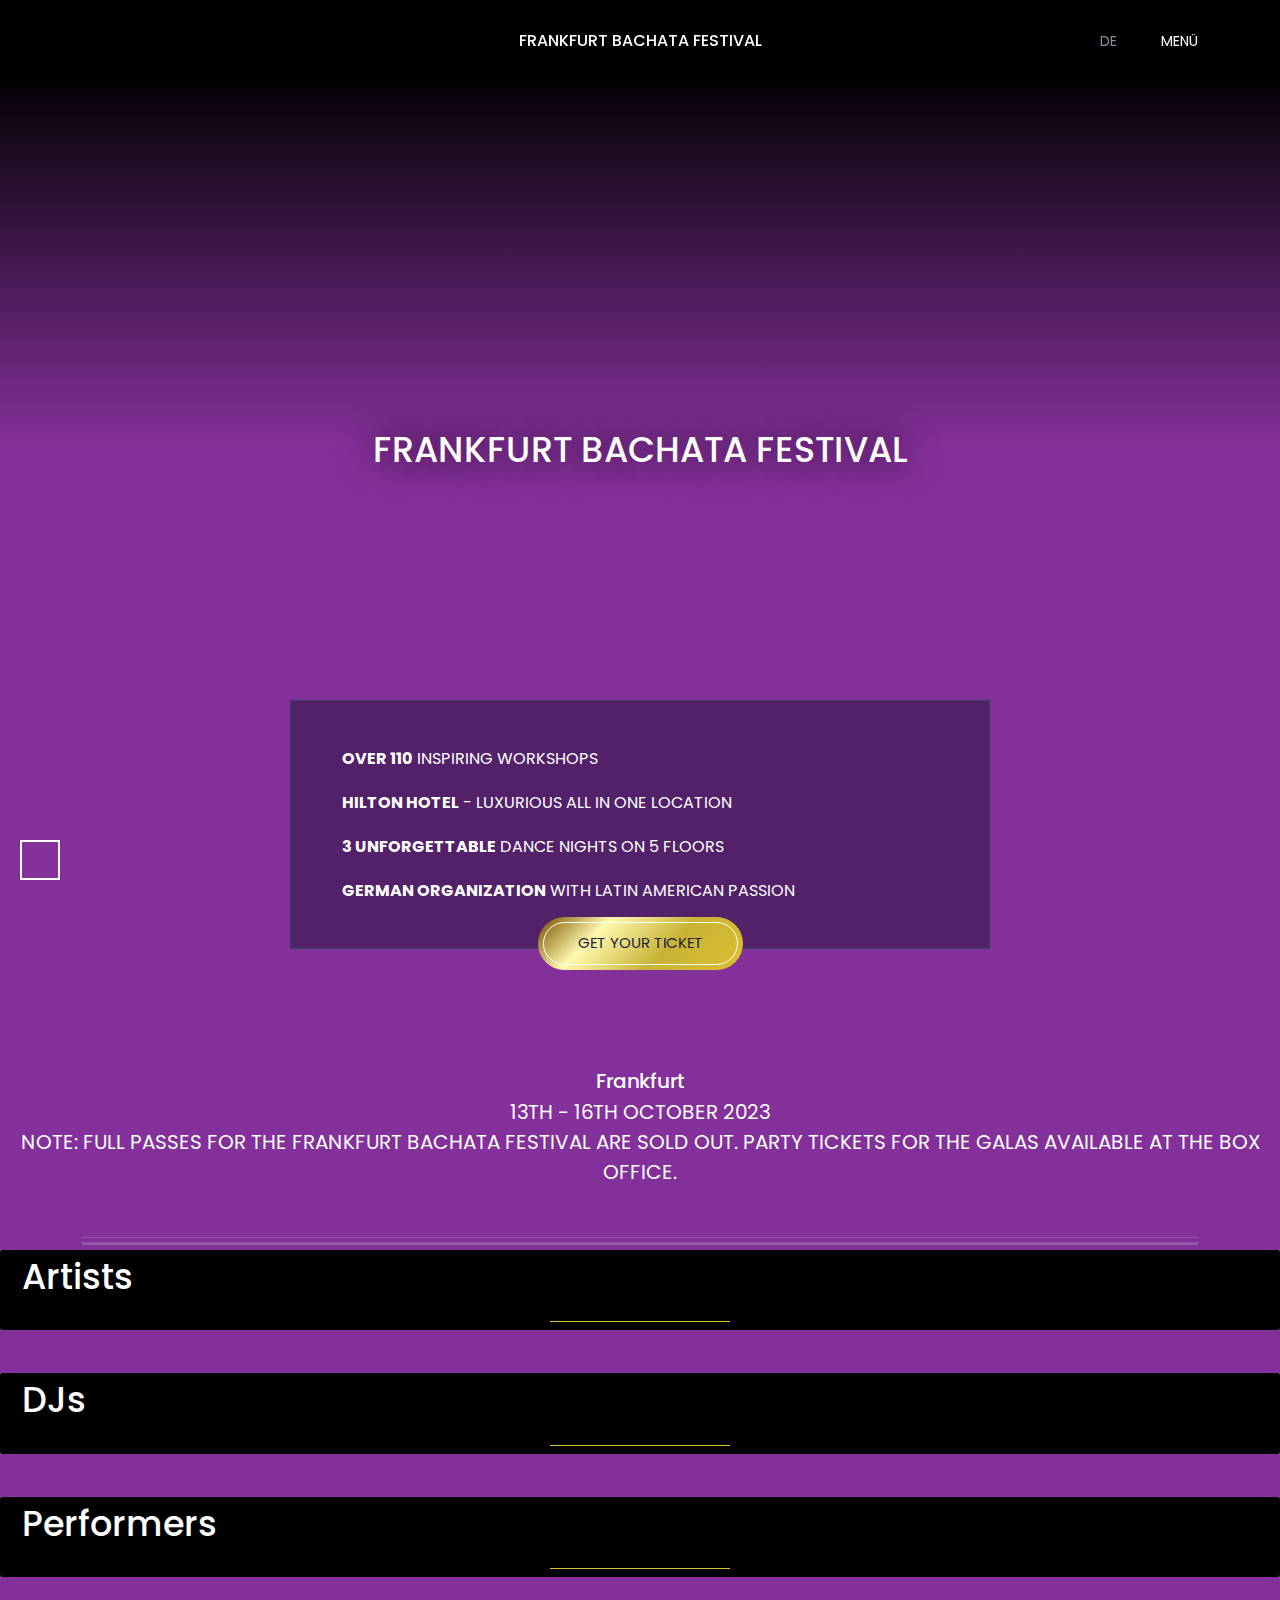
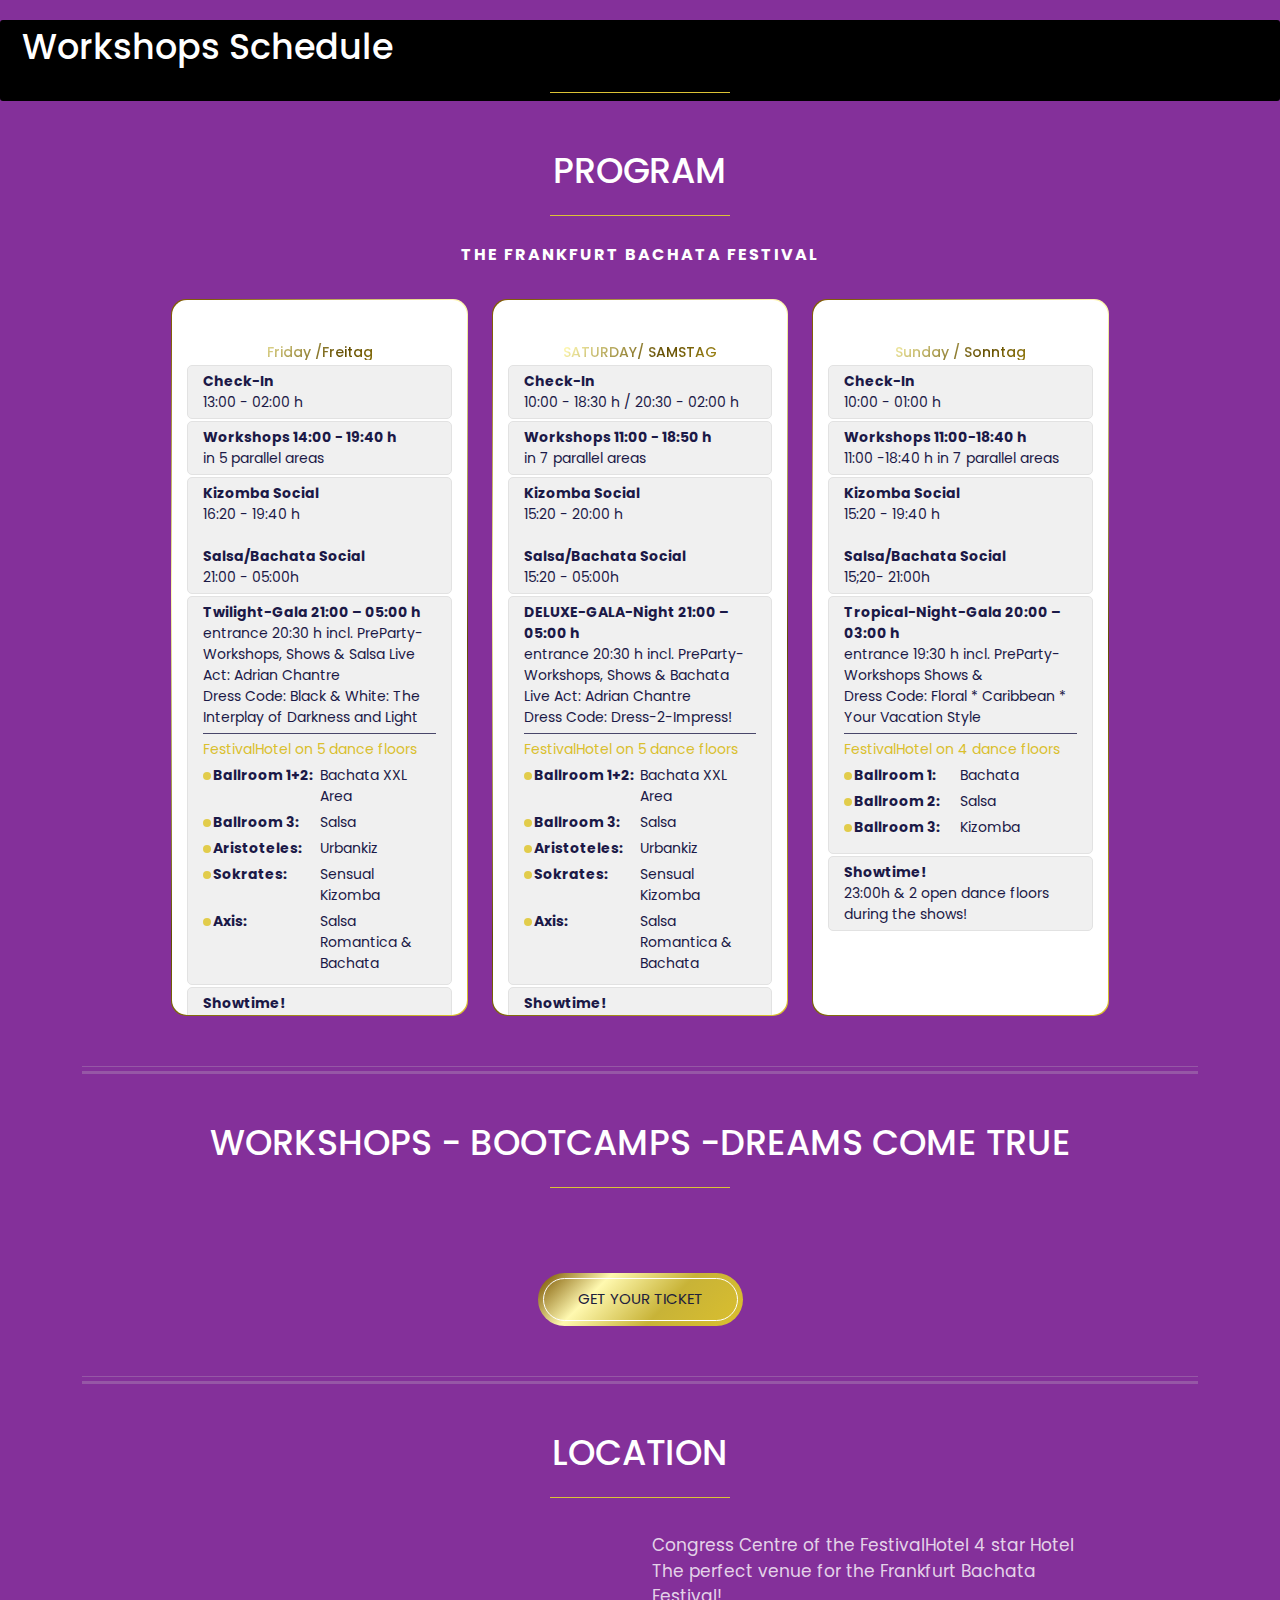
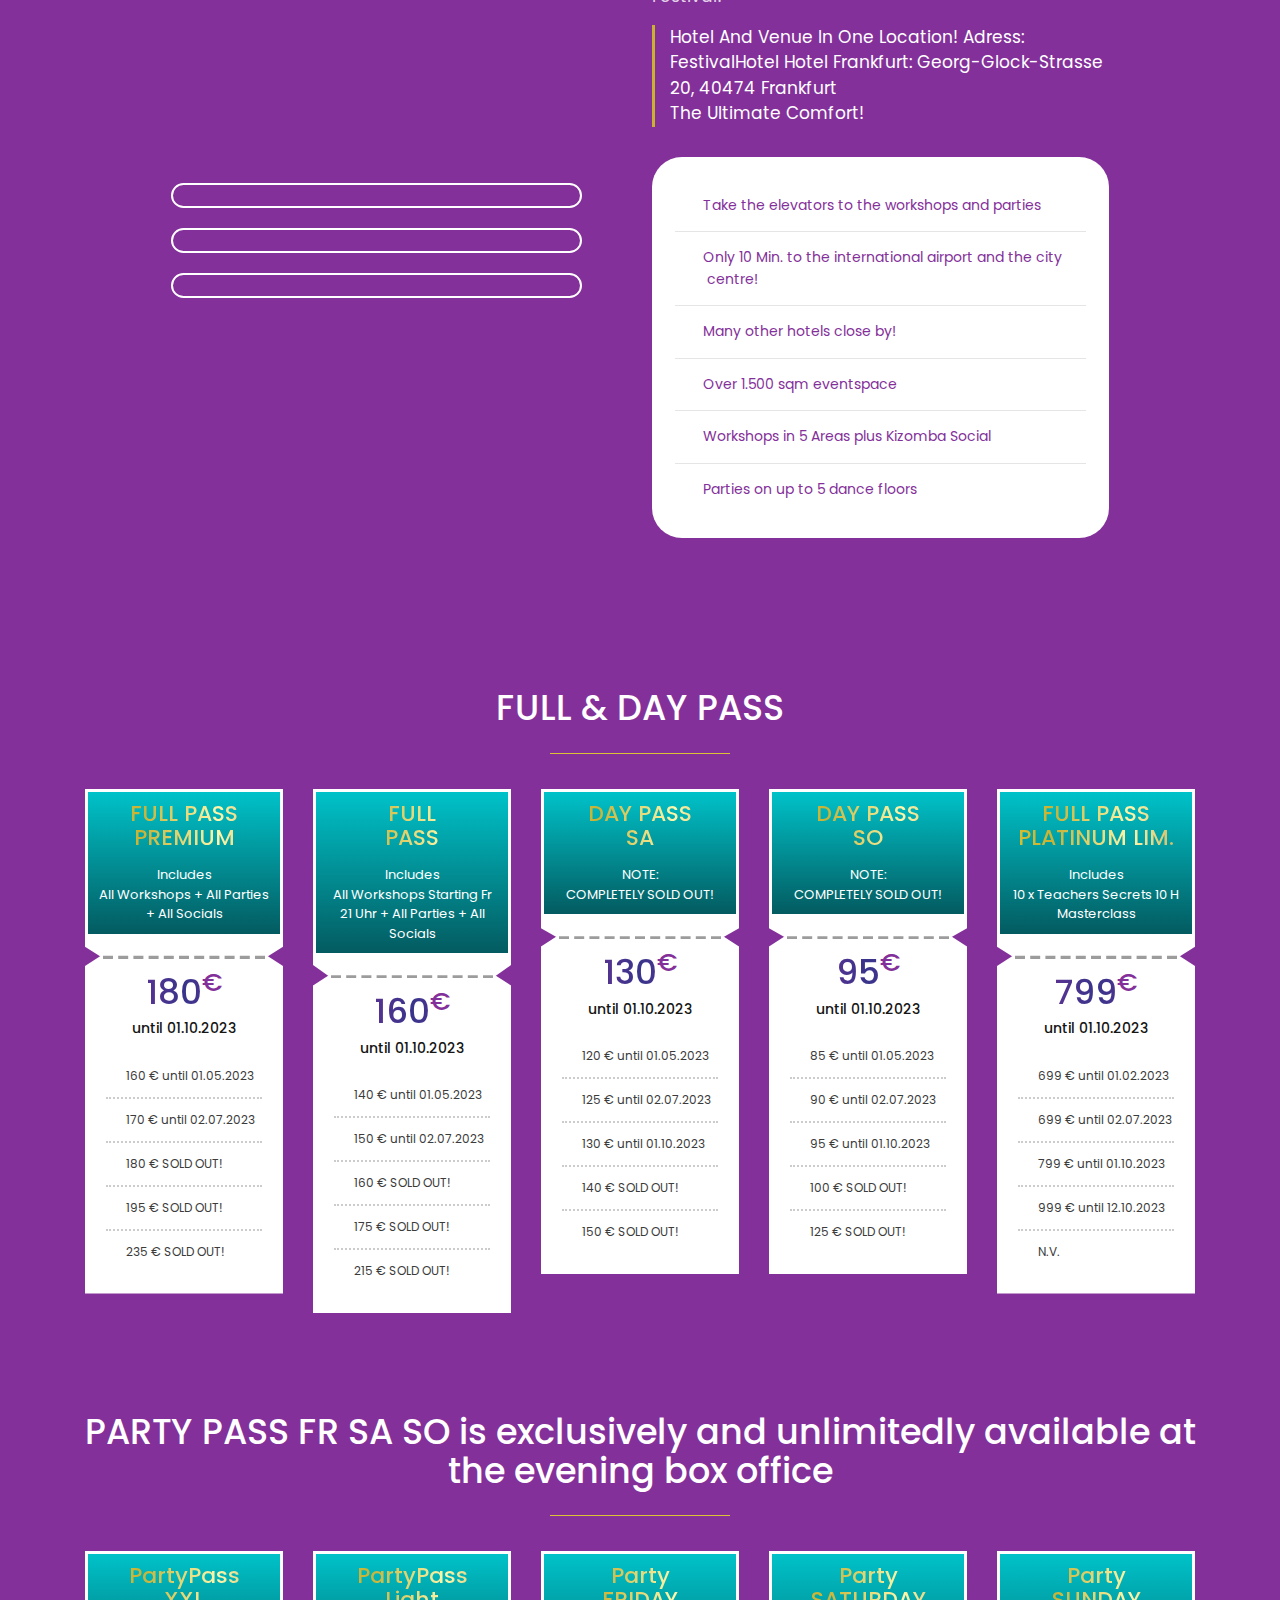
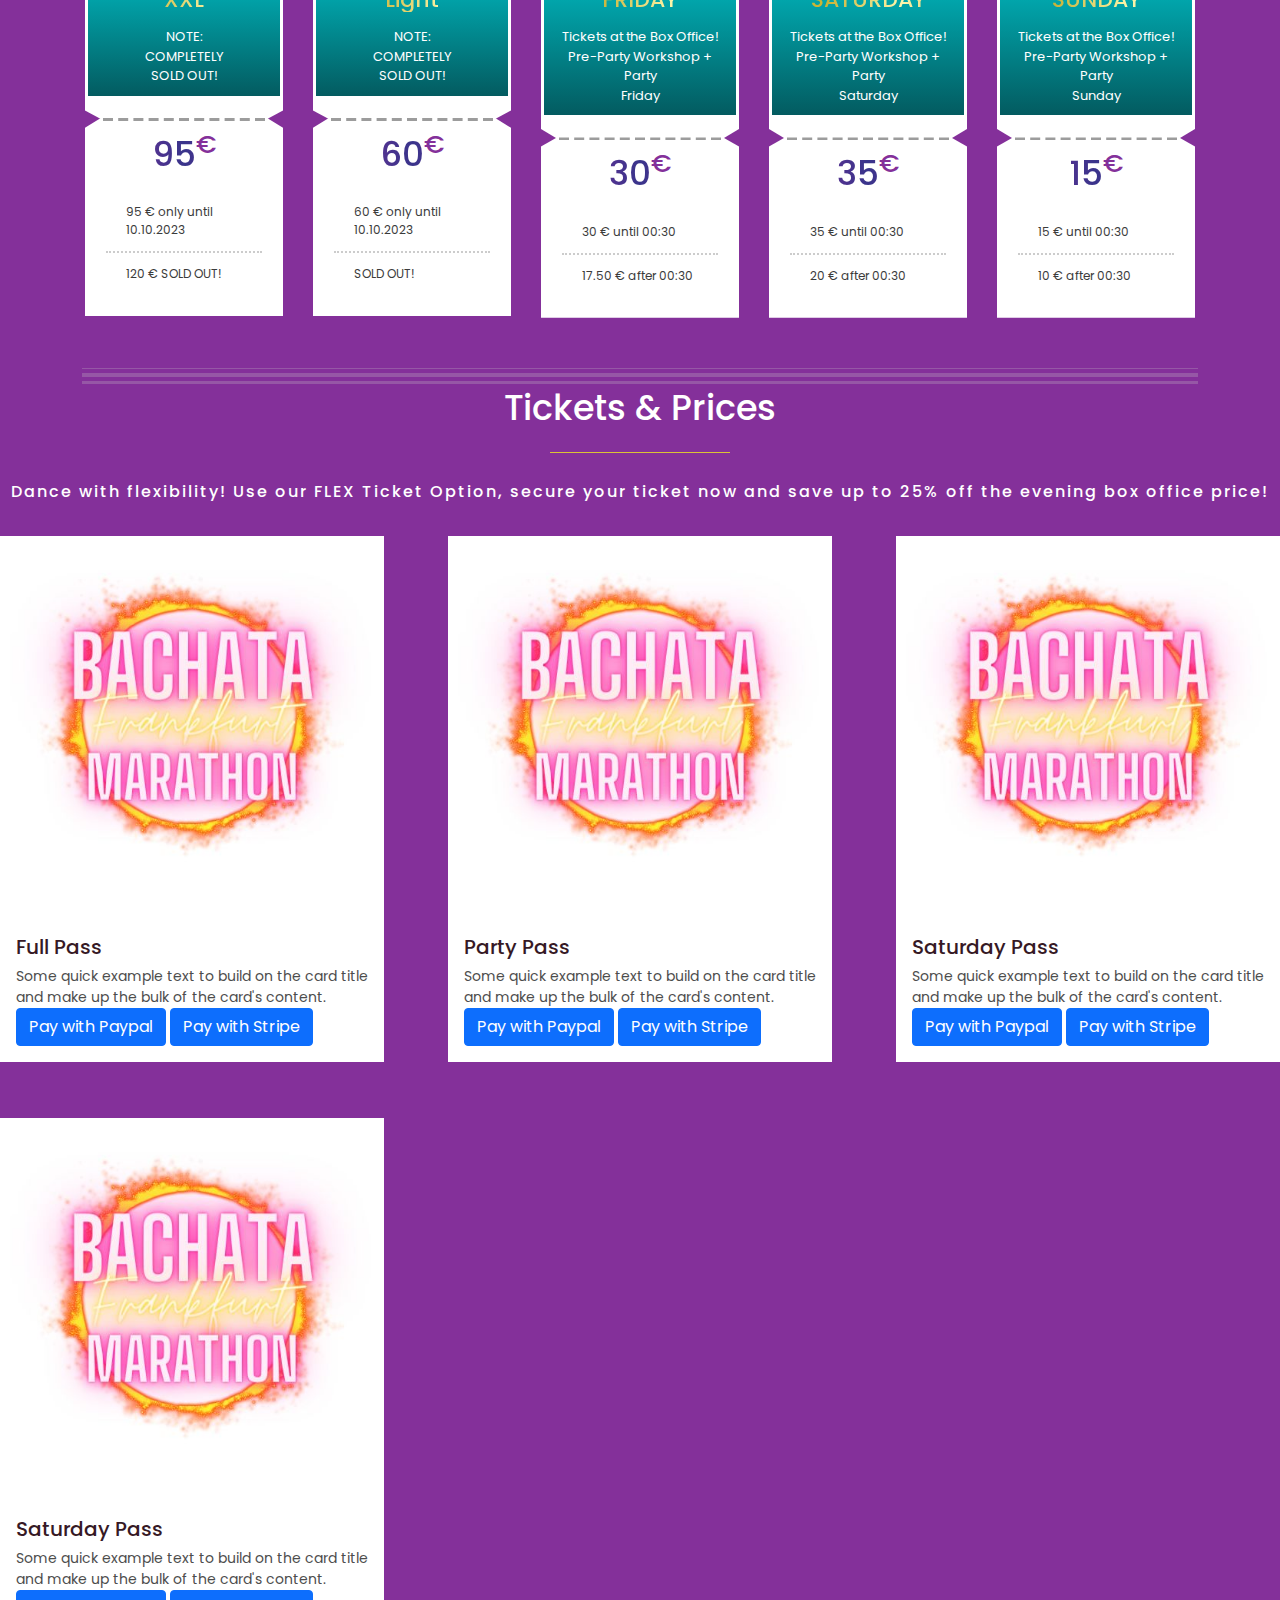
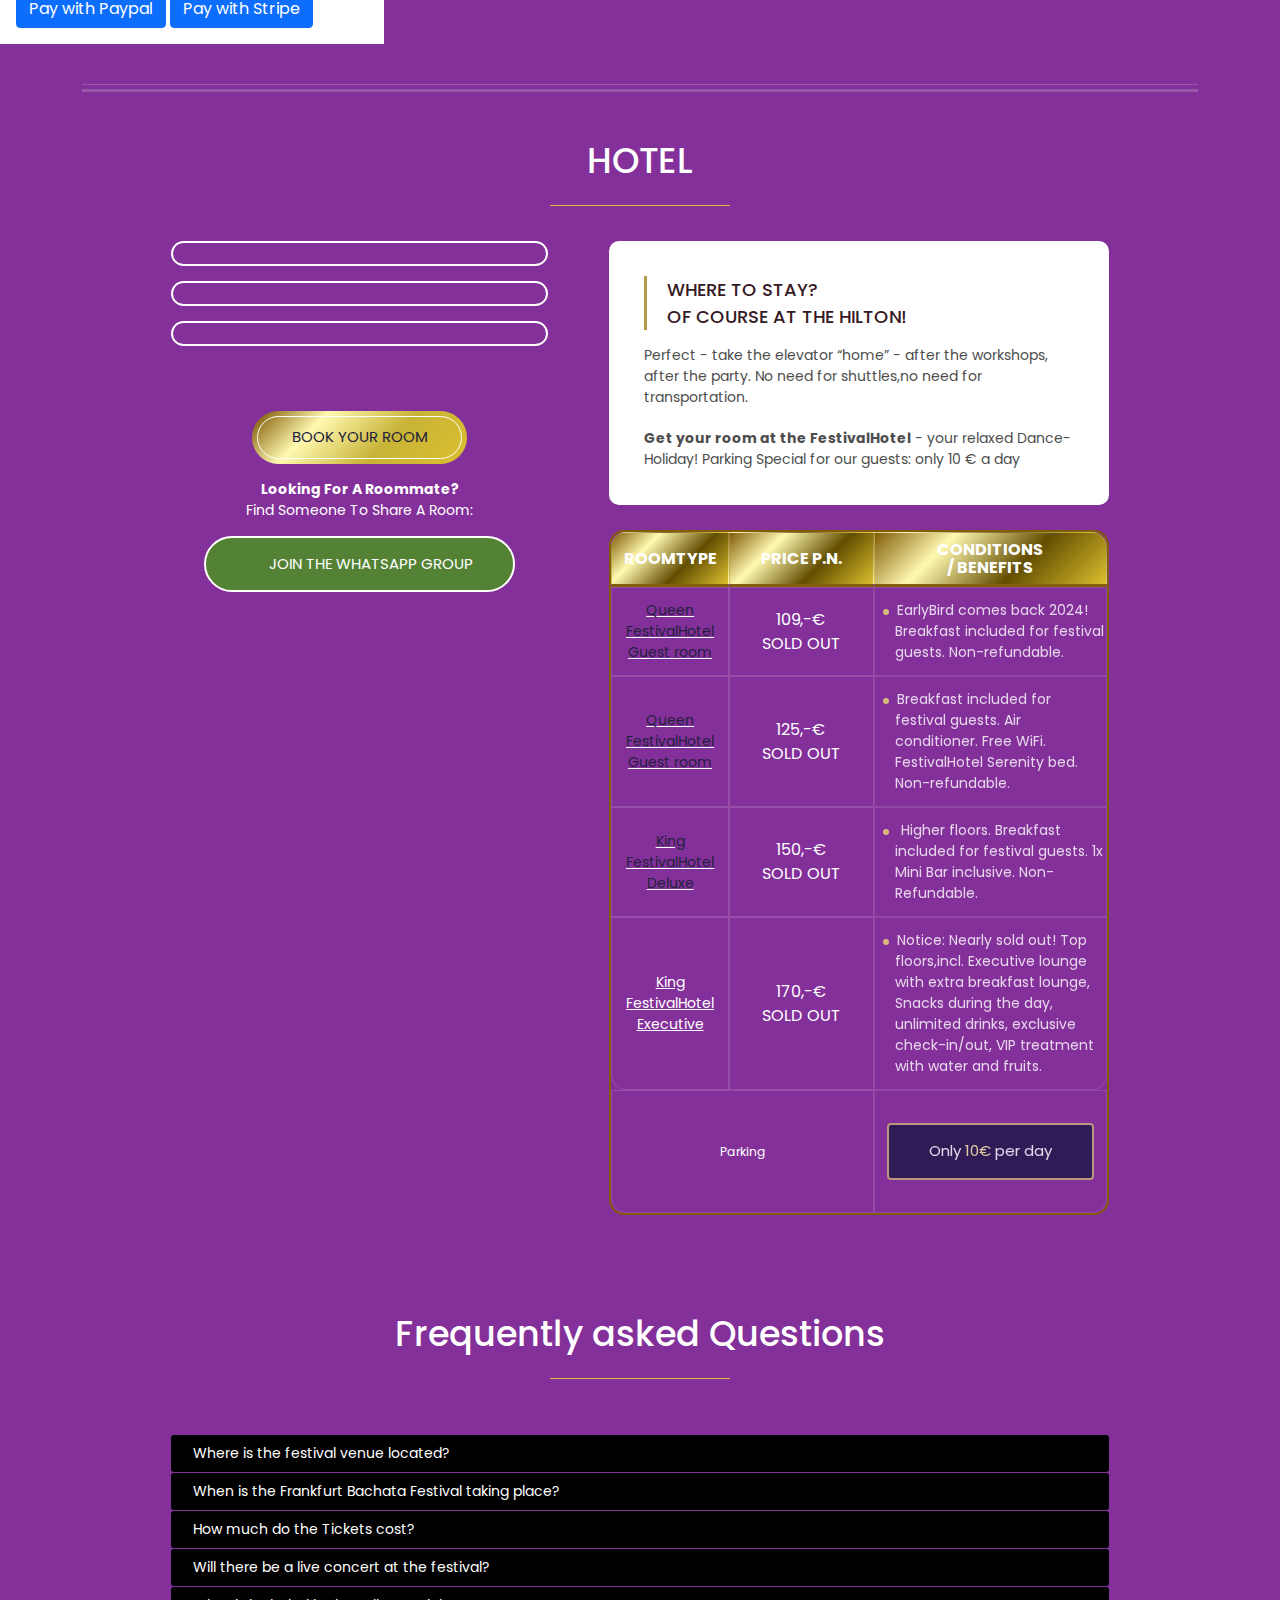
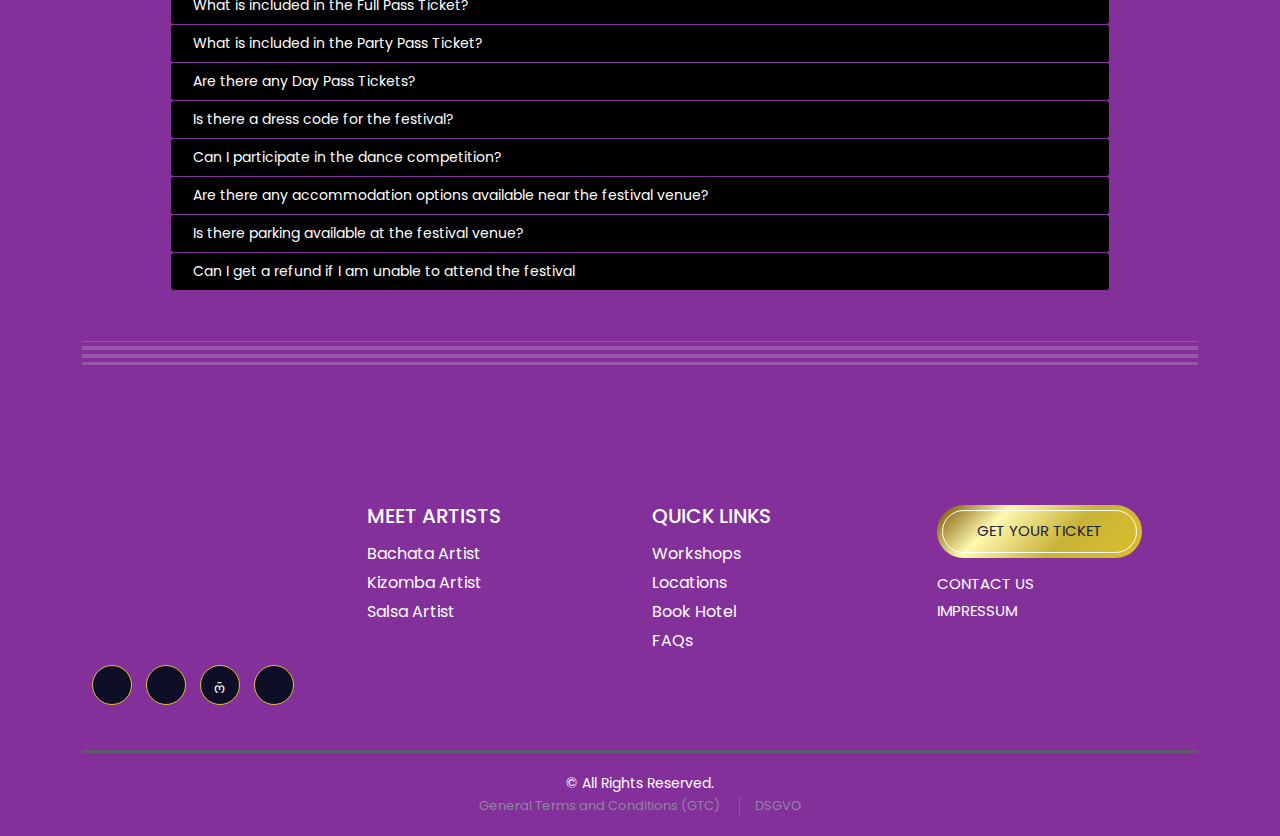
==== commit fa3e529c: "commit message" ====
--- a/index.htm
+++ b/index.htm
@@ -145,876 +145,86 @@
             </section>
             <!-- End Of Section Border Section -->
             <!-- Start Of Artistas Section -->
-            <section class="primary-bg empty-space" id="artistsanddjs">
-                <div class="container">
-                    <div class="container-sub">
-                        <div class="row">
-                            <div class="col-12 wow fadeInUp" style="visibility: visible; animation-name: fadeInUp;">
-                                <div class="title-box text-center">
-                                    <h2 class="title-text white-color title-separator">confirmed Artists &amp; DJs</h2>
-                                </div>
-                            </div>
-                        </div>
-                        <div class="row">
-                            <div class="col-md-12 wow fadeInUp" style="visibility: visible; animation-name: fadeInUp;">
-                                <div id="artistsdjsaccordion1">
-                                    <div class="panel-group" id="accordion" role="tablist" aria-multiselectable="true">
-                                        <div class="accordion-panel artists-djs-accordion-box active">
-                                            <div class="artists-djs-accordion-title">
-                                                <a data-bs-toggle="collapse" href="https://frankfurt-bachata-festival.de//#collapse1">BACHATA</a>
-                                            </div>
-                                            <div id="collapse1" class="collapse show" data-bs-parent="#artistsdjsaccordion">
-                                                <div class="artists-djs-detail">
-                                                    <div class="row artists-djs-slider">
-                                                        <div class="artists-djs-col wow fadeInUp" style="visibility: visible; animation-name: fadeInUp;">
-                                                            <div class="artists-djs-box">
-                                                                <div class="artists-djs-inner-box">
-                                                                    <div class="artists-djs-image">
-                                                                        <img alt="" title="" data-lazy-src="https://frankfurt-bachata-festival.de//wp-content/uploads/2023/04/Bachata-Image-01.jpg" class="entered lazyloaded" src="./festival_files/Bachata-Image-01.jpg" data-ll-status="loaded"><noscript><img src="https://frankfurt-bachata-festival.de//wp-content/uploads/2023/04/Bachata-Image-01.jpg" alt="" title=""></noscript>
-                                                                    </div>
-                                                                    <div class="artists-djs-info">
-                                                                        <h4>Daniel &amp; Desiree</h4>
-                                                                    </div>
-                                                                </div>
-                                                            </div>
-                                                        </div>
-                                                        <div class="artists-djs-col wow fadeInUp" style="visibility: visible; animation-name: fadeInUp;">
-                                                            <div class="artists-djs-box">
-                                                                <div class="artists-djs-inner-box">
-                                                                    <div class="artists-djs-image">
-                                                                        <img alt="" title="" data-lazy-src="https://frankfurt-bachata-festival.de//wp-content/uploads/2023/04/Bachata-Image-02.jpg" class="entered lazyloaded" src="./festival_files/Bachata-Image-02.jpg" data-ll-status="loaded"><noscript><img src="https://frankfurt-bachata-festival.de//wp-content/uploads/2023/04/Bachata-Image-02.jpg" alt="" title=""></noscript>
-                                                                    </div>
-                                                                    <div class="artists-djs-info">
-                                                                        <h4>Pablo &amp; Raquel</h4>
-                                                                    </div>
-                                                                </div>
-                                                            </div>
-                                                        </div>
-                                                        <div class="artists-djs-col wow fadeInUp" style="visibility: visible; animation-name: fadeInUp;">
-                                                            <div class="artists-djs-box">
-                                                                <div class="artists-djs-inner-box">
-                                                                    <div class="artists-djs-image">
-                                                                        <img alt="" title="" data-lazy-src="https://frankfurt-bachata-festival.de//wp-content/uploads/2023/04/Bachata-Image-03.jpg" class="entered lazyloaded" src="./festival_files/Bachata-Image-03.jpg" data-ll-status="loaded"><noscript><img src="https://frankfurt-bachata-festival.de//wp-content/uploads/2023/04/Bachata-Image-03.jpg" alt="" title=""></noscript>
-                                                                    </div>
-                                                                    <div class="artists-djs-info">
-                                                                        <h4>Gaby &amp; Estefy</h4>
-                                                                    </div>
-                                                                </div>
-                                                            </div>
-                                                        </div>
-                                                        <div class="artists-djs-col wow fadeInUp" style="visibility: visible; animation-name: fadeInUp;">
-                                                            <div class="artists-djs-box">
-                                                                <div class="artists-djs-inner-box">
-                                                                    <div class="artists-djs-image">
-                                                                        <img alt="" title="" data-lazy-src="https://frankfurt-bachata-festival.de//wp-content/uploads/2023/04/Bachata-Image-04.jpg" class="entered lazyloaded" src="./festival_files/Bachata-Image-04.jpg" data-ll-status="loaded"><noscript><img src="https://frankfurt-bachata-festival.de//wp-content/uploads/2023/04/Bachata-Image-04.jpg" alt="" title=""></noscript>
-                                                                    </div>
-                                                                    <div class="artists-djs-info">
-                                                                        <h4>Sergio &amp; Marichu</h4>
-                                                                    </div>
-                                                                </div>
-                                                            </div>
-                                                        </div>
-                                                        <div class="artists-djs-col wow fadeInUp" style="visibility: visible; animation-name: fadeInUp;">
-                                                            <div class="artists-djs-box">
-                                                                <div class="artists-djs-inner-box">
-                                                                    <div class="artists-djs-image">
-                                                                        <img alt="" title="" data-lazy-src="https://frankfurt-bachata-festival.de//wp-content/uploads/2023/04/Bachata-Image-06.jpg" class="entered lazyloaded" src="./festival_files/Bachata-Image-06.jpg" data-ll-status="loaded"><noscript><img src="https://frankfurt-bachata-festival.de//wp-content/uploads/2023/04/Bachata-Image-06.jpg" alt="" title=""></noscript>
-                                                                    </div>
-                                                                    <div class="artists-djs-info">
-                                                                        <h4>Sergio &amp; Ana</h4>
-                                                                    </div>
-                                                                </div>
-                                                            </div>
-                                                        </div>
-                                                        <div class="artists-djs-col wow fadeInUp" style="visibility: visible; animation-name: fadeInUp;">
-                                                            <div class="artists-djs-box">
-                                                                <div class="artists-djs-inner-box">
-                                                                    <div class="artists-djs-image">
-                                                                        <img alt="" title="" data-lazy-src="https://frankfurt-bachata-festival.de//wp-content/uploads/2023/04/Bachata-Image-07.jpg" class="entered lazyloaded" src="./festival_files/Bachata-Image-07.jpg" data-ll-status="loaded"><noscript><img src="https://frankfurt-bachata-festival.de//wp-content/uploads/2023/04/Bachata-Image-07.jpg" alt="" title=""></noscript>
-                                                                    </div>
-                                                                    <div class="artists-djs-info">
-                                                                        <h4>Simone &amp; Danila</h4>
-                                                                    </div>
-                                                                </div>
-                                                            </div>
-                                                        </div>
-                                                        <div class="artists-djs-col wow fadeInUp" style="visibility: visible; animation-name: fadeInUp;">
-                                                            <div class="artists-djs-box">
-                                                                <div class="artists-djs-inner-box">
-                                                                    <div class="artists-djs-image">
-                                                                        <img alt="" title="" data-lazy-src="https://frankfurt-bachata-festival.de//wp-content/uploads/2023/04/Bachata-Image-09.jpg" class="entered lazyloaded" src="./festival_files/Bachata-Image-09.jpg" data-ll-status="loaded"><noscript><img src="https://frankfurt-bachata-festival.de//wp-content/uploads/2023/04/Bachata-Image-09.jpg" alt="" title=""></noscript>
-                                                                    </div>
-                                                                    <div class="artists-djs-info">
-                                                                        <h4>Igor &amp; Gloria</h4>
-                                                                    </div>
-                                                                </div>
-                                                            </div>
-                                                        </div>
-                                                        <div class="artists-djs-col wow fadeInUp" style="visibility: visible; animation-name: fadeInUp;">
-                                                            <div class="artists-djs-box">
-                                                                <div class="artists-djs-inner-box">
-                                                                    <div class="artists-djs-image">
-                                                                        <img alt="" title="" data-lazy-src="https://frankfurt-bachata-festival.de//wp-content/uploads/2023/04/Bachata-Image-10.jpg" class="entered lazyloaded" src="./festival_files/Bachata-Image-10.jpg" data-ll-status="loaded"><noscript><img src="https://frankfurt-bachata-festival.de//wp-content/uploads/2023/04/Bachata-Image-10.jpg" alt="" title=""></noscript>
-                                                                    </div>
-                                                                    <div class="artists-djs-info">
-                                                                        <h4>Azael &amp; Sindi</h4>
-                                                                    </div>
-                                                                </div>
-                                                            </div>
-                                                        </div>
-                                                        <div class="artists-djs-col wow fadeInUp" style="visibility: visible; animation-name: fadeInUp;">
-                                                            <div class="artists-djs-box">
-                                                                <div class="artists-djs-inner-box">
-                                                                    <div class="artists-djs-image">
-                                                                        <img alt="" title="" data-lazy-src="https://frankfurt-bachata-festival.de//wp-content/uploads/2023/04/Bachata-Image-11.jpg" class="entered lazyloaded" src="./festival_files/Bachata-Image-11.jpg" data-ll-status="loaded"><noscript><img src="https://frankfurt-bachata-festival.de//wp-content/uploads/2023/04/Bachata-Image-11.jpg" alt="" title=""></noscript>
-                                                                    </div>
-                                                                    <div class="artists-djs-info">
-                                                                        <h4>Gaby &amp; Bego</h4>
-                                                                    </div>
-                                                                </div>
-                                                            </div>
-                                                        </div>
-                                                        <div class="artists-djs-col wow fadeInUp" style="visibility: visible; animation-name: fadeInUp;">
-                                                            <div class="artists-djs-box">
-                                                                <div class="artists-djs-inner-box">
-                                                                    <div class="artists-djs-image">
-                                                                        <img alt="" title="" data-lazy-src="https://frankfurt-bachata-festival.de//wp-content/uploads/2023/04/Bachata-Image-12.jpg" class="entered lazyloaded" src="./festival_files/Bachata-Image-12.jpg" data-ll-status="loaded"><noscript><img src="https://frankfurt-bachata-festival.de//wp-content/uploads/2023/04/Bachata-Image-12.jpg" alt="" title=""></noscript>
-                                                                    </div>
-                                                                    <div class="artists-djs-info">
-                                                                        <h4>Andrea &amp; Silvia</h4>
-                                                                    </div>
-                                                                </div>
-                                                            </div>
-                                                        </div>
-                                                        <div class="artists-djs-col wow fadeInUp" style="visibility: visible; animation-name: fadeInUp;">
-                                                            <div class="artists-djs-box">
-                                                                <div class="artists-djs-inner-box">
-                                                                    <div class="artists-djs-image">
-                                                                        <img src="./festival_files/Bachata-Image-13.jpg" alt="" title="" data-lazy-src="https://frankfurt-bachata-festival.de//wp-content/uploads/2023/04/Bachata-Image-13.jpg" data-ll-status="loaded" class="entered lazyloaded"><noscript><img src="https://frankfurt-bachata-festival.de//wp-content/uploads/2023/04/Bachata-Image-13.jpg" alt="" title=""></noscript>
-                                                                    </div>
-                                                                    <div class="artists-djs-info">
-                                                                        <h4>Chami &amp; Julie</h4>
-                                                                    </div>
-                                                                </div>
-                                                            </div>
-                                                        </div>
-                                                        <div class="artists-djs-col wow fadeInUp" style="visibility: visible; animation-name: fadeInUp;">
-                                                            <div class="artists-djs-box">
-                                                                <div class="artists-djs-inner-box">
-                                                                    <div class="artists-djs-image">
-                                                                        <img src="./festival_files/Bachata-Image-14.jpg" alt="" title="" data-lazy-src="https://frankfurt-bachata-festival.de//wp-content/uploads/2023/04/Bachata-Image-14.jpg" data-ll-status="loaded" class="entered lazyloaded"><noscript><img src="https://frankfurt-bachata-festival.de//wp-content/uploads/2023/04/Bachata-Image-14.jpg" alt="" title=""></noscript>
-                                                                    </div>
-                                                                    <div class="artists-djs-info">
-                                                                        <h4>Geno &amp; Steffie</h4>
-                                                                    </div>
-                                                                </div>
-                                                            </div>
-                                                        </div>
-                                                        <div class="artists-djs-col wow fadeInUp" style="visibility: visible; animation-name: fadeInUp;">
-                                                            <div class="artists-djs-box">
-                                                                <div class="artists-djs-inner-box">
-                                                                    <div class="artists-djs-image">
-                                                                        <img src="./festival_files/Bachata-Image-15.jpg" alt="" title="" data-lazy-src="https://frankfurt-bachata-festival.de//wp-content/uploads/2023/04/Bachata-Image-15.jpg" data-ll-status="loaded" class="entered lazyloaded"><noscript><img src="https://frankfurt-bachata-festival.de//wp-content/uploads/2023/04/Bachata-Image-15.jpg" alt="" title=""></noscript>
-                                                                    </div>
-                                                                    <div class="artists-djs-info">
-                                                                        <h4>Chris DC &amp; Malvi</h4>
-                                                                    </div>
-                                                                </div>
-                                                            </div>
-                                                        </div>
-                                                        <div class="artists-djs-col wow fadeInUp" style="visibility: visible; animation-name: fadeInUp;">
-                                                            <div class="artists-djs-box">
-                                                                <div class="artists-djs-inner-box">
-                                                                    <div class="artists-djs-image">
-                                                                        <img src="./festival_files/Bachata-Image-16.jpg" alt="" title="" data-lazy-src="https://frankfurt-bachata-festival.de//wp-content/uploads/2023/04/Bachata-Image-16.jpg" data-ll-status="loaded" class="entered lazyloaded"><noscript><img src="https://frankfurt-bachata-festival.de//wp-content/uploads/2023/04/Bachata-Image-16.jpg" alt="" title=""></noscript>
-                                                                    </div>
-                                                                    <div class="artists-djs-info">
-                                                                        <h4>Nick &amp; Daniela</h4>
-                                                                    </div>
-                                                                </div>
-                                                            </div>
-                                                        </div>
-                                                        <div class="artists-djs-col wow fadeInUp" style="visibility: visible; animation-name: fadeInUp;">
-                                                            <div class="artists-djs-box">
-                                                                <div class="artists-djs-inner-box">
-                                                                    <div class="artists-djs-image">
-                                                                        <img src="./festival_files/Bachata-Image-21.jpg" alt="" title="" data-lazy-src="https://frankfurt-bachata-festival.de//wp-content/uploads/2023/04/Bachata-Image-21.jpg" data-ll-status="loaded" class="entered lazyloaded"><noscript><img src="https://frankfurt-bachata-festival.de//wp-content/uploads/2023/04/Bachata-Image-21.jpg" alt="" title=""></noscript>
-                                                                    </div>
-                                                                    <div class="artists-djs-info">
-                                                                        <h4>Thomas &amp; Schniksi</h4>
-                                                                    </div>
-                                                                </div>
-                                                            </div>
-                                                        </div>
-                                                        <div class="artists-djs-col wow fadeInUp" style="visibility: visible; animation-name: fadeInUp;">
-                                                            <div class="artists-djs-box">
-                                                                <div class="artists-djs-inner-box">
-                                                                    <div class="artists-djs-image">
-                                                                        <img src="./festival_files/Ale-_-Evelyn.jpg" alt="" title="" data-lazy-src="https://frankfurt-bachata-festival.de//wp-content/uploads/2023/04/Ale-_-Evelyn.jpg" data-ll-status="loaded" class="entered lazyloaded"><noscript><img src="https://frankfurt-bachata-festival.de//wp-content/uploads/2023/04/Ale-_-Evelyn.jpg" alt="" title=""></noscript>
-                                                                    </div>
-                                                                    <div class="artists-djs-info">
-                                                                        <h4>Ale &amp; Evelyn</h4>
-                                                                    </div>
-                                                                </div>
-                                                            </div>
-                                                        </div>
-                                                        <div class="artists-djs-col wow fadeInUp" style="visibility: visible; animation-name: fadeInUp;">
-                                                            <div class="artists-djs-box">
-                                                                <div class="artists-djs-inner-box">
-                                                                    <div class="artists-djs-image">
-                                                                        <img src="./festival_files/Bachata-Image-19.jpg" alt="" title="" data-lazy-src="https://frankfurt-bachata-festival.de//wp-content/uploads/2023/04/Bachata-Image-19.jpg" data-ll-status="loaded" class="entered lazyloaded"><noscript><img src="https://frankfurt-bachata-festival.de//wp-content/uploads/2023/04/Bachata-Image-19.jpg" alt="" title=""></noscript>
-                                                                    </div>
-                                                                    <div class="artists-djs-info">
-                                                                        <h4>Marco &amp; Vicky</h4>
-                                                                    </div>
-                                                                </div>
-                                                            </div>
-                                                        </div>
-                                                        <div class="artists-djs-col wow fadeInUp" style="visibility: visible; animation-name: fadeInUp;">
-                                                            <div class="artists-djs-box">
-                                                                <div class="artists-djs-inner-box">
-                                                                    <div class="artists-djs-image">
-                                                                        <img src="./festival_files/Bachata-Image-20.jpg" alt="" title="" data-lazy-src="https://frankfurt-bachata-festival.de//wp-content/uploads/2023/04/Bachata-Image-20.jpg" data-ll-status="loaded" class="entered lazyloaded"><noscript><img src="https://frankfurt-bachata-festival.de//wp-content/uploads/2023/04/Bachata-Image-20.jpg" alt="" title=""></noscript>
-                                                                    </div>
-                                                                    <div class="artists-djs-info">
-                                                                        <h4>David &amp; Maya</h4>
-                                                                    </div>
-                                                                </div>
-                                                            </div>
-                                                        </div>
-                                                        <div class="artists-djs-col wow fadeInUp" style="visibility: visible; animation-name: fadeInUp;">
-                                                            <div class="artists-djs-box">
-                                                                <div class="artists-djs-inner-box">
-                                                                    <div class="artists-djs-image">
-                                                                        <img src="./festival_files/21-Sonu-Annika.jpg" alt="" title="" data-lazy-src="https://frankfurt-bachata-festival.de//wp-content/uploads/2023/05/21-Sonu-Annika.jpg" data-ll-status="loaded" class="entered lazyloaded"><noscript><img src="https://frankfurt-bachata-festival.de//wp-content/uploads/2023/05/21-Sonu-Annika.jpg" alt="" title=""></noscript>
-                                                                    </div>
-                                                                    <div class="artists-djs-info">
-                                                                        <h4>Sonu &amp; Annika</h4>
-                                                                    </div>
-                                                                </div>
-                                                            </div>
-                                                        </div>
-                                                        <div class="artists-djs-col wow fadeInUp" style="visibility: visible; animation-name: fadeInUp;">
-                                                            <div class="artists-djs-box">
-                                                                <div class="artists-djs-inner-box">
-                                                                    <div class="artists-djs-image">
-                                                                        <img src="./festival_files/Bachata-Image-22.jpg" alt="" title="" data-lazy-src="https://frankfurt-bachata-festival.de//wp-content/uploads/2023/04/Bachata-Image-22.jpg" data-ll-status="loaded" class="entered lazyloaded"><noscript><img src="https://frankfurt-bachata-festival.de//wp-content/uploads/2023/04/Bachata-Image-22.jpg" alt="" title=""></noscript>
-                                                                    </div>
-                                                                    <div class="artists-djs-info">
-                                                                        <h4>Xi &amp; Alina</h4>
-                                                                    </div>
-                                                                </div>
-                                                            </div>
-                                                        </div>
-                                                        <div class="artists-djs-col wow fadeInUp" style="visibility: visible; animation-name: fadeInUp;">
-                                                            <div class="artists-djs-box">
-                                                                <div class="artists-djs-inner-box">
-                                                                    <div class="artists-djs-image">
-                                                                        <img src="./festival_files/23-Fadi-Anna-1.png" alt="" title="" data-lazy-src="https://frankfurt-bachata-festival.de//wp-content/uploads/2023/05/23-Fadi-Anna-1.png" data-ll-status="loaded" class="entered lazyloaded"><noscript><img src="https://frankfurt-bachata-festival.de//wp-content/uploads/2023/05/23-Fadi-Anna-1.png" alt="" title=""></noscript>
-                                                                    </div>
-                                                                    <div class="artists-djs-info">
-                                                                        <h4>Fadi &amp; Anna</h4>
-                                                                    </div>
-                                                                </div>
-                                                            </div>
-                                                        </div>
-                                                        <div class="artists-djs-col wow fadeInUp" style="visibility: visible; animation-name: fadeInUp;">
-                                                            <div class="artists-djs-box">
-                                                                <div class="artists-djs-inner-box">
-                                                                    <div class="artists-djs-image">
-                                                                        <img src="./festival_files/Bachata-Image-24.jpg" alt="" title="" data-lazy-src="https://frankfurt-bachata-festival.de//wp-content/uploads/2023/04/Bachata-Image-24.jpg" data-ll-status="loaded" class="entered lazyloaded"><noscript><img src="https://frankfurt-bachata-festival.de//wp-content/uploads/2023/04/Bachata-Image-24.jpg" alt="" title=""></noscript>
-                                                                    </div>
-                                                                    <div class="artists-djs-info">
-                                                                        <h4>Annelies &amp; Djessica</h4>
-                                                                    </div>
-                                                                </div>
-                                                            </div>
-                                                        </div>
-                                                        <div class="artists-djs-col wow fadeInUp" style="visibility: visible; animation-name: fadeInUp;">
-                                                            <div class="artists-djs-box">
-                                                                <div class="artists-djs-inner-box">
-                                                                    <div class="artists-djs-image">
-                                                                        <img src="./festival_files/Bachata-Image-25.jpg" alt="" title="" data-lazy-src="https://frankfurt-bachata-festival.de//wp-content/uploads/2023/04/Bachata-Image-25.jpg" data-ll-status="loaded" class="entered lazyloaded"><noscript><img src="https://frankfurt-bachata-festival.de//wp-content/uploads/2023/04/Bachata-Image-25.jpg" alt="" title=""></noscript>
-                                                                    </div>
-                                                                    <div class="artists-djs-info">
-                                                                        <h4>Fabian &amp; Melona</h4>
-                                                                    </div>
-                                                                </div>
-                                                            </div>
-                                                        </div>
-                                                        <div class="artists-djs-col wow fadeInUp" style="visibility: visible; animation-name: fadeInUp;">
-                                                            <div class="artists-djs-box">
-                                                                <div class="artists-djs-inner-box">
-                                                                    <div class="artists-djs-image">
-                                                                        <img src="./festival_files/Bachata-Image-26.jpg" alt="" title="" data-lazy-src="https://frankfurt-bachata-festival.de//wp-content/uploads/2023/04/Bachata-Image-26.jpg" data-ll-status="loaded" class="entered lazyloaded"><noscript><img src="https://frankfurt-bachata-festival.de//wp-content/uploads/2023/04/Bachata-Image-26.jpg" alt="" title=""></noscript>
-                                                                    </div>
-                                                                    <div class="artists-djs-info">
-                                                                        <h4>DJ Chami</h4>
-                                                                    </div>
-                                                                </div>
-                                                            </div>
-                                                        </div>
-                                                        <div class="artists-djs-col wow fadeInUp" style="visibility: visible; animation-name: fadeInUp;">
-                                                            <div class="artists-djs-box">
-                                                                <div class="artists-djs-inner-box">
-                                                                    <div class="artists-djs-image">
-                                                                        <img src="./festival_files/Bachata-Image-27.jpg" alt="" title="" data-lazy-src="https://frankfurt-bachata-festival.de//wp-content/uploads/2023/04/Bachata-Image-27.jpg" data-ll-status="loaded" class="entered lazyloaded"><noscript><img src="https://frankfurt-bachata-festival.de//wp-content/uploads/2023/04/Bachata-Image-27.jpg" alt="" title=""></noscript>
-                                                                    </div>
-                                                                    <div class="artists-djs-info">
-                                                                        <h4>DJ Ramon</h4>
-                                                                    </div>
-                                                                </div>
-                                                            </div>
-                                                        </div>
-                                                        <div class="artists-djs-col wow fadeInUp" style="visibility: visible; animation-name: fadeInUp;">
-                                                            <div class="artists-djs-box">
-                                                                <div class="artists-djs-inner-box">
-                                                                    <div class="artists-djs-image">
-                                                                        <img alt="" title="" data-lazy-src="https://frankfurt-bachata-festival.de//wp-content/uploads/2023/04/Bachata-Image-28.jpg" class="entered lazyloaded" src="./festival_files/Bachata-Image-28.jpg" data-ll-status="loaded"><noscript><img src="https://frankfurt-bachata-festival.de//wp-content/uploads/2023/04/Bachata-Image-28.jpg" alt="" title=""></noscript>
-                                                                    </div>
-                                                                    <div class="artists-djs-info">
-                                                                        <h4>DJ Fran</h4>
-                                                                    </div>
-                                                                </div>
-                                                            </div>
-                                                        </div>
-                                                        <div class="artists-djs-col wow fadeInUp" style="visibility: visible; animation-name: fadeInUp;">
-                                                            <div class="artists-djs-box">
-                                                                <div class="artists-djs-inner-box">
-                                                                    <div class="artists-djs-image">
-                                                                        <img alt="" title="" data-lazy-src="https://frankfurt-bachata-festival.de//wp-content/uploads/2023/04/Bachata-Image-29.jpg" class="entered lazyloaded" src="./festival_files/Bachata-Image-29.jpg" data-ll-status="loaded"><noscript><img src="https://frankfurt-bachata-festival.de//wp-content/uploads/2023/04/Bachata-Image-29.jpg" alt="" title=""></noscript>
-                                                                    </div>
-                                                                    <div class="artists-djs-info">
-                                                                        <h4>DJ Vilson</h4>
-                                                                    </div>
-                                                                </div>
-                                                            </div>
-                                                        </div>
-                                                        <div class="artists-djs-col wow fadeInUp" style="visibility: visible; animation-name: fadeInUp;">
-                                                            <div class="artists-djs-box">
-                                                                <div class="artists-djs-inner-box">
-                                                                    <div class="artists-djs-image">
-                                                                        <img alt="" title="" data-lazy-src="https://frankfurt-bachata-festival.de//wp-content/uploads/2023/05/DE92DAAB-94BE-4DEA-AF36-5897504732B3.jpeg" class="entered lazyloaded" src="./festival_files/DE92DAAB-94BE-4DEA-AF36-5897504732B3.jpeg" data-ll-status="loaded"><noscript><img src="https://frankfurt-bachata-festival.de//wp-content/uploads/2023/05/DE92DAAB-94BE-4DEA-AF36-5897504732B3.jpeg" alt="" title=""></noscript>
-                                                                    </div>
-                                                                    <div class="artists-djs-info">
-                                                                        <h4>DJ Kamilo</h4>
-                                                                    </div>
-                                                                </div>
-                                                            </div>
-                                                        </div>
-                                                        <div class="artists-djs-col wow fadeInUp" style="visibility: visible; animation-name: fadeInUp;">
-                                                            <div class="artists-djs-box">
-                                                                <div class="artists-djs-inner-box">
-                                                                    <div class="artists-djs-image">
-                                                                        <img alt="" title="" data-lazy-src="https://frankfurt-bachata-festival.de//wp-content/uploads/2023/04/Bachata-Image-30.jpg" class="entered lazyloaded" src="./festival_files/Bachata-Image-30.jpg" data-ll-status="loaded"><noscript><img src="https://frankfurt-bachata-festival.de//wp-content/uploads/2023/04/Bachata-Image-30.jpg" alt="" title=""></noscript>
-                                                                    </div>
-                                                                    <div class="artists-djs-info">
-                                                                        <h4>DJ Marquito</h4>
-                                                                    </div>
-                                                                </div>
-                                                            </div>
-                                                        </div>
-                                                        <div class="artists-djs-col wow fadeInUp" style="visibility: visible; animation-name: fadeInUp;">
-                                                            <div class="artists-djs-box">
-                                                                <div class="artists-djs-inner-box">
-                                                                    <div class="artists-djs-image">
-                                                                        <img alt="" title="" data-lazy-src="https://frankfurt-bachata-festival.de//wp-content/uploads/2023/04/Bachata-Image-31.jpg" class="entered lazyloaded" src="./festival_files/Bachata-Image-31.jpg" data-ll-status="loaded"><noscript><img src="https://frankfurt-bachata-festival.de//wp-content/uploads/2023/04/Bachata-Image-31.jpg" alt="" title=""></noscript>
-                                                                    </div>
-                                                                    <div class="artists-djs-info">
-                                                                        <h4>DJ Ale</h4>
-                                                                    </div>
-                                                                </div>
-                                                            </div>
-                                                        </div>
-                                                    </div>
-                                                </div>
-                                            </div>
-                                        </div>
-                                        <div class="accordion-panel artists-djs-accordion-box ">
-                                            <div class="artists-djs-accordion-title">
-                                                <a data-bs-toggle="collapse" href="https://frankfurt-bachata-festival.de//#collapse2">KIZOMBA</a>
-                                            </div>
-                                            <div id="collapse2" class="collapse " data-bs-parent="#artistsdjsaccordion">
-                                                <div class="artists-djs-detail">
-                                                    <div class="row artists-djs-slider">
-                                                        <div class="artists-djs-col wow fadeInUp animated" style="visibility: visible; animation-name: fadeInUp;">
-                                                            <div class="artists-djs-box">
-                                                                <div class="artists-djs-inner-box">
-                                                                    <div class="artists-djs-image">
-                                                                        <img src="data:image/svg+xml,%3Csvg%20xmlns=&#39;http://www.w3.org/2000/svg&#39;%20viewBox=&#39;0%200%200%200&#39;%3E%3C/svg%3E" alt="" title="" data-lazy-src="https://frankfurt-bachata-festival.de//wp-content/uploads/2023/04/Albir.jpg"><noscript><img src="https://frankfurt-bachata-festival.de//wp-content/uploads/2023/04/Albir.jpg" alt="" title=""></noscript>
-                                                                    </div>
-                                                                    <div class="artists-djs-info">
-                                                                        <h4>Albir</h4>
-                                                                    </div>
-                                                                </div>
-                                                            </div>
-                                                        </div>
-                                                        <div class="artists-djs-col wow fadeInUp animated" style="visibility: visible; animation-name: fadeInUp;">
-                                                            <div class="artists-djs-box">
-                                                                <div class="artists-djs-inner-box">
-                                                                    <div class="artists-djs-image">
-                                                                        <img src="data:image/svg+xml,%3Csvg%20xmlns=&#39;http://www.w3.org/2000/svg&#39;%20viewBox=&#39;0%200%200%200&#39;%3E%3C/svg%3E" alt="" title="" data-lazy-src="https://frankfurt-bachata-festival.de//wp-content/uploads/2023/04/Chamalo-_-Mirty.jpg"><noscript><img src="https://frankfurt-bachata-festival.de//wp-content/uploads/2023/04/Chamalo-_-Mirty.jpg" alt="" title=""></noscript>
-                                                                    </div>
-                                                                    <div class="artists-djs-info">
-                                                                        <h4>Chamalo &amp; Mirty</h4>
-                                                                    </div>
-                                                                </div>
-                                                            </div>
-                                                        </div>
-                                                        <div class="artists-djs-col wow fadeInUp animated" style="visibility: visible; animation-name: fadeInUp;">
-                                                            <div class="artists-djs-box">
-                                                                <div class="artists-djs-inner-box">
-                                                                    <div class="artists-djs-image">
-                                                                        <img src="data:image/svg+xml,%3Csvg%20xmlns=&#39;http://www.w3.org/2000/svg&#39;%20viewBox=&#39;0%200%200%200&#39;%3E%3C/svg%3E" alt="" title="" data-lazy-src="https://frankfurt-bachata-festival.de//wp-content/uploads/2023/04/Enah-Lebon.jpg"><noscript><img src="https://frankfurt-bachata-festival.de//wp-content/uploads/2023/04/Enah-Lebon.jpg" alt="" title=""></noscript>
-                                                                    </div>
-                                                                    <div class="artists-djs-info">
-                                                                        <h4>Enah Lebon</h4>
-                                                                    </div>
-                                                                </div>
-                                                            </div>
-                                                        </div>
-                                                        <div class="artists-djs-col wow fadeInUp animated" style="visibility: visible; animation-name: fadeInUp;">
-                                                            <div class="artists-djs-box">
-                                                                <div class="artists-djs-inner-box">
-                                                                    <div class="artists-djs-image">
-                                                                        <img src="data:image/svg+xml,%3Csvg%20xmlns=&#39;http://www.w3.org/2000/svg&#39;%20viewBox=&#39;0%200%200%200&#39;%3E%3C/svg%3E" alt="" title="" data-lazy-src="https://frankfurt-bachata-festival.de//wp-content/uploads/2023/04/Ronie-Saleh.jpg"><noscript><img src="https://frankfurt-bachata-festival.de//wp-content/uploads/2023/04/Ronie-Saleh.jpg" alt="" title=""></noscript>
-                                                                    </div>
-                                                                    <div class="artists-djs-info">
-                                                                        <h4>Ronie Saleh</h4>
-                                                                    </div>
-                                                                </div>
-                                                            </div>
-                                                        </div>
-                                                        <div class="artists-djs-col wow fadeInUp animated" style="visibility: visible; animation-name: fadeInUp;">
-                                                            <div class="artists-djs-box">
-                                                                <div class="artists-djs-inner-box">
-                                                                    <div class="artists-djs-image">
-                                                                        <img src="data:image/svg+xml,%3Csvg%20xmlns=&#39;http://www.w3.org/2000/svg&#39;%20viewBox=&#39;0%200%200%200&#39;%3E%3C/svg%3E" alt="" title="" data-lazy-src="https://frankfurt-bachata-festival.de//wp-content/uploads/2023/04/Dwe-_-Gaby.jpg"><noscript><img src="https://frankfurt-bachata-festival.de//wp-content/uploads/2023/04/Dwe-_-Gaby.jpg" alt="" title=""></noscript>
-                                                                    </div>
-                                                                    <div class="artists-djs-info">
-                                                                        <h4>Dwe &amp; Gaby</h4>
-                                                                    </div>
-                                                                </div>
-                                                            </div>
-                                                        </div>
-                                                        <div class="artists-djs-col wow fadeInUp animated" style="visibility: visible; animation-name: fadeInUp;">
-                                                            <div class="artists-djs-box">
-                                                                <div class="artists-djs-inner-box">
-                                                                    <div class="artists-djs-image">
-                                                                        <img src="data:image/svg+xml,%3Csvg%20xmlns=&#39;http://www.w3.org/2000/svg&#39;%20viewBox=&#39;0%200%200%200&#39;%3E%3C/svg%3E" alt="" title="" data-lazy-src="https://frankfurt-bachata-festival.de//wp-content/uploads/2023/04/JP-_-Stephy.jpg"><noscript><img src="https://frankfurt-bachata-festival.de//wp-content/uploads/2023/04/JP-_-Stephy.jpg" alt="" title=""></noscript>
-                                                                    </div>
-                                                                    <div class="artists-djs-info">
-                                                                        <h4>JP Stephy</h4>
-                                                                    </div>
-                                                                </div>
-                                                            </div>
-                                                        </div>
-                                                        <div class="artists-djs-col wow fadeInUp animated" style="visibility: visible; animation-name: fadeInUp;">
-                                                            <div class="artists-djs-box">
-                                                                <div class="artists-djs-inner-box">
-                                                                    <div class="artists-djs-image">
-                                                                        <img src="data:image/svg+xml,%3Csvg%20xmlns=&#39;http://www.w3.org/2000/svg&#39;%20viewBox=&#39;0%200%200%200&#39;%3E%3C/svg%3E" alt="" title="" data-lazy-src="https://frankfurt-bachata-festival.de//wp-content/uploads/2023/04/Tony-Pirata.jpg"><noscript><img src="https://frankfurt-bachata-festival.de//wp-content/uploads/2023/04/Tony-Pirata.jpg" alt="" title=""></noscript>
-                                                                    </div>
-                                                                    <div class="artists-djs-info">
-                                                                        <h4>Tony Pirata</h4>
-                                                                    </div>
-                                                                </div>
-                                                            </div>
-                                                        </div>
-                                                        <div class="artists-djs-col wow fadeInUp animated" style="visibility: visible; animation-name: fadeInUp;">
-                                                            <div class="artists-djs-box">
-                                                                <div class="artists-djs-inner-box">
-                                                                    <div class="artists-djs-image">
-                                                                        <img src="data:image/svg+xml,%3Csvg%20xmlns=&#39;http://www.w3.org/2000/svg&#39;%20viewBox=&#39;0%200%200%200&#39;%3E%3C/svg%3E" alt="" title="" data-lazy-src="https://frankfurt-bachata-festival.de//wp-content/uploads/2023/04/Bonifacio-Aurio.jpg"><noscript><img src="https://frankfurt-bachata-festival.de//wp-content/uploads/2023/04/Bonifacio-Aurio.jpg" alt="" title=""></noscript>
-                                                                    </div>
-                                                                    <div class="artists-djs-info">
-                                                                        <h4>Bonifacio Aurio</h4>
-                                                                    </div>
-                                                                </div>
-                                                            </div>
-                                                        </div>
-                                                        <div class="artists-djs-col wow fadeInUp animated" style="visibility: visible; animation-name: fadeInUp;">
-                                                            <div class="artists-djs-box">
-                                                                <div class="artists-djs-inner-box">
-                                                                    <div class="artists-djs-image">
-                                                                        <img src="data:image/svg+xml,%3Csvg%20xmlns=&#39;http://www.w3.org/2000/svg&#39;%20viewBox=&#39;0%200%200%200&#39;%3E%3C/svg%3E" alt="" title="" data-lazy-src="https://frankfurt-bachata-festival.de//wp-content/uploads/2023/04/Saber-_-Majdouline.jpg"><noscript><img src="https://frankfurt-bachata-festival.de//wp-content/uploads/2023/04/Saber-_-Majdouline.jpg" alt="" title=""></noscript>
-                                                                    </div>
-                                                                    <div class="artists-djs-info">
-                                                                        <h4>Saber &amp; Majdouline</h4>
-                                                                    </div>
-                                                                </div>
-                                                            </div>
-                                                        </div>
-                                                        <div class="artists-djs-col wow fadeInUp animated" style="visibility: visible; animation-name: fadeInUp;">
-                                                            <div class="artists-djs-box">
-                                                                <div class="artists-djs-inner-box">
-                                                                    <div class="artists-djs-image">
-                                                                        <img src="data:image/svg+xml,%3Csvg%20xmlns=&#39;http://www.w3.org/2000/svg&#39;%20viewBox=&#39;0%200%200%200&#39;%3E%3C/svg%3E" alt="" title="" data-lazy-src="https://frankfurt-bachata-festival.de//wp-content/uploads/2023/04/Rene-_-Celine.jpg"><noscript><img src="https://frankfurt-bachata-festival.de//wp-content/uploads/2023/04/Rene-_-Celine.jpg" alt="" title=""></noscript>
-                                                                    </div>
-                                                                    <div class="artists-djs-info">
-                                                                        <h4>René &amp; Celine</h4>
-                                                                    </div>
-                                                                </div>
-                                                            </div>
-                                                        </div>
-                                                        <div class="artists-djs-col wow fadeInUp animated" style="visibility: visible; animation-name: fadeInUp;">
-                                                            <div class="artists-djs-box">
-                                                                <div class="artists-djs-inner-box">
-                                                                    <div class="artists-djs-image">
-                                                                        <img src="data:image/svg+xml,%3Csvg%20xmlns=&#39;http://www.w3.org/2000/svg&#39;%20viewBox=&#39;0%200%200%200&#39;%3E%3C/svg%3E" alt="" title="" data-lazy-src="https://frankfurt-bachata-festival.de//wp-content/uploads/2023/05/322328904_559444492346013_7668050705203566688_n.jpg"><noscript><img src="https://frankfurt-bachata-festival.de//wp-content/uploads/2023/05/322328904_559444492346013_7668050705203566688_n.jpg" alt="" title=""></noscript>
-                                                                    </div>
-                                                                    <div class="artists-djs-info">
-                                                                        <h4>Shah &amp; Judith</h4>
-                                                                    </div>
-                                                                </div>
-                                                            </div>
-                                                        </div>
-                                                        <div class="artists-djs-col wow fadeInUp animated" style="visibility: visible; animation-name: fadeInUp;">
-                                                            <div class="artists-djs-box">
-                                                                <div class="artists-djs-inner-box">
-                                                                    <div class="artists-djs-image">
-                                                                        <img src="data:image/svg+xml,%3Csvg%20xmlns=&#39;http://www.w3.org/2000/svg&#39;%20viewBox=&#39;0%200%200%200&#39;%3E%3C/svg%3E" alt="" title="" data-lazy-src="https://frankfurt-bachata-festival.de//wp-content/uploads/2023/04/Jakub-_-Ramona.jpg"><noscript><img src="https://frankfurt-bachata-festival.de//wp-content/uploads/2023/04/Jakub-_-Ramona.jpg" alt="" title=""></noscript>
-                                                                    </div>
-                                                                    <div class="artists-djs-info">
-                                                                        <h4>Jakub &amp; Ramona</h4>
-                                                                    </div>
-                                                                </div>
-                                                            </div>
-                                                        </div>
-                                                        <div class="artists-djs-col wow fadeInUp animated" style="visibility: visible; animation-name: fadeInUp;">
-                                                            <div class="artists-djs-box">
-                                                                <div class="artists-djs-inner-box">
-                                                                    <div class="artists-djs-image">
-                                                                        <img src="data:image/svg+xml,%3Csvg%20xmlns=&#39;http://www.w3.org/2000/svg&#39;%20viewBox=&#39;0%200%200%200&#39;%3E%3C/svg%3E" alt="" title="" data-lazy-src="https://frankfurt-bachata-festival.de//wp-content/uploads/2023/04/Kaytee-_-Sarah-.-2.jpg"><noscript><img src="https://frankfurt-bachata-festival.de//wp-content/uploads/2023/04/Kaytee-_-Sarah-.-2.jpg" alt="" title=""></noscript>
-                                                                    </div>
-                                                                    <div class="artists-djs-info">
-                                                                        <h4>Kaytee &amp; Sarah</h4>
-                                                                    </div>
-                                                                </div>
-                                                            </div>
-                                                        </div>
-                                                        <div class="artists-djs-col wow fadeInUp animated" style="visibility: visible; animation-name: fadeInUp;">
-                                                            <div class="artists-djs-box">
-                                                                <div class="artists-djs-inner-box">
-                                                                    <div class="artists-djs-image">
-                                                                        <img src="data:image/svg+xml,%3Csvg%20xmlns=&#39;http://www.w3.org/2000/svg&#39;%20viewBox=&#39;0%200%200%200&#39;%3E%3C/svg%3E" alt="" title="" data-lazy-src="https://frankfurt-bachata-festival.de//wp-content/uploads/2023/05/mail.jpeg"><noscript><img src="https://frankfurt-bachata-festival.de//wp-content/uploads/2023/05/mail.jpeg" alt="" title=""></noscript>
-                                                                    </div>
-                                                                    <div class="artists-djs-info">
-                                                                        <h4>Lucas</h4>
-                                                                    </div>
-                                                                </div>
-                                                            </div>
-                                                        </div>
-                                                        <div class="artists-djs-col wow fadeInUp animated" style="visibility: visible; animation-name: fadeInUp;">
-                                                            <div class="artists-djs-box">
-                                                                <div class="artists-djs-inner-box">
-                                                                    <div class="artists-djs-image">
-                                                                        <img src="data:image/svg+xml,%3Csvg%20xmlns=&#39;http://www.w3.org/2000/svg&#39;%20viewBox=&#39;0%200%200%200&#39;%3E%3C/svg%3E" alt="" title="" data-lazy-src="https://frankfurt-bachata-festival.de//wp-content/uploads/2023/06/19023281_10210136471953008_1977772361736241152_o.jpg"><noscript><img src="https://frankfurt-bachata-festival.de//wp-content/uploads/2023/06/19023281_10210136471953008_1977772361736241152_o.jpg" alt="" title=""></noscript>
-                                                                    </div>
-                                                                    <div class="artists-djs-info">
-                                                                        <h4>Abdel Zouk</h4>
-                                                                    </div>
-                                                                </div>
-                                                            </div>
-                                                        </div>
-                                                        <div class="artists-djs-col wow fadeInUp animated" style="visibility: visible; animation-name: fadeInUp;">
-                                                            <div class="artists-djs-box">
-                                                                <div class="artists-djs-inner-box">
-                                                                    <div class="artists-djs-image">
-                                                                        <img src="data:image/svg+xml,%3Csvg%20xmlns=&#39;http://www.w3.org/2000/svg&#39;%20viewBox=&#39;0%200%200%200&#39;%3E%3C/svg%3E" alt="" title="" data-lazy-src="https://frankfurt-bachata-festival.de//wp-content/uploads/2023/04/Dj-Chad.jpg"><noscript><img src="https://frankfurt-bachata-festival.de//wp-content/uploads/2023/04/Dj-Chad.jpg" alt="" title=""></noscript>
-                                                                    </div>
-                                                                    <div class="artists-djs-info">
-                                                                        <h4>Dj Chad</h4>
-                                                                    </div>
-                                                                </div>
-                                                            </div>
-                                                        </div>
-                                                        <div class="artists-djs-col wow fadeInUp animated" style="visibility: visible; animation-name: fadeInUp;">
-                                                            <div class="artists-djs-box">
-                                                                <div class="artists-djs-inner-box">
-                                                                    <div class="artists-djs-image">
-                                                                        <img src="data:image/svg+xml,%3Csvg%20xmlns=&#39;http://www.w3.org/2000/svg&#39;%20viewBox=&#39;0%200%200%200&#39;%3E%3C/svg%3E" alt="" title="" data-lazy-src="https://frankfurt-bachata-festival.de//wp-content/uploads/2023/04/DJ-Lenhy-1.jpg"><noscript><img src="https://frankfurt-bachata-festival.de//wp-content/uploads/2023/04/DJ-Lenhy-1.jpg" alt="" title=""></noscript>
-                                                                    </div>
-                                                                    <div class="artists-djs-info">
-                                                                        <h4>DJ Lenhy</h4>
-                                                                    </div>
-                                                                </div>
-                                                            </div>
-                                                        </div>
-                                                        <div class="artists-djs-col wow fadeInUp animated" style="visibility: visible; animation-name: fadeInUp;">
-                                                            <div class="artists-djs-box">
-                                                                <div class="artists-djs-inner-box">
-                                                                    <div class="artists-djs-image">
-                                                                        <img src="data:image/svg+xml,%3Csvg%20xmlns=&#39;http://www.w3.org/2000/svg&#39;%20viewBox=&#39;0%200%200%200&#39;%3E%3C/svg%3E" alt="" title="" data-lazy-src="https://frankfurt-bachata-festival.de//wp-content/uploads/2023/04/DJ-Morelasoul.jpg"><noscript><img src="https://frankfurt-bachata-festival.de//wp-content/uploads/2023/04/DJ-Morelasoul.jpg" alt="" title=""></noscript>
-                                                                    </div>
-                                                                    <div class="artists-djs-info">
-                                                                        <h4>DJ Morelasoul</h4>
-                                                                    </div>
-                                                                </div>
-                                                            </div>
-                                                        </div>
-                                                        <div class="artists-djs-col wow fadeInUp animated" style="visibility: visible; animation-name: fadeInUp;">
-                                                            <div class="artists-djs-box">
-                                                                <div class="artists-djs-inner-box">
-                                                                    <div class="artists-djs-image">
-                                                                        <img src="data:image/svg+xml,%3Csvg%20xmlns=&#39;http://www.w3.org/2000/svg&#39;%20viewBox=&#39;0%200%200%200&#39;%3E%3C/svg%3E" alt="" title="" data-lazy-src="https://frankfurt-bachata-festival.de//wp-content/uploads/2023/04/DJ-Nice-Life.jpg"><noscript><img src="https://frankfurt-bachata-festival.de//wp-content/uploads/2023/04/DJ-Nice-Life.jpg" alt="" title=""></noscript>
-                                                                    </div>
-                                                                    <div class="artists-djs-info">
-                                                                        <h4>DJ Nice Life</h4>
-                                                                    </div>
-                                                                </div>
-                                                            </div>
-                                                        </div>
-                                                        <div class="artists-djs-col wow fadeInUp animated" style="visibility: visible; animation-name: fadeInUp;">
-                                                            <div class="artists-djs-box">
-                                                                <div class="artists-djs-inner-box">
-                                                                    <div class="artists-djs-image">
-                                                                        <img src="data:image/svg+xml,%3Csvg%20xmlns=&#39;http://www.w3.org/2000/svg&#39;%20viewBox=&#39;0%200%200%200&#39;%3E%3C/svg%3E" alt="" title="" data-lazy-src="https://frankfurt-bachata-festival.de//wp-content/uploads/2023/04/DJ-Remcy.jpg"><noscript><img src="https://frankfurt-bachata-festival.de//wp-content/uploads/2023/04/DJ-Remcy.jpg" alt="" title=""></noscript>
-                                                                    </div>
-                                                                    <div class="artists-djs-info">
-                                                                        <h4>DJ Remcy</h4>
-                                                                    </div>
-                                                                </div>
-                                                            </div>
-                                                        </div>
-                                                        <div class="artists-djs-col wow fadeInUp animated" style="visibility: visible; animation-name: fadeInUp;">
-                                                            <div class="artists-djs-box">
-                                                                <div class="artists-djs-inner-box">
-                                                                    <div class="artists-djs-image">
-                                                                        <img src="data:image/svg+xml,%3Csvg%20xmlns=&#39;http://www.w3.org/2000/svg&#39;%20viewBox=&#39;0%200%200%200&#39;%3E%3C/svg%3E" alt="" title="" data-lazy-src="https://frankfurt-bachata-festival.de//wp-content/uploads/2023/04/DJ-Rene-Amplo.jpg"><noscript><img src="https://frankfurt-bachata-festival.de//wp-content/uploads/2023/04/DJ-Rene-Amplo.jpg" alt="" title=""></noscript>
-                                                                    </div>
-                                                                    <div class="artists-djs-info">
-                                                                        <h4>DJ Rene Amplo</h4>
-                                                                    </div>
-                                                                </div>
-                                                            </div>
-                                                        </div>
-                                                        <div class="artists-djs-col wow fadeInUp animated" style="visibility: visible; animation-name: fadeInUp;">
-                                                            <div class="artists-djs-box">
-                                                                <div class="artists-djs-inner-box">
-                                                                    <div class="artists-djs-image">
-                                                                        <img src="data:image/svg+xml,%3Csvg%20xmlns=&#39;http://www.w3.org/2000/svg&#39;%20viewBox=&#39;0%200%200%200&#39;%3E%3C/svg%3E" alt="" title="" data-lazy-src="https://frankfurt-bachata-festival.de//wp-content/uploads/2023/04/DJ-Saaber.jpg"><noscript><img src="https://frankfurt-bachata-festival.de//wp-content/uploads/2023/04/DJ-Saaber.jpg" alt="" title=""></noscript>
-                                                                    </div>
-                                                                    <div class="artists-djs-info">
-                                                                        <h4>DJ Saaber</h4>
-                                                                    </div>
-                                                                </div>
-                                                            </div>
-                                                        </div>
-                                                    </div>
-                                                </div>
-                                            </div>
-                                        </div>
-                                        <div class="accordion-panel artists-djs-accordion-box ">
-                                            <div class="artists-djs-accordion-title">
-                                                <a data-bs-toggle="collapse" href="https://frankfurt-bachata-festival.de//#collapse3">SALSA</a>
-                                            </div>
-                                            <div id="collapse3" class="collapse " data-bs-parent="#artistsdjsaccordion">
-                                                <div class="artists-djs-detail">
-                                                    <div class="row artists-djs-slider">
-                                                        <div class="artists-djs-col wow fadeInUp animated" style="visibility: visible; animation-name: fadeInUp;">
-                                                            <div class="artists-djs-box">
-                                                                <div class="artists-djs-inner-box">
-                                                                    <div class="artists-djs-image">
-                                                                        <img src="data:image/svg+xml,%3Csvg%20xmlns=&#39;http://www.w3.org/2000/svg&#39;%20viewBox=&#39;0%200%200%200&#39;%3E%3C/svg%3E" alt="" title="" data-lazy-src="https://frankfurt-bachata-festival.de//wp-content/uploads/2023/04/Terry-_-Cecile.jpg"><noscript><img src="https://frankfurt-bachata-festival.de//wp-content/uploads/2023/04/Terry-_-Cecile.jpg" alt="" title=""></noscript>
-                                                                    </div>
-                                                                    <div class="artists-djs-info">
-                                                                        <h4>Terry &amp; Cecile</h4>
-                                                                    </div>
-                                                                </div>
-                                                            </div>
-                                                        </div>
-                                                        <div class="artists-djs-col wow fadeInUp animated" style="visibility: visible; animation-name: fadeInUp;">
-                                                            <div class="artists-djs-box">
-                                                                <div class="artists-djs-inner-box">
-                                                                    <div class="artists-djs-image">
-                                                                        <img src="data:image/svg+xml,%3Csvg%20xmlns=&#39;http://www.w3.org/2000/svg&#39;%20viewBox=&#39;0%200%200%200&#39;%3E%3C/svg%3E" alt="" title="" data-lazy-src="https://frankfurt-bachata-festival.de//wp-content/uploads/2023/04/Super-Mario.jpg"><noscript><img src="https://frankfurt-bachata-festival.de//wp-content/uploads/2023/04/Super-Mario.jpg" alt="" title=""></noscript>
-                                                                    </div>
-                                                                    <div class="artists-djs-info">
-                                                                        <h4>Super Mario</h4>
-                                                                    </div>
-                                                                </div>
-                                                            </div>
-                                                        </div>
-                                                        <div class="artists-djs-col wow fadeInUp animated" style="visibility: visible; animation-name: fadeInUp;">
-                                                            <div class="artists-djs-box">
-                                                                <div class="artists-djs-inner-box">
-                                                                    <div class="artists-djs-image">
-                                                                        <img src="data:image/svg+xml,%3Csvg%20xmlns=&#39;http://www.w3.org/2000/svg&#39;%20viewBox=&#39;0%200%200%200&#39;%3E%3C/svg%3E" alt="" title="" data-lazy-src="https://frankfurt-bachata-festival.de//wp-content/uploads/2023/04/Anne-_-Anichi.jpg"><noscript><img src="https://frankfurt-bachata-festival.de//wp-content/uploads/2023/04/Anne-_-Anichi.jpg" alt="" title=""></noscript>
-                                                                    </div>
-                                                                    <div class="artists-djs-info">
-                                                                        <h4>Anne &amp; Anichi</h4>
-                                                                    </div>
-                                                                </div>
-                                                            </div>
-                                                        </div>
-                                                        <div class="artists-djs-col wow fadeInUp animated" style="visibility: visible; animation-name: fadeInUp;">
-                                                            <div class="artists-djs-box">
-                                                                <div class="artists-djs-inner-box">
-                                                                    <div class="artists-djs-image">
-                                                                        <img src="data:image/svg+xml,%3Csvg%20xmlns=&#39;http://www.w3.org/2000/svg&#39;%20viewBox=&#39;0%200%200%200&#39;%3E%3C/svg%3E" alt="" title="" data-lazy-src="https://frankfurt-bachata-festival.de//wp-content/uploads/2023/04/Ivana-_-Francesco.jpg"><noscript><img src="https://frankfurt-bachata-festival.de//wp-content/uploads/2023/04/Ivana-_-Francesco.jpg" alt="" title=""></noscript>
-                                                                    </div>
-                                                                    <div class="artists-djs-info">
-                                                                        <h4>Ivana &amp; Francesco</h4>
-                                                                    </div>
-                                                                </div>
-                                                            </div>
-                                                        </div>
-                                                        <div class="artists-djs-col wow fadeInUp animated" style="visibility: visible; animation-name: fadeInUp;">
-                                                            <div class="artists-djs-box">
-                                                                <div class="artists-djs-inner-box">
-                                                                    <div class="artists-djs-image">
-                                                                        <img src="data:image/svg+xml,%3Csvg%20xmlns=&#39;http://www.w3.org/2000/svg&#39;%20viewBox=&#39;0%200%200%200&#39;%3E%3C/svg%3E" alt="" title="" data-lazy-src="https://frankfurt-bachata-festival.de//wp-content/uploads/2023/04/Kaytee-_-Sarah-.-2-1.jpg"><noscript><img src="https://frankfurt-bachata-festival.de//wp-content/uploads/2023/04/Kaytee-_-Sarah-.-2-1.jpg" alt="" title=""></noscript>
-                                                                    </div>
-                                                                    <div class="artists-djs-info">
-                                                                        <h4>Kaytee &amp; Sarah</h4>
-                                                                    </div>
-                                                                </div>
-                                                            </div>
-                                                        </div>
-                                                        <div class="artists-djs-col wow fadeInUp animated" style="visibility: visible; animation-name: fadeInUp;">
-                                                            <div class="artists-djs-box">
-                                                                <div class="artists-djs-inner-box">
-                                                                    <div class="artists-djs-image">
-                                                                        <img src="data:image/svg+xml,%3Csvg%20xmlns=&#39;http://www.w3.org/2000/svg&#39;%20viewBox=&#39;0%200%200%200&#39;%3E%3C/svg%3E" alt="" title="" data-lazy-src="https://frankfurt-bachata-festival.de//wp-content/uploads/2023/06/DE933DA5-8709-4786-905D-96BAFBB93E16.jpeg"><noscript><img src="https://frankfurt-bachata-festival.de//wp-content/uploads/2023/06/DE933DA5-8709-4786-905D-96BAFBB93E16.jpeg" alt="" title=""></noscript>
-                                                                    </div>
-                                                                    <div class="artists-djs-info">
-                                                                        <h4>Uwe</h4>
-                                                                    </div>
-                                                                </div>
-                                                            </div>
-                                                        </div>
-                                                        <div class="artists-djs-col wow fadeInUp animated" style="visibility: visible; animation-name: fadeInUp;">
-                                                            <div class="artists-djs-box">
-                                                                <div class="artists-djs-inner-box">
-                                                                    <div class="artists-djs-image">
-                                                                        <img src="data:image/svg+xml,%3Csvg%20xmlns=&#39;http://www.w3.org/2000/svg&#39;%20viewBox=&#39;0%200%200%200&#39;%3E%3C/svg%3E" alt="" title="" data-lazy-src="https://frankfurt-bachata-festival.de//wp-content/uploads/2023/06/AC7CA888-445F-48C4-8AA0-9CC1791578F3.jpeg"><noscript><img src="https://frankfurt-bachata-festival.de//wp-content/uploads/2023/06/AC7CA888-445F-48C4-8AA0-9CC1791578F3.jpeg" alt="" title=""></noscript>
-                                                                    </div>
-                                                                    <div class="artists-djs-info">
-                                                                        <h4>Mehdi &amp; Simone</h4>
-                                                                    </div>
-                                                                </div>
-                                                            </div>
-                                                        </div>
-                                                        <div class="artists-djs-col wow fadeInUp animated" style="visibility: visible; animation-name: fadeInUp;">
-                                                            <div class="artists-djs-box">
-                                                                <div class="artists-djs-inner-box">
-                                                                    <div class="artists-djs-image">
-                                                                        <img src="data:image/svg+xml,%3Csvg%20xmlns=&#39;http://www.w3.org/2000/svg&#39;%20viewBox=&#39;0%200%200%200&#39;%3E%3C/svg%3E" alt="" title="" data-lazy-src="https://frankfurt-bachata-festival.de//wp-content/uploads/2023/04/Ale-_-Evelyn.jpg"><noscript><img src="https://frankfurt-bachata-festival.de//wp-content/uploads/2023/04/Ale-_-Evelyn.jpg" alt="" title=""></noscript>
-                                                                    </div>
-                                                                    <div class="artists-djs-info">
-                                                                        <h4>Ale &amp; Evelyn</h4>
-                                                                    </div>
-                                                                </div>
-                                                            </div>
-                                                        </div>
-                                                        <div class="artists-djs-col wow fadeInUp animated" style="visibility: visible; animation-name: fadeInUp;">
-                                                            <div class="artists-djs-box">
-                                                                <div class="artists-djs-inner-box">
-                                                                    <div class="artists-djs-image">
-                                                                        <img src="data:image/svg+xml,%3Csvg%20xmlns=&#39;http://www.w3.org/2000/svg&#39;%20viewBox=&#39;0%200%200%200&#39;%3E%3C/svg%3E" alt="" title="" data-lazy-src="https://frankfurt-bachata-festival.de//wp-content/uploads/2023/04/Marco-_-Vicky.jpg"><noscript><img src="https://frankfurt-bachata-festival.de//wp-content/uploads/2023/04/Marco-_-Vicky.jpg" alt="" title=""></noscript>
-                                                                    </div>
-                                                                    <div class="artists-djs-info">
-                                                                        <h4>Marco &amp; Vicky</h4>
-                                                                    </div>
-                                                                </div>
-                                                            </div>
-                                                        </div>
-                                                        <div class="artists-djs-col wow fadeInUp animated" style="visibility: visible; animation-name: fadeInUp;">
-                                                            <div class="artists-djs-box">
-                                                                <div class="artists-djs-inner-box">
-                                                                    <div class="artists-djs-image">
-                                                                        <img src="data:image/svg+xml,%3Csvg%20xmlns=&#39;http://www.w3.org/2000/svg&#39;%20viewBox=&#39;0%200%200%200&#39;%3E%3C/svg%3E" alt="" title="" data-lazy-src="https://frankfurt-bachata-festival.de//wp-content/uploads/2023/04/DJ-Willy.jpg"><noscript><img src="https://frankfurt-bachata-festival.de//wp-content/uploads/2023/04/DJ-Willy.jpg" alt="" title=""></noscript>
-                                                                    </div>
-                                                                    <div class="artists-djs-info">
-                                                                        <h4>DJ Willy</h4>
-                                                                    </div>
-                                                                </div>
-                                                            </div>
-                                                        </div>
-                                                        <div class="artists-djs-col wow fadeInUp animated" style="visibility: visible; animation-name: fadeInUp;">
-                                                            <div class="artists-djs-box">
-                                                                <div class="artists-djs-inner-box">
-                                                                    <div class="artists-djs-image">
-                                                                        <img src="data:image/svg+xml,%3Csvg%20xmlns=&#39;http://www.w3.org/2000/svg&#39;%20viewBox=&#39;0%200%200%200&#39;%3E%3C/svg%3E" alt="" title="" data-lazy-src="https://frankfurt-bachata-festival.de//wp-content/uploads/2023/04/DJ-Sambroso.jpg"><noscript><img src="https://frankfurt-bachata-festival.de//wp-content/uploads/2023/04/DJ-Sambroso.jpg" alt="" title=""></noscript>
-                                                                    </div>
-                                                                    <div class="artists-djs-info">
-                                                                        <h4>DJ Sam</h4>
-                                                                    </div>
-                                                                </div>
-                                                            </div>
-                                                        </div>
-                                                        <div class="artists-djs-col wow fadeInUp animated" style="visibility: visible; animation-name: fadeInUp;">
-                                                            <div class="artists-djs-box">
-                                                                <div class="artists-djs-inner-box">
-                                                                    <div class="artists-djs-image">
-                                                                        <img src="data:image/svg+xml,%3Csvg%20xmlns=&#39;http://www.w3.org/2000/svg&#39;%20viewBox=&#39;0%200%200%200&#39;%3E%3C/svg%3E" alt="" title="" data-lazy-src="https://frankfurt-bachata-festival.de//wp-content/uploads/2023/04/DJ-Sebastiano.jpg"><noscript><img src="https://frankfurt-bachata-festival.de//wp-content/uploads/2023/04/DJ-Sebastiano.jpg" alt="" title=""></noscript>
-                                                                    </div>
-                                                                    <div class="artists-djs-info">
-                                                                        <h4>DJ Sebastiano</h4>
-                                                                    </div>
-                                                                </div>
-                                                            </div>
-                                                        </div>
-                                                        <div class="artists-djs-col wow fadeInUp animated" style="visibility: visible; animation-name: fadeInUp;">
-                                                            <div class="artists-djs-box">
-                                                                <div class="artists-djs-inner-box">
-                                                                    <div class="artists-djs-image">
-                                                                        <img src="data:image/svg+xml,%3Csvg%20xmlns=&#39;http://www.w3.org/2000/svg&#39;%20viewBox=&#39;0%200%200%200&#39;%3E%3C/svg%3E" alt="" title="" data-lazy-src="https://frankfurt-bachata-festival.de//wp-content/uploads/2023/04/DJ-Luis.jpg"><noscript><img src="https://frankfurt-bachata-festival.de//wp-content/uploads/2023/04/DJ-Luis.jpg" alt="" title=""></noscript>
-                                                                    </div>
-                                                                    <div class="artists-djs-info">
-                                                                        <h4>DJ Luis</h4>
-                                                                    </div>
-                                                                </div>
-                                                            </div>
-                                                        </div>
-                                                        <div class="artists-djs-col wow fadeInUp animated" style="visibility: visible; animation-name: fadeInUp;">
-                                                            <div class="artists-djs-box">
-                                                                <div class="artists-djs-inner-box">
-                                                                    <div class="artists-djs-image">
-                                                                        <img src="data:image/svg+xml,%3Csvg%20xmlns=&#39;http://www.w3.org/2000/svg&#39;%20viewBox=&#39;0%200%200%200&#39;%3E%3C/svg%3E" alt="" title="" data-lazy-src="https://frankfurt-bachata-festival.de//wp-content/uploads/2023/04/DJ-Ariel.jpg"><noscript><img src="https://frankfurt-bachata-festival.de//wp-content/uploads/2023/04/DJ-Ariel.jpg" alt="" title=""></noscript>
-                                                                    </div>
-                                                                    <div class="artists-djs-info">
-                                                                        <h4>DJ Ariel</h4>
-                                                                    </div>
-                                                                </div>
-                                                            </div>
-                                                        </div>
-                                                        <div class="artists-djs-col wow fadeInUp animated" style="visibility: visible; animation-name: fadeInUp;">
-                                                            <div class="artists-djs-box">
-                                                                <div class="artists-djs-inner-box">
-                                                                    <div class="artists-djs-image">
-                                                                        <img src="data:image/svg+xml,%3Csvg%20xmlns=&#39;http://www.w3.org/2000/svg&#39;%20viewBox=&#39;0%200%200%200&#39;%3E%3C/svg%3E" alt="" title="" data-lazy-src="https://frankfurt-bachata-festival.de//wp-content/uploads/2023/04/DJ-Marquito.jpg"><noscript><img src="https://frankfurt-bachata-festival.de//wp-content/uploads/2023/04/DJ-Marquito.jpg" alt="" title=""></noscript>
-                                                                    </div>
-                                                                    <div class="artists-djs-info">
-                                                                        <h4>DJ Marquito</h4>
-                                                                    </div>
-                                                                </div>
-                                                            </div>
-                                                        </div>
-                                                        <div class="artists-djs-col wow fadeInUp animated" style="visibility: visible; animation-name: fadeInUp;">
-                                                            <div class="artists-djs-box">
-                                                                <div class="artists-djs-inner-box">
-                                                                    <div class="artists-djs-image">
-                                                                        <img src="data:image/svg+xml,%3Csvg%20xmlns=&#39;http://www.w3.org/2000/svg&#39;%20viewBox=&#39;0%200%200%200&#39;%3E%3C/svg%3E" alt="" title="" data-lazy-src="https://frankfurt-bachata-festival.de//wp-content/uploads/2023/06/267d9889-36ef-437e-ade1-b422cc69a093.jpg"><noscript><img src="https://frankfurt-bachata-festival.de//wp-content/uploads/2023/06/267d9889-36ef-437e-ade1-b422cc69a093.jpg" alt="" title=""></noscript>
-                                                                    </div>
-                                                                    <div class="artists-djs-info">
-                                                                        <h4>DJ Mosti</h4>
-                                                                    </div>
-                                                                </div>
-                                                            </div>
-                                                        </div>
-                                                    </div>
-                                                </div>
-                                            </div>
-                                        </div>
-                                    </div>
-                                </div>
-                            </div>
-                        </div>
-                    </div>
-                </div>
-            </section>
+            <!-- Start Of Programm Section -->
+            <section class="section-2">
+            
+                <input type="checkbox" id="titleArtists">
+                <label id="titleArtists" for="titleArtists"><h2 class="title-text white-color title-separator">Artists</h2></label>
+                <script src="https://cdn.jsdelivr.net/npm/publicalbum@latest/embed-ui.min.js" async></script>  
+                <div id="Artistscontainer" class="pa-gallery-player-widget" style="width:100%; height:480px; display:none;"
+                    data-link="https://photos.app.goo.gl/gUXxadrvkYA5qKoC6"
+                    data-title="Frankfurt Bachata Festival -Artists"
+                    data-description="10 new items added to shared album"
+                    data-delay="2"
+                    data-background-color="#84309a">
+                    <object data="https://lh3.googleusercontent.com/6yTHAJ3a8DHMDY0NuL7fVCoXDpdVEk-eghOHbKkWdGxrz-C3Y6q7ZSh6ZoiTL_N2urJveFj16sS9bkoILdyOfu8AL9vZkBU9dbrrIV8k3IwvtTBGSpPqAaJjR8a41pbtedje92MW=w1920-h1080"></object>
+                    <object data="https://lh3.googleusercontent.com/aEyKCH_-3TMjP9iSpnAsy5XGeFEyonTw_rHsf193hx2VGGKazFUPvvYjLa3xwKBkO2USsoXzrWm02kYUp1Mdl6zJINUUUZIqHX0Tkq19bhtAwiWqfN58Iko8FZadNOkNJZuZQcks=w1920-h1080"></object>
+                    <object data="https://lh3.googleusercontent.com/7Rg4sh6HfggH10wYY3gcf6ebGWubIP57Bt8ILZSOlXtaW9ZQ4thW0hicBC-0NbV459ZIuThpg5kY19SFeci8kUyE2eqRYI9PoUXGGb3yc_0JuaroA8103tHU5fuC0VowobFzE9gn=w1920-h1080"></object>
+                    <object data="https://lh3.googleusercontent.com/j_JzxIbYxuF_j__WeHJR1w5zW1qay0oSKuyXok4rVGoeEXCJVXvBXjytjouu5I6GIu_jPbUUIdrtsq30e68OgBb28oJkXOv6LtqYDYPpcxz14T4i06Iulgw2A9N2GkOiMQ0aysIw=w1920-h1080"></object>
+                    <object data="https://lh3.googleusercontent.com/cg3_e1m57FcxF_yvjfbL74WHiPZlsWEJndP8Mf2LBgXk6LlB1NbkCKG0yBDGpjQgliqPT0XnykkkWfG11x7uZ2y8NQMdx6m5Zq2QgQnainyW_w-dozIgtpd2hHW4J0DhRs0hyYfc=w1920-h1080"></object>
+                    <object data="https://lh3.googleusercontent.com/lHpNki9pqDZICU1a9Sp2uAgmIBE5iMvQ779bitpcoi129V5Ucsrqn3OgP9VtcB2YBD2WewW28Ud66neL-MFLA1kX7oL55l12nMLpo2zsYfl7dnO64AeleFaU01KgUDPmGNZHa1XW=w1920-h1080"></object>
+                    <object data="https://lh3.googleusercontent.com/iQkcXSwbCQN8fcWOTvZJvvgAt0OVu8WNGbqLOh3LL4IY_4RWV5NeebHo7ewYkyFNdQHWBVBYxrjQi0JxLBiZf_ld595kYPN5JUkGjhT7PTX813U2r58zYuecsaJDszqR9aYFLNTJ=w1920-h1080"></object>
+                    <object data="https://lh3.googleusercontent.com/SI-ZL7fZrpSkNBIEotXXa47kxw378gqrW2CkdNlb694nh1u7Ka-fTe9stkZZPSFrPPtbKH1GNXR2tHW9UlOihDGoHU33dgXgEeFHau-9fWeOxHPiI_a_yoBCZBdwWtcWIyEhvLMp=w1920-h1080"></object>
+                    <object data="https://lh3.googleusercontent.com/bjk7GaeLX0f3Jpb6eqVIOtSy8qSzGOUjYAnyyttCdIDWdta1KxqUbc6zbiG5EGr19Yh3bMpZSjCHskb0-8p42owpvWArNSinKBmuKikicl2CJrfCu5b1G2xOhs0bhpmBLPWy6i2G=w1920-h1080"></object>
+                    <object data="https://lh3.googleusercontent.com/CSZw5VRxOcsomJ3zxi97Hb7luL0Jb8ZSpU48MbDJwwGNGgV_HRl9BafMDeGU3NHmDcDpXuz79rrt4NqKt8AbB1WGUmFeu4c8pO-rB49PpwLFdooN4KdqndMGouPneM3JxKJaPtun=w1920-h1080"></object>
+                  </div>
+                
+    <br>
+    <br>
+
+                <input type="checkbox" id="titleDJs">
+                <label id="titleDJs" for="titleDJs"><h2 class="title-text white-color title-separator">DJs</h2></label>
+                <script src="https://cdn.jsdelivr.net/npm/publicalbum@latest/embed-ui.min.js" async></script> 
+                <div id="DJscontainer" class="pa-gallery-player-widget" style="width:100%; height:480px; display:none;"
+                    data-link="https://photos.app.goo.gl/AmYYTegGV4bxcF1GA"
+                    data-title="DJs"
+                    data-description="4 new items added to shared album"
+                    data-delay="2"
+                    data-background-color="#84309a">
+                    <object data="https://lh3.googleusercontent.com/pw/AJFCJaWrBxw_Wfz3V2Tt8y9m-jbUMufEARUC62IDALO778PL-0Mpu8o5lWHknYO2eCU16cJfFsh4bI65hJxgxlVpVJMzF_SUppITGktSAWAGw4yQbUe_og=w1920-h1080"></object>
+                    <object data="https://lh3.googleusercontent.com/pw/AJFCJaX3pMGPoWJR-7c7jfe5ZMelxEFAUOrU3XmVZCNPckDnW_C0kc3462P1t-y4RlrpayQxDIpdD0s4JwN1CK8g8H0oSXDv90iMCh439kv3ljvlNjSE7Q=w1920-h1080"></object>
+                    <object data="https://lh3.googleusercontent.com/pw/AJFCJaUV5SjNYh1UqSFME3hoRrext6nXipvr4X8G-SKe2VX50T7t0ucoBaZKebBtlofFAv3t_bam4XhxSTGzJGxbahFRzU6Uq77_zPlLvsRmdLHe24idvA=w1920-h1080"></object>
+                    <object data="https://lh3.googleusercontent.com/pw/AJFCJaWz7E3kUPLrYTHNJ8RxVMgmjIU-QrpNaG1FmU9QARK1aQ4mdMrGqjgPNZNWqYWVmsMEDXJIarhxw8110aUyNBDKsrFnfJesbxxrgs6X1W4HSoZa7g=w1920-h1080"></object>
+                  </div>
+
+
+
+    
+    <br>
+    <br>
+
+                <input type="checkbox" id="titlePerformers">
+                <label id="titlePerformers" for="titlePerformers"><h2 class="title-text white-color title-separator">Performers</h2></label>
+                <script  src="https://cdn.jsdelivr.net/npm/publicalbum@latest/embed-ui.min.js" async></script>
+                <div id="ContainerPerformers" class="pa-gallery-player-widget" style="width:100%; height:480px; display:none;"
+                data-link="https://photos.app.goo.gl/wbsefJPUYeEGUGCn8"
+                data-title="Performances"
+                data-description="3 new items added to shared album"
+                data-delay="2"
+                data-background-color="#84309a">
+                <object data="https://lh3.googleusercontent.com/jD00p3_ujnO8GRQ84MP1n8oN_kgGphrO_a-98kYBq6IC2VMU3nNpihhQejzCCRaChj8OkwNH1oQMxv1HJmgKFfEyOk-ogHlCUhCbB0nDd9zI-ZY5OzTgAcBpMqPB0sOfePyOhctI=w1920-h1080"></object>
+                <object data="https://lh3.googleusercontent.com/xz6OPimJ6kV6iOMJLfTYSAU_oKzFDmsWaKbX9a2__791nbMfkhoW5sC4UyacaxipF8nkp2l5jUPRwTGPuahfL_e8-aziOYOqA4bI935yqmpR_RC9SGv5mF8RZGbi9Tv6UDWn616t=w1920-h1080"></object>
+                <object data="https://lh3.googleusercontent.com/hV7bw_UQ_b9g-4Bzd3TG5YeQ9AKBomuyrozvfDpAZte6yXrQVHRG-y-FKXGKD0JX7ajY2oLF7DHA_qF2oSKSa-cQQdxR2gUkMPHtD9NK6kFKvEBQMywrYsWFdhKSvqxs4o4Wm36g=w1920-h1080"></object>
+                </div>
+    
+    <br>
+    <br>
+
+            <input type="checkbox" id="titleWorkshops">
+            <label id="titleWorkshops" for="titleWorkshops"><h2 class="title-text white-color title-separator">Workshops Schedule</h2></label>
+            <script src="https://cdn.jsdelivr.net/npm/publicalbum@latest/embed-ui.min.js" async></script>
+            <div id="ContainerWorkshops" class="pa-gallery-player-widget" style="width:100%; height:480px; display:none;"
+              data-link="https://photos.app.goo.gl/d72kCbfnD6mRPWPX6"
+              data-title="Location"
+              data-description="3 new items added to shared album"
+              data-background-color="#84309a">
+              <object data="https://lh3.googleusercontent.com/pw/AIL4fc_5p86Ka9X8hTs1tBQO0zI-5z9qVd4EVXImSWYbXRMt6-4vBzKtn3c9j8trd6HfmjTG0YL4L8ge8AJ8r-KDi0UIgqBBerOuYzriDrZ-IH788A4u-e8=w1920-h1080"></object>
+              <object data="https://lh3.googleusercontent.com/pw/AIL4fc9lfU0FPHJH3OkUP02XI6ApDGNf2iJQP7B_i9t_gMZX49FSTS-eiQtLDye0lxFQZGzOQvOF87-ygs2Ou3e_aTFbEnlGLXDcgc_F64C5P4_E98tQWBE=w1920-h1080"></object>
+              <object data="https://lh3.googleusercontent.com/pw/AIL4fc_Y8qiKsQ4e82_ciI1sydyNbkA_L7deyjI8v5PxdW39OBraY1VrG1duuUKcp2RWbNvy1h_Gg-zwVI9Lcr7mnFHMQTLG5F2m1EpPWr-UBsZBFS468K0=w1920-h1080"></object>
+            </div>
+
+    </section>
+                <!-- End Of Section Border Section -->
             <!-- End Of Artistas Section -->
             <!-- Start Of Our Program Section -->
             <section class="program-bg empty-space" id="ourprogram">
@@ -1597,97 +807,6 @@
                 </div>
             </section>
             <!-- End Of Section Border Section -->
-
-            <section class="section-2">
-            <h2 class="title-text white-color title-separator">Artists</h2>
-
-<script src="https://cdn.jsdelivr.net/npm/publicalbum@latest/embed-ui.min.js" async></script>
-<div class="pa-gallery-player-widget" style="width:100%; height:480px; display:none;"
-  data-link="https://photos.app.goo.gl/gUXxadrvkYA5qKoC6"
-  data-title="Frankfurt Bachata Festival -Artists"
-  data-description="10 new items added to shared album"
-  data-delay="2"
-  data-background-color="#84309a">
-  <object data="https://lh3.googleusercontent.com/6yTHAJ3a8DHMDY0NuL7fVCoXDpdVEk-eghOHbKkWdGxrz-C3Y6q7ZSh6ZoiTL_N2urJveFj16sS9bkoILdyOfu8AL9vZkBU9dbrrIV8k3IwvtTBGSpPqAaJjR8a41pbtedje92MW=w1920-h1080"></object>
-  <object data="https://lh3.googleusercontent.com/aEyKCH_-3TMjP9iSpnAsy5XGeFEyonTw_rHsf193hx2VGGKazFUPvvYjLa3xwKBkO2USsoXzrWm02kYUp1Mdl6zJINUUUZIqHX0Tkq19bhtAwiWqfN58Iko8FZadNOkNJZuZQcks=w1920-h1080"></object>
-  <object data="https://lh3.googleusercontent.com/7Rg4sh6HfggH10wYY3gcf6ebGWubIP57Bt8ILZSOlXtaW9ZQ4thW0hicBC-0NbV459ZIuThpg5kY19SFeci8kUyE2eqRYI9PoUXGGb3yc_0JuaroA8103tHU5fuC0VowobFzE9gn=w1920-h1080"></object>
-  <object data="https://lh3.googleusercontent.com/j_JzxIbYxuF_j__WeHJR1w5zW1qay0oSKuyXok4rVGoeEXCJVXvBXjytjouu5I6GIu_jPbUUIdrtsq30e68OgBb28oJkXOv6LtqYDYPpcxz14T4i06Iulgw2A9N2GkOiMQ0aysIw=w1920-h1080"></object>
-  <object data="https://lh3.googleusercontent.com/cg3_e1m57FcxF_yvjfbL74WHiPZlsWEJndP8Mf2LBgXk6LlB1NbkCKG0yBDGpjQgliqPT0XnykkkWfG11x7uZ2y8NQMdx6m5Zq2QgQnainyW_w-dozIgtpd2hHW4J0DhRs0hyYfc=w1920-h1080"></object>
-  <object data="https://lh3.googleusercontent.com/lHpNki9pqDZICU1a9Sp2uAgmIBE5iMvQ779bitpcoi129V5Ucsrqn3OgP9VtcB2YBD2WewW28Ud66neL-MFLA1kX7oL55l12nMLpo2zsYfl7dnO64AeleFaU01KgUDPmGNZHa1XW=w1920-h1080"></object>
-  <object data="https://lh3.googleusercontent.com/iQkcXSwbCQN8fcWOTvZJvvgAt0OVu8WNGbqLOh3LL4IY_4RWV5NeebHo7ewYkyFNdQHWBVBYxrjQi0JxLBiZf_ld595kYPN5JUkGjhT7PTX813U2r58zYuecsaJDszqR9aYFLNTJ=w1920-h1080"></object>
-  <object data="https://lh3.googleusercontent.com/SI-ZL7fZrpSkNBIEotXXa47kxw378gqrW2CkdNlb694nh1u7Ka-fTe9stkZZPSFrPPtbKH1GNXR2tHW9UlOihDGoHU33dgXgEeFHau-9fWeOxHPiI_a_yoBCZBdwWtcWIyEhvLMp=w1920-h1080"></object>
-  <object data="https://lh3.googleusercontent.com/bjk7GaeLX0f3Jpb6eqVIOtSy8qSzGOUjYAnyyttCdIDWdta1KxqUbc6zbiG5EGr19Yh3bMpZSjCHskb0-8p42owpvWArNSinKBmuKikicl2CJrfCu5b1G2xOhs0bhpmBLPWy6i2G=w1920-h1080"></object>
-  <object data="https://lh3.googleusercontent.com/CSZw5VRxOcsomJ3zxi97Hb7luL0Jb8ZSpU48MbDJwwGNGgV_HRl9BafMDeGU3NHmDcDpXuz79rrt4NqKt8AbB1WGUmFeu4c8pO-rB49PpwLFdooN4KdqndMGouPneM3JxKJaPtun=w1920-h1080"></object>
-</div>
-
-<br>
-<br>
-<h2 class="title-text white-color title-separator">DJs</h2>
-<script src="https://cdn.jsdelivr.net/npm/publicalbum@latest/embed-ui.min.js" async></script>
-<div class="pa-gallery-player-widget" style="width:100%; height:480px; display:none;"
-  data-link="https://photos.app.goo.gl/AmYYTegGV4bxcF1GA"
-  data-title="DJs"
-  data-description="4 new items added to shared album"
-  data-delay="2"
-  data-background-color="#84309a">
-  <object data="https://lh3.googleusercontent.com/pw/AJFCJaWrBxw_Wfz3V2Tt8y9m-jbUMufEARUC62IDALO778PL-0Mpu8o5lWHknYO2eCU16cJfFsh4bI65hJxgxlVpVJMzF_SUppITGktSAWAGw4yQbUe_og=w1920-h1080"></object>
-  <object data="https://lh3.googleusercontent.com/pw/AJFCJaX3pMGPoWJR-7c7jfe5ZMelxEFAUOrU3XmVZCNPckDnW_C0kc3462P1t-y4RlrpayQxDIpdD0s4JwN1CK8g8H0oSXDv90iMCh439kv3ljvlNjSE7Q=w1920-h1080"></object>
-  <object data="https://lh3.googleusercontent.com/pw/AJFCJaUV5SjNYh1UqSFME3hoRrext6nXipvr4X8G-SKe2VX50T7t0ucoBaZKebBtlofFAv3t_bam4XhxSTGzJGxbahFRzU6Uq77_zPlLvsRmdLHe24idvA=w1920-h1080"></object>
-  <object data="https://lh3.googleusercontent.com/pw/AJFCJaWz7E3kUPLrYTHNJ8RxVMgmjIU-QrpNaG1FmU9QARK1aQ4mdMrGqjgPNZNWqYWVmsMEDXJIarhxw8110aUyNBDKsrFnfJesbxxrgs6X1W4HSoZa7g=w1920-h1080"></object>
-</div>
-
-<br>
-<br>
-<h2 class="title-text white-color title-separator">Performers</h2>
-
-<script src="https://cdn.jsdelivr.net/npm/publicalbum@latest/embed-ui.min.js" async></script>
-<div class="pa-gallery-player-widget" style="width:100%; height:480px; display:none;"
-  data-link="https://photos.app.goo.gl/wbsefJPUYeEGUGCn8"
-  data-title="Performances"
-  data-description="3 new items added to shared album"
-  data-delay="2"
-  data-background-color="#84309a">
-  <object data="https://lh3.googleusercontent.com/jD00p3_ujnO8GRQ84MP1n8oN_kgGphrO_a-98kYBq6IC2VMU3nNpihhQejzCCRaChj8OkwNH1oQMxv1HJmgKFfEyOk-ogHlCUhCbB0nDd9zI-ZY5OzTgAcBpMqPB0sOfePyOhctI=w1920-h1080"></object>
-  <object data="https://lh3.googleusercontent.com/xz6OPimJ6kV6iOMJLfTYSAU_oKzFDmsWaKbX9a2__791nbMfkhoW5sC4UyacaxipF8nkp2l5jUPRwTGPuahfL_e8-aziOYOqA4bI935yqmpR_RC9SGv5mF8RZGbi9Tv6UDWn616t=w1920-h1080"></object>
-  <object data="https://lh3.googleusercontent.com/hV7bw_UQ_b9g-4Bzd3TG5YeQ9AKBomuyrozvfDpAZte6yXrQVHRG-y-FKXGKD0JX7ajY2oLF7DHA_qF2oSKSa-cQQdxR2gUkMPHtD9NK6kFKvEBQMywrYsWFdhKSvqxs4o4Wm36g=w1920-h1080"></object>
-</div>
-
-
-<br>
-<br>
-<h2 class="title-text white-color title-separator">Workshops Schedule</h2>
-
-<script src="https://cdn.jsdelivr.net/npm/publicalbum@latest/embed-ui.min.js" async></script>
-<div class="pa-gallery-player-widget" style="width:100%; height:480px; display:none;"
-  data-link="https://photos.app.goo.gl/d72kCbfnD6mRPWPX6"
-  data-title="Location"
-  data-description="3 new items added to shared album"
-  data-background-color="#84309a">
-  <object data="https://lh3.googleusercontent.com/pw/AIL4fc_5p86Ka9X8hTs1tBQO0zI-5z9qVd4EVXImSWYbXRMt6-4vBzKtn3c9j8trd6HfmjTG0YL4L8ge8AJ8r-KDi0UIgqBBerOuYzriDrZ-IH788A4u-e8=w1920-h1080"></object>
-  <object data="https://lh3.googleusercontent.com/pw/AIL4fc9lfU0FPHJH3OkUP02XI6ApDGNf2iJQP7B_i9t_gMZX49FSTS-eiQtLDye0lxFQZGzOQvOF87-ygs2Ou3e_aTFbEnlGLXDcgc_F64C5P4_E98tQWBE=w1920-h1080"></object>
-  <object data="https://lh3.googleusercontent.com/pw/AIL4fc_Y8qiKsQ4e82_ciI1sydyNbkA_L7deyjI8v5PxdW39OBraY1VrG1duuUKcp2RWbNvy1h_Gg-zwVI9Lcr7mnFHMQTLG5F2m1EpPWr-UBsZBFS468K0=w1920-h1080"></object>
-</div>
-
-
-<br>
-<br>
-<h2 class="title-text white-color title-separator">Concert</h2>
-
-<script src="https://cdn.jsdelivr.net/npm/publicalbum@latest/embed-ui.min.js" async></script>
-<div class="pa-gallery-player-widget" style="width:100%; height:480px; display:none;"
-  data-link="https://photos.app.goo.gl/R9cCyVc7Uocx31Kn8"
-  data-title="CONCERT"
-  data-description="New item added to shared album"
-  data-background-color="#84309a">
-  <object data="https://lh3.googleusercontent.com/Z3pqTTYQCnC_oDLDB7uDtPydoQlZZY1II8vwqBsYOllRk3Qiu7T7LNHvjvPgIwkheZOES6MqHc-ME4vcqPW63MP8loLBQzlc0R_TAX6pLEHGhwSBs4hifJN6T7juNBgeVClcru87Aw=w1920-h1080"></object>
-</div>
-
-
-</section>
-
-
-
-
 
             <!-- Start Of Tickets & Prices Section -->
             <section class="section-2" id="ticketsprices">
@@ -1874,7 +993,6 @@
                 
                         <input type="checkbox" id="title1">
                         <label for="title1">Where is the festival venue located?</label>
-                        
                         <div class="content">
                         <p>The festival will take place Friday and Saturday at Mainhaus Stadthotel Frankfurt - an amazing Location in Frankfurt City!</p>
                         <p>Address: Lange Str. 26, 60311 Frankfurt am Main</p>
@@ -2104,27 +1222,19 @@
             </a>
         </div>
         <!-- End Of Whatsapp Fixed Section -->
-
-
-
-
         <!-- Start Of Discount Popup Section -->
         <!-- End Of Discount Popup Section -->
-
-
-
-
 
         <!-- Start Of Back To Top Section -->
         <div class="back-to-top">
             <a href="https://frankfurt-bachata-festival.de//#" class="bounce" style="display: block;"><i class="bi bi-chevron-up"></i></a>
         </div>
         <!-- End Of Back To Top Section -->
-   
-   
-
     </div>
 
+    <script src="app.js"></script>
+    <script src="https://code.jquery.com/jquery-3.3.1.slim.min.js" integrity="sha384-q8i/X+965DzO0rT7abK41JStQIAqVgRVzpbzo5smXKp4YfRvH+8abtTE1Pi6jizo" crossorigin="anonymous"></script>
+    
 
 </body>
 
--- a/festival_files/custom.css
+++ b/festival_files/custom.css
@@ -873,7 +873,6 @@
 }
 .artists-djs-accordion-title a:after {
     content: "\F282";
-    font-family: bootstrap-icons !important;
     font-size: 20px;
     text-align: center;
     line-height: 32px;
@@ -1720,7 +1719,6 @@
 }
 .faq-accordion-title a:after {
     content: "\F282";
-    font-family: bootstrap-icons !important;
     font-size: 17px;
     text-align: center;
     line-height: 40px;
@@ -2262,10 +2260,16 @@
 }
 
 
+
+
+
+
 #content-view #about-us .txt * {
     width: 95%!important;
 }
 
+
+
 input + label + .content {
     display: none;
 }
@@ -2273,6 +2277,8 @@
 input:checked + label + .content {
     display: block;
 }
+
+
 
 /* TICKETS CARDS */
 .section-2 {
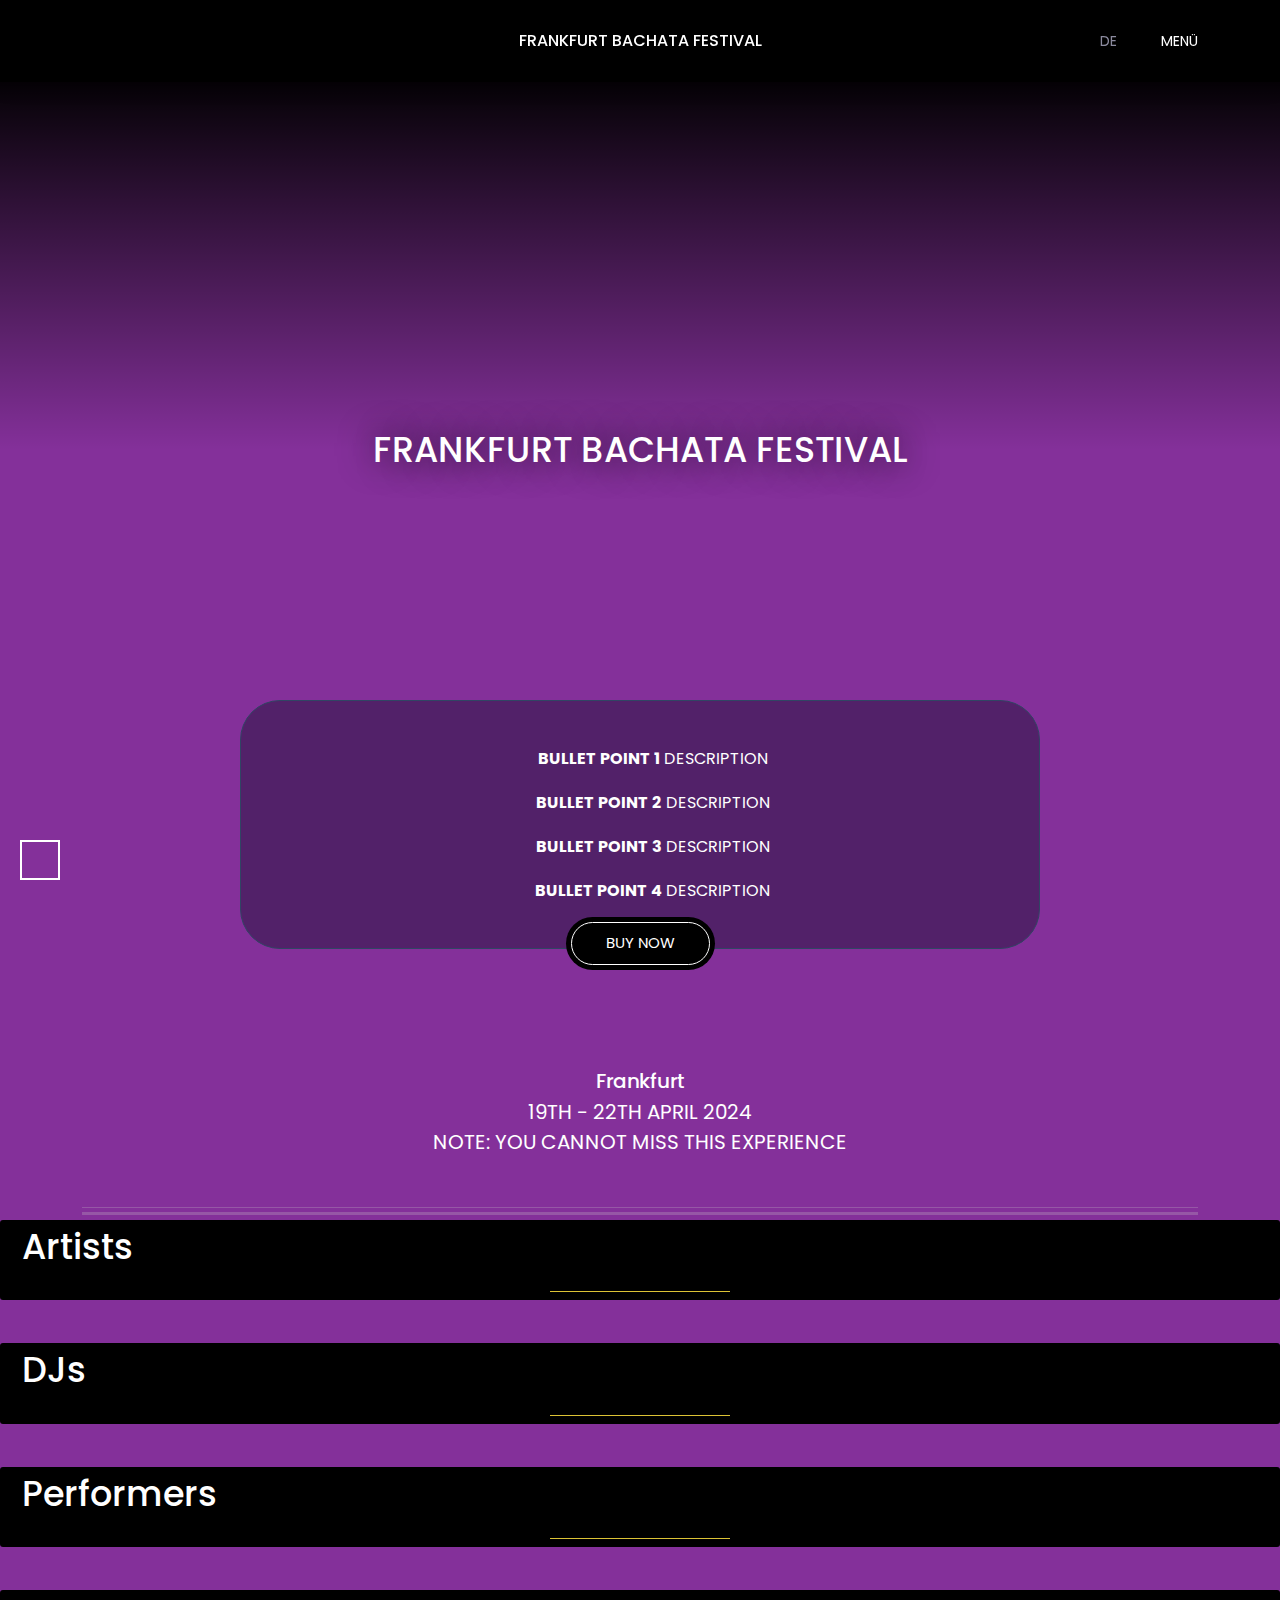
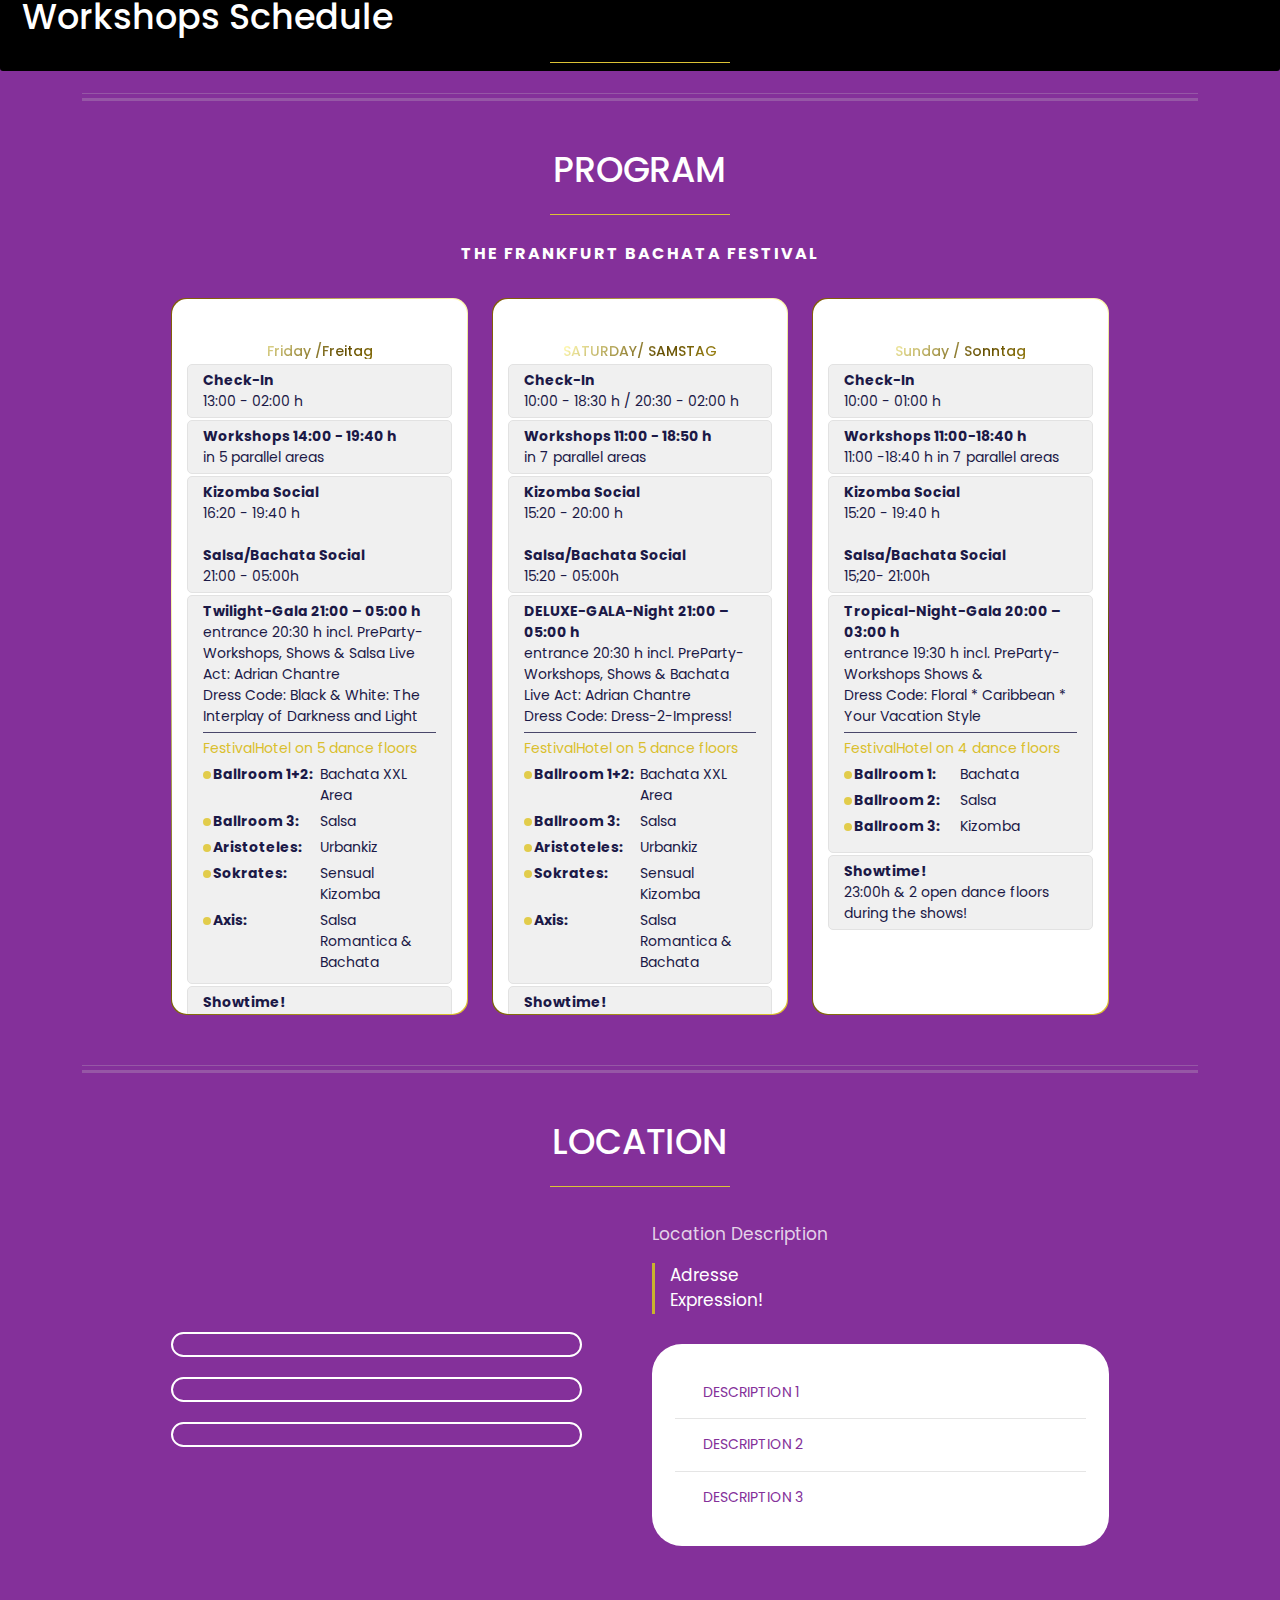
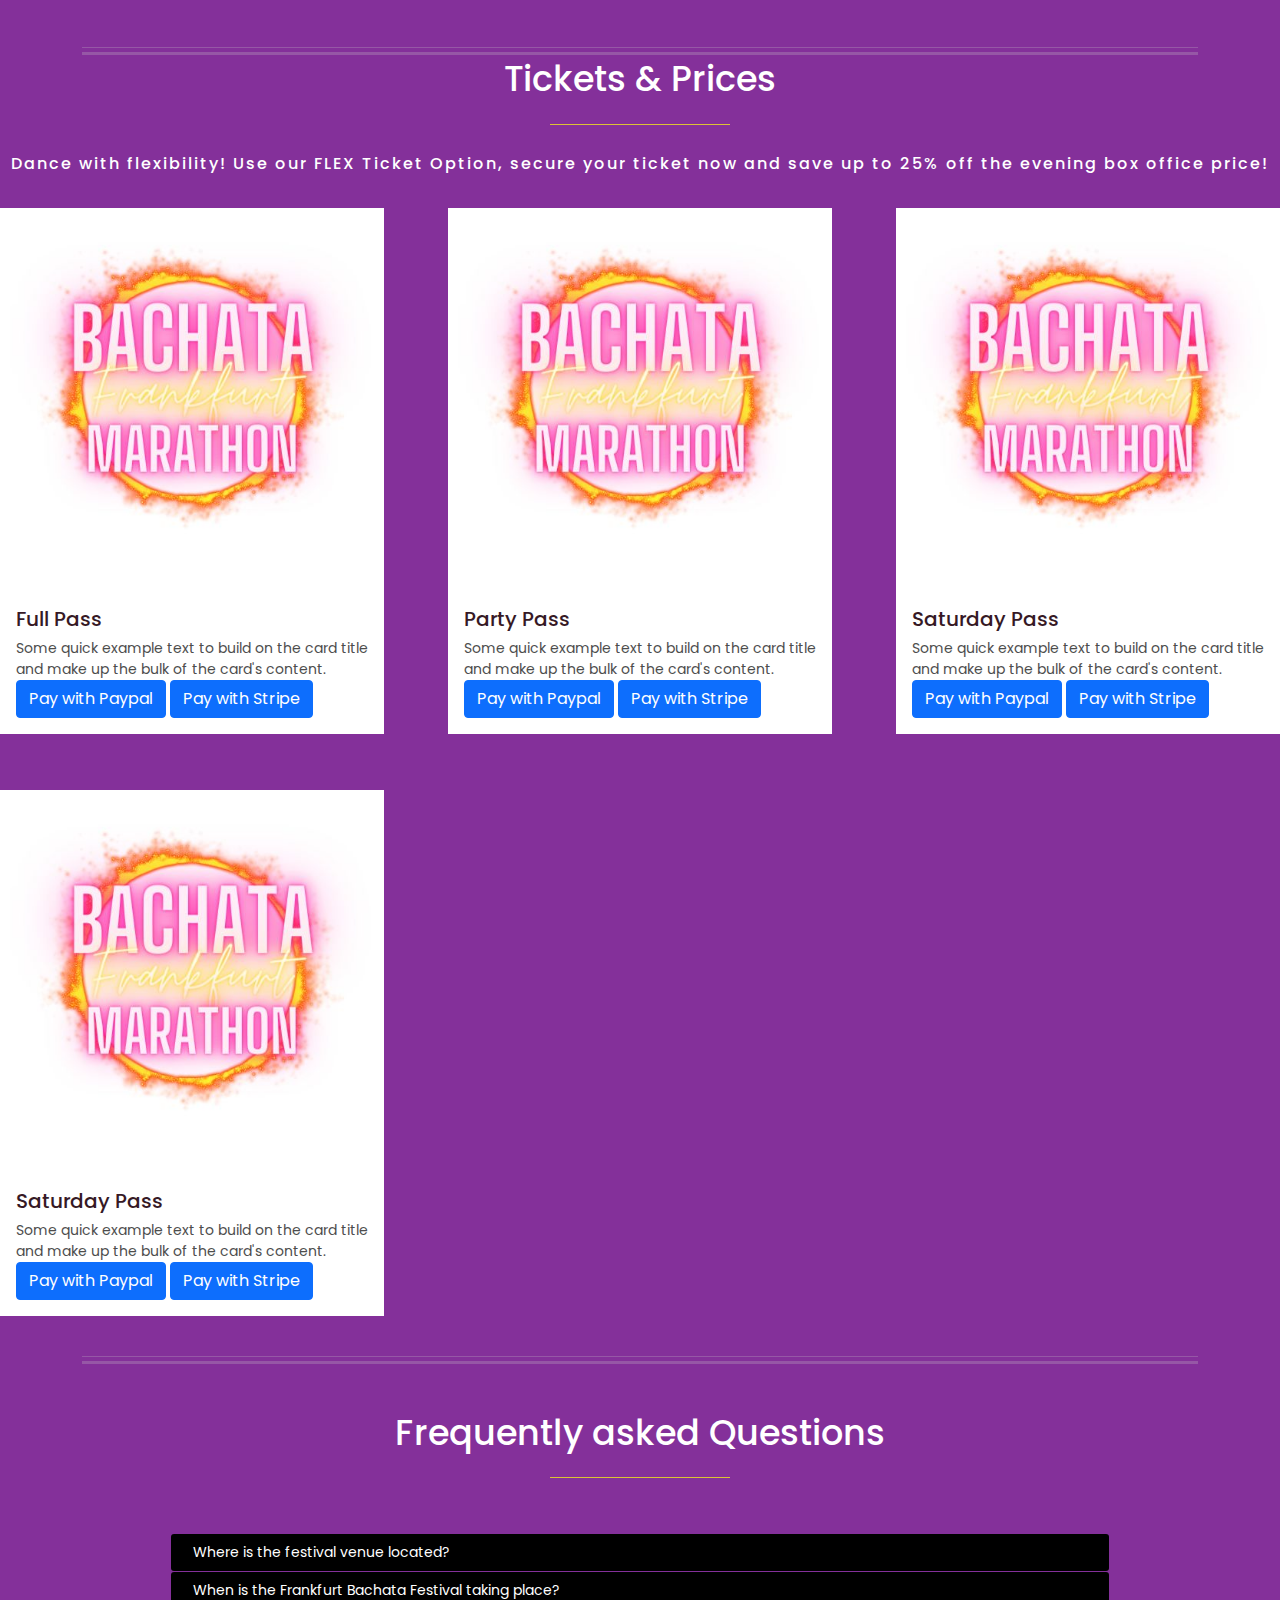
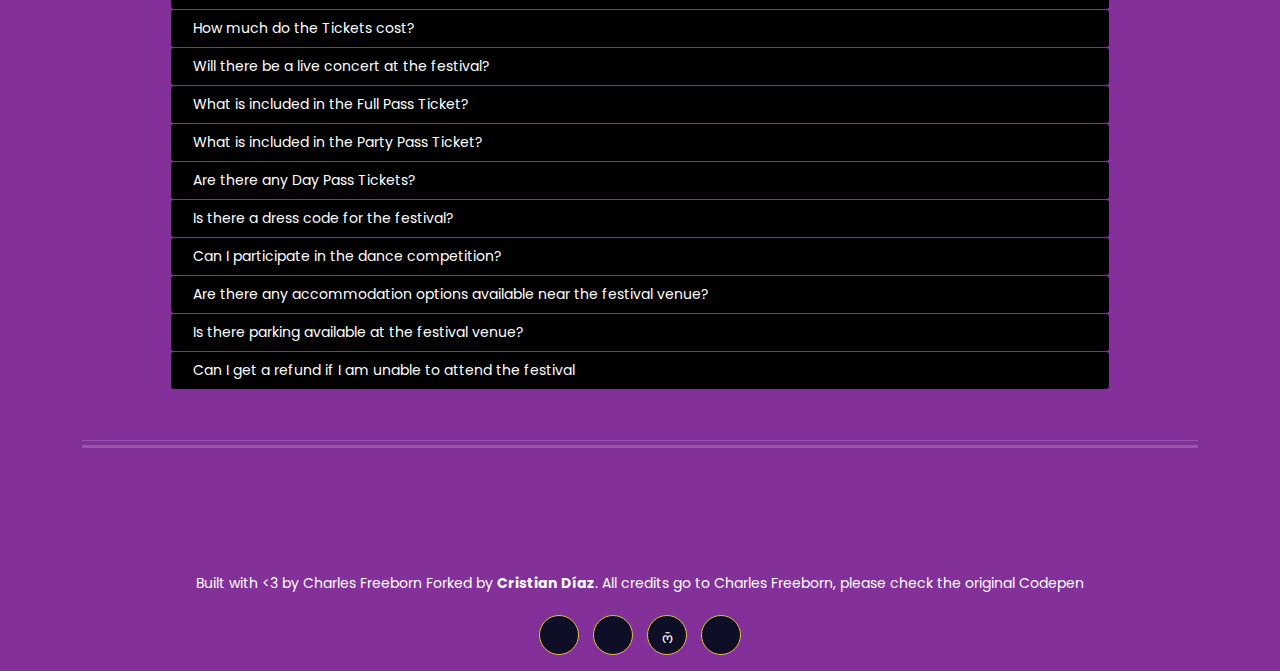
==== commit 6653b4ab: "commit message" ====
--- a/index.htm
+++ b/index.htm
@@ -17,15 +17,14 @@
     <link data-minify="1" rel="stylesheet" id="plugin-css-css" href="./festival_files/plugin.css" type="text/css" media="all">
     <link data-minify="1" rel="stylesheet" id="custom-css" href="./festival_files/custom.css" type="text/css" media="all">
     <link data-minify="1" rel="stylesheet" id="custom-media-css" href="./festival_files/custom-media.css" type="text/css" media="all">
-    <script type="text/javascript" src="./festival_files/jquery.min.js.download" id="jquery-core-js" defer=""></script>
-    <script type="text/javascript" src="./festival_files/jquery-migrate.min.js.download" id="jquery-migrate-js" defer=""></script>
-    <script data-minify="1" type="text/javascript" src="./festival_files/plugin.js.download" id="plugin-javaScript-js" defer=""></script>
     <meta name="msapplication-TileImage" content="">
     
 
 </head>
 
 <body class="home page-template page-template-template page-template-home page-template-templatehome-php page page-id-7" style="overflow: visible;">
+    <script type="text/javascript" src="./festival_files/custom-scripts.js" id="jquery-migrate-js" defer=""></script>
+
     <div class="wrapper">
         <!-- HTML preloader -->
         <div id="preloader" style="display: none;">
@@ -113,25 +112,25 @@
                     <div class="hero-info">
                         <div class="hero-list">
                             <ul>
-                                <li><strong>OVER 110</strong> INSPIRING WORKSHOPS</li>
-                                <li><strong>HILTON HOTEL</strong> - LUXURIOUS ALL IN ONE LOCATION</li>
-                                <li><strong>3 UNFORGETTABLE</strong> DANCE NIGHTS ON 5 FLOORS</li>
-                                <li><strong>GERMAN ORGANIZATION</strong> WITH LATIN AMERICAN PASSION</li>
+                                <li><strong>BULLET POINT 1</strong> DESCRIPTION</li>
+                                <li><strong>BULLET POINT 2</strong> DESCRIPTION</li>
+                                <li><strong>BULLET POINT 3</strong> DESCRIPTION</li>
+                                <li><strong>BULLET POINT 4</strong> DESCRIPTION</li>
                             </ul>
                         </div>
                         <div class="hero-button">
-                            <a href="#fulldaypass" class="button button-radius button-border button-gradient-bg">GET YOUR TICKET</a>
+                            <a href="#ticketsprices" class="button button-radius button-border button-gradient-bg">BUY NOW</a>
                         </div>
                     </div>
                     <div class="hero-bottom">
                         <h5 class="white-color">Frankfurt </h5>
-                        <p class="small-size white-color text-uppercase">13th - 16th October 2023<br>
-                            Note: Full Passes for the Frankfurt Bachata Festival are sold out. Party Tickets for the Galas available at the box office.</p>
+                        <p class="small-size white-color text-uppercase">19th - 22th April 2024<br>
+                            Note: YOU CANNOT MISS THIS EXPERIENCE</p>
                     </div>
                 </div>
             </section>
             <!-- End Of Hero Section -->
-            <!-- Start Of Section Border Section -->
+            <!-- Start Of Section Separation Section -->
             <section>
                 <div class="container">
                     <div class="row">
@@ -143,7 +142,7 @@
                     </div>
                 </div>
             </section>
-            <!-- End Of Section Border Section -->
+            <!-- End Of Section Separation Section -->
             <!-- Start Of Artistas Section -->
             <!-- Start Of Programm Section -->
             <section class="section-2">
@@ -224,8 +223,21 @@
             </div>
 
     </section>
-                <!-- End Of Section Border Section -->
+    <br/>
             <!-- End Of Artistas Section -->
+            <!-- Start Of Section Separation Section -->
+            <section>
+                <div class="container">
+                    <div class="row">
+                        <div class="col-sm-12">
+                            <div class="section-border">
+                                <hr>
+                            </div>
+                        </div>
+                    </div>
+                </div>
+            </section>
+            <!-- End Of Section Separation Section -->
             <!-- Start Of Our Program Section -->
             <section class="program-bg empty-space" id="ourprogram">
                 <div class="container">
@@ -419,7 +431,7 @@
                 </div>
             </section>
             <!-- End Of Our Program Section -->
-            <!-- Start Of Section Border Section -->
+            <!-- Start Of Section Separation Section -->
             <section>
                 <div class="container">
                     <div class="row">
@@ -431,40 +443,7 @@
                     </div>
                 </div>
             </section>
-            <!-- End Of Section Border Section -->
-            <!-- Start Of Workshops Section -->
-            <section class="workshops-bg empty-space" id="workshops">
-                <div class="container">
-                    <div class="row">
-                        <div class="col-12 wow fadeInUp" style="visibility: visible; animation-name: fadeInUp;">
-                            <div class="title-box text-center">
-                                <h2 class="title-text white-color title-separator">WORKSHOPS - BOOTCAMPS -DREAMS COME TRUE</h2>
-                            </div>
-                        </div>
-                    </div>
-                    <div class="row">
-                        <div class="col-12 wow fadeInUp" style="visibility: visible; animation-name: fadeInUp;">
-                            <div class="button-box text-center">
-                                <a href="https://frankfurt-bachata-festival.de//#fulldaypass" class="button button-radius button-border button-gradient-bg">GET YOUR TICKET</a>
-                            </div>
-                        </div>
-                    </div>
-                </div>
-            </section>
-            <!-- End Of Workshops Section -->
-            <!-- Start Of Section Border Section -->
-            <section>
-                <div class="container">
-                    <div class="row">
-                        <div class="col-sm-12">
-                            <div class="section-border">
-                                <hr>
-                            </div>
-                        </div>
-                    </div>
-                </div>
-            </section>
-            <!-- End Of Section Border Section -->
+            <!-- End Of Section Separation Section -->
             <!-- Start Of Location Section -->
             <section class="location-bg empty-space" id="locations">
                 <div class="container">
@@ -493,17 +472,14 @@
                             <div class="col-md-6 wow fadeInUp" style="visibility: visible; animation-name: fadeInUp;">
                                 <div class="location-info-box">
                                     <div class="location-info-topper">
-                                        <p class="large-size">Congress Centre of the FestivalHotel 4 star Hotel The perfect venue for the Frankfurt Bachata Festival!</p>
-                                        <blockquote>Hotel And Venue In One Location! Adress: FestivalHotel Hotel Frankfurt: Georg-Glock-Strasse 20, 40474 Frankfurt <br>The Ultimate Comfort!</blockquote>
+                                        <p class="large-size">Location Description</p>
+                                        <blockquote>Adresse <br>Expression!</blockquote>
                                     </div>
                                     <div class="location-info-bottom">
                                         <ul class="location-list">
-                                            <li>Take the elevators to the workshops and parties</li>
-                                            <li>Only 10 Min. to the international airport and the city centre!</li>
-                                            <li>Many other hotels close by!</li>
-                                            <li>Over 1.500 sqm eventspace</li>
-                                            <li>Workshops in 5 Areas plus Kizomba Social</li>
-                                            <li>Parties on up to 5 dance floors</li>
+                                            <li>DESCRIPTION 1</li>
+                                            <li>DESCRIPTION 2</li>
+                                            <li>DESCRIPTION 3</li>
                                         </ul>
                                     </div>
                                 </div>
@@ -520,267 +496,7 @@
                 </div>
             </section>
             <!-- End Of Location Section -->
-            <!-- Start Of Full Day Pass Section -->
-            <section class="full-day-pass-bg empty-space" id="fulldaypass">
-                <div class="container">
-                    <div class="row">
-                        <div class="col-12 wow fadeInUp" style="visibility: visible; animation-name: fadeInUp;">
-                            <div class="title-box text-center">
-                                <h2 class="title-text white-color title-separator">FULL &amp; DAY PASS</h2>
-                            </div>
-                        </div>
-                    </div>
-                    <div class="row pass-slider">
-                        <div class="pass-col wow fadeInUp" style="visibility: visible; animation-name: fadeInUp;">
-                            <div class="pass-box">
-                                <div class="pass-top-col">
-                                    <div class="pass-top">
-                                        <h4>FULL PASS <br>PREMIUM</h4>
-                                        <p>Includes <br>All Workshops + All Parties + All Socials</p>
-                                    </div>
-                                </div>
-                                <div class="pass-middle-col">
-                                    <div class="pass-middle">
-                                        <h1>180<sup>€</sup></h1>
-                                        <h6>until 01.10.2023</h6>
-                                    </div>
-                                    <div class="pass-bottom">
-                                        <ul>
-                                            <li>160 € until 01.05.2023</li>
-                                            <li>170 € until 02.07.2023</li>
-                                            <li>180 € SOLD OUT!</li>
-                                            <li>195 € SOLD OUT!</li>
-                                            <li>235 € SOLD OUT!</li>
-                                        </ul>
-                                    </div>
-                                </div>
-                            </div>
-                        </div>
-                        <div class="pass-col wow fadeInUp" style="visibility: visible; animation-name: fadeInUp;">
-                            <div class="pass-box">
-                                <div class="pass-top-col">
-                                    <div class="pass-top">
-                                        <h4>FULL <br>PASS</h4>
-                                        <p>Includes <br>All Workshops Starting Fr 21 Uhr + All Parties + All Socials</p>
-                                    </div>
-                                </div>
-                                <div class="pass-middle-col">
-                                    <div class="pass-middle">
-                                        <h1>160<sup>€</sup></h1>
-                                        <h6>until 01.10.2023</h6>
-                                    </div>
-                                    <div class="pass-bottom">
-                                        <ul>
-                                            <li>140 € until 01.05.2023</li>
-                                            <li>150 € until 02.07.2023</li>
-                                            <li>160 € SOLD OUT!</li>
-                                            <li>175 € SOLD OUT!</li>
-                                            <li>215 € SOLD OUT!</li>
-                                        </ul>
-                                    </div>
-                                </div>
-                            </div>
-                        </div>
-                        <div class="pass-col wow fadeInUp" style="visibility: visible; animation-name: fadeInUp;">
-                            <div class="pass-box">
-                                <div class="pass-top-col">
-                                    <div class="pass-top">
-                                        <h4>DAY PASS <br>SA</h4>
-                                        <p>NOTE: <br>COMPLETELY SOLD OUT!</p>
-                                    </div>
-                                </div>
-                                <div class="pass-middle-col">
-                                    <div class="pass-middle">
-                                        <h1>130<sup>€</sup></h1>
-                                        <h6>until 01.10.2023</h6>
-                                    </div>
-                                    <div class="pass-bottom">
-                                        <ul>
-                                            <li>120 € until 01.05.2023</li>
-                                            <li>125 € until 02.07.2023</li>
-                                            <li>130 € until 01.10.2023</li>
-                                            <li>140 € SOLD OUT!</li>
-                                            <li>150 € SOLD OUT!</li>
-                                        </ul>
-                                    </div>
-                                </div>
-                            </div>
-                        </div>
-                        <div class="pass-col wow fadeInUp" style="visibility: visible; animation-name: fadeInUp;">
-                            <div class="pass-box">
-                                <div class="pass-top-col">
-                                    <div class="pass-top">
-                                        <h4>DAY PASS <br> SO</h4>
-                                        <p>NOTE: <br>COMPLETELY SOLD OUT!</p>
-                                    </div>
-                                </div>
-                                <div class="pass-middle-col">
-                                    <div class="pass-middle">
-                                        <h1>95<sup>€</sup></h1>
-                                        <h6>until 01.10.2023</h6>
-                                    </div>
-                                    <div class="pass-bottom">
-                                        <ul>
-                                            <li>85 € until 01.05.2023</li>
-                                            <li>90 € until 02.07.2023</li>
-                                            <li>95 € until 01.10.2023</li>
-                                            <li>100 € SOLD OUT!</li>
-                                            <li>125 € SOLD OUT!</li>
-                                        </ul>
-                                    </div>
-                                </div>
-                            </div>
-                        </div>
-                        <div class="pass-col wow fadeInUp" style="visibility: visible; animation-name: fadeInUp;">
-                            <div class="pass-box">
-                                <div class="pass-top-col">
-                                    <div class="pass-top">
-                                        <h4>FULL PASS <br>PLATINUM LIM.</h4>
-                                        <p>Includes <br>10 x Teachers Secrets 10 H Masterclass</p>
-                                    </div>
-                                </div>
-                                <div class="pass-middle-col">
-                                    <div class="pass-middle">
-                                        <h1>799<sup>€</sup></h1>
-                                        <h6>until 01.10.2023</h6>
-                                    </div>
-                                    <div class="pass-bottom">
-                                        <ul>
-                                            <li>699 € until 01.02.2023</li>
-                                            <li>699 € until 02.07.2023</li>
-                                            <li>799 € until 01.10.2023</li>
-                                            <li>999 € until 12.10.2023</li>
-                                            <li>N.V.</li>
-                                        </ul>
-                                    </div>
-                                </div>
-                            </div>
-                        </div>
-                    </div>
-                </div>
-            </section>
-            <!-- End Of Full Day Pass Section -->
-            <!-- Start Of Party Pass Section -->
-            <section class="party-pass-bg empty-space" id="partypass">
-                <div class="container">
-                    <div class="row">
-                        <div class="col-12 wow fadeInUp" style="visibility: visible; animation-name: fadeInUp;">
-                            <div class="title-box text-center">
-                                <h2 class="title-text white-color title-separator">PARTY PASS FR SA SO is exclusively and unlimitedly available at the evening box office</h2>
-                            </div>
-                        </div>
-                    </div>
-                    <div class="row pass-slider">
-                        <div class="pass-col wow fadeInUp" style="visibility: visible; animation-name: fadeInUp;">
-                            <div class="pass-box">
-                                <div class="pass-top-col">
-                                    <div class="pass-top">
-                                        <h4>PartyPass <br>XXL</h4>
-                                        <p>NOTE: <br>COMPLETELY <br>SOLD OUT!</p>
-                                    </div>
-                                </div>
-                                <div class="pass-middle-col">
-                                    <div class="pass-middle">
-                                        <h1>95<sup>€</sup></h1>
-                                    </div>
-                                    <div class="pass-bottom">
-                                        <ul>
-                                            <li>95 € only until 10.10.2023</li>
-                                            <li>120 € SOLD OUT!</li>
-                                        </ul>
-                                    </div>
-                                </div>
-                            </div>
-                        </div>
-                        <div class="pass-col wow fadeInUp" style="visibility: visible; animation-name: fadeInUp;">
-                            <div class="pass-box">
-                                <div class="pass-top-col">
-                                    <div class="pass-top">
-                                        <h4>PartyPass<br> Light</h4>
-                                        <p>NOTE: <br>COMPLETELY <br>SOLD OUT!</p>
-                                    </div>
-                                </div>
-                                <div class="pass-middle-col">
-                                    <div class="pass-middle">
-                                        <h1>60<sup>€</sup></h1>
-                                    </div>
-                                    <div class="pass-bottom">
-                                        <ul>
-                                            <li>60 € only until 10.10.2023</li>
-                                            <li>SOLD OUT!</li>
-                                        </ul>
-                                    </div>
-                                </div>
-                            </div>
-                        </div>
-                        <div class="pass-col wow fadeInUp" style="visibility: visible; animation-name: fadeInUp;">
-                            <div class="pass-box">
-                                <div class="pass-top-col">
-                                    <div class="pass-top">
-                                        <h4>Party <br>FRIDAY</h4>
-                                        <p>Tickets at the Box Office! <br>Pre-Party Workshop + Party<br> Friday </p>
-                                    </div>
-                                </div>
-                                <div class="pass-middle-col">
-                                    <div class="pass-middle">
-                                        <h1>30<sup>€</sup></h1>
-                                    </div>
-                                    <div class="pass-bottom">
-                                        <ul>
-                                            <li>30 € until 00:30</li>
-                                            <li>17.50 € after 00:30</li>
-                                        </ul>
-                                    </div>
-                                </div>
-                            </div>
-                        </div>
-                        <div class="pass-col wow fadeInUp" style="visibility: visible; animation-name: fadeInUp;">
-                            <div class="pass-box">
-                                <div class="pass-top-col">
-                                    <div class="pass-top">
-                                        <h4>Party <br>SATURDAY</h4>
-                                        <p>Tickets at the Box Office! <br>Pre-Party Workshop + Party <br>Saturday</p>
-                                    </div>
-                                </div>
-                                <div class="pass-middle-col">
-                                    <div class="pass-middle">
-                                        <h1>35<sup>€</sup></h1>
-                                    </div>
-                                    <div class="pass-bottom">
-                                        <ul>
-                                            <li>35 € until 00:30</li>
-                                            <li>20 € after 00:30</li>
-                                        </ul>
-                                    </div>
-                                </div>
-                            </div>
-                        </div>
-                        <div class="pass-col wow fadeInUp" style="visibility: visible; animation-name: fadeInUp;">
-                            <div class="pass-box">
-                                <div class="pass-top-col">
-                                    <div class="pass-top">
-                                        <h4>Party <br> SUNDAY</h4>
-                                        <p>Tickets at the Box Office!<br> Pre-Party Workshop + Party <br>Sunday</p>
-                                    </div>
-                                </div>
-                                <div class="pass-middle-col">
-                                    <div class="pass-middle">
-                                        <h1>15<sup>€</sup></h1>
-                                    </div>
-                                    <div class="pass-bottom">
-                                        <ul>
-                                            <li>15 € until 00:30</li>
-                                            <li>10 € after 00:30</li>
-                                        </ul>
-                                    </div>
-                                </div>
-                            </div>
-                        </div>
-                    </div>
-                </div>
-            </section>
-            <!-- End Of Party Pass Section -->
-            <!-- Start Of Section Border Section -->
+            <!-- Start Of Section Separation Section -->
             <section>
                 <div class="container">
                     <div class="row">
@@ -792,22 +508,7 @@
                     </div>
                 </div>
             </section>
-            <!-- End Of Section Border Section -->
-
-            <!-- Start Of Section Border Section -->
-            <section>
-                <div class="container">
-                    <div class="row">
-                        <div class="col-sm-12">
-                            <div class="section-border">
-                                <hr>
-                            </div>
-                        </div>
-                    </div>
-                </div>
-            </section>
-            <!-- End Of Section Border Section -->
-
+            <!-- End Of Section Separation Section -->
             <!-- Start Of Tickets & Prices Section -->
             <section class="section-2" id="ticketsprices">
                     <div class="row">
@@ -870,7 +571,7 @@
             <!-- Start Of Table of Prices Section -->
 
             <!-- End Of Table of Prices Section -->
-            <!-- Start Of Section Border Section -->
+            <!-- Start Of Section Separation Section -->
             <section>
                 <div class="container">
                     <div class="row">
@@ -882,102 +583,11 @@
                     </div>
                 </div>
             </section>
-            <!-- End Of Section Border Section -->
-            <!-- Start Of Hotel Section -->
-            <section class="table-prices-bg empty-space" id="findahotel">
-                <div class="container">
-                    <div class="container-sub">
-                        <div class="row">
-                            <div class="col-12 wow fadeInUp" style="visibility: visible; animation-name: fadeInUp;">
-                                <div class="title-box text-center">
-                                    <h2 class="title-text white-color title-separator">HOTEL</h2>
-                                </div>
-                            </div>
-                        </div>
-                        <div class="row">
-                            <div class="col-md-5 wow fadeInUp" style="visibility: visible; animation-name: fadeInUp;">
-                                <div class="hotel-image-box hotel-slider">
-                                    <div class="hotel-image-box-inner">
-                                        <img src="./festival_files/Hotel-Image-01.jpg" alt="" title="" data-lazy-src="https://frankfurt-bachata-festival.de//wp-content/uploads/2023/03/Hotel-Image-01.jpg" data-ll-status="loaded" class="entered lazyloaded"><noscript><img src="https://frankfurt-bachata-festival.de//wp-content/uploads/2023/03/Hotel-Image-01.jpg" alt="" title=""></noscript>
-                                    </div>
-                                    <div class="hotel-image-box-inner">
-                                        <img alt="" title="" data-lazy-src="https://frankfurt-bachata-festival.de//wp-content/uploads/2023/07/IMG_7113.jpg" class="entered lazyloaded" src="./festival_files/IMG_7113.jpg" data-ll-status="loaded"><noscript><img src="https://frankfurt-bachata-festival.de//wp-content/uploads/2023/07/IMG_7113.jpg" alt="" title=""></noscript>
-                                    </div>
-                                    <div class="hotel-image-box-inner">
-                                        <img src="./festival_files/Hotel-Image-03.jpg" alt="" title="" data-lazy-src="https://frankfurt-bachata-festival.de//wp-content/uploads/2023/03/Hotel-Image-03.jpg" data-ll-status="loaded" class="entered lazyloaded"><noscript><img src="https://frankfurt-bachata-festival.de//wp-content/uploads/2023/03/Hotel-Image-03.jpg" alt="" title=""></noscript>
-                                    </div>
-                                </div>
-                                <div class="hotel-bottom-box text-center">
-                                    <a href="https://www.hilton.com/en/book/reservation/rooms/?ctyhocn=DUSHITW&amp;arrivalDate=2023-10-13&amp;departureDate=2023-10-16&amp;groupCode=GSALT&amp;room1NumAdults=1&amp;cid=OM%2CWW%2CHILTONLINK%2CEN%2CDirectLink" class="button button-radius button-border button-separator button-gradient-bg">BOOK YOUR ROOM</a>
-                                    <p class="white-color"><strong> Looking For A Roommate?</strong><br> Find Someone To Share A Room:</p>
-                                    <a href="https://chat.whatsapp.com/KH2SMVQNOY2Htc5ioWIgXp" class="button button-radius green-bg white-color whatsapp-button"><i class="bi bi-whatsapp me-2"></i> JOIN THE WHATSAPP GROUP</a>
-                                </div>
-                            </div>
-                            <div class="col-md-7 wow fadeInUp" style="visibility: visible; animation-name: fadeInUp;">
-                                <div class="hotel-info">
-                                    <div class="hotel-info-top-right ">
-                                        <h5 class="extra-large-size blue-color">WHERE TO STAY?<br> OF COURSE AT THE HILTON!</h5>
-                                        <p class="large-size">Perfect - take the elevator “home” - after the workshops, after the party. No need for shuttles,no need for transportation.</p>
-                                        <p class="large-size"><strong>Get your room at the FestivalHotel</strong> - your relaxed Dance-Holiday! Parking Special for our guests: only 10 € a day</p>
-                                    </div>
-                                    <div class="hotel-table">
-                                        <div class="table-responsive">
-                                            <table class="table mb-0">
-                                                <thead>
-                                                    <tr>
-                                                        <th>ROOMTYPE</th>
-                                                        <th>PRICE P.N.</th>
-                                                        <th>CONDITIONS <br>/ BENEFITS</th>
-                                                    </tr>
-                                                </thead>
-                                                <tbody>
-                                                    <tr>
-                                                        <td><a href="https://group.hilton.com/i1s9g4" color:="" white;"="">Queen FestivalHotel <br>Guest room</a></td>
-                                                        <td>109,-€<br>SOLD OUT</td>
-                                                        <td>
-                                                            <div class="table-list">EarlyBird comes back 2024! Breakfast included for festival guests. Non-refundable.</div>
-                                                        </td>
-                                                    </tr>
-                                                    <tr>
-                                                        <td><a href="https://group.hilton.com/i1s9g4" color:="" white;"="">Queen FestivalHotel <br>Guest room</a></td>
-                                                        <td>125,-€<br>SOLD OUT</td>
-                                                        <td>
-                                                            <div class="table-list">Breakfast included for festival guests. Air conditioner. Free WiFi.
-                                                                FestivalHotel Serenity bed. Non-refundable.</div>
-                                                        </td>
-                                                    </tr>
-                                                    <tr>
-                                                        <td><a href="https://group.hilton.com/i1s9g4" color:="" white;"="">King FestivalHotel<br>Deluxe</a></td>
-                                                        <td>150,-€<br>SOLD OUT</td>
-                                                        <td>
-                                                            <div class="table-list"> Higher floors. Breakfast included for festival guests. 1x Mini Bar inclusive. Non-Refundable.</div>
-                                                        </td>
-                                                    </tr>
-                                                    <tr>
-                                                        <td><a href="https://group.hilton.com/i1s9g4" target="_blank" style="color: white;">King FestivalHotel <br>Executive</a></td>
-                                                        <td>170,-€<br>SOLD OUT</td>
-                                                        <td>
-                                                            <div class="table-list">Notice: Nearly sold out! Top floors,incl. Executive lounge with extra breakfast lounge, Snacks during the day, unlimited drinks, exclusive check-in/out, VIP treatment with water and fruits.</div>
-                                                        </td>
-                                                    </tr>
-                                                </tbody>
-                                                <tfoot>
-                                                    <tr class="hotel-info-topper">
-                                                        <td colspan="2" class="text-decoration-none"><small>Parking</small></td>
-                                                        <td colspan="2"><a href="https://frankfurt-bachata-festival.de//#" class="button rounded white-color">Only <span class="skin-color">10€</span> per day</a></td>
-                                                    </tr>
-                                                </tfoot>
-
-                                            </table>
-                                        </div>
-                                    </div>
-                                </div>
-                            </div>
-                        </div>
-                    </div>
-                </div>
-            </section>
-            <!-- End Of Hotel Section -->
+            <!-- End Of Section Separation Section -->
+            <!-- Start Of Section -->
+
+
+            <!-- End Of  Section -->
             <!-- Start Of Frequently Asked Questions Section -->
             <section class="faq-bg empty-space" id="faq">
                 <div class="container">
@@ -1084,7 +694,7 @@
                 </div>
             </section>
             <!-- End Of Frequently Asked Questions Section -->
-            <!-- Start Of Section Border Section -->
+            <!-- Start Of Section Separation Section -->
             <section>
                 <div class="container">
                     <div class="row">
@@ -1096,34 +706,7 @@
                     </div>
                 </div>
             </section>
-            <!-- End Of Section Border Section -->
-            <!-- Start Of Contact Social Media Section -->
-            <section>
-                <div class="container">
-                    <div class="row">
-                        <div class="col-sm-12">
-                            <div class="section-border">
-                                <hr>
-                            </div>
-                        </div>
-                    </div>
-                </div>
-            </section>
-
-            <!-- End Of Contact Social Media Section -->
-            <!-- Start Of Section Border Section -->
-            <section>
-                <div class="container">
-                    <div class="row">
-                        <div class="col-sm-12">
-                            <div class="section-border">
-                                <hr>
-                            </div>
-                        </div>
-                    </div>
-                </div>
-            </section>
-            <!-- End Of Section Border Section -->
+            <!-- End Of Section Separation Section -->
             <!-- Start Of Gallery Section -->
             <section class="empty-space" id="gallery">
               
@@ -1132,88 +715,27 @@
         </div>
         <!-- End Of Page Content -->
         <!-- Start Of Footer Section -->
-        <footer class="footer">
-            <div class="container">
-                <div class="row">
-                    <div class="col-md-3">
-                        <div class="footer-box">
-                            <div class="footer-info">
-                                <div class="footer-logo">
-                                    <img src="data:image/svg+xml,%3Csvg%20xmlns=&#39;http://www.w3.org/2000/svg&#39;%20viewBox=&#39;0%200%200%200&#39;%3E%3C/svg%3E" alt="" title="" data-lazy-src="https://frankfurt-bachata-festival.de//wp-content/uploads/2023/04/l.png"><noscript><img src="https://frankfurt-bachata-festival.de//wp-content/uploads/2023/04/l.png" alt="" title=""></noscript>
-                                </div>
-                                <div class="footer-social-media">
-                                    <ul class="social-media-list">
-                                        <li><a href="https://www.facebook.com/FrankfurtBachataFestival/"><i class="bi bi-facebook"></i></a></li>
-                                        <li><a href="https://frankfurt-bachata-festival.de//##"><i class="bi bi-twitter"></i></a></li>
-                                        <li><a href="https://www.instagram.com/frankfurt_bachata_festival/"><i class="bi bi-instagram"></i></a></li>
-                                        <li><a href="https://frankfurt-bachata-festival.de//#####"><i class="bi bi-youtube"></i></a></li>
-                                    </ul>
-                                </div>
-                            </div>
-                        </div>
-                    </div>
-                    <div class="col-md-3">
-                        <div class="footer-box">
-                            <div class="footer-menu">
-                                <h6 class="footer-title">MEET ARTISTS</h6>
-                                <div class="menu-meet-artists-menu-container">
-                                    <ul id="menu-meet-artists-menu" class="menu">
-                                        <li id="menu-item-114" class="menu-item menu-item-type-custom menu-item-object-custom menu-item-114"><a href="https://frankfurt-bachata-festival.de//#artistsanddjs">Bachata Artist</a></li>
-                                        <li id="menu-item-115" class="menu-item menu-item-type-custom menu-item-object-custom menu-item-115"><a href="https://frankfurt-bachata-festival.de//#artistsanddjs">Kizomba Artist</a></li>
-                                        <li id="menu-item-116" class="menu-item menu-item-type-custom menu-item-object-custom menu-item-116"><a href="https://frankfurt-bachata-festival.de//#artistsanddjs">Salsa Artist</a></li>
-                                    </ul>
-                                </div>
-                            </div>
-                        </div>
-                    </div>
-                    <div class="col-md-3">
-                        <div class="footer-box">
-                            <div class="footer-menu">
-                                <h6 class="footer-title">QUICK LINKS</h6>
-                                <div class="menu-quick-links-menu-container">
-                                    <ul id="menu-quick-links-menu" class="menu">
-                                        <li id="menu-item-117" class="menu-item menu-item-type-custom menu-item-object-custom menu-item-117"><a href="https://frankfurt-bachata-festival.de//#workshops">Workshops</a></li>
-                                        <li id="menu-item-118" class="menu-item menu-item-type-custom menu-item-object-custom menu-item-118"><a href="https://frankfurt-bachata-festival.de//#locations">Locations</a></li>
-                                        <li id="menu-item-119" class="menu-item menu-item-type-custom menu-item-object-custom menu-item-119"><a href="https://frankfurt-bachata-festival.de//#findahotel">Book Hotel</a></li>
-                                        <li id="menu-item-120" class="menu-item menu-item-type-custom menu-item-object-custom menu-item-120"><a href="https://frankfurt-bachata-festival.de//#faq">FAQs</a></li>
-                                    </ul>
-                                </div>
-                            </div>
-                        </div>
-                    </div>
-                    <div class="col-md-3">
-                        <div class="footer-box">
-                            <div class="footer-contact">
-                                <a href="https://frankfurt-bachata-festival.de//#ticketsprices" class="button button-radius button-border button-gradient-bg">GET YOUR TICKET</a>
-                                <div class="menu-get-your-ticket-menu-container">
-                                    <ul id="menu-get-your-ticket-menu" class="menu">
-                                        <li id="menu-item-124" class="menu-item menu-item-type-custom menu-item-object-custom menu-item-124"><a href="https://frankfurt-bachata-festival.de//#contactusandsocialmedia">CONTACT US</a></li>
-                                        <li id="menu-item-369" class="menu-item menu-item-type-post_type menu-item-object-page menu-item-369"><a href="https://frankfurt-bachata-festival.de//impressum/">IMPRESSUM</a></li>
-                                    </ul>
-                                </div>
-                            </div>
-                        </div>
-                    </div>
-                </div>
-                <div class="row">
-                    <div class="col-12">
-                        <div class="copyright-box">
-                            <div class="copyright-info">
-                                <p class="white-color">© All Rights Reserved.</p>
-                            </div>
-                            <div class="copyright-menu">
-                                <div class="menu-copyright-menu-container">
-                                    <ul id="menu-copyright-menu" class="menu">
-                                        <li id="menu-item-483" class="menu-item menu-item-type-post_type menu-item-object-page menu-item-483"><a href="https://frankfurt-bachata-festival.de//agb/">General Terms and Conditions (GTC)</a></li>
-                                        <li id="menu-item-482" class="menu-item menu-item-type-post_type menu-item-object-page menu-item-482"><a href="https://frankfurt-bachata-festival.de//dsgvo/">DSGVO</a></li>
-                                    </ul>
-                                </div>
-                            </div>
-                        </div>
-                    </div>
-                </div>
-            </div>
+        <footer>
+            <p>Built with <3 by <a href="https://twitter.com/charliecodes">Charles Freeborn</a></p>
+          <p>Forked by <strong>Cristian Díaz</strong>. All credits go to Charles Freeborn, please check <a href="https://codepen.io/freeborncharles/full/ZEpVLzR">the original Codepen</a> </p>
+          <br/>
+          <br/>
+          <div class="footer-social-media">
+            <ul class="social-media-list">
+                <li><a href="https://www.facebook.com/FrankfurtBachataFestival/"><i class="bi bi-facebook"></i></a></li>
+                <li><a href="https://frankfurt-bachata-festival.de//##"><i class="bi bi-twitter"></i></a></li>
+                <li><a href="https://www.instagram.com/frankfurt_bachata_festival/"><i class="bi bi-instagram"></i></a></li>
+                <li><a href="https://frankfurt-bachata-festival.de//#####"><i class="bi bi-youtube"></i></a></li>
+            </ul>
+        </div>
         </footer>
+
+
+                    
+
+
+
+
         <!-- End Of Footer Section -->
         <!-- Start Of Whatsapp Fixed Section -->
         <div class="whatsapp-fixed">
--- a/festival_files/plugin.css
+++ b/festival_files/plugin.css
@@ -9286,11 +9286,7 @@
         display: none !important
     }
 }
-@font-face {
-    font-display: swap;
-    font-family: bootstrap-icons;
-    src: url(../../../../../../../themes/Obact-Theme/fonts/bootstrap-icons.woff2?30af91bf14e37666a085fb8a161ff36d) format("woff2"), url(../../../../../../../themes/Obact-Theme/fonts/bootstrap-icons.woff?30af91bf14e37666a085fb8a161ff36d) format("woff")
-}
+
 .bi::before, [class*=" bi-"]::before, [class^=bi-]::before {
     display: inline-block;
     font-family: bootstrap-icons !important;
--- a/festival_files/custom.css
+++ b/festival_files/custom.css
@@ -346,11 +346,17 @@
     padding-bottom: 50px
 }
 .button-gradient-bg {
+    background-color: #000000;
+    color: #ffffff;
+}
+
+.button-gradient-bg-none {
     background: #825d08;
     background: -moz-linear-gradient(-45deg, #825d08 3%, #fff9b0 29%, #c8b337 62%, #dabf2e 99%);
     background: -webkit-linear-gradient(-45deg, #825d08 3%, #fff9b0 29%, #c8b337 62%, #dabf2e 99%);
     background: linear-gradient(135deg, #825d08 3%, #fff9b0 29%, #c8b337 62%, #dabf2e 99%)
 }
+
 .gradient-bg {
     background: #825d08;
     background: -moz-linear-gradient(-45deg, #825d08 4%, #fff9b0 29%, #634d00 63%, #dabf2e 99%);
@@ -824,13 +830,15 @@
     background: #100d2a6e;
     border: 1px solid #304563;
     padding: 2%;
-    max-width: 700px;
-    margin: auto
+    max-width: 800px;
+    margin: auto;
+    border-radius: 40px;
 }
 .hero-list ul li {
     font-size: 16px;
     color: #fff;
     margin: 20px 0;
+    text-align: center;
     padding-left: 25px;
     position: relative
 }
@@ -2308,4 +2316,35 @@
 
 .card-tickets {
   box-shadow: 1px 1px 5px 0px var(--gray);
-}+}
+
+
+
+
+
+/* Header 
+stycky means it will stay up in the page, at the top 0px with width 100% of available space
+*/
+
+/* footer */
+
+footer {
+    padding-block: 1rem;
+    background-color: var(--black);
+    grid-area: footer;
+    color: #ffffff;
+    text-align: center;
+    margin-top: 9px;
+  }
+  
+  footer a {
+    display: inline;
+    margin: 0;
+    color: #ffffff;
+  }
+
+  footer p {
+    display: inline;
+    margin: 0;
+    color: #ffffff;
+  }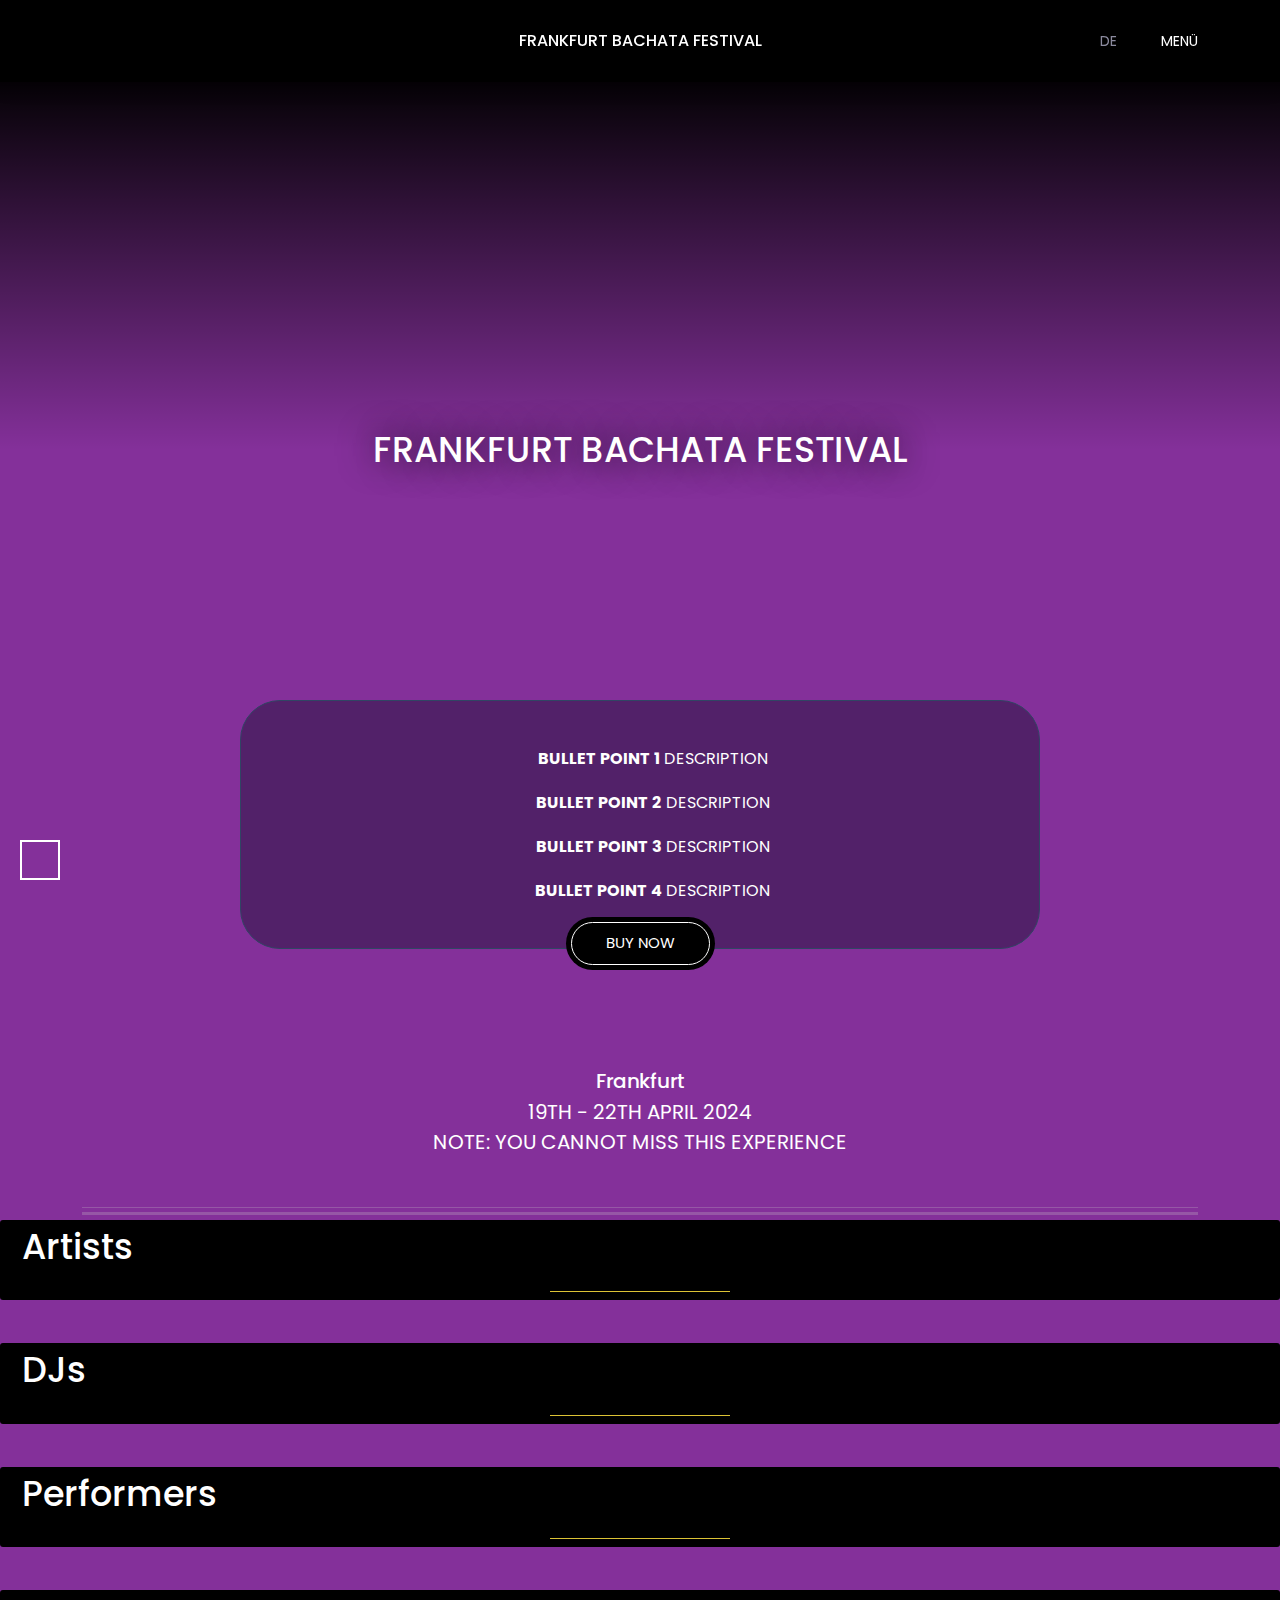
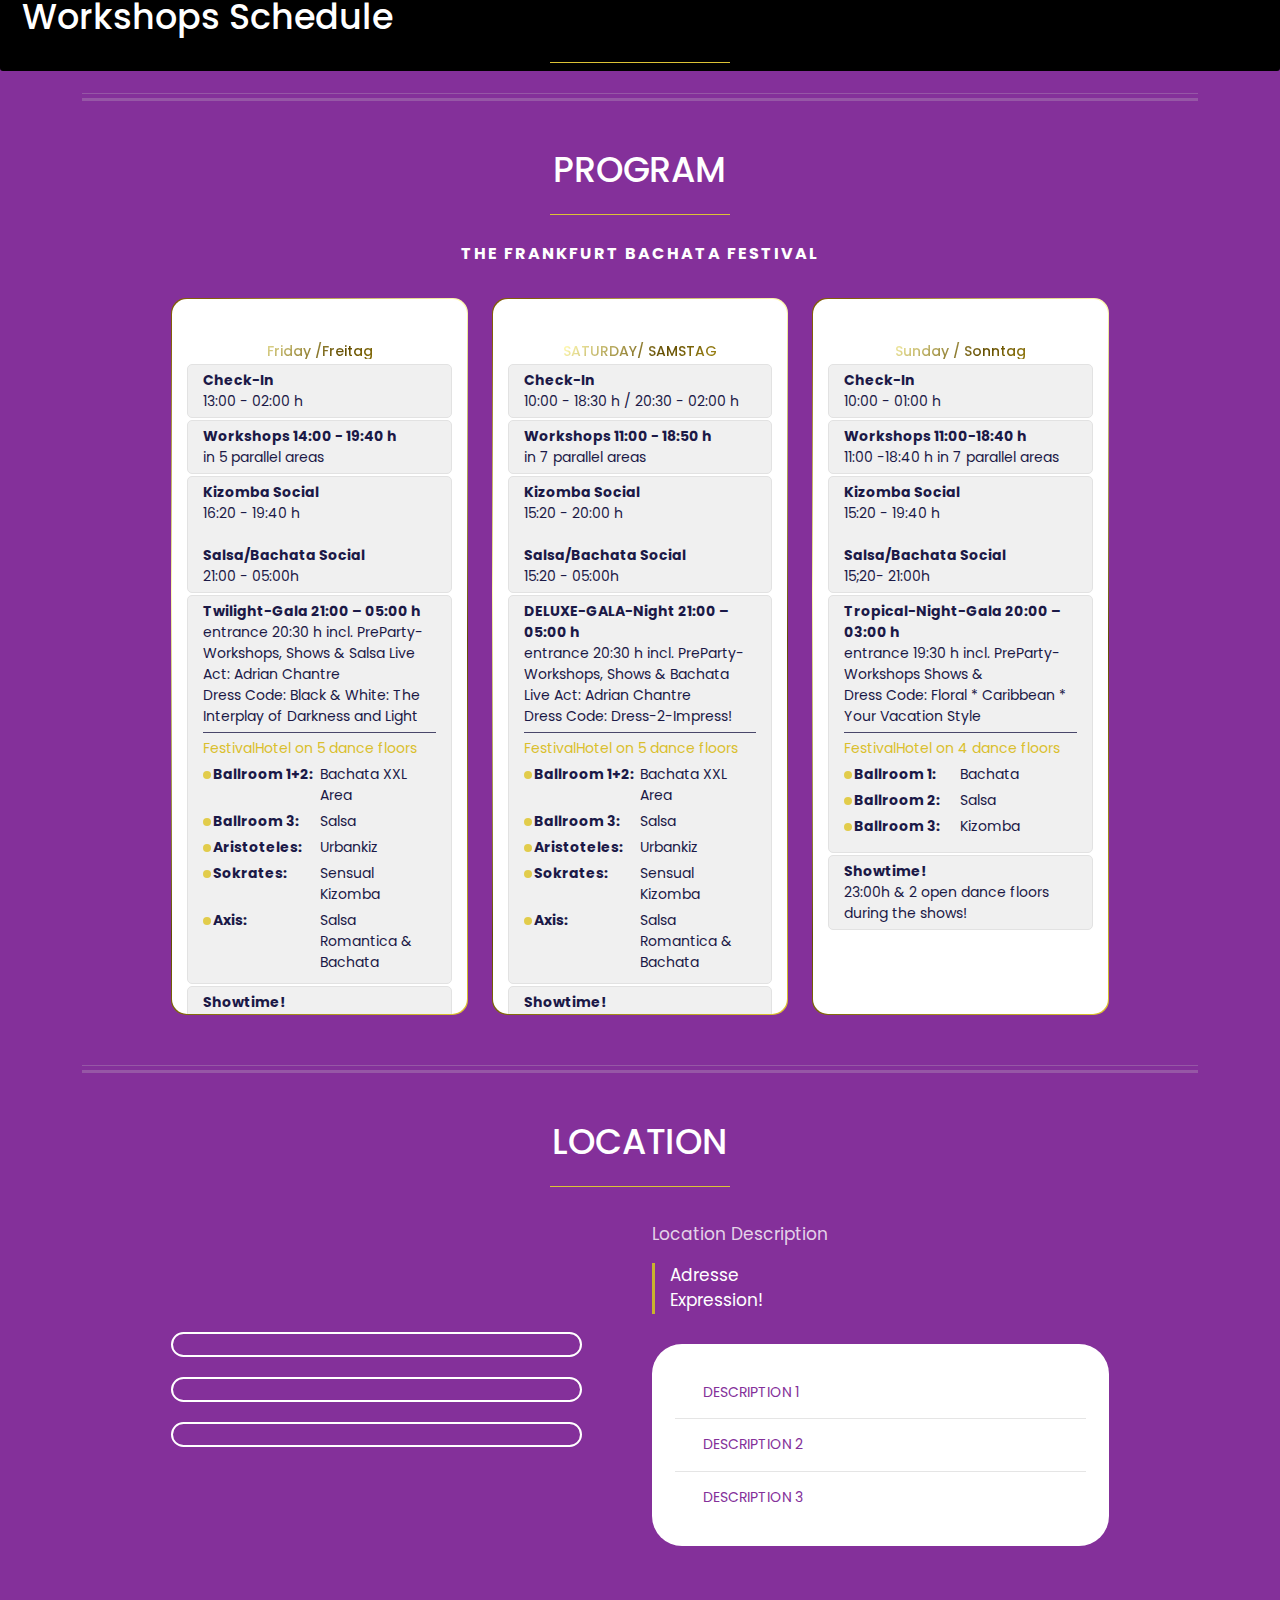
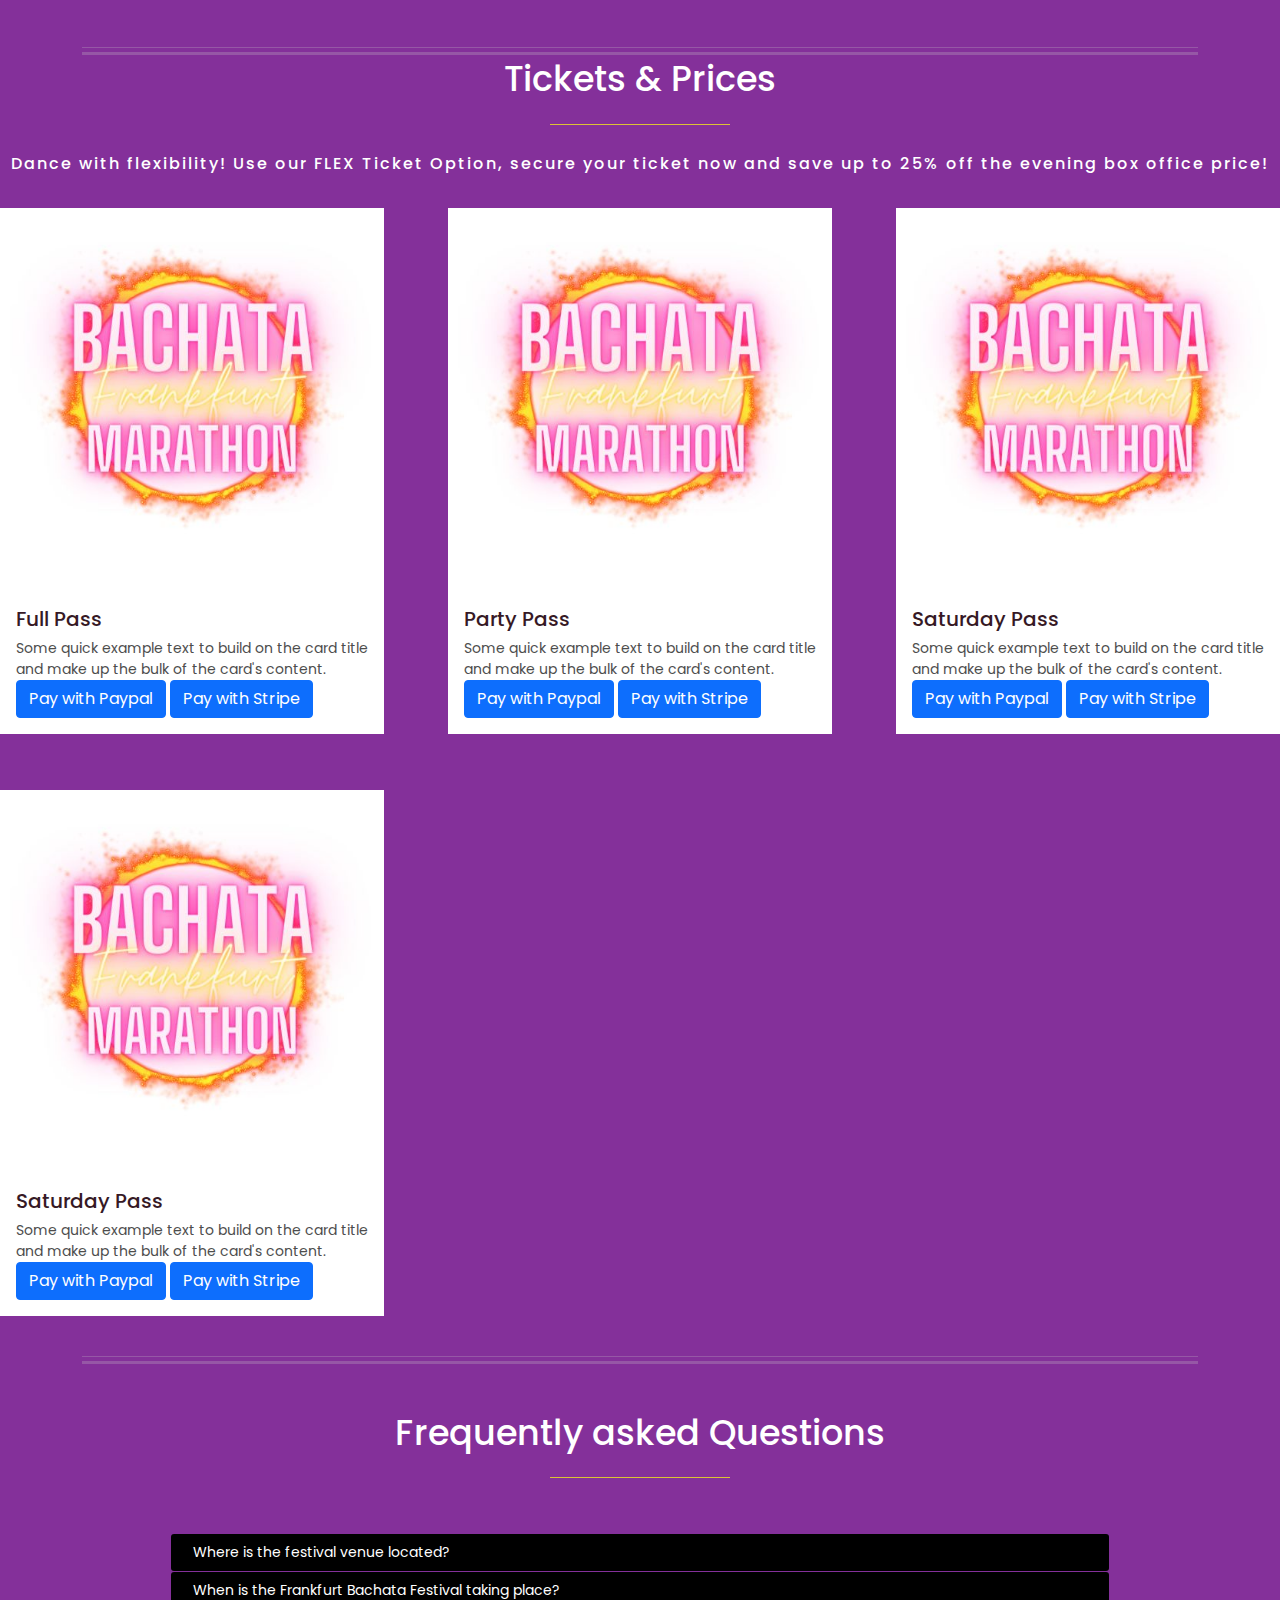
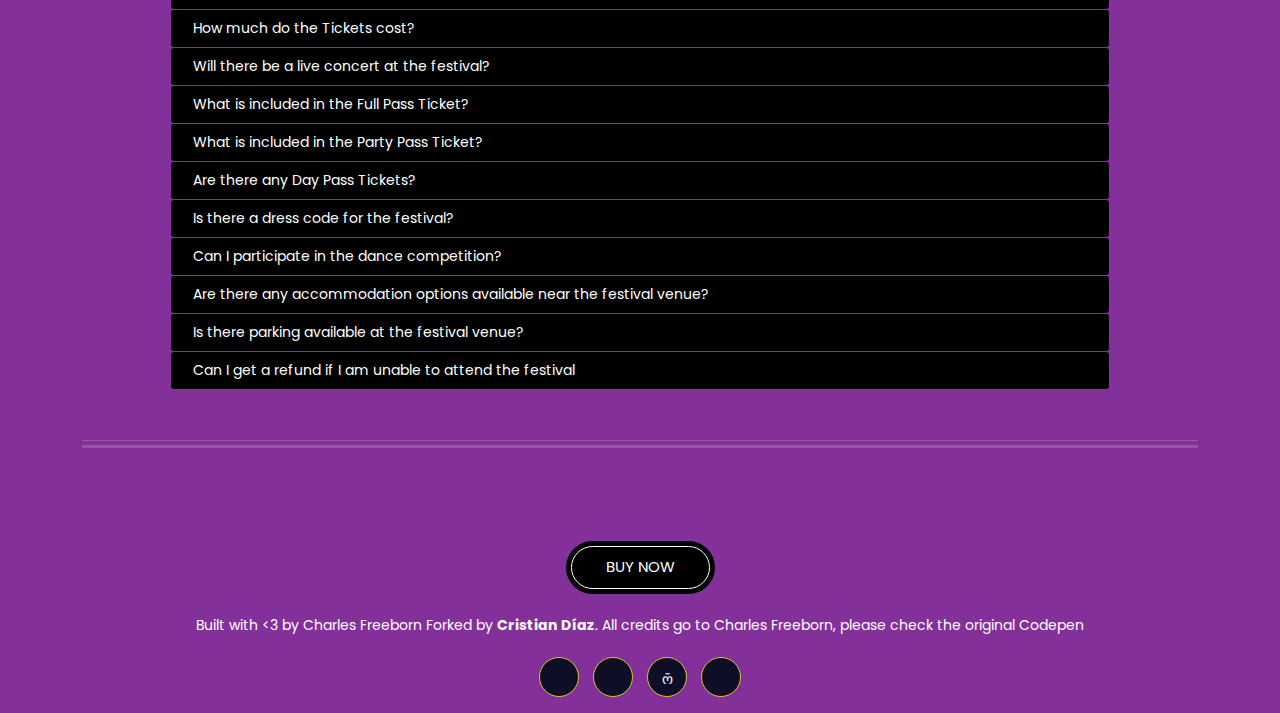
==== commit b3c7a01a: "commit message" ====
--- a/index.htm
+++ b/index.htm
@@ -716,6 +716,10 @@
         <!-- End Of Page Content -->
         <!-- Start Of Footer Section -->
         <footer>
+            <div class="hero-button">
+                <a href="#ticketsprices" class="button button-radius button-border button-gradient-bg">BUY NOW</a>
+            </div>
+            <br/>
             <p>Built with <3 by <a href="https://twitter.com/charliecodes">Charles Freeborn</a></p>
           <p>Forked by <strong>Cristian Díaz</strong>. All credits go to Charles Freeborn, please check <a href="https://codepen.io/freeborncharles/full/ZEpVLzR">the original Codepen</a> </p>
           <br/>
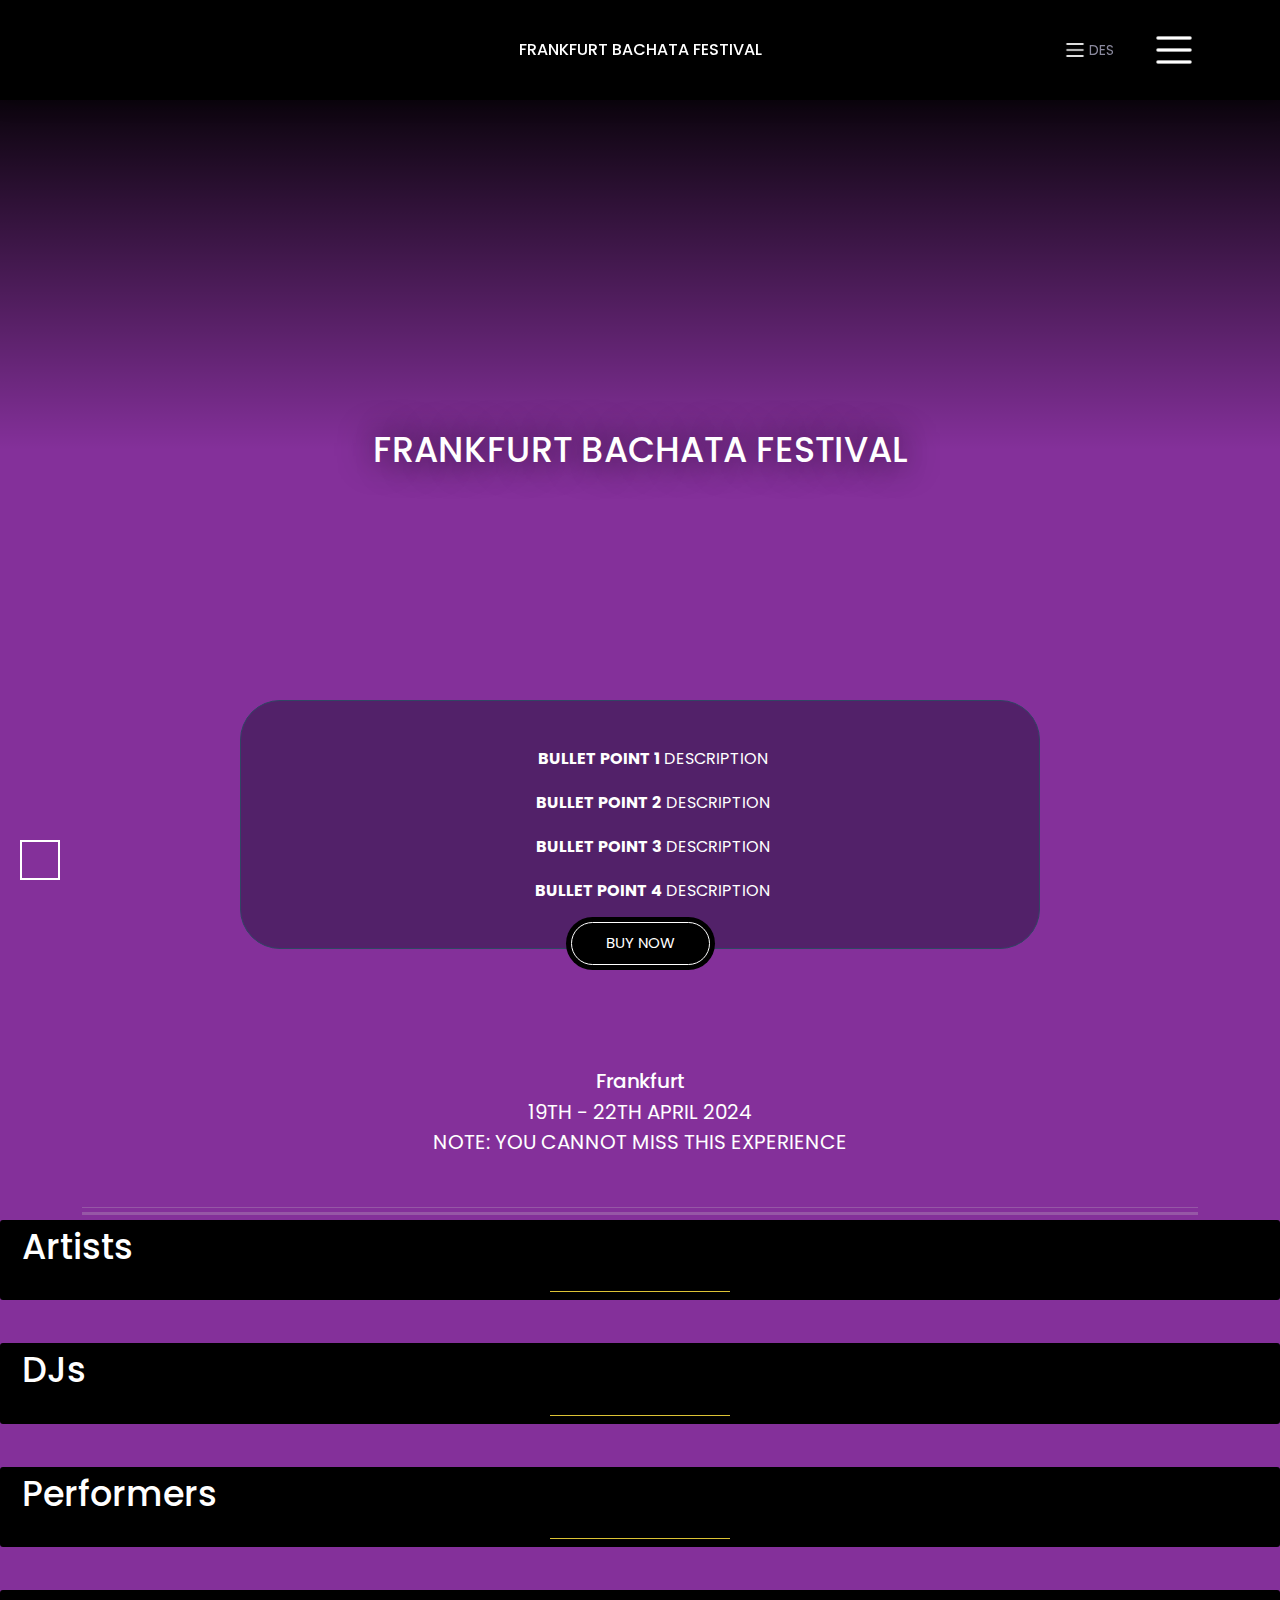
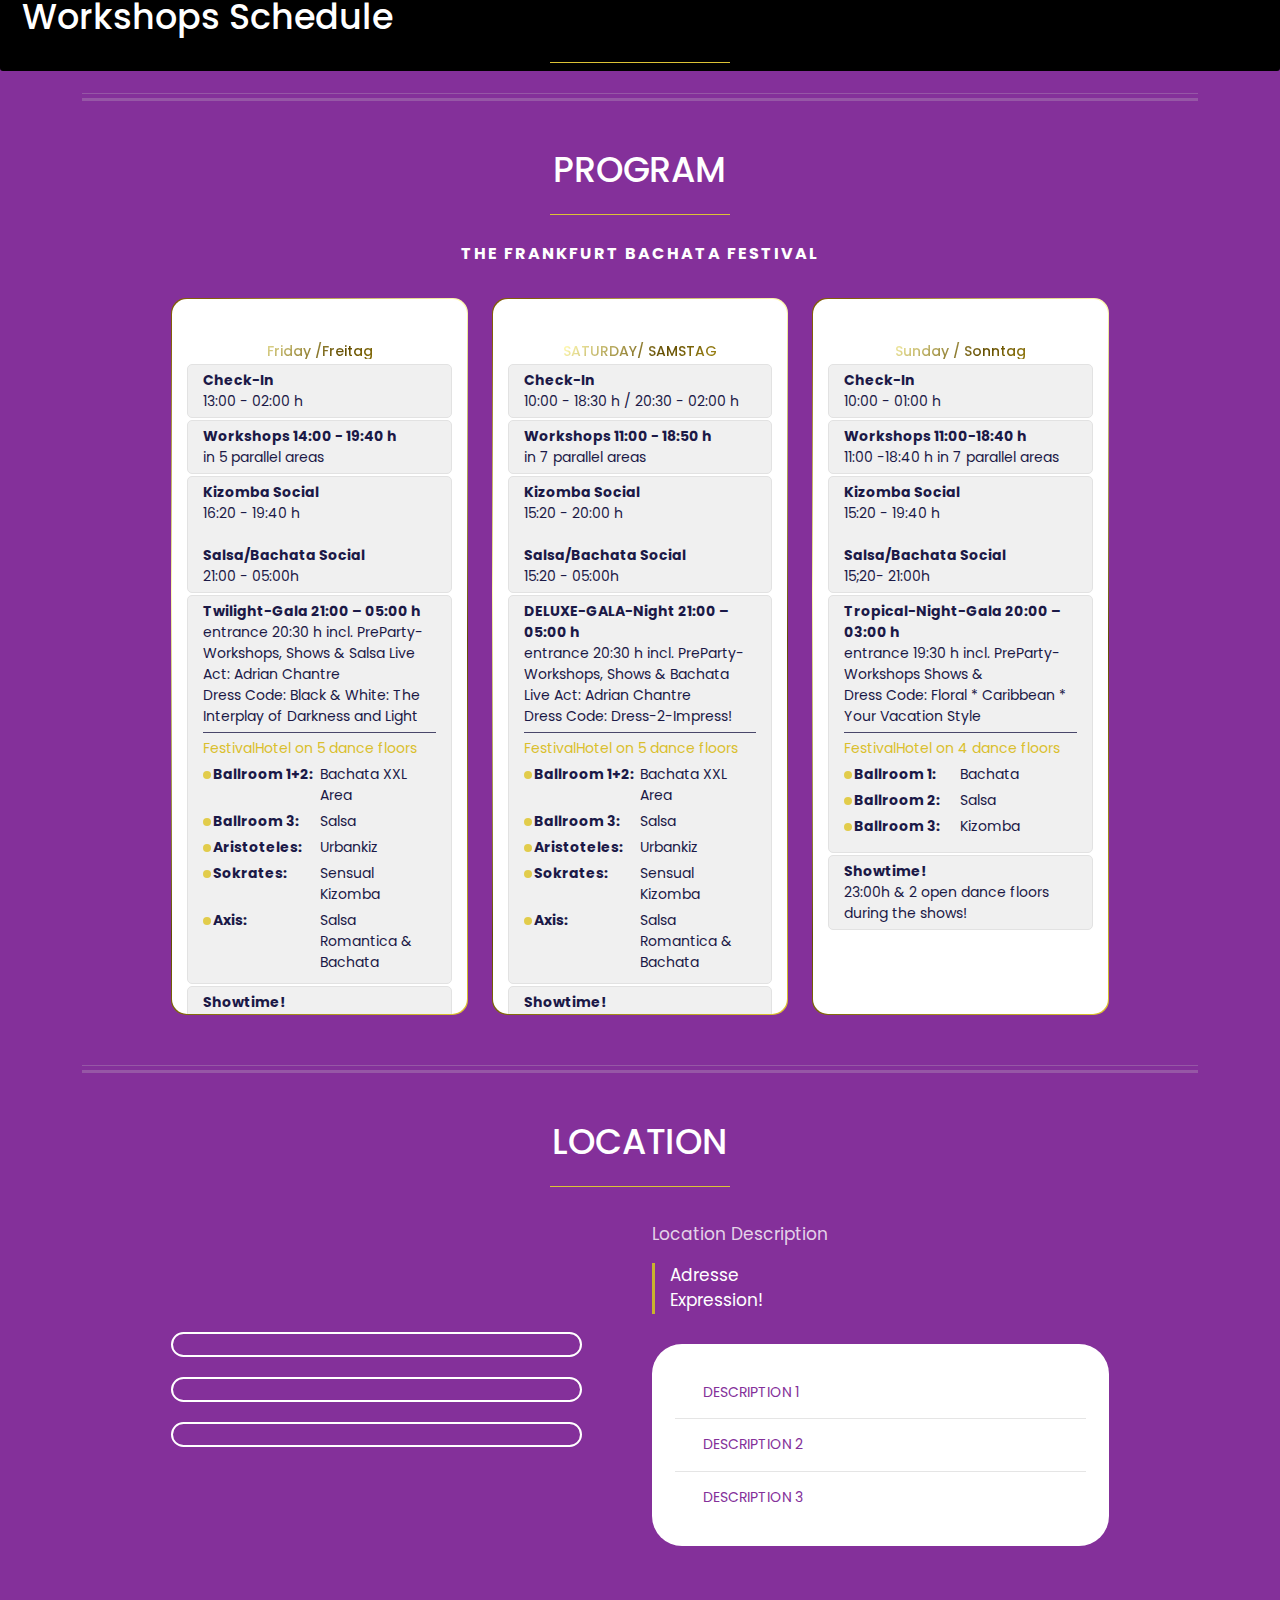
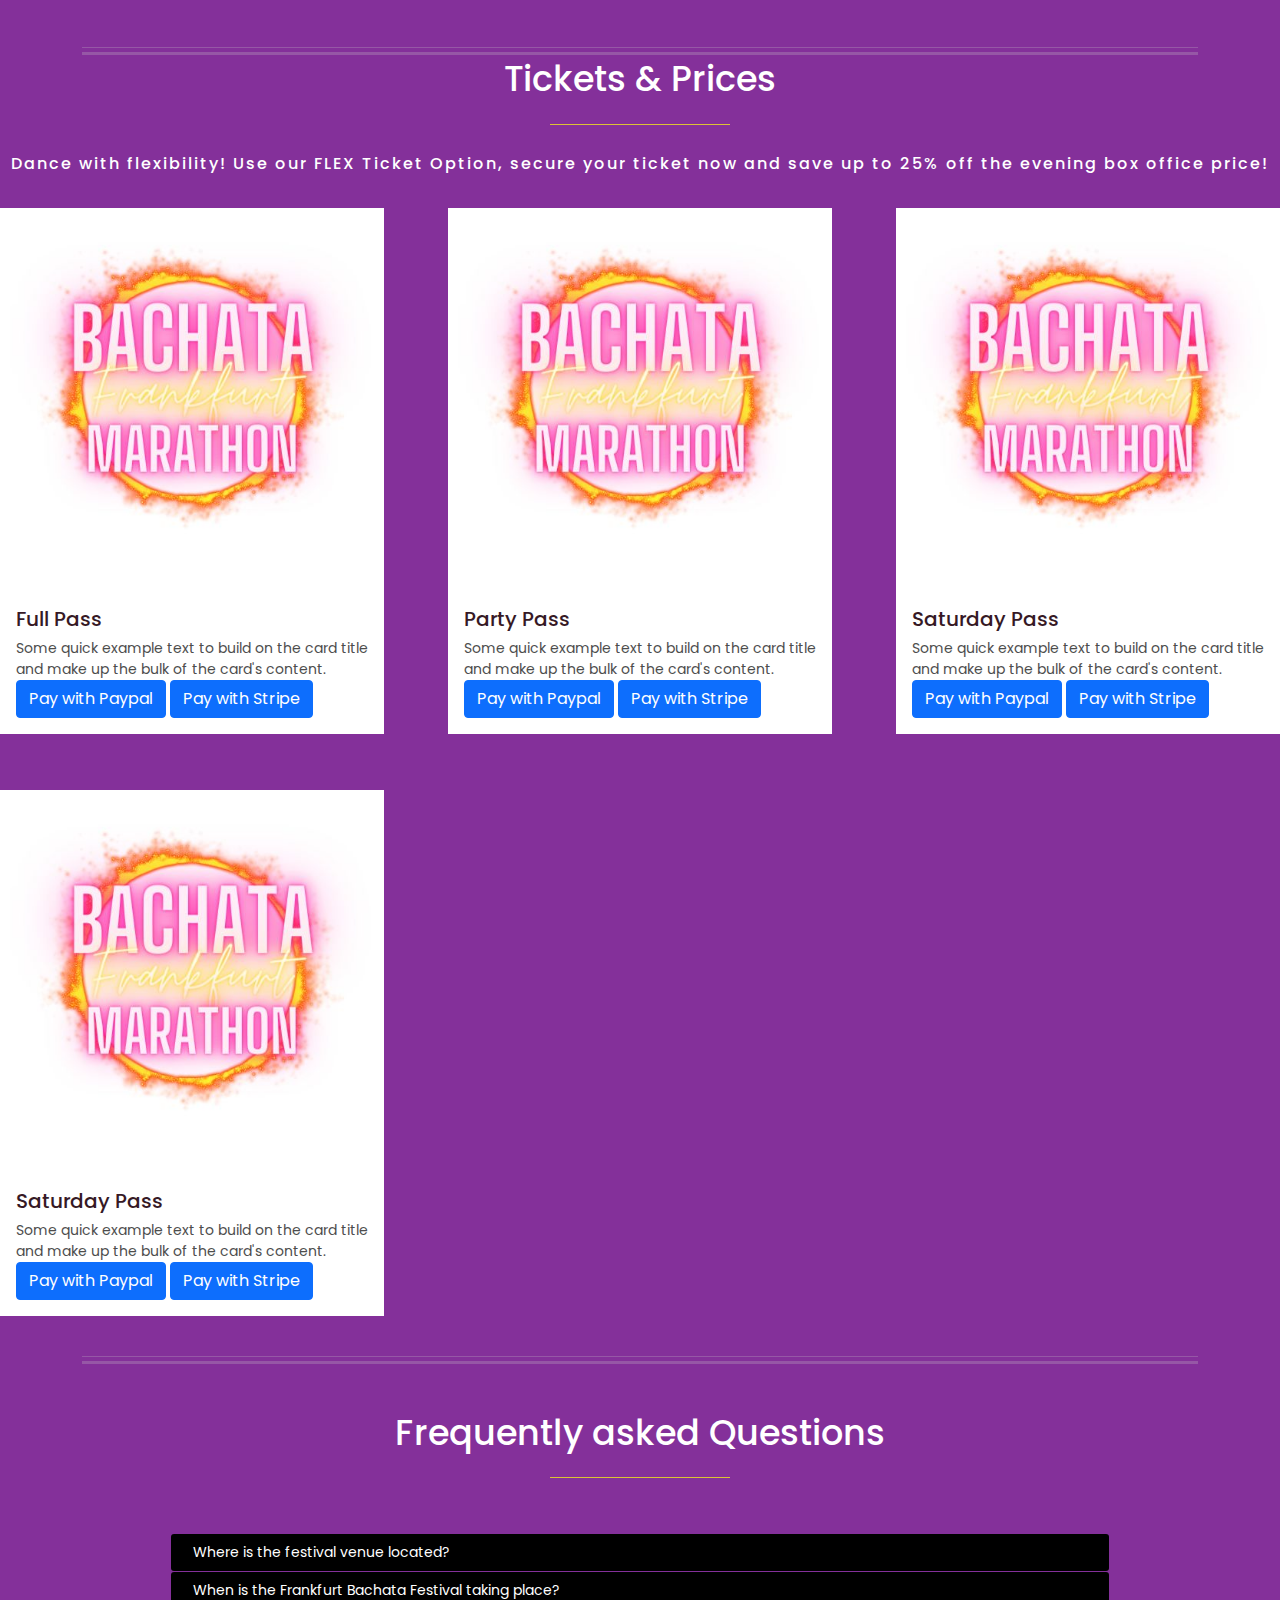
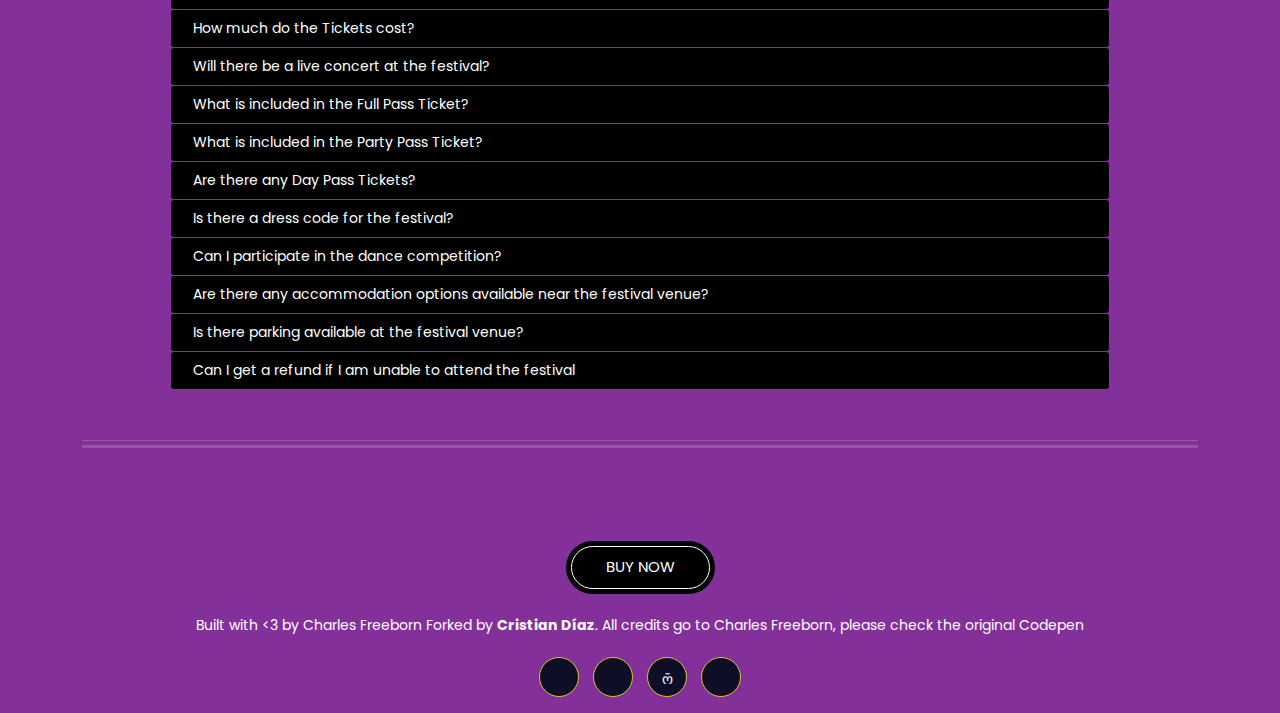
==== commit d3b50576: "commit message" ====
--- a/index.htm
+++ b/index.htm
@@ -50,11 +50,11 @@
 
                                 <div class="header-language">
                                     <ul>
-                                        <li><a href="https://frankfurt-bachata-festival.de/"><img src="./festival_files/DE-Flag-Image.png" title="" alt="" data-lazy-src="https://frankfurt-bachata-festival.de//wp-content/themes/Festival-Theme/images/DE-Flag-Image.png" data-ll-status="loaded" class="entered lazyloaded"><noscript><img src="https://frankfurt-bachata-festival.de//wp-content/themes/Festival-Theme/images/DE-Flag-Image.png" title="" alt=""></noscript> <span>DE</span></a></li>
+                                        <li><a href="https://frankfurt-bachata-festival.de/"><img src="festival_files/icons8-hamburger-menu-50.png" title="" alt="" data-lazy-src="festival_files/icons8-hamburger-menu-50.png" data-ll-status="loaded" class="entered lazyloaded"><noscript><img src="festival_files/icons8-hamburger-menu-50.png" title="" alt=""></noscript> <span>DES</span></a></li>
                                     </ul>
                                 </div>
                                 <div class="header-toggle">
-                                    <button class="toggle"><img src="./festival_files/Toggle-Icon.png" title="" alt="" data-lazy-src="https://frankfurt-bachata-festival.de//wp-content/themes/Festival-Theme/images/Toggle-Icon.png" data-ll-status="loaded" class="entered lazyloaded"><noscript><img src="https://frankfurt-bachata-festival.de//wp-content/themes/Festival-Theme/images/Toggle-Icon.png" title="" alt=""></noscript> <span>MENÜ</span></button>
+                                    <button class="toggle"><img src="festival_files/icons8-hamburger-menu-50.png" title="" alt="" data-lazy-src="festival_files/icons8-hamburger-menu-50.png" data-ll-status="loaded" class="entered lazyloaded"><noscript><img src="festival_files/icons8-hamburger-menu-50.png" title="" alt=""></noscript> <span></span></button>
                                 </div>
                             </div>
                         </div>
